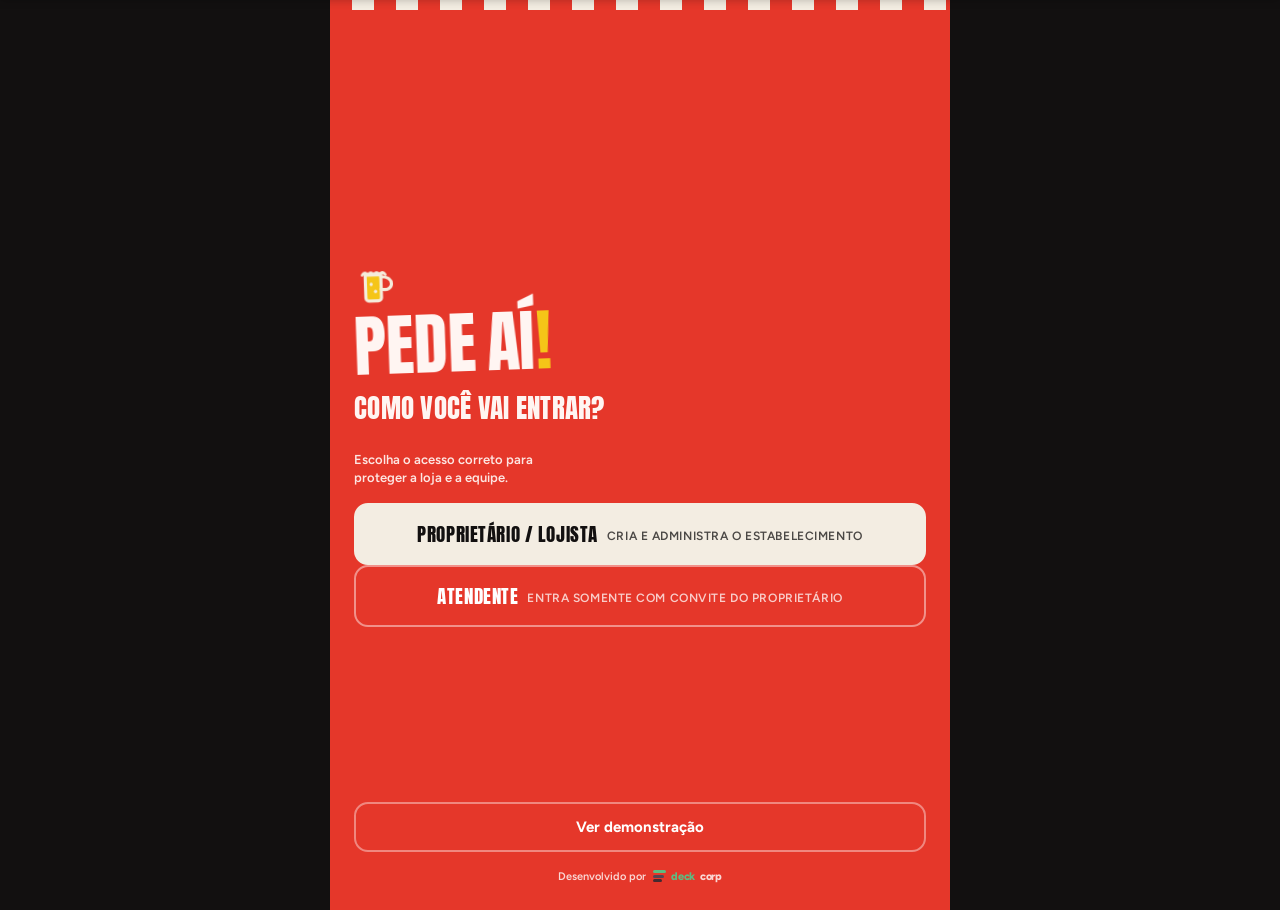
==== app/index.html @ aa44ecf8 "release: publicar APK 4.17.0" ====
<!doctype html>
<html lang="pt-BR">
<head>
<meta charset="utf-8" />
<meta name="viewport" content="width=device-width, initial-scale=1, viewport-fit=cover" />
<title>PedeAí</title>
<meta name="description" content="PedeAí — comanda digital pra bar e restaurante: mesas, cozinha e caixa. Funciona sem internet, dados só no aparelho." />
<meta name="theme-color" content="#121010" />
<meta name="color-scheme" content="dark light" />
<meta name="mobile-web-app-capable" content="yes" />
<meta name="apple-mobile-web-app-capable" content="yes" />
<meta name="apple-mobile-web-app-status-bar-style" content="black-translucent" />
<meta name="apple-mobile-web-app-title" content="PedeAí" />
<link rel="manifest" href="manifest.webmanifest" />
<link rel="icon" href="icon.svg" type="image/svg+xml" />
<link rel="apple-touch-icon" href="icon-maskable.svg" />
<link rel="preconnect" href="https://fonts.googleapis.com" />
<link rel="preconnect" href="https://fonts.gstatic.com" crossorigin />
<link rel="stylesheet" href="https://fonts.googleapis.com/css2?family=Anton&family=Figtree:wght@400;500;600;700;800;900&family=Spline+Sans+Mono:wght@500;600;700&display=swap" />

<style>
  :root {
    --red: #e5372a;
    --red-deep: #c22a1e;
    --red-soft: #7a2019;
    --red-ink: #fff5f2;
    --ink: #121010;
    --ink-2: #1c1815;
    --ink-3: #29231e;
    --ink-4: #37302a;
    --line: #3c332c;
    --bone: #f3ede2;
    --bone-dim: #a89e8d;
    --bone-faint: #6d6355;
    --paper: #f5ecdc;
    --paper-2: #efe4cf;
    --paper-line: #d8c9ab;
    --paper-ink: #241c11;
    --paper-faint: #8a7a5c;
    --yellow: #f5c518;
    --yellow-ink: #2c1e00;
    --green: #43bd6b;
    --green-ink: #052312;
    --disc-bg: rgba(0,0,0,.55);
    --card-shadow: 0 1px 2px rgba(0,0,0,.3);
    --pop-shadow: 0 18px 44px rgba(0,0,0,.5);
    --tap: 50px;
    --safe-b: env(safe-area-inset-bottom, 0px);
    --safe-t: env(safe-area-inset-top, 0px);
    color-scheme: dark;
  }
  /* ---- light theme (forced) ---- */
  :root[data-theme="light"] {
    --ink: #f4efe6;
    --ink-2: #fffdf8;
    --ink-3: #efe7d8;
    --ink-4: #e5dac6;
    --line: #ddd0ba;
    --bone: #241c14;
    --bone-dim: #6f6455;
    --bone-faint: #9a8e7c;
    --disc-bg: rgba(30,22,14,.42);
    --card-shadow: 0 1px 2px rgba(120,100,70,.18);
    --pop-shadow: 0 18px 44px rgba(90,70,45,.28);
    color-scheme: light;
  }
  /* ---- light theme (auto / system) ---- */
  @media (prefers-color-scheme: light) {
    :root:not([data-theme]) {
      --ink: #f4efe6;
      --ink-2: #fffdf8;
      --ink-3: #efe7d8;
      --ink-4: #e5dac6;
      --line: #ddd0ba;
      --bone: #241c14;
      --bone-dim: #6f6455;
      --bone-faint: #9a8e7c;
      --disc-bg: rgba(30,22,14,.42);
      --card-shadow: 0 1px 2px rgba(120,100,70,.18);
      --pop-shadow: 0 18px 44px rgba(90,70,45,.28);
      color-scheme: light;
    }
  }

  * { box-sizing: border-box; -webkit-tap-highlight-color: transparent; }
  [hidden] { display: none !important; }
  html, body { height: 100%; }
  body {
    margin: 0; background: var(--ink); color: var(--bone);
    font-family: "Figtree", system-ui, -apple-system, "Segoe UI", Roboto, sans-serif;
    line-height: 1.4; -webkit-font-smoothing: antialiased; overscroll-behavior-y: none;
    transition: background .25s ease, color .25s ease;
  }
  button { font-family: inherit; color: inherit; cursor: pointer; border: none; background: none; }
  input, select, textarea { font-family: inherit; }
  h1, h2, h3, h4 { margin: 0; }
  .anton { font-family: "Anton", "Figtree", sans-serif; font-weight: 400; letter-spacing: .01em; text-transform: uppercase; }
  .mono { font-family: "Spline Sans Mono", ui-monospace, monospace; font-variant-numeric: tabular-nums; }

  .ic { width: 24px; height: 24px; display: inline-block; flex: none; vertical-align: middle; }
  .ic svg { width: 100%; height: 100%; display: block; }

  #app { max-width: 620px; margin: 0 auto; min-height: 100%; display: flex; flex-direction: column; position: relative; }

  .awning { height: 10px; flex: none; background: repeating-linear-gradient(90deg, var(--red) 0 22px, #f3ede2 22px 44px); }
  .awning.thin { height: 6px; opacity: .9; }
  .trialbar { background: var(--yellow); color: var(--yellow-ink); font-weight: 800; font-size: 10.5px; text-align: center; padding: 5px 8px; text-transform: uppercase; letter-spacing: .05em; }
  .updbar { background: var(--ink); color: var(--bone); font-weight: 700; font-size: 12px; display: flex; align-items: center; justify-content: center; gap: 10px; padding: 7px 12px; }
  .updbar button { background: var(--yellow); color: var(--yellow-ink); border: none; font-weight: 800; font-size: 11px; text-transform: uppercase; letter-spacing: .04em; padding: 5px 12px; border-radius: 8px; }
  .demobar { background: #2563EB; color: #fff; font-weight: 800; font-size: 10.5px; text-align: center; padding: 5px 8px; text-transform: uppercase; letter-spacing: .05em; }
  .demobar button { margin-left: 10px; border: 1px solid rgba(255,255,255,.75); border-radius: 999px; background: transparent; color: #fff; font: inherit; font-size: 10px; padding: 3px 9px; cursor: pointer; }
  .app-lock { min-height: 100vh; display: grid; place-items: center; padding: 32px; background: var(--red); color: #fff; text-align: center; }
  .app-lock .lock-card { width: min(420px, 100%); padding: 30px 24px; border-radius: 22px; background: rgba(23,18,11,.94); box-shadow: 0 20px 60px rgba(0,0,0,.25); }
  .notifhost { display: flex; flex-direction: column; gap: 6px; padding: 0 12px; }
  .notifhost:empty { display: none; }
  .notif { margin-top: 8px; background: var(--yellow); color: var(--yellow-ink); border: 2px solid var(--yellow-ink); border-radius: 12px; padding: 10px 12px; font-weight: 800; font-size: 13px; text-align: left; display: flex; align-items: center; gap: 8px; box-shadow: 0 6px 18px rgba(0,0,0,.28); animation: slideDown .28s cubic-bezier(.2,1.2,.3,1) both; }
  .notif .nx { margin-left: auto; opacity: .7; flex: none; }
  @keyframes slideDown { from { transform: translateY(-8px); opacity: 0 } to { transform: none; opacity: 1 } }
  .topbar .backchip.exit { border-color: var(--red); color: var(--red); width: auto; min-width: 36px; padding: 0 8px; gap: 4px; display: inline-flex; }
  .topbar .backchip .bl { font-size: 11px; font-weight: 800; text-transform: uppercase; letter-spacing: .04em; }
  #coach { position: fixed; inset: 0; z-index: 80; pointer-events: none; }
  .coach-spot { position: fixed; border-radius: 14px; box-shadow: 0 0 0 4px var(--yellow), 0 0 0 9999px rgba(0,0,0,.62); transition: all .2s ease; pointer-events: none; }
  .coach-bub { position: fixed; left: 50%; transform: translateX(-50%); width: min(88vw, 400px); background: var(--bone); color: var(--ink); border: 2px solid #000; border-radius: 16px; padding: 14px 16px; box-shadow: 0 16px 40px rgba(0,0,0,.45); pointer-events: auto; }
  .coach-bub.center { top: 50%; transform: translate(-50%, -50%); }
  .coach-bub p { margin: 6px 0 12px; font-size: 14px; line-height: 1.5; font-weight: 600; }
  .coach-bub .cg-step { font-size: 11px; font-weight: 800; text-transform: uppercase; letter-spacing: .06em; color: var(--red); }
  .coach-bub .cg-row { display: flex; align-items: center; gap: 10px; flex-wrap: wrap; }
  .coach-bub .cg-skip { background: none; border: none; color: var(--ink-soft, #6b6b6b); font-weight: 700; font-size: 13px; padding: 6px 4px; }
  .coach-bub .cg-next { background: var(--red); color: #fff; border: none; font-weight: 800; font-size: 14px; padding: 9px 18px; border-radius: 12px; margin-left: auto; }
  .coach-bub .cg-hint { margin-left: auto; font-size: 12px; font-weight: 700; color: var(--red); }
  .receipt-prev { background: #fff; color: #111; border: 1px solid var(--line); border-radius: 10px; padding: 14px; font-family: "Courier New", ui-monospace, monospace; font-size: 12px; line-height: 1.35; white-space: pre; overflow-x: auto; }
  @media print { body > *:not(iframe):not(.qr-print) { display: none !important; } }
  .syncdot { width: 9px; height: 9px; border-radius: 50%; flex: none; margin-left: 2px; background: var(--bone-faint); }
  .syncdot.s-online { background: var(--green); box-shadow: 0 0 0 3px rgba(67,189,107,.22); }
  .syncdot.s-offline { background: var(--yellow); }
  .syncdot.s-badpin, .syncdot.s-noroom { background: var(--red); }
  .network-status { display: inline-flex; align-items: center; gap: 5px; flex: none; min-height: 36px; padding: 4px 6px; border: 1px solid var(--line); border-radius: 8px; background: transparent; color: var(--bone); font: inherit; font-size: 10px; cursor: pointer; }
  .network-status:focus-visible { outline: 2px solid var(--yellow); outline-offset: 2px; }
  .paircode { display: flex; align-items: center; justify-content: space-between; border: 2px solid var(--line); border-radius: 12px; padding: 12px 16px; margin-bottom: 10px; background: var(--ink); }
  .paircode span { font-size: 12px; font-weight: 800; text-transform: uppercase; letter-spacing: .06em; color: var(--bone-dim); }
  .paircode b { font-size: 26px; letter-spacing: .18em; }
  .scanwrap { position: fixed; inset: 0; z-index: 90; background: #000; display: flex; align-items: center; justify-content: center; }
  .scanwrap video { width: 100%; height: 100%; object-fit: cover; }
  .scanwrap .scanbox { position: absolute; width: 62vw; max-width: 300px; aspect-ratio: 1; border: 3px solid var(--yellow); border-radius: 18px; box-shadow: 0 0 0 100vmax rgba(0,0,0,.5); }
  .scanwrap .scanx { position: absolute; top: calc(14px + var(--safe-t)); right: 16px; width: 44px; height: 44px; border-radius: 12px; background: rgba(0,0,0,.55); color: #fff; display: grid; place-items: center; }
  .scanwrap .scanhint { position: absolute; bottom: calc(40px + var(--safe-b)); left: 0; right: 0; text-align: center; color: #fff; font-weight: 700; font-size: 14px; text-shadow: 0 1px 4px #000; }
  body.kiosk .krail { gap: 16px; }
  body.kiosk .kt .kt-h .ttl { font-size: 21px; }
  body.kiosk .kt .ki { padding: 14px 0; }
  body.kiosk .kt .ki .kx { font-size: 17px; }
  body.kiosk .kt .ki .kbtn { padding: 12px 18px; font-size: 14px; }
  body.kiosk main { padding-bottom: 24px; }
  body.kiosk .screen-title { font-size: 30px; }

  /* ---------- buttons ---------- */
  .btn {
    display: inline-flex; align-items: center; justify-content: center; gap: 9px;
    min-height: var(--tap); padding: 0 20px; border-radius: 14px;
    background: var(--ink-3); color: var(--bone);
    font-size: 15px; font-weight: 700; border: 2px solid var(--line);
    transition: transform .12s cubic-bezier(.2,.9,.3,1.2), filter .12s;
  }
  .btn:active { transform: translateY(1px) scale(.985); filter: brightness(.95); }
  .btn.block { display: flex; width: 100%; }
  .btn.lg { min-height: 58px; font-size: 16px; border-radius: 16px; }
  .btn.red { background: var(--red); border-color: var(--red-deep); color: var(--red-ink); }
  .btn.bone { background: var(--bone); border-color: var(--bone); color: var(--ink); }
  .btn.ghost { background: transparent; border-color: var(--line); }
  .btn.ghost.plain { border-color: transparent; }
  .btn.danger { color: #f0897b; border-color: var(--red-soft); background: transparent; }
  .btn.xl { min-height: 62px; font-size: 17px; }
  .btn .ic { width: 21px; height: 21px; }
  .btn:disabled { opacity: .4; }
  .btn.is-loading { opacity: .55; cursor: progress; pointer-events: none; }
  #reconnbar { position: fixed; left: 0; right: 0; top: 0; z-index: 60; display: flex; align-items: center; justify-content: center; gap: 8px;
    font-size: 12.5px; font-weight: 800; letter-spacing: .02em; padding: 6px 12px calc(6px + env(safe-area-inset-top, 0px));
    background: #b26a00; color: #fff; box-shadow: 0 2px 10px rgba(0,0,0,.28); transform: translateY(-110%); transition: transform .22s ease; }
  #reconnbar.on { transform: translateY(0); }
  #reconnbar .spin { width: 12px; height: 12px; border-radius: 50%; border: 2px solid rgba(255,255,255,.4); border-top-color: #fff; animation: reconnspin .8s linear infinite; }
  @keyframes reconnspin { to { transform: rotate(360deg); } }
  @media (prefers-reduced-motion: reduce) { #reconnbar { transition: none; } #reconnbar .spin { animation: none; } }
  .btn.slab { font-family: "Anton", sans-serif; text-transform: uppercase; letter-spacing: .03em; font-weight: 400; font-size: 19px; }

  .muted { color: var(--bone-dim); }
  .empty { text-align: center; color: var(--bone-faint); padding: 40px 24px; }
  .empty .em-mark { width: 92px; height: 92px; margin: 0 auto 14px; display: grid; place-items: center; background: var(--ink-3); border-radius: 50%; }
  .empty .em-mark svg { width: 58px; height: 58px; }
  .empty p { font-size: 15px; }
  .empty .em-big { font-family: "Anton", sans-serif; text-transform: uppercase; font-size: 22px; color: var(--bone-dim); margin-bottom: 4px; }

  /* ---------- onboarding ---------- */
  .ob { flex: 1; min-height: calc(100dvh - var(--safe-t)); display: flex; flex-direction: column; overflow-y: auto; overscroll-behavior: none; touch-action: pan-y; }
  .ob-red { background: var(--red); color: var(--red-ink); }
  .ob-pad { min-height: calc(100dvh - var(--safe-t)); padding: calc(26px + var(--safe-t)) 24px calc(26px + var(--safe-b)); flex: 1; display: flex; flex-direction: column; }
  .ob-mid { flex: 1; display: flex; flex-direction: column; justify-content: center; }
  .ob-top { display: flex; justify-content: space-between; align-items: center; min-height: 40px; }
  .ob-actions { display: flex; flex-direction: column; gap: 11px; }

  .wordmark { font-family: "Anton", sans-serif; text-transform: uppercase; line-height: .96; letter-spacing: -.005em; white-space: nowrap; }
  .wordmark .l1 { font-size: clamp(46px, 15.5vw, 60px); }
  .wordmark .l2 { font-size: clamp(46px, 15.5vw, 60px); margin-left: .16em; }
  .wordmark .l2 .bang { color: #f5c518; margin-left: .02em; }
  .splash-mark { animation: stampIn .5s cubic-bezier(.2,1.4,.4,1) both; transform-origin: left center; }
  .ob-tag { font-size: 17px; font-weight: 600; margin-top: 18px; max-width: 24ch; opacity: .92; }
  .credit { display: flex; align-items: center; justify-content: center; gap: 7px; font-size: 11px; font-weight: 600; opacity: .8; }
  .splash-screen .ob-pad { width: 100%; }
  .splash-screen .ob-mid { padding-top: 4vh; padding-bottom: 3vh; }
  .splash-screen .wordmark .l1, .splash-screen .wordmark .l2 { font-size: clamp(52px, 16vw, 68px); }
  .splash-screen .ob-tag { font-size: 18px; }
  @media (max-height: 720px) { .splash-screen .ob-pad { padding-top: calc(14px + var(--safe-t)); padding-bottom: calc(14px + var(--safe-b)); } .splash-screen .ob-mid { padding-top: 0; padding-bottom: 0; } .splash-screen .ob-tag { font-size: 15px; margin-top: 10px; } .splash-screen .ob-actions { gap: 7px; } .splash-screen .btn { min-height: 46px; } }

  .slide-ic { width: 92px; height: 92px; margin-bottom: 20px; color: var(--red); }
  .slide h2 { font-family: "Anton", sans-serif; text-transform: uppercase; font-size: 34px; line-height: .95; }
  .slide p { color: var(--bone-dim); font-size: 15px; margin-top: 12px; max-width: 30ch; }

  .wz-step { font-family: "Anton", sans-serif; font-size: 30px; color: var(--red); text-transform: uppercase; }
  .wz h2 { font-family: "Anton", sans-serif; text-transform: uppercase; font-size: 27px; margin: 2px 0 20px; line-height: .95; }
  .field { display: block; margin-bottom: 15px; }
  .field span { display: block; font-size: 12px; font-weight: 700; color: var(--bone-dim); text-transform: uppercase; letter-spacing: .05em; margin-bottom: 7px; }
  .field input, .field select, .field textarea {
    width: 100%; min-height: var(--tap); padding: 13px 15px; font-size: 16px; font-weight: 600;
    background: var(--ink-2); border: 2px solid var(--line); border-radius: 12px; color: var(--bone);
  }
  .field textarea { resize: vertical; min-height: 84px; line-height: 1.45; }
  .field input:focus, .field select:focus, .field textarea:focus { outline: none; border-color: var(--red); }
  .choice { display: flex; flex-direction: column; gap: 11px; }
  .choice button {
    text-align: left; border: 2px solid var(--line); background: var(--ink-2);
    border-radius: 14px; padding: 15px 16px; font-size: 15px; font-weight: 700; color: var(--bone);
    transition: transform .1s;
  }
  .choice button:active { transform: scale(.99); }
  .choice button.on { border-color: var(--red); background: var(--ink-3); box-shadow: inset 4px 0 0 var(--red); }
  .choice button small { display: block; font-weight: 500; color: var(--bone-dim); font-size: 13px; margin-top: 4px; }
  .logo-drop { display: flex; align-items: center; gap: 13px; border: 2px dashed var(--line); border-radius: 14px; padding: 13px; margin-bottom: 15px; }
  .logo-drop img { width: 46px; height: 46px; border-radius: 10px; object-fit: cover; }
  .logo-drop .ph { width: 46px; height: 46px; border-radius: 10px; background: var(--ink-3); display: grid; place-items: center; color: var(--bone-faint); }
  .logo-drop .ph .ic { width: 24px; height: 24px; }

  /* ---------- app chrome ---------- */
  .topbar { position: sticky; top: 0; z-index: 20; padding-top: var(--safe-t); background: var(--ink); }
  @supports ((backdrop-filter: blur(1px)) or (-webkit-backdrop-filter: blur(1px))) {
    .topbar { background: color-mix(in srgb, var(--ink) 76%, transparent); backdrop-filter: blur(16px) saturate(1.4); -webkit-backdrop-filter: blur(16px) saturate(1.4); }
  }
  .topbar-in { display: flex; align-items: center; gap: 10px; padding: 11px 15px 10px; }
  .topbar .backchip { width: 36px; height: 36px; border: 2px solid var(--line); border-radius: 11px; display: grid; place-items: center; flex: none; background: var(--ink-2); transition: transform .12s; }
  .topbar .backchip:active { transform: scale(.9); }
  .topbar .backchip .ic { width: 20px; height: 20px; }
  .topbar .blogo { width: 32px; height: 32px; border-radius: 9px; object-fit: cover; flex: none; }
  .topbar .bmark { width: 32px; height: 32px; flex: none; }
  .topbar .bname { font-family: "Anton", sans-serif; text-transform: uppercase; font-size: 18px; letter-spacing: .02em; min-width: 0; overflow: hidden; text-overflow: ellipsis; white-space: nowrap; }
  .staffchip { margin-left: auto; flex: none; display: flex; align-items: center; gap: 8px; border: 2px solid var(--line); border-radius: 999px; padding: 4px 12px 4px 5px; background: var(--ink-2); transition: transform .12s; }
  .staffchip:active { transform: scale(.96); }
  .staffchip .av { width: 24px; height: 24px; border-radius: 50%; background: var(--red); color: var(--red-ink); display: grid; place-items: center; font-weight: 800; font-size: 11px; }
  .staffchip .nm { font-size: 12px; font-weight: 800; line-height: 1.05; }
  .staffchip .rl { font-size: 9px; font-weight: 700; color: var(--bone-faint); text-transform: uppercase; letter-spacing: .06em; }

  main { flex: 1; padding: 18px 16px 116px; }
  .view-in { animation: none; }
  .screen-title { font-family: "Anton", sans-serif; text-transform: uppercase; font-size: 26px; margin-bottom: 16px; }
  .screen-sub { color: var(--bone-dim); font-size: 13px; margin: -10px 0 14px; }

  /* tables */
  .grid { display: grid; grid-template-columns: 1fr 1fr; gap: 13px; }
  .tcard { text-align: left; border-radius: 18px; background: var(--ink-2); border: 2px solid var(--line); padding: 0; overflow: hidden; min-height: 132px; display: flex; flex-direction: column; box-shadow: var(--card-shadow); transition: transform .12s; }
  .tcard:active { transform: scale(.97); }
  .tcard .bar { height: 7px; background: var(--red); }
  .tcard.wait .bar { background: var(--yellow); }
  .tcard .body { padding: 13px 14px; display: flex; flex-direction: column; gap: 5px; flex: 1; }
  .tcard .tname { font-family: "Anton", sans-serif; text-transform: uppercase; font-size: 21px; line-height: .9; }
  .tcard .tmeta { font-size: 11px; color: var(--bone-faint); font-weight: 600; }
  .tcard .tflags { display: flex; gap: 5px; flex-wrap: wrap; }
  .tcard .fl { font-size: 9px; font-weight: 800; text-transform: uppercase; letter-spacing: .04em; padding: 3px 7px; border-radius: 6px; }
  .tcard .fl.wait { background: var(--yellow); color: var(--yellow-ink); }
  .tcard .fl.kit { background: var(--ink-4); color: var(--bone-dim); }
  .tcard .fl.note { background: var(--ink-4); color: var(--bone-dim); }
  .tcard .ttotal { margin-top: auto; font-family: "Spline Sans Mono", monospace; font-weight: 700; font-size: 21px; }

  .fab { position: fixed; left: 50%; transform: translateX(-50%); bottom: calc(90px + var(--safe-b)); z-index: 15; width: min(calc(100% - 32px), 588px); box-shadow: 0 10px 28px rgba(0,0,0,.45); }

  /* ---------- COMANDA (paper) ---------- */
  .comanda { background: var(--paper); color: var(--paper-ink); border-radius: 5px; position: relative; padding: 6px 16px 16px; box-shadow: 0 12px 34px rgba(0,0,0,.4); }
  .comanda::before, .comanda::after { content: ""; position: absolute; left: 0; right: 0; height: 9px; background-size: 16px 9px; }
  .comanda::before { top: -8px; background-image: linear-gradient(135deg, var(--paper) 50%, transparent 50%), linear-gradient(-135deg, var(--paper) 50%, transparent 50%); background-position: 0 0; }
  .comanda::after { bottom: -8px; background-image: linear-gradient(45deg, var(--paper) 50%, transparent 50%), linear-gradient(-45deg, var(--paper) 50%, transparent 50%); }
  .comanda-head { display: flex; align-items: baseline; justify-content: space-between; border-bottom: 2px dashed var(--paper-line); padding: 8px 0 10px; }
  .comanda-head .ttl { font-family: "Anton", sans-serif; text-transform: uppercase; font-size: 20px; }
  .comanda-head .no { font-family: "Spline Sans Mono", monospace; font-weight: 700; font-size: 15px; color: var(--paper-faint); }
  .cmd-note { display: flex; gap: 7px; align-items: flex-start; font-size: 12.5px; font-weight: 600; color: var(--paper-ink); background: rgba(245,197,24,.28); border-left: 3px solid var(--yellow); padding: 7px 9px; margin: 9px 0 2px; border-radius: 3px; }
  .cmd-note .ic { width: 15px; height: 15px; flex: none; margin-top: 1px; color: var(--paper-faint); }
  .cl { display: flex; align-items: flex-start; gap: 12px; padding: 11px 0; border-bottom: 1px dashed var(--paper-line); }
  .cl .cl-main { flex: 1; min-width: 0; text-align: left; color: var(--paper-ink); }
  .cl .cl-name { font-weight: 700; font-size: 14.5px; }
  .cl .cl-name .k { color: var(--red-deep); }
  .cl .cl-unit { font-size: 11.5px; color: var(--paper-faint); font-family: "Spline Sans Mono", monospace; }
  .cl .cl-obs { font-size: 11.5px; color: var(--red-deep); font-weight: 700; margin-top: 2px; }
  .cl .cl-tot { font-family: "Spline Sans Mono", monospace; font-weight: 700; white-space: nowrap; }
  .cl.cancelled { opacity: .58; }
  .cl.cancelled .cl-name { text-decoration: line-through; }
  .cl.dropIn { animation: dropIn .4s cubic-bezier(.2,1.5,.4,1) both; }
  .comanda-tot { display: flex; align-items: baseline; justify-content: space-between; padding: 13px 0 3px; }
  .comanda-tot .lbl { font-family: "Anton", sans-serif; text-transform: uppercase; font-size: 17px; }
  .comanda-tot .val { font-family: "Anton", sans-serif; font-size: 30px; }

  .stepper { display: flex; align-items: center; border: 2px solid var(--paper-line); border-radius: 10px; overflow: hidden; background: var(--paper-2); }
  .stepper button { width: 38px; height: 38px; display: grid; place-items: center; color: var(--paper-ink); }
  .stepper button:active { background: var(--paper-line); }
  .stepper .q { min-width: 30px; text-align: center; font-weight: 800; font-size: 15px; font-family: "Spline Sans Mono", monospace; }
  .stepper .ic { width: 18px; height: 18px; }
  .stepper.dark { border-color: var(--line); background: var(--ink); }
  .stepper.dark button { color: var(--bone); }
  .stepper.dark button:active { background: var(--ink-3); }

  .tbar { display: flex; align-items: center; gap: 10px; margin-bottom: 16px; }
  .tbar .back { width: 44px; height: 44px; border: 2px solid var(--line); border-radius: 12px; display: grid; place-items: center; flex: none; background: var(--ink-2); transition: transform .12s; }
  .tbar .back:active { transform: scale(.9); }

  /* ---------- cozinha ---------- */
  .krail { display: flex; flex-direction: column; gap: 13px; }
  .kt { background: var(--paper); color: var(--paper-ink); border-radius: 5px; padding: 4px 15px 12px; position: relative; box-shadow: 0 6px 20px rgba(0,0,0,.35); border-left: 5px solid transparent; }
  .kt::before { content: ""; position: absolute; top: -8px; left: 0; right: 0; height: 9px; background-size: 16px 9px; background-image: linear-gradient(135deg, var(--paper) 50%, transparent 50%), linear-gradient(-135deg, var(--paper) 50%, transparent 50%); }
  .kt.warn { border-left-color: var(--yellow); }
  .kt.late { border-left-color: var(--red); animation: ktPulse 1.8s ease-in-out infinite; }
  .kt .kt-h { display: flex; align-items: center; gap: 8px; border-bottom: 2px dashed var(--paper-line); padding: 9px 0 8px; }
  .kt .kt-h .ttl { font-family: "Anton", sans-serif; text-transform: uppercase; font-size: 17px; }
  .kt .kt-h .since { margin-left: auto; font-size: 11px; color: var(--paper-faint); font-weight: 700; font-family: "Spline Sans Mono", monospace; }
  .kt .kt-h .since.warn { color: var(--red-deep); }
  .kt .ki { display: flex; align-items: center; gap: 11px; padding: 10px 0; border-bottom: 1px dashed var(--paper-line); }
  .kt .ki:last-child { border-bottom: none; }
  .kt .ki .kq { font-family: "Spline Sans Mono", monospace; font-weight: 700; color: var(--red-deep); min-width: 28px; }
  .kt .ki .kx { flex: 1; font-weight: 700; font-size: 14px; }
  .kt .ki .kx .kobs { display: block; font-size: 11.5px; color: var(--red-deep); font-weight: 700; }
  .kt .ki .kx .knew { display: inline-block; background: var(--red); color: var(--red-ink); font-size: 8.5px; font-weight: 800; text-transform: uppercase; letter-spacing: .05em; padding: 2px 5px; border-radius: 4px; margin-left: 6px; vertical-align: middle; }
  .kt .ki.done .kx { text-decoration: line-through; color: var(--paper-faint); }
  .kt .ki .kbtn { display: flex; align-items: center; gap: 5px; border: 2px solid var(--paper-line); border-radius: 9px; padding: 8px 12px; font-size: 12px; font-weight: 800; color: var(--paper-ink); text-transform: uppercase; }
  .kt .ki .kbtn .ic { width: 15px; height: 15px; }
  .kt .ki.done .kbtn { background: var(--green); border-color: var(--green); color: var(--green-ink); }
  .kt .kt-all { width: 100%; margin-top: 10px; border: 2px solid var(--paper-line); border-radius: 10px; padding: 10px; font-weight: 800; font-size: 13px; text-transform: uppercase; color: var(--paper-ink); background: var(--paper-2); }

  /* ---------- caixa / dia ---------- */
  .reopen-row { width: 100%; display: flex; align-items: center; gap: 11px; border: 2px solid var(--yellow); background: rgba(245,197,24,.12); border-radius: 14px; padding: 13px 14px; margin-bottom: 16px; text-align: left; color: var(--bone); }
  .reopen-row .ic { width: 20px; height: 20px; color: var(--yellow); flex: none; }
  .reopen-row .r-main { flex: 1; min-width: 0; }
  .reopen-row .r-t { font-weight: 800; font-size: 13px; }
  .reopen-row .r-s { font-size: 11px; color: var(--bone-faint); font-weight: 600; }
  .reopen-row .r-go { font-family: "Anton", sans-serif; text-transform: uppercase; font-size: 13px; color: var(--yellow); }

  .stat-grid { display: grid; grid-template-columns: 1fr 1fr; gap: 12px; margin-bottom: 12px; }
  .stat { border: 2px solid var(--line); background: var(--ink-2); border-radius: 16px; padding: 13px 14px; box-shadow: var(--card-shadow); }
  .stat.hero { grid-column: 1 / -1; background: var(--red); border-color: var(--red-deep); color: var(--red-ink); }
  .stat small { display: block; font-size: 10.5px; font-weight: 800; text-transform: uppercase; letter-spacing: .07em; opacity: .8; margin-bottom: 3px; }
  .stat b { font-family: "Anton", sans-serif; font-size: 26px; letter-spacing: .01em; }
  .stat.hero b { font-size: 40px; }
  .miniline { font-size: 12.5px; color: var(--bone-dim); font-weight: 600; margin: 2px 0 14px; }
  .sec-h { font-family: "Anton", sans-serif; text-transform: uppercase; font-size: 15px; color: var(--red); margin: 22px 0 6px; letter-spacing: .03em; }
  .rank-row { display: flex; align-items: center; gap: 11px; padding: 9px 0; border-bottom: 1px solid var(--line); font-size: 14px; font-weight: 600; }
  .rank-row .q { font-family: "Spline Sans Mono", monospace; font-weight: 700; color: var(--red); min-width: 34px; }
  .rank-row .bar { flex: 1; height: 8px; background: var(--ink-3); border-radius: 4px; overflow: hidden; }
  .rank-row .bar i { display: block; height: 100%; background: var(--red); }
  .hist-row { display: flex; justify-content: space-between; padding: 10px 0; border-bottom: 1px solid var(--line); font-size: 14px; font-weight: 600; }
  .pay-row { display: flex; align-items: center; gap: 11px; padding: 9px 0; border-bottom: 1px solid var(--line); font-size: 14px; font-weight: 600; }
  .pay-row .pi { width: 30px; height: 30px; border-radius: 9px; background: var(--ink-3); display: grid; place-items: center; flex: none; color: var(--bone-dim); }
  .pay-row .pi .ic { width: 17px; height: 17px; }
  .pay-row .pn { flex: 1; }
  .pay-row .pv { font-family: "Spline Sans Mono", monospace; font-weight: 700; }
  .listrow { width: 100%; text-align: left; border-bottom: 1px solid var(--line); display: flex; align-items: center; gap: 11px; padding: 13px 2px; color: var(--bone); }
  .listrow .name { font-weight: 700; }
  .listrow .sub { font-size: 11.5px; color: var(--bone-faint); font-weight: 600; }
  .listrow .right { margin-left: auto; font-weight: 700; font-family: "Spline Sans Mono", monospace; }
  .listrow .chev { margin-left: auto; color: var(--bone-faint); }
  .listrow .chev .ic { width: 18px; height: 18px; }
  .listrow.tap:active { background: var(--ink-2); }

  /* config */
  .cfg-sec { border: 2px solid var(--line); background: var(--ink-2); border-radius: 16px; margin-bottom: 13px; overflow: hidden; box-shadow: var(--card-shadow); }
  .cfg-sec > h4 { padding: 12px 16px; font-family: "Anton", sans-serif; text-transform: uppercase; font-size: 13px; color: var(--bone-dim); border-bottom: 2px solid var(--line); letter-spacing: .04em; }
  .cfg-row { display: flex; align-items: center; gap: 11px; padding: 13px 16px; border-bottom: 1px solid var(--line); font-size: 14px; font-weight: 600; width: 100%; text-align: left; color: var(--bone); }
  .cfg-row:last-child { border-bottom: none; }
  .cfg-row .right { margin-left: auto; }
  .cfg-row.act { color: var(--red); font-weight: 800; }
  .cfg-row.collab-add { color: var(--red); background: color-mix(in srgb, var(--red) 14%, var(--ink-2)); border: 2px solid var(--red); border-radius: 12px; margin: 8px 0; justify-content: center; font-size: 15px; }
  .cfg-row .sub { font-size: 11px; color: var(--bone-faint); font-weight: 600; }
  .cfg-opt { display: flex; align-items: flex-start; gap: 10px; width: 100%; text-align: left; padding: 11px 12px; margin: 6px 0; border: 2px solid var(--line); border-radius: 12px; background: var(--ink); color: var(--bone); }
  .cfg-opt.on { border-color: var(--red); background: rgba(229,55,42,.1); }
  .cfg-opt-tick { width: 22px; height: 22px; border-radius: 50%; border: 2px solid var(--line); display: grid; place-items: center; flex: none; color: transparent; margin-top: 1px; }
  .cfg-opt.on .cfg-opt-tick { background: var(--red); border-color: var(--red); color: #fff; }
  .cfg-opt-txt { display: flex; flex-direction: column; gap: 2px; font-size: 13.5px; font-weight: 700; }
  .cfg-opt-txt .sub { font-size: 11.5px; color: var(--bone-faint); font-weight: 600; }
  .cfg-av { width: 28px; height: 28px; border-radius: 50%; background: var(--ink-4); display: grid; place-items: center; font-size: 11px; font-weight: 800; flex: none; }

  /* segmented control */
  .seg { display: flex; gap: 4px; background: var(--ink); border: 2px solid var(--line); border-radius: 13px; padding: 4px; }
  .seg button { flex: 1; min-height: 42px; border-radius: 9px; font-size: 13.5px; font-weight: 800; color: var(--bone-dim); transition: transform .1s; }
  .seg button:active { transform: scale(.97); }
  .seg button.on { background: var(--red); color: var(--red-ink); }
  .seg.paper { background: var(--paper-2); border-color: var(--paper-line); }
  .seg.paper button { color: var(--paper-faint); }
  .seg.paper button.on { background: var(--red-deep); color: var(--red-ink); }

  /* ---------- bottom nav ---------- */
  nav { position: fixed; bottom: 0; left: 0; right: 0; z-index: 20; max-width: 620px; margin: 0 auto; border-top: 2px solid var(--line); padding-bottom: var(--safe-b); display: flex; background: var(--ink-2); }
  @supports ((backdrop-filter: blur(1px)) or (-webkit-backdrop-filter: blur(1px))) {
    nav { background: color-mix(in srgb, var(--ink-2) 78%, transparent); backdrop-filter: blur(16px) saturate(1.4); -webkit-backdrop-filter: blur(16px) saturate(1.4); }
  }
  nav button { flex: 1; padding: 9px 2px 8px; display: flex; flex-direction: column; align-items: center; gap: 3px; color: var(--bone-faint); transition: color .15s; }
  nav button .navic { width: 42px; height: 34px; display: grid; place-items: center; border-radius: 12px; transition: background .18s, transform .15s; }
  nav button .navic .ic { width: 23px; height: 23px; }
  nav button span { font-size: 10px; font-weight: 800; text-transform: uppercase; letter-spacing: .03em; }
  nav button.on { color: var(--bone); }
  nav button.on .navic { background: var(--red); color: var(--red-ink); }
  nav button.on.hop .navic { animation: hop .4s ease; }

  /* ---------- sheet ---------- */
  .scrim { position: fixed; inset: 0; z-index: 40; background: var(--disc-bg); display: flex; align-items: flex-end; justify-content: center; animation: scrimIn .2s ease; }
  @supports ((backdrop-filter: blur(1px)) or (-webkit-backdrop-filter: blur(1px))) {
    .scrim { backdrop-filter: blur(4px); -webkit-backdrop-filter: blur(4px); }
  }
  .sheet { background: var(--ink-2); width: 100%; max-width: 620px; border-radius: 26px 26px 0 0; border: 2px solid var(--line); border-bottom: none; max-height: 92vh; display: flex; flex-direction: column; padding-bottom: var(--safe-b); box-shadow: var(--pop-shadow); animation: sheetUp .3s cubic-bezier(.16,1,.3,1); touch-action: pan-y; will-change: transform; }
  .sheet .grab { width: 40px; height: 5px; border-radius: 3px; background: var(--line); margin: 9px auto 2px; flex: none; }
  .sheet-head { display: flex; align-items: center; gap: 10px; padding: 8px 16px 13px; border-bottom: 2px solid var(--line); }
  .sheet-head h3 { font-family: "Anton", sans-serif; text-transform: uppercase; font-size: 20px; flex: 1; min-width: 0; }
  .sheet-head .hb { width: 40px; height: 40px; border: 2px solid var(--line); border-radius: 11px; display: grid; place-items: center; flex: none; }
  .sheet-head .hb .ic { width: 18px; height: 18px; }
  .sheet-body { padding: 15px 16px 18px; overflow-y: auto; -webkit-overflow-scrolling: touch; }
  .sheet-foot { padding: 13px 16px calc(13px + var(--safe-b)); border-top: 2px solid var(--line); }

  .search { width: 100%; min-height: 48px; padding: 13px 15px; font-size: 15px; font-weight: 600; background: var(--ink); border: 2px solid var(--line); border-radius: 12px; color: var(--bone); margin-bottom: 12px; }
  .search:focus { outline: none; border-color: var(--red); }
  .chips { display: flex; gap: 8px; overflow-x: auto; padding-bottom: 10px; scrollbar-width: none; }
  .chips::-webkit-scrollbar { display: none; }
  .chip { flex: none; padding: 9px 14px; border-radius: 999px; font-size: 13px; font-weight: 800; border: 2px solid var(--line); background: var(--ink); color: var(--bone-dim); text-transform: uppercase; letter-spacing: .02em; }
  .chip.on { background: var(--red); border-color: var(--red); color: var(--red-ink); }
  .pick-grid { display: grid; grid-template-columns: 1fr 1fr; gap: 10px; }
  .pick { position: relative; text-align: left; border: 2px solid var(--line); background: var(--ink); border-radius: 13px; padding: 13px; min-height: 70px; display: flex; flex-direction: column; justify-content: center; gap: 3px; transition: transform .1s; }
  .pick:active { transform: scale(.97); background: var(--ink-3); }
  .pick .pn { font-size: 14px; font-weight: 800; line-height: 1.15; }
  .pick .pp { font-size: 12px; color: var(--bone-faint); font-family: "Spline Sans Mono", monospace; font-weight: 600; }
  .pick .badge { position: absolute; top: -9px; right: -9px; min-width: 26px; height: 26px; padding: 0 6px; background: var(--yellow); color: var(--yellow-ink); border-radius: 999px; font-size: 13px; font-weight: 800; display: grid; place-items: center; font-family: "Spline Sans Mono", monospace; }

  .divide { display: flex; align-items: center; justify-content: space-between; gap: 12px; padding: 12px 0; font-weight: 700; }
  .switch { width: 52px; height: 30px; border-radius: 999px; border: 2px solid var(--line); background: var(--ink); position: relative; flex: none; transition: background .15s, border-color .15s; }
  .switch::after { content: ""; position: absolute; top: 2px; left: 2px; width: 22px; height: 22px; border-radius: 50%; background: var(--bone-faint); transition: .16s cubic-bezier(.3,1.3,.4,1); }
  .switch.on { background: var(--red); border-color: var(--red); }
  .switch.on::after { left: 24px; background: var(--red-ink); }
  .recap-row { display: flex; justify-content: space-between; padding: 8px 0; font-size: 14px; font-weight: 600; border-bottom: 1px dashed var(--line); }
  .recap-row.grand { border-bottom: none; border-top: 2px solid var(--line); margin-top: 5px; padding-top: 12px; }
  .recap-row.grand b { font-family: "Anton", sans-serif; font-size: 26px; }
  .recap-row.disc { color: var(--green); }
  .recap-row .mono { font-family: "Spline Sans Mono", monospace; font-weight: 700; }

  .fc-block { border: 2px solid var(--line); border-radius: 14px; padding: 2px 14px; margin: 12px 0; background: var(--ink); }
  .fc-block .divide { border-bottom: 1px dashed var(--line); }
  .fc-block .divide:last-child { border-bottom: none; }
  .fc-line { width: 100%; display: flex; align-items: center; justify-content: space-between; padding: 13px 0; font-weight: 700; color: var(--bone); }
  .disc-panel { border: 2px solid var(--line); border-radius: 12px; padding: 12px; margin: 4px 0 12px; background: var(--ink); }
  .disc-panel .drow { display: flex; gap: 8px; margin-top: 10px; }
  .disc-panel .drow input { flex: 1; min-height: 46px; padding: 0 14px; font-size: 15px; font-weight: 700; background: var(--ink-2); border: 2px solid var(--line); border-radius: 10px; color: var(--bone); }
  .troco { margin-top: 10px; background: var(--green); color: var(--green-ink); border-radius: 11px; padding: 11px 14px; font-weight: 800; display: flex; justify-content: space-between; align-items: baseline; }
  .troco b { font-family: "Anton", sans-serif; font-size: 24px; }
  .troco.neg { background: var(--yellow); color: var(--yellow-ink); }

  /* PIN pad */
  .keypad { display: grid; grid-template-columns: repeat(3, 1fr); gap: 10px; }
  .keypad button { min-height: 62px; border-radius: 15px; background: var(--ink-3); border: 2px solid var(--line); font-size: 24px; font-weight: 700; font-family: "Spline Sans Mono", monospace; color: var(--bone); transition: transform .08s, background .1s; }
  .keypad button:active { transform: scale(.94); background: var(--ink-4); }
  .keypad button.kp-empty { background: none; border: none; }
  .keypad button .ic { width: 24px; height: 24px; }

  /* ---------- toast (sticker) ---------- */
  .toast { position: fixed; left: 50%; bottom: calc(164px + var(--safe-b)); z-index: 60; background: var(--yellow); color: var(--yellow-ink); padding: 10px 18px; border-radius: 12px; font-size: 14px; font-weight: 900; pointer-events: none; border: 2px solid var(--yellow-ink); box-shadow: 3px 3px 0 rgba(0,0,0,.35); animation: slap 1.7s cubic-bezier(.2,1.6,.4,1) forwards; }

  /* ---------- pay FX ---------- */
  .payfx { position: fixed; inset: 0; z-index: 80; display: grid; place-items: center; background: rgba(0,0,0,.55); }
  .payfx .paper { position: absolute; width: min(78%, 340px); height: 210px; background: var(--paper); border-radius: 4px; animation: tear .55s ease-in forwards .1s; }
  .payfx .stamp { font-family: "Anton", sans-serif; text-transform: uppercase; font-size: 66px; color: var(--red); border: 6px solid var(--red); border-radius: 12px; padding: 6px 24px; letter-spacing: .06em; opacity: 0; animation: thunk .45s cubic-bezier(.2,1.5,.3,1) forwards .28s; box-shadow: 0 0 0 4px rgba(229,55,42,.15); }
  .payfx .amt { position: absolute; bottom: 32%; font-family: "Spline Sans Mono", monospace; font-weight: 700; font-size: 18px; color: #f3ede2; opacity: 0; animation: fadeUp .3s ease forwards .5s; }

  @keyframes stampIn { 0% { transform: scale(1.5) rotate(-8deg); opacity: 0; } 60% { transform: scale(.96) rotate(1deg); opacity: 1; } 100% { transform: scale(1) rotate(-2deg); } }
  @keyframes dropIn { 0% { transform: translateY(-22px) rotate(-2deg); opacity: 0; } 100% { transform: none; opacity: 1; } }
  @keyframes slap { 0% { transform: translateX(-50%) scale(1.7) rotate(9deg); opacity: 0; } 12% { transform: translateX(-50%) scale(.94) rotate(-3deg); opacity: 1; } 22% { transform: translateX(-50%) scale(1) rotate(-2deg); } 78% { opacity: 1; } 100% { opacity: 0; transform: translateX(-50%) scale(1) rotate(-2deg); } }
  @keyframes sheetUp { from { transform: translateY(60px); } }
  @keyframes scrimIn { from { opacity: 0; } }
  @keyframes viewIn { from { opacity: 0; transform: translateY(8px); } }
  @keyframes hop { 0%, 100% { transform: translateY(0); } 45% { transform: translateY(-6px); } }
  @keyframes tear { to { transform: translateY(70vh) rotate(9deg); opacity: 0; } }
  @keyframes thunk { 0% { transform: scale(2.6) rotate(-20deg); opacity: 0; } 55% { transform: scale(.88) rotate(-10deg); opacity: 1; } 100% { transform: scale(1) rotate(-12deg); opacity: 1; } }
  @keyframes fadeUp { from { opacity: 0; transform: translateY(6px); } to { opacity: 1; transform: none; } }
  @keyframes ktPulse { 0%, 100% { box-shadow: 0 6px 20px rgba(0,0,0,.35); } 50% { box-shadow: 0 6px 20px rgba(0,0,0,.35), 0 0 0 3px rgba(229,55,42,.4); } }

  /* guided tutorial */
  .tut-pad { animation: tutIn .22s ease both; }
  .tut-top { display: flex; justify-content: space-between; align-items: center; min-height: 36px; }
  .tut-eyebrow { font-family: "Anton", sans-serif; text-transform: uppercase; font-size: 14px; color: var(--red); letter-spacing: .06em; }
  .tut h2 { font-family: "Anton", sans-serif; text-transform: uppercase; font-size: 30px; line-height: .95; margin-top: 2px; }
  .guide { display: flex; gap: 10px; align-items: flex-start; margin: 15px 0 6px; }
  .guide .gmark { width: 38px; height: 38px; flex: none; }
  .guide .bubble { background: var(--ink-3); border: 2px solid var(--line); border-radius: 4px 14px 14px 14px; padding: 11px 13px; font-weight: 600; font-size: 14px; animation: popIn .22s ease both; }
  .guide .bubble b { color: var(--yellow); }
  .tut-stage { flex: 1; display: flex; flex-direction: column; justify-content: center; gap: 18px; }
  .tut-target { position: relative; align-self: center; }
  .pulse { animation: pulseRing 1.5s ease-out infinite; }
  .hand { position: absolute; font-size: 27px; animation: handBob 1s ease-in-out infinite; pointer-events: none; }
  .tut-dots { display: flex; gap: 7px; justify-content: center; margin-top: 12px; }
  .tut-dots i { width: 22px; height: 6px; border-radius: 3px; background: var(--ink-4); }
  .tut-dots i.on { background: var(--red); }
  .mini-menu { display: flex; gap: 8px; }
  .mini-menu button { flex: 1; border: 2px solid var(--line); background: var(--ink-2); border-radius: 12px; padding: 12px 6px; font-weight: 800; font-size: 14px; color: var(--bone); }
  .mini-menu button:disabled { opacity: .38; }
  .mini-menu button .mm-p { display: block; font-size: 11px; color: var(--bone-faint); font-family: "Spline Sans Mono", monospace; margin-top: 3px; }
  .cheer { position: fixed; left: 50%; top: 38%; z-index: 72; background: var(--green); color: var(--green-ink); font-family: "Anton", sans-serif; text-transform: uppercase; font-size: 34px; padding: 8px 24px; border-radius: 13px; border: 3px solid var(--green-ink); animation: cheerPop .5s cubic-bezier(.2,1.6,.3,1) both; }
  @keyframes tutIn { from { opacity: 0; transform: translateX(14px); } }
  @keyframes pulseRing { 0% { box-shadow: 0 0 0 0 rgba(229,55,42,.55); } 70% { box-shadow: 0 0 0 16px rgba(229,55,42,0); } 100% { box-shadow: 0 0 0 0 rgba(229,55,42,0); } }
  @keyframes handBob { 0%, 100% { transform: translateY(0); } 50% { transform: translateY(-9px); } }
  @keyframes cheerPop { 0% { transform: translateX(-50%) scale(2) rotate(-12deg); opacity: 0; } 55% { transform: translateX(-50%) scale(.92) rotate(4deg); opacity: 1; } 100% { transform: translateX(-50%) scale(1) rotate(-3deg); opacity: 1; } }
  @keyframes popIn { from { transform: scale(.7); opacity: 0; } to { transform: scale(1); opacity: 1; } }
  @keyframes fall { to { transform: translateY(80vh) rotate(560deg); opacity: 0; } }

  @media (prefers-reduced-motion: reduce) {
    *, *::before, *::after { animation-duration: .001ms !important; animation-iteration-count: 1 !important; transition-duration: .001ms !important; }
  }
</style>
</head>
<body>
<div id="app"></div>

<script src="vendor/qrcode.min.js"></script>
<script>
</script>

<script>
(function () {
  "use strict";
  var KEY = "pedeai.v2", VERSION = "4.17.0";
  var VERSION_CODE = 80;   // espelha android/app/build.gradle — decide se o forced-update precisa de APK novo
  var RM = window.matchMedia && matchMedia("(prefers-reduced-motion: reduce)").matches;

  // Vitrine DEMO e QR de produção são fluxos diferentes.
  var PEDEAI_CLIENT_DEMO = {
    clientBase: "https://pedeai.deckcorp.com.br/cliente/",
    apiBase: "",
    qr: ""
  };
  var PEDEAI_CLIENT_PRODUCTION = {
    clientBase: "https://pedeai.deckcorp.com.br/cliente/",
    apiBase: "https://deckk.duckdns.org/pedeai-api"
  };

  // ---------- logger de erros (silencioso -> backend -> erros_pedeai.log) ----------
  // Captura window.onerror, promessas rejeitadas, falhas de sync e de armazenamento.
  // Envia por sendBeacon (não bloqueia, sobrevive ao fechamento da aba). Deduplica
  // por assinatura (60s) e limita o volume por sessão. Nunca lança.
  var LOG_FALLBACK_HOST = "https://deckk.duckdns.org";
  var _logSeen = {}, _logCount = 0, _LOG_MAX = 50;
  function _logHost() {
    try { if (typeof syncBase === "function") { var b = syncBase(); if (/^https?:\/\//.test(b)) return b; } } catch (e) {}
    return LOG_FALLBACK_HOST;
  }
  function _logRole() {
    try {
      if (window.state && state.store && state.store.id) return state.store.role || "full";
      if (typeof activeRole === "function") return activeRole() || "solo";
    } catch (e) {}
    return "solo";
  }
  function reportError(kind, info) {
    try {
      if (_logCount >= _LOG_MAX) return;
      info = info || {};
      var msg = String(info.message != null ? info.message : (info.reason != null ? info.reason : info)).slice(0, 700);
      var stack = String(info.stack || (info.reason && info.reason.stack) || "").slice(0, 2400);
      var sig = kind + "|" + msg + "|" + (stack.split("\n")[1] || "").trim();
      var now = Date.now();
      if (_logSeen[sig] && now - _logSeen[sig] < 60000) return;
      _logSeen[sig] = now; _logCount++;
      var payload = {
        kind: String(kind || "erro").slice(0, 40), msg: msg, stack: stack,
        v: VERSION, role: _logRole(),
        store: (window.state && state.store && state.store.id) ? String(state.store.id) : "",
        url: (location && location.pathname) || "",
        ua: (navigator.userAgent || "").slice(0, 300),
        online: navigator.onLine !== false, at: now
      };
      var raw = JSON.stringify(payload), url = _logHost() + "/log", done = false;
      // text/plain evita preflight CORS (sendBeacon não faz preflight); o backend
      // faz o parse do corpo como JSON de qualquer forma.
      try {
        if (navigator.sendBeacon) done = navigator.sendBeacon(url, new Blob([raw], { type: "text/plain" }));
      } catch (e) {}
      if (!done) {
        try { fetch(url, { method: "POST", headers: { "Content-Type": "text/plain" }, body: raw, keepalive: true, cache: "no-store", mode: "cors" }).catch(function () {}); } catch (e) {}
      }
    } catch (e) { /* logger nunca derruba o app */ }
  }
  window.addEventListener("error", function (e) {
    var m = (e && e.message) || "";
    if (/^Script error\.?$/.test(m) || /ResizeObserver loop/.test(m)) return; // ruído do browser
    reportError("window.onerror", {
      message: m || "erro sem mensagem",
      stack: (e && e.error && e.error.stack) || ((e && e.filename || "?") + ":" + (e && e.lineno) + ":" + (e && e.colno))
    });
  }, true);
  window.addEventListener("unhandledrejection", function (e) {
    var r = e && e.reason;
    reportError("unhandledrejection", { message: (r && (r.message || r)) || "promessa rejeitada sem motivo", stack: r && r.stack });
  });

  // ---------- licença / período de teste (15 dias) ----------
  // Cada aparelho ganha 15 dias. Depois disso, uma licença assinada libera. "MAC do aparelho" no Android não é acessível a apps
  // (sempre 02:00:00:00:00:00 desde o Android 6), então o vínculo é feito pelo
  // ID do aparelho (Settings.Secure.ANDROID_ID via @capacitor/device) — único por
  // aparelho, sobrevive à reinstalação do app, zera só em restauração de fábrica.
  var LKEY = "pedeai.lic";
  var TRIAL_DAYS = 15;
  // Somente a chave pública é distribuída. A chave privada fica com o dono.
  var LICENSE_PUBLIC_KEY = {"kty":"EC","x":"oUBTsQTGlLB1gqol7jlizvPuTw_sBb3_vUT7TE9Jq9g","y":"3BQTFO-ZXiLP9r8JPIfNWfWvOE9HljP8Z3iZmhgup-4","crv":"P-256"};
  var licenseVerified = false;
  function licenseBytes(value) {
    var raw = atob(value.replace(/-/g, "+").replace(/_/g, "/"));
    return Uint8Array.from(raw, function (c) { return c.charCodeAt(0); });
  }
  async function verifyLicense(token) {
    try {
      var parts = String(token || "").trim().split(".");
      if (parts.length !== 2) return false;
      var payload = JSON.parse(new TextDecoder().decode(licenseBytes(parts[0])));
      if (payload.v !== 1 || payload.deviceId !== licDeviceId) return false;
      var key = await crypto.subtle.importKey("jwk", LICENSE_PUBLIC_KEY, { name: "ECDSA", namedCurve: "P-256" }, false, ["verify"]);
      return await crypto.subtle.verify({ name: "ECDSA", hash: "SHA-256" }, key, licenseBytes(parts[1]), new TextEncoder().encode(parts[0]));
    } catch (e) { return false; }
  }
  var DAY_MS = 86400000;
  var lic = null, licDeviceId = "web";

  function licLoad() { try { return JSON.parse(localStorage.getItem(LKEY) || "null"); } catch (e) { return null; } }
  function licSave() {
    try { localStorage.setItem(LKEY, JSON.stringify(lic)); } catch (e) {}
    try {
      if (window.Capacitor && Capacitor.Plugins && Capacitor.Plugins.Preferences)
        Capacitor.Plugins.Preferences.set({ key: LKEY, value: JSON.stringify(lic) });
    } catch (e) {}
  }
  function licInit() {
    return new Promise(function (resolve) {
      function afterId() {
        lic = licLoad();
        var done = function () {
          if (!lic || !lic.trialStart) { lic = { deviceId: licDeviceId, trialStart: Date.now(), unlocked: false, unlockedAt: 0 }; licSave(); }
          if (!lic.deviceId) { lic.deviceId = licDeviceId; licSave(); }
          if (licDeviceId === "web") { licDeviceId = updInstallId(); lic.deviceId = licDeviceId; }
          verifyLicense(lic.token).then(function (ok) { licenseVerified = ok; resolve(); });
        };
        if (!lic && window.Capacitor && Capacitor.Plugins && Capacitor.Plugins.Preferences) {
          Capacitor.Plugins.Preferences.get({ key: LKEY }).then(function (p) {
            if (p && p.value) { try { lic = JSON.parse(p.value); } catch (e) {} }
            done();
          }).catch(done);
        } else done();
      }
      try {
        if (window.Capacitor && Capacitor.Plugins && Capacitor.Plugins.Device) {
          Capacitor.Plugins.Device.getId().then(function (r) {
            licDeviceId = (r && (r.identifier || r.uuid || r.androidId)) || "web";
            afterId();
          }).catch(afterId);
        } else afterId();
      } catch (e) { afterId(); }
    });
  }
  function licDaysLeft() {
    if (authUser && authUser.access && authUser.access.expiresAt) {
      var left = Math.ceil((new Date(authUser.access.expiresAt).getTime() - Date.now()) / DAY_MS);
      return Math.max(0, left);
    }
    if (!lic || !lic.trialStart) return TRIAL_DAYS;
    return Math.max(0, Math.ceil(TRIAL_DAYS - (Date.now() - lic.trialStart) / DAY_MS));
  }
  function licState() {
    // A licença da conta acompanha o e-mail e vale em qualquer aparelho.
    // Colaboradores usam a licença do responsável pelo estabelecimento.
    if (typeof storeLinked === "function" && storeLinked() && state.store && state.store.role && state.store.role !== "full") return "unlocked";
    if (authUser && authUser.access) {
      if (authUser.access.active) return authUser.access.status === "trial" ? "trial" : "unlocked";
      if (authUser.access.status === "pending") return "pending";
      if (authUser.access.status === "suspended") return "blocked";
      return "expired";
    }
    // Conta temporariamente inacessível (offline / servidor fora) mas o app já
    // está configurado: cai na licença LOCAL (relógio do teste continua valendo)
    // em vez de jogar o usuário num bloqueio no meio do expediente.
    var offlineGrace = !!(state && state.setup) && !!authToken && (authSessionUnavailable || navigator.onLine === false);
    // Fora da demonstração, uma conta sem sessão/autorização nunca recebe
    // teste automático nem licença local. A liberação precisa vir do backend.
    if ((!authUser || !authUser.access) && !offlineGrace) return "pending";
    if (!lic) return offlineGrace ? "trial" : "pending";
    if (licenseVerified) return "unlocked";
    if (licDeviceId !== "web" && lic.deviceId && lic.deviceId !== licDeviceId) return "tamper";
    return licDaysLeft() > 0 ? "trial" : "expired";
  }
  function licTry(token) {
    return verifyLicense(token).then(function (ok) {
      if (ok) { licenseVerified = true; lic.token = String(token).trim(); lic.unlockedAt = Date.now(); lic.deviceId = licDeviceId; licSave(); }
      return ok;
    });
  }
  function licResetTrial() { licenseVerified = false; delete lic.token; lic.trialStart = Date.now(); lic.unlocked = false; lic.unlockedAt = 0; lic.deviceId = licDeviceId; licSave(); }
  function licShortId() { return licDeviceId; }

  // ---------- conta PedeAí (autenticação + restauração) ----------
  var AUTH_API = "https://painel.deckcorp.com.br/api/pedeai";
  var authToken = "", authUser = null, authReady = false, authBackupTimer = null, appAdminToken = "";
  var authSessionUnavailable = false, authSessionBusy = false, authSessionTimer = null, authSessionAttempt = 0;
  var appLocked = false, appLockBusy = false, appWasBackgrounded = false;
  function authPlugin(name) { try { return window.Capacitor && Capacitor.Plugins && Capacitor.Plugins[name]; } catch (e) { return null; } }
  async function authStoreToken(token) { var s = authPlugin("SecureStorage"); try { if (s && s.set) return await s.set("pedeai.auth.token", token); } catch (e) { reportError("storage", { message: "SecureStorage.set falhou: " + (e && e.message || e), stack: e && e.stack }); } try { localStorage.setItem("pedeai.auth.token", token); } catch (e) { reportError("storage", { message: "localStorage token falhou: " + (e && e.message || e), stack: e && e.stack }); } }
  async function authLoadToken() { var s = authPlugin("SecureStorage"); try { if (s && s.get) { var v = await s.get("pedeai.auth.token"); if (v) return String(v); } } catch (e) {} try { return localStorage.getItem("pedeai.auth.token") || ""; } catch (e) { return ""; } }
  // Apaga só a credencial DESTE aparelho do armazenamento local (não mexe no servidor).
  async function authForgetLocalToken() {
    var s = authPlugin("SecureStorage");
    try { if (s && s.remove) await s.remove({ key: "pedeai.auth.token" }); } catch (e) {}
    try { localStorage.removeItem("pedeai.auth.token"); } catch (e) {}
  }
  function authApplyServerReset(user) {
    var mark = String((user && user.dataResetAt) || "").trim();
    if (!mark || !user || !user.id) return false;
    var markerKey = "pedeai.data-reset." + String(user.id), seen = "";
    try { seen = localStorage.getItem(markerKey) || ""; } catch (e) {}
    if (seen === mark) return false;
    try { localStorage.removeItem(KEY); } catch (e) {}
    try { localStorage.setItem(markerKey, mark); } catch (e) {}
    state = blankState(); migrate(); flow = "welcome"; current = "mesas"; openTableId = null;
    try { syncResetRuntime(); } catch (e) {}
    return true;
  }
  // "Apagar e recomeçar": por segurança revoga TODAS as sessões da conta (todos os
  // aparelhos) antes de zerar o app. Sem token não faz nada.
  async function authRevokeAllSessions() {
    try { if (authToken) await authApi("/auth/logout-all", "POST", {}); } catch (e) {}
    await authForgetLocalToken();
    authSessionUnavailable = false; try { clearTimeout(authSessionTimer); } catch (e) {}
    authToken = ""; authUser = null; authReady = false; appLocked = false;
  }
  function authHeaders() { return authToken ? { "Content-Type": "application/json", "Authorization": "Bearer " + authToken } : { "Content-Type": "application/json" }; }
  async function authApi(path, method, body) {
    return networkRequest(AUTH_API + path, { method: method || "GET", headers: authHeaders(), body: body === undefined ? undefined : JSON.stringify(body) }, 10000).promise;
  }
  async function authInit() {
    if (authSessionBusy) return authReady;
    authSessionBusy = true;
    var token;
    try {
      if (!authToken) authToken = await authLoadToken();
      token = authToken; if (!token) return false;
      if (navigator.onLine === false) throw Error("Sem rede");
      var j = await authApi("/auth/me");
      if (authToken !== token) return false;
      if (!j || !j.user) throw Error("Resposta inválida da conta");
      authUser = j.user; authApplyServerReset(authUser); authReady = true; authSessionUnavailable = false; authSessionAttempt = 0;
      clearTimeout(authSessionTimer); return true;
    } catch (e) {
      if (authToken !== token) return false;
      var transient = !e.status || e.status >= 500 || e.status === 408 || e.status === 429;
      if (transient) {
        // Rede/servidor: reconecta em silêncio pra sempre — nunca tira o bar da
        // comanda por um soluço de conexão.
        authHardFails = 0;
        authSessionUnavailable = true;
        clearTimeout(authSessionTimer);
        authSessionTimer = setTimeout(authResumeSession, Math.max(networkBackoff(++authSessionAttempt), e.retryAfter || 0));
        return authReady;
      }
      // 401/403 definitivo = o token morreu. Insistir não resolve. Depois de 1
      // repetição (fluke), encerra a sessão e volta suavemente pro login.
      authHardFails = (authHardFails || 0) + 1;
      if (authHardFails >= 2) { authSessionLost(); return false; }
      authSessionUnavailable = true;
      clearTimeout(authSessionTimer);
      authSessionTimer = setTimeout(authResumeSession, 1500);
      return authReady;
    } finally { authSessionBusy = false; }
  }
  var authHardFails = 0;
  // Sessão da CONTA perdida (token revogado/expirado): limpa a sessão e a loja
  // ativa e leva pro login. Os dados locais da comanda NÃO são tocados.
  function authSessionLost() {
    authHardFails = 0; authSessionUnavailable = false; authReady = false;
    clearTimeout(authSessionTimer);
    var s = authPlugin("SecureStorage"); try { if (s && s.remove) s.remove({ key: "pedeai.auth.token" }); } catch (e) {}
    try { localStorage.removeItem("pedeai.auth.token"); } catch (e) {}
    authToken = ""; authUser = null;
    try { syncResetRuntime(); } catch (e) {}
    if (state && state.store && state.store.id) {
      var ev = (state.store.events || []).concat([{ at: Date.now(), status: "auth-lost", detail: "Conta desconectada — entre de novo" }]).slice(-100);
      state.store = { id: null, name: "", role: "full", enabled: true, jwt: "", jwtExp: 0,
        cfgAt: state.store.cfgAt || 0, tomb: state.store.tomb || {}, _tombPending: {}, status: "off", authFails: 0, stuckSince: 0, events: ev };
      try { persist(); } catch (e) {}
    }
    authFlowId = (authUser && authUser.email) || authFlowId || "";
    toast("Sua conta foi desconectada — entre de novo");
    flow = "welcome";
    renderWelcome("Sessão expirada. Entre de novo para continuar.");
  }
  function authResumeSession() {
    if (!authSessionUnavailable || authSessionBusy || !authToken) return;
    authInit().then(function (ok) {
      if (authSessionUnavailable) return;
      if (!ok) { renderAll(); return; }
      authAfterLogin();
    }).catch(function () {});
  }
  function renderSessionWaiting() {
    appEl.innerHTML = '<div class="ob"><div class="awning"></div><div class="ob-pad"><div class="ob-mid">' + mark(56) +
      '<h1 class="anton">Aguardando conexão</h1><p class="ob-tag">Sua sessão está salva. Vamos confirmá-la automaticamente quando o servidor responder. Seus dados neste aparelho continuam preservados.</p>' +
      '<button class="btn bone block" id="sessionretry">Tentar conexão agora</button></div></div></div>';
    document.getElementById("sessionretry").onclick = authResumeSession;
  }
  // A demonstração é um estado local descartável. Depois que a conta autentica,
  // ela nunca deve continuar como se fosse o estabelecimento do usuário nem
  // bloquear a restauração do backup da conta.
  function discardDemoAfterAuth() {
    if (!isDemo()) return false;
    demoGuide = null; try { coachRemove(); } catch (e) {}
    state = blankState(); migrate(); flow = "tutorial"; current = "mesas"; openTableId = null;
    tut = { step: 1, choppQty: 0 }; persist(false);
    return true;
  }
  function promoteRestoredAccountState(saved) {
    if (!saved || !saved.ui || !saved.ui.demo) return false;
    // Backups antigos podem ter sido salvos enquanto o aparelho ainda estava
    // na demonstração. Após autenticar, preservamos os dados e removemos
    // exclusivamente as marcas que ativam a interface de demonstração.
    saved.ui = Object.assign({}, saved.ui);
    delete saved.ui.demo; delete saved.ui.demoStart; delete saved.ui.demoActs;
    saved.setupOwn = !!saved.setup;
    return true;
  }
  async function authRestore() {
    var discardedDemo = discardDemoAfterAuth();
    if (state.setup && !discardedDemo) return;
    try {
      var j = await authApi("/restore");
      if (!j.blob) return;
      var saved = JSON.parse(j.blob);
      if (saved && saved.setup !== undefined && (discardedDemo || !state.cloudAuthAt || !j.updatedAt || j.updatedAt > state.cloudAuthAt)) {
        promoteRestoredAccountState(saved);
        state = saved; state.cloudAuthAt = j.updatedAt || new Date().toISOString(); migrate(); persist(false); toast("Dados restaurados da sua conta");
        if (discardedDemo) {
          if (state.setup) flow = "app";
          else { flow = "tutorial"; tut = { step: 1, choppQty: 0 }; }
        }
      }
    } catch (e) {}
  }
  function authBackupSoon() { if (!authReady || !authToken) return; clearTimeout(authBackupTimer); authBackupTimer = setTimeout(function () { authApi("/backup", "POST", { blob: JSON.stringify(state) }).then(function (j) { if (j && j.updatedAt) { state.cloudAuthAt = j.updatedAt; try { localStorage.setItem(KEY, JSON.stringify(state)); } catch (e) {} } }).catch(function () {}); }, 250); }
  async function authAfterLogin() {
    try {
      var account = await authApi("/auth/me");
      authUser = account.user; authApplyServerReset(authUser); authReady = true;
      await authRestore(); await licInit();
      if (authUser.accountType === "staff" && !_pendingInvite) {
        var membership = await storeList();
        var joined = (membership.stores || []).filter(function (s) { return s.role !== "full"; });
        var selected = joined.find(function (s) { return state.store && s.id === state.store.id; });
        if (!selected && joined.length === 1) selected = joined[0];
        if (selected) { storeAdopt(selected); state.setup = true; persist(false); }
        else {
          if (state.store) { state.store.enabled = false; state.store.id = null; state.store.jwt = ""; }
          syncResetRuntime(); flow = "welcome"; renderAccessPending();
          if (joined.length > 1) storeLinkSheet();
          return;
        }
      }
      if (_pendingInvite) {
        flow = state.setup ? "app" : "welcome"; renderAll(); handlePendingInvite();
      } else if (authUser && authUser.accountType === "unassigned") {
        flow = "welcome"; renderAccessPending();
      } else if (state.setup) { flow = "app"; renderAll(); ensureOwnerStore(); }
      else { startTutorial(); }   // conta nova sem bar configurado -> onboarding
      syncStart(); wakeLockMaybe(); updBeat();
      if (authUser.access && authUser.access.status === "trial" && authUser.access.active) {
        toast("Teste grátis de 15 dias · válido até " + new Date(authUser.access.expiresAt).toLocaleString("pt-BR"));
      }
    } catch (e) {
      var transient = !e.status || e.status >= 500 || e.status === 408 || e.status === 429;
      authSessionUnavailable = transient || !!(state && state.setup);
      authReady = false;
      if (authSessionUnavailable && authToken) {
        clearTimeout(authSessionTimer);
        authSessionTimer = setTimeout(authResumeSession, Math.max(networkBackoff(++authSessionAttempt), e.retryAfter || 0));
        // App já configurado: fica na comanda com "Reconectando…"; só a tela de
        // espera quando ainda não há nada configurado pra mostrar.
        if (state && state.setup) { flow = "app"; renderAll(); } else renderSessionWaiting();
      } else renderAuthGate("loginEmail", e.message || "Não foi possível confirmar a sessão. Entre novamente.");
    }
  }
  // Trava por biometria/PIN REMOVIDA: nunca mais bloquear ao voltar de 2º plano
  // ou trocar de aba. O fluxo é imediato. (funções mantidas como no-op só pra não
  // quebrar chamadas legadas.)
  function biometricPlugin() { return null; }
  function appUnlock() { appLocked = false; }
  function appLockCheck() { appLocked = false; }
  function renderAppLock() { }
  async function authForgotFlow() { var identifier = prompt("Digite seu e-mail ou telefone:") || authFlowId; if (!identifier) return; try { await authApi("/auth/forgot", "POST", { identifier: identifier }); var code = prompt("Digite o código de 6 dígitos enviado por e-mail:"); var password = prompt("Digite a nova senha (mínimo 8 caracteres):"); if (!code || !password) return; await authApi("/auth/reset-password", "POST", { identifier: identifier, code: code, password: password }); authFlowId = String(identifier).trim().toLowerCase(); renderAuthStep2(true, "", "Senha redefinida. Entre com a nova senha."); } catch (e) { renderAuthStep2(true, "", (e && e.message) || "não foi possível recuperar a senha"); } }
  // Compat: chamadas antigas de renderAuthGate agora caem no fluxo unificado.
  function renderAuthGate(mode, error) { if (mode === "code") return renderAuthCode(error); return renderWelcome(error); }
  async function authSendCode() { try { await authApi("/auth/send-code", "POST", {}); renderAuthCode(); } catch (e) { renderAuthCode((e && e.message) || "não foi possível enviar o código"); } }
  async function authVerifyCode() { var v = (document.getElementById("authcode") || {}).value || ""; try { await authApi("/auth/verify-code", "POST", { code: v }); authAfterLogin(); } catch (e) { renderAuthCode((e && e.message) || "código inválido"); } }
  async function authRedeemAccess() {
    var el = document.getElementById("accesscode"), code = el ? el.value : "";
    try { var j = await authApi("/auth/redeem-access", "POST", { code: code }); authUser = j.user; await authAfterLogin(); toast("Acesso de proprietário liberado"); }
    catch (e) { var msg = document.getElementById("accesserr"); if (msg) msg.textContent = e.message || "código inválido"; }
  }
  async function authLogout() {
    if (storeLinked() && state.store.role !== "full") { toast("Para sair, use Sair da equipe"); return; }
    if (storeLinked()) storeUnlink();
    try { await authApi("/auth/logout", "POST", {}); } catch (e) {}
    await authForgetLocalToken();
    authSessionUnavailable = false; clearTimeout(authSessionTimer);
    authToken = ""; authUser = null; authReady = false; appLocked = false; syncResetRuntime();
    flow = "welcome"; renderAll(); toast("Conta desconectada; seus dados continuam salvos");
  }

  async function appAdminApi(path, method, body) {
    var h = appAdminToken ? { "Content-Type": "application/json", "Authorization": "Bearer " + appAdminToken } : { "Content-Type": "application/json" };
    var r = await fetch(AUTH_API + path, { method: method || "GET", headers: h, body: body === undefined ? undefined : JSON.stringify(body) });
    var j = await r.json().catch(function () { return {}; }); if (!r.ok) throw Error(j.error || "falha administrativa"); return j;
  }
  function renderAdminLogin(error) {
    appEl.innerHTML = '<div class="ob ob-red"><div class="awning"></div><div class="ob-pad"><div class="ob-top"></div><div class="ob-mid">' + mark(50) + '<h2 class="anton" style="font-size:32px;margin-top:16px">Acesso administrativo</h2><p class="ob-tag">Consulte contas, vencimentos e sincronização.</p><label class="field"><span>E-mail administrativo</span><input id="appadminuser" type="email" autocomplete="username" value="adm@deckcorp.com.br"></label><label class="field"><span>Senha</span><input id="appadminpass" type="password" autocomplete="current-password"></label>' + (error ? '<p class="ob-tag" style="color:#ffb3c1">' + esc(error) + '</p>' : '') + '</div><div class="ob-actions"><button class="btn bone block xl slab" id="appadmingo">Entrar</button><button class="btn ghost block" id="appadminback">Voltar</button></div></div></div>';
    document.getElementById("appadmingo").onclick = async function () { var b = document.getElementById("appadmingo"); b.disabled = true; try { var j = await appAdminApi("/app-admin/login", "POST", { username: document.getElementById("appadminuser").value, password: document.getElementById("appadminpass").value }); appAdminToken = j.token; renderAdminPanel(); } catch (e) { renderAdminLogin(e.message); } };
    document.getElementById("appadminback").onclick = function () { renderWelcome(); };
  }
  async function renderAdminPanel() {
    var users = []; appEl.innerHTML = '<div class="ob ob-red"><div class="awning"></div><div class="ob-pad"><div class="ob-top"></div><div class="ob-mid">' + mark(42) + '<h2 class="anton" style="font-size:30px">Administração</h2><input id="appadminsearch" class="field" placeholder="Pesquisar e-mail, nome ou telefone"><div id="appadminmsg" class="ob-tag">Carregando contas…</div><div id="appadminrows" style="text-align:left;max-height:1100px;overflow:auto"></div></div><div class="ob-actions"><button class="btn ghost block" id="appadminrefresh">Atualizar</button><button class="btn ghost block" id="appadminlogout">Sair do administrador</button></div></div></div>';
    function fmt(x) { return x ? new Date(x).toLocaleString("pt-BR", { dateStyle: "short", timeStyle: "short" }) : "sem vencimento"; }
    function renderRows() { var term = (document.getElementById("appadminsearch").value || "").toLowerCase().trim(); var out = users.filter(function (u) { return !term || [u.email, u.name, u.phone].some(function (v) { return String(v || "").toLowerCase().indexOf(term) >= 0; }); }).map(function (u) { return '<div style="padding:12px 0;border-bottom:1px solid rgba(255,255,255,.2)"><b>' + esc(u.email) + '</b><br><span class="credit">' + esc(u.name || "") + ' · ' + esc(u.phone || "sem telefone") + '<br>Acesso: ' + esc(u.access_status || "pending") + ' · vence: ' + fmt(u.access_expires_at) + '</span><br><button class="btn ghost" data-aa="renew" data-id="' + u.id + '">Renovar 15 dias</button> <button class="btn ghost" data-aa="block" data-id="' + u.id + '">Bloquear</button> <button class="btn ghost" data-aa="pending" data-id="' + u.id + '">Pendente</button></div>'; }).join("") || '<span class="credit">Nenhuma conta encontrada.</span>'; document.getElementById("appadminrows").innerHTML = out; document.querySelectorAll("[data-aa]").forEach(function (b) { b.onclick = adminAction; }); document.getElementById("appadminmsg").textContent = users.length + " conta(s) cadastrada(s)"; }
    async function load() { try { users = (await appAdminApi("/app-admin/users")).users || []; renderRows(); } catch (e) { appAdminToken = ""; renderAdminLogin(e.message); } }
    async function adminAction(e) { var b = e.currentTarget, u = users.find(function (x) { return String(x.id) === b.dataset.id; }); if (!u) return; var a = b.dataset.aa, expires = a === "renew" ? new Date(Date.now() + 15 * DAY_MS).toISOString() : "", status = a === "block" ? "suspended" : a === "pending" ? "pending" : "active"; b.disabled = true; try { await appAdminApi("/app-admin/user/" + u.id + "/access", "POST", { plan: u.plan || "trial", accessStatus: status, expiresAt: expires }); await load(); } catch (e2) { document.getElementById("appadminmsg").textContent = e2.message; b.disabled = false; } }
    document.getElementById("appadminsearch").oninput = renderRows; document.getElementById("appadminrefresh").onclick = load; document.getElementById("appadminlogout").onclick = async function () { try { await appAdminApi("/app-admin/logout", "POST", {}); } catch (e) {} appAdminToken = ""; renderWelcome(); }; load();
  }

  function renderLock(mode) {
    appEl.innerHTML =
      '<div class="ob ob-red"><div class="awning"></div><div class="ob-pad">' +
        '<div class="ob-top"></div>' +
        '<div class="ob-mid">' + mark(50) +
          '<h2 class="anton" style="font-size:32px;margin-top:16px;line-height:1">' +
          (mode === "tamper" ? "Licença de outro aparelho" : mode === "pending" ? "Acesso pendente" : mode === "blocked" ? "Acesso bloqueado" : "Acesso expirado") + '</h2>' +
          '<p class="ob-tag">' + (mode === "tamper"
            ? "Esta liberação é de outro aparelho. Fale com quem te passou o app."
            : mode === "pending" ? "Sua conta está cadastrada, mas ainda precisa de um código de acesso de 8 dígitos enviado pelo administrador."
            : mode === "blocked" ? "O administrador bloqueou o acesso desta conta. Entre em contato para solicitar a liberação."
            : (authUser && authUser.access && authUser.access.status === "trial" ? "Seu período gratuito de 15 dias terminou. Solicite um código de acesso ao administrador." : "O acesso desta conta expirou. Solicite uma nova liberação ao administrador.")) + '</p>' +
          (mode === "pending" ? '<label class="field" style="margin-top:22px"><span style="color:#fff">Código de acesso</span><input id="accesscode" inputmode="numeric" maxlength="8" autocomplete="one-time-code" placeholder="00000000" style="background:rgba(0,0,0,.22);border-color:rgba(255,255,255,.45);color:#fff"></label><div id="accesserr" style="color:#ffe4de;font-weight:700;font-size:13px;min-height:18px"></div>' : '') +
          (mode !== "pending" && !(authUser && authUser.access) ? '<label class="field" style="margin-top:22px"><span style="color:#fff">Código de licença</span>' +
          '<input id="lkp" type="password" autocomplete="off" placeholder="••••••••" ' +
          'style="background:rgba(0,0,0,.22);border-color:rgba(255,255,255,.45);color:#fff"></label>' +
          '<div id="lkerr" style="color:#ffe4de;font-weight:700;font-size:13px;min-height:18px"></div>' : '') +
        '</div>' +
        '<div class="ob-actions">' +
          (mode === "pending" ? '<button class="btn bone block xl slab" id="accessgo">Liberar acesso</button>' : (authUser && authUser.access ? '<div class="credit" style="margin-top:12px;color:#fff">Aguarde uma nova liberação do administrador.</div>' : '<button class="btn bone block xl slab" id="lkgo">Liberar</button>')) +
          '<div class="credit" style="margin-top:12px;color:#fff">ID do aparelho: ' + licShortId() + '</div>' +
          '<div class="credit" style="color:#fff">Desenvolvido por ' + deckMark + '</div>' +
        '</div>' +
      '</div></div>';
    if (mode === "pending") {
      document.getElementById("accessgo").onclick = authRedeemAccess;
      document.getElementById("accesscode").addEventListener("keydown", function (e) { if (e.key === "Enter") authRedeemAccess(); });
      return;
    }
    var go = document.getElementById("lkgo");
    go.onclick = function () {
      licTry(document.getElementById("lkp").value).then(function (ok) {
        if (ok) { haptic(12); toast("Liberado!"); renderAll(); }
        else { haptic([15, 50, 15]); document.getElementById("lkerr").textContent = "Código inválido para este aparelho."; }
      });
    };
    document.getElementById("lkp").addEventListener("keydown", function (e) { if (e.key === "Enter") go.click(); });
  }

  var money = function (n) { return "R$ " + (Math.round(n * 100) / 100).toLocaleString("pt-BR", { minimumFractionDigits: 2, maximumFractionDigits: 2 }); };
  var todayStr = function () { var d = new Date(); return d.getFullYear() + "-" + ("0" + (d.getMonth() + 1)).slice(-2) + "-" + ("0" + d.getDate()).slice(-2); };
  var brDate = function (iso) { var p = iso.split("-"); return p[2] + "/" + p[1]; };
  var hhmm = function (ts) { var d = new Date(ts); return ("0" + d.getHours()).slice(-2) + ":" + ("0" + d.getMinutes()).slice(-2); };
  var uid = function () {
    try {
      if (crypto.randomUUID) return Date.now().toString(36) + "-" + crypto.randomUUID();
      var bytes = crypto.getRandomValues(new Uint8Array(16));
      return Date.now().toString(36) + "-" + Array.from(bytes).map(function (n) { return n.toString(16).padStart(2, "0"); }).join("");
    } catch (e) { return Date.now().toString(36) + "-" + Math.random().toString(36).slice(2) + Math.random().toString(36).slice(2); }
  };
  var esc = function (s) { return String(s == null ? "" : s).replace(/[&<>"]/g, function (c) { return { "&": "&amp;", "<": "&lt;", ">": "&gt;", '"': "&quot;" }[c]; }); };
  var initials = function (n) { return (n || "?").trim().split(/\s+/).slice(0, 2).map(function (w) { return w[0]; }).join("").toUpperCase(); };
  // F1 (auditoria): a logo pode chegar de outro aparelho pela sincronização; só aceita data:/blob: como src.
  var safeLogo = function (u) { return (typeof u === "string" && /^(data:image\/|blob:)/i.test(u)) ? u : ""; };
  var parseBR = function (s) { s = String(s || "").trim().replace(/[^0-9.,]/g, ""); if (s.indexOf(",") > -1) s = s.replace(/\./g, "").replace(",", "."); return parseFloat(s) || 0; };
  function minsSince(ts) { return Math.floor((Date.now() - ts) / 6e4); }
  function sinceLabel(ts) { var m = minsSince(ts); return m < 1 ? "agora" : m + " min"; }

  function haptic(p) {
    try { if (!(state && state.settings && state.settings.haptics === false) && navigator.vibrate) navigator.vibrate(p || 8); } catch (e) {}
    beep("tap");
  }

  // ---------- som (sintetizado, sem arquivos) ----------
  // "tap"/"add"/"ready"/"kitchen": seguem o interruptor Som (Ajustes).
  // "paid"/"cashier"/"alert": tocam sempre — são os avisos que "não podem passar batido".
  var _ac = null, _beepLast = 0, _audioArmed = false;
  function armAudio() {
    try {
      var AC = window.AudioContext || window.webkitAudioContext;
      if (!AC) return;
      if (!_ac) _ac = new AC();
      _audioArmed = true;
      if (_ac.state === "suspended") _ac.resume().catch(function () {});
    } catch (e) {}
  }
  document.addEventListener("pointerdown", armAudio, { capture: true, passive: true });
  document.addEventListener("touchstart", armAudio, { capture: true, passive: true });
  document.addEventListener("keydown", armAudio, true);
  function audioCtx() {
    try {
      if (!_audioArmed || !_ac) return null;
      if (_ac.state === "suspended") _ac.resume().catch(function () {});
    } catch (e) { return null; }
    return _ac;
  }
  function _tones(seq, vol) {
    var c = audioCtx(); if (!c) return;
    var t = c.currentTime;
    seq.forEach(function (s) {
      var o = c.createOscillator(), g = c.createGain();
      o.type = s[3] || "sine";
      o.frequency.setValueAtTime(s[0], t + s[1]);
      g.gain.setValueAtTime(0.0001, t + s[1]);
      g.gain.exponentialRampToValueAtTime((s[4] || 0.12) * (vol || 1), t + s[1] + 0.012);
      g.gain.exponentialRampToValueAtTime(0.0001, t + s[1] + s[2]);
      o.connect(g); g.connect(c.destination);
      o.start(t + s[1]); o.stop(t + s[1] + s[2] + 0.03);
    });
  }
  function beep(kind) {
    var always = kind === "paid" || kind === "cashier" || kind === "alert";
    if (!always && !(state && state.settings && state.settings.sound !== false)) return;
    if (kind === "tap") {
      if (Date.now() - _beepLast < 45) return;
      _beepLast = Date.now();
      return _tones([[900, 0, 0.045, "sine", 0.035]]);
    }
    if (kind === "add") return _tones([[620, 0, 0.05, "triangle", 0.07], [930, 0.05, 0.07, "triangle", 0.06]]);
    if (kind === "kitchen") return _tones([[523, 0, 0.09, "square", 0.06], [784, 0.09, 0.13, "square", 0.06]]);
    if (kind === "ready") return _tones([[784, 0, 0.1, "sine", 0.09], [1046, 0.1, 0.18, "sine", 0.09]]);
    if (kind === "cashier") return _tones([[587, 0, 0.11, "triangle", 0.08], [880, 0.12, 0.14, "triangle", 0.08]]);
    if (kind === "paid") return _tones([[659, 0, 0.11, "sine", 0.1], [831, 0.12, 0.11, "sine", 0.1], [988, 0.24, 0.22, "sine", 0.11]]);
    if (kind === "alert") return _tones([[1046, 0, 0.09, "square", 0.1], [1046, 0.15, 0.09, "square", 0.1], [1318, 0.3, 0.14, "square", 0.1]]);
  }

  // ---------- custom icon set ----------
  var P = {
    comanda: '<path d="M6 3h12v16l-3-2-3 2-3-2-3 2Z"/><path d="M9 8h6M9 12h6"/>',
    pan: '<circle cx="10" cy="13" r="6"/><path d="M16 10.5 21.5 8"/>',
    bill: '<rect x="2.5" y="7" width="19" height="10" rx="2"/><circle cx="12" cy="12" r="2.6"/><path d="M6 9.7v.01M18 14.3v.01"/>',
    wrench: '<path d="M15.6 5.5a4 4 0 0 0-5.4 5.2l-6.1 6.1 2.9 2.9 6.1-6.1a4 4 0 0 0 5.2-5.4l-2.6 2.6-2-2Z"/>',
    plus: '<path d="M12 5v14M5 12h14"/>',
    minus: '<path d="M5 12h14"/>',
    check: '<path d="M4 12.5 9 17.5 20 6.5"/>',
    x: '<path d="M6 6 18 18M18 6 6 18"/>',
    back: '<path d="M14 5 7 12l7 7"/>',
    trash: '<path d="M4 7h16M9 7V4h6v3M6 7l1 13h10l1-13M10 11v6M14 11v6"/>',
    edit: '<path d="M4 20l1-4L16 5l3 3L8 19l-4 1Z"/>',
    eye: '<path d="M2 12s3.8-6.5 10-6.5S22 12 22 12s-3.8 6.5-10 6.5S2 12 2 12Z"/><circle cx="12" cy="12" r="2.6"/>',
    note: '<path d="M5 3h10l4 4v14H5Z"/><path d="M14 3v5h5M8 13h8M8 17h5"/>',
    share: '<path d="M4 12v7a1 1 0 0 0 1 1h14a1 1 0 0 0 1-1v-7"/><path d="M12 15V3M8 7l4-4 4 4"/>',
    undo: '<path d="M9 14 4 9l5-5"/><path d="M4 9h11a5 5 0 0 1 0 10H8"/>',
    cash: '<rect x="2.5" y="6" width="19" height="12" rx="2"/><circle cx="12" cy="12" r="2.6"/>',
    card: '<rect x="2.5" y="5" width="19" height="14" rx="2.5"/><path d="M2.5 9.5h19"/>',
    pix: '<path d="M12 3.5 20.5 12 12 20.5 3.5 12Z"/><path d="M8 8h1.5L12 10.5 14.5 8H16M8 16h1.5L12 13.5 14.5 16H16"/>',
    repeat: '<path d="M4 9V7a2 2 0 0 1 2-2h11"/><path d="m14 2 3 3-3 3"/><path d="M20 15v2a2 2 0 0 1-2 2H7"/><path d="m10 22-3-3 3-3"/>',
    box: '<path d="M3 8 12 3l9 5v8l-9 5-9-5Z"/><path d="M3 8l9 5 9-5M12 13v10"/>',
    sun: '<circle cx="12" cy="12" r="4.2"/><path d="M12 2v2M12 20v2M4 12H2M22 12h-2M5 5 3.6 3.6M20.4 20.4 19 19M19 5l1.4-1.4M3.6 20.4 5 19"/>',
    moon: '<path d="M20 14A8 8 0 0 1 10 4a8 8 0 1 0 10 10Z"/>',
    auto: '<circle cx="12" cy="12" r="8.5"/><path d="M12 3.5v17" /><path d="M12 8a4 4 0 0 1 0 8Z" fill="currentColor"/>',
    people: '<circle cx="9" cy="8" r="3"/><path d="M3.5 19c0-3 2.4-5 5.5-5s5.5 2 5.5 5"/><path d="M16 6.4a2.7 2.7 0 0 1 0 5.3M16 14.1c2.6.4 4.5 2.3 4.5 4.9"/>',
    user: '<circle cx="12" cy="8" r="3.4"/><path d="M5 20c0-3.6 3-6.2 7-6.2s7 2.6 7 6.2"/>',
    clock: '<circle cx="12" cy="12" r="8"/><path d="M12 7v5l3.4 2"/>',
    store: '<path d="M4 9 5.5 4h13L20 9M4 9v11h16V9M4 9h16M10 20v-6h4v6"/>',
    flame: '<path d="M12 3s5 4 5 9a5 5 0 0 1-10 0c0-2 1-3 1-3s-1 3 1 4c0-3 3-4 3-7 0-1 0-3 0-3Z"/>'
  };
  function ic(name, w) {
    return '<span class="ic"' + (w ? ' style="width:' + w + 'px;height:' + w + 'px"' : '') + '><svg viewBox="0 0 24 24" fill="none" stroke="currentColor" stroke-width="2.2" stroke-linecap="round" stroke-linejoin="round">' + (P[name] || "") + '</svg></span>';
  }
  // brand mark: chopp glass forming a "P"
  function mark(size, tile) {
    return '<svg viewBox="0 0 48 48" width="' + size + '" height="' + size + '">' +
      (tile ? '<rect width="48" height="48" rx="12" fill="#e5372a"/>' : '') +
      '<g stroke="#f5ecdc" stroke-width="3" stroke-linejoin="round" stroke-linecap="round" fill="none">' +
        '<path d="M11 15h15v22a3 3 0 0 1-3 3h-9a3 3 0 0 1-3-3z" fill="#f5c518"/>' +
        '<path d="M26 17c7 0 10 3.5 10 7s-3.5 6.5-10 5" fill="none"/>' +
        '<path d="M8 15c1.6-3 4-3 5.6 0 1.6-3 4-3 5.6 0 1.6-3 4-3 5.6 0 1.6-3 4-3 5.6 0" fill="#f5ecdc" stroke-width="2.4"/>' +
        '<circle cx="16.5" cy="24" r="1.6" fill="#f5ecdc" stroke="none"/>' +
        '<circle cx="20.5" cy="31" r="1.6" fill="#f5ecdc" stroke="none"/>' +
      '</g></svg>';
  }
  var deckMark = '<span style="display:inline-flex;align-items:center;gap:5px;font-weight:800;letter-spacing:-.3px">' +
    '<span style="display:flex;flex-direction:column;gap:1.5px">' +
    '<i style="display:block;width:13px;height:3px;border-radius:2px;background:#3ddc97"></i>' +
    '<i style="display:block;width:11px;height:3px;border-radius:2px;background:#33475e"></i>' +
    '<i style="display:block;width:9px;height:3px;border-radius:2px;background:#1c2733"></i></span>' +
    '<span style="color:#3ddc97">deck</span><span>corp</span></span>';

  // ---------- templates ----------
  var TYPES = [
    { id: "bar", label: "Bar" }, { id: "lanchonete", label: "Lanchonete" }, { id: "hamburgueria", label: "Hamburgueria" },
    { id: "pizzaria", label: "Pizzaria" }, { id: "restaurante", label: "Restaurante" }, { id: "petiscaria", label: "Petiscaria / Espetinho" },
    { id: "cafeteria", label: "Cafeteria" }, { id: "acai", label: "Açaí & Sorvetes" }, { id: "pastelaria", label: "Pastelaria" }, { id: "outro", label: "Outro" }
  ];
  var TEMPLATES = {
    bar: [["Cervejas","Heineken 600ml",15,0],["Cervejas","Original 600ml",14,0],["Cervejas","Skol lata",6,0],["Cervejas","Long neck",9,0],["Cervejas","Budweiser long neck",8,0],["Drinks","Caipirinha",15,0],["Drinks","Caipiroska",16,0],["Drinks","Gin tônica",22,0],["Sem álcool","Refrigerante lata",6,0],["Sem álcool","Água",4,0],["Sem álcool","Suco",10,0],["Porções","Batata frita",25,1],["Porções","Calabresa acebolada",30,1],["Porções","Frango a passarinho",35,1],["Porções","Isca de peixe",40,1],["Porções","Torresmo",28,1]],
    lanchonete: [["Lanches","X-Burguer",16,1],["Lanches","X-Salada",18,1],["Lanches","X-Egg",20,1],["Lanches","X-Tudo",28,1],["Lanches","Misto quente",10,1],["Lanches","Cachorro-quente",14,1],["Salgados","Coxinha",7,0],["Salgados","Pastel",8,1],["Bebidas","Refrigerante lata",6,0],["Bebidas","Suco natural",10,0],["Bebidas","Água",4,0],["Bebidas","Vitamina",12,1]],
    hamburgueria: [["Burgers","Smash simples",22,1],["Burgers","Smash duplo",30,1],["Burgers","Cheddar bacon",34,1],["Burgers","Frango crocante",28,1],["Burgers","Veggie",26,1],["Acompanha","Batata frita",16,1],["Acompanha","Batata cheddar bacon",24,1],["Acompanha","Onion rings",20,1],["Bebidas","Refrigerante lata",7,0],["Bebidas","Suco",10,0],["Bebidas","Milk-shake",18,1],["Bebidas","Água",4,0]],
    pizzaria: [["Pizzas salgadas","Mussarela",45,1],["Pizzas salgadas","Calabresa",48,1],["Pizzas salgadas","Portuguesa",52,1],["Pizzas salgadas","Frango c/ catupiry",54,1],["Pizzas salgadas","Quatro queijos",56,1],["Pizzas doces","Chocolate",46,1],["Pizzas doces","Romeu e Julieta",46,1],["Bordas","Catupiry",8,1],["Bordas","Cheddar",8,1],["Bebidas","Refrigerante 2L",15,0],["Bebidas","Refrigerante lata",6,0],["Bebidas","Suco",10,0]],
    restaurante: [["Entradas","Sopa do dia",18,1],["Entradas","Salada Caesar",24,1],["Pratos","Filé à parmegiana",55,1],["Pratos","Frango grelhado",42,1],["Pratos","Peixe ao molho",58,1],["Pratos","Executivo do dia",32,1],["Pratos","Macarronada",38,1],["Sobremesas","Pudim",12,0],["Sobremesas","Petit gâteau",18,1],["Bebidas","Refrigerante",6,0],["Bebidas","Suco",10,0],["Bebidas","Água",4,0],["Bebidas","Taça de vinho",22,0]],
    petiscaria: [["Espetos","Espeto de carne",10,1],["Espetos","Espeto de frango",9,1],["Espetos","Espeto de linguiça",9,1],["Espetos","Queijo coalho",10,1],["Espetos","Medalhão c/ bacon",12,1],["Petiscos","Batata frita",22,1],["Petiscos","Mandioca frita",20,1],["Petiscos","Torresmo",26,1],["Petiscos","Frango a passarinho",32,1],["Bebidas","Cerveja long neck",9,0],["Bebidas","Refrigerante lata",6,0],["Bebidas","Água",4,0]],
    cafeteria: [["Cafés","Café expresso",6,0],["Cafés","Café com leite",8,0],["Cafés","Cappuccino",12,1],["Cafés","Mocha",14,1],["Cafés","Chá",7,0],["Padaria","Pão na chapa",8,1],["Padaria","Croissant",12,1],["Padaria","Bolo (fatia)",10,0],["Padaria","Sanduíche natural",16,0],["Gelados","Frappe",16,1],["Gelados","Suco",10,0]],
    acai: [["Açaí","Açaí 300ml",14,1],["Açaí","Açaí 500ml",20,1],["Açaí","Açaí 700ml",26,1],["Açaí","Barca de açaí",45,1],["Adicionais","Granola",2,0],["Adicionais","Leite condensado",3,0],["Adicionais","Morango",4,0],["Adicionais","Nutella",5,0],["Sorvetes","Casquinha",6,0],["Sorvetes","Sundae",12,1],["Sorvetes","Milk-shake",16,1]],
    pastelaria: [["Pastéis salgados","Pastel de carne",9,1],["Pastéis salgados","Pastel de queijo",9,1],["Pastéis salgados","Frango c/ catupiry",11,1],["Pastéis salgados","Pastel de pizza",11,1],["Pastéis salgados","Pastel especial",15,1],["Pastéis doces","Chocolate",10,1],["Pastéis doces","Banana c/ canela",10,1],["Caldo de cana","Copo 300ml",7,0],["Caldo de cana","Copo 500ml",10,0],["Bebidas","Refrigerante lata",6,0],["Bebidas","Água",4,0]],
    outro: []
  };
  function buildMenu(t) {
    var rows = TEMPLATES[t] || [], cats = [];
    var menu = rows.map(function (r) { if (cats.indexOf(r[0]) < 0) cats.push(r[0]); return { id: uid(), cat: r[0], name: r[1], price: r[2], kitchen: !!r[3], hidden: false }; });
    if (!cats.length) cats = ["Geral"];
    return { cats: cats, menu: menu };
  }

  var PAY_METHODS = [["Dinheiro", "cash"], ["Cartão", "card"], ["Pix", "pix"]];
  function payIcon(m) { var f = { "Dinheiro": "cash", "Cartão": "card", "Pix": "pix" }[m]; return ic(f || "bill", 17); }

  // ---------- state ----------
  function blankState() {
    return { setup: false, setupOwn: false, version: VERSION, biz: { name: "", type: "bar", logo: null }, linkedCashier: true,
      settings: { theme: "dark", haptics: true, sound: true, servicePct: 10, otherService: { name: "", value: 0, on: false }, printer: { mode: "off", width: 58, showOnClose: false, autoBill: false, header: "" } },
      ui: { kitchenSeenAt: 0 },
      sync: { room: null, pin: null, role: "full", enabled: false, server: "", cfgAt: 0, tomb: {}, status: "off" },
      staff: [], activeStaffId: null, cats: ["Geral"], menu: [], tables: [], day: { date: todayStr(), sales: [] }, history: [] };
  }
  var state;
  try { state = JSON.parse(localStorage.getItem(KEY) || "null"); } catch (e) { state = null; }
  if (!state || typeof state.setup === "undefined") state = blankState();
  migrate();
  if (state.setup && state.day.date !== todayStr()) archiveDay();
  function persist(sendBackup) {
    try { localStorage.setItem(KEY, JSON.stringify(state)); }
    catch (e) { reportError("storage", { message: "falha ao salvar estado local: " + (e && e.message || e), stack: e && e.stack }); }
    if (sendBackup !== false) authBackupSoon();
    try { if (sendBackup !== false && typeof syncActive === "function" && syncActive() && !syncBusy) syncKick(false, true); } catch (e) {}
  }

  function migrate() {
    if (!state.settings) state.settings = {};
    if (typeof state.settings.servicePct !== "number") state.settings.servicePct = 10;
    if (!state.settings.otherService || typeof state.settings.otherService !== "object") state.settings.otherService = { name: "", value: 0, on: false };
    if (typeof state.settings.otherService.value !== "number") state.settings.otherService.value = +state.settings.otherService.value || 0;
    if (typeof state.settings.haptics !== "boolean") state.settings.haptics = true;
    if (typeof state.settings.sound !== "boolean") state.settings.sound = true;
    // Colaboradores agora são contas vinculadas à loja, nunca atendentes locais.
    // Mantém somente o responsável local para atribuição histórica das comandas.
    state.staff = (Array.isArray(state.staff) ? state.staff : []).filter(function (s) { return s && s.role === "admin"; }).map(function (s) { var o = {}; for (var k in s) if (k !== "pin") o[k] = s[k]; return o; });
    if (!state.staff.length && state.setup) state.staff = [{ id: uid(), name: (state.biz && state.biz.name) ? "Responsável" : "Você", role: "admin" }];
    if (state.store && state.store.id && state.store.role && state.store.role !== "full") { state.staff = []; state.activeStaffId = null; }
    if (!state.activeStaffId || !state.staff.some(function (s) { return s.id === state.activeStaffId; })) state.activeStaffId = state.staff[0] ? state.staff[0].id : null;
    if (!state.settings.printer) state.settings.printer = { mode: "off", width: 58, showOnClose: false, autoBill: false, header: "" };
    if (!state.settings.theme || state.settings.theme === "auto") state.settings.theme = "dark";
    if (!state.ui) state.ui = { kitchenSeenAt: 0 };
    (state.tables || []).forEach(function (t) {
      if (t.note == null) t.note = "";
      if (t.people == null) t.people = 1;
      (t.items || []).forEach(function (it) { if (it.note == null) it.note = ""; if (!it.addedAt) it.addedAt = t.openedAt || Date.now(); });
    });
    if (state.day && state.day.sales) state.day.sales.forEach(function (s) { if (s.discount == null) s.discount = 0; if (s.pay === undefined) s.pay = null; });
    // Migração da fase SaaS: o pareamento por código/PIN/QR foi removido. Qualquer
    // vínculo antigo (state.sync ou state.store com room/pin) é descartado — os
    // DADOS locais (mesas/vendas/cardápio) NUNCA são tocados. A pessoa reconecta
    // pela conta em Ajustes › Estabelecimento.
    if (state.sync) { try { delete state.sync; } catch (e) { state.sync = undefined; } }
    if (!state.store || state.store.room !== undefined || state.store.pin !== undefined || state.store.id === undefined) {
      var keepTomb = (state.store && state.store.tomb) || {};
      var keepEvents = (state.store && state.store.events) || [];
      state.store = { id: null, name: "", role: "full", enabled: true, jwt: "", jwtExp: 0,
        cfgAt: 0, tomb: keepTomb, _tombPending: {}, status: "off", events: keepEvents };
    }
    if (state.store.tomb == null) state.store.tomb = {};
    // aparelho "dono" = fez o assistente; quem só entrou por convite não tem setup próprio
    if (typeof state.setupOwn !== "boolean") state.setupOwn = !!(state.setup && !(state.store && state.store.id) && !(state.ui && state.ui.demo));
    (state.tables || []).forEach(function (t) {
      if (!t.updatedAt) t.updatedAt = t.openedAt || Date.now();
      (t.items || []).forEach(function (it) { if (!it.updatedAt) it.updatedAt = it.addedAt || Date.now(); });
    });
    state.version = VERSION;
  }

  function archiveDay() {
    var s = state.day.sales;
    if (s.length) {
      var total = s.reduce(function (a, x) { return a + x.total; }, 0), items = {}, methods = {}, disc = 0;
      s.forEach(function (sl) {
        sl.items.forEach(function (it) { items[it.name] = (items[it.name] || 0) + it.qty; });
        var k = (sl.pay && sl.pay.method) || "Não informado"; methods[k] = (methods[k] || 0) + sl.total;
        disc += sl.discount || 0;
      });
      var top = Object.keys(items).map(function (k) { return { name: k, qty: items[k] }; }).sort(function (a, b) { return b.qty - a.qty; }).slice(0, 5);
      state.history.unshift({ date: state.day.date, total: total, count: s.length, avg: total / s.length, top: top, methods: methods, discount: disc });
      state.history = state.history.slice(0, 60);
    }
    state.day = { date: todayStr(), sales: [] };
    try { authBackupSoon(); } catch (e) {}   // fecha o dia -> backup na conta (automático)
  }

  // ---------- sincronização do estabelecimento (multi-tenant) ----------
  // Cada estabelecimento (Store) tem um id no servidor. O app funciona 100%
  // offline sozinho; quando tem rede E uma conta logada, troca a sessão de conta
  // por um JWT curto ({uid, store, role}) e sincroniza mesas/itens/vendas a cada
  // ~3s (last-write-wins por updatedAt). Sem código, sem PIN, sem QR — o vínculo é pela conta.
  var SYNC_URL = "https://deckk.duckdns.org/sync";
  var SYNC_POLL_MS = 1200, SYNC_TIMEOUT_MS = 8000, SYNC_RETRY_MAX_MS = 15000;
  var SYNC_PHANTOM_MS = 20000;   // "online" sem nenhum pong há mais que isto = conexão fantasma
  var syncManualLockUntil = 0;   // trava anti-repique do botão "Sincronizar agora"
  var syncTimer = null, syncBusy = false, syncPushedAt = 0, syncEpoch = 0, syncManualPromise = null;
  var syncRequest = null, syncFailures = 0, syncRetryAt = 0, syncRetryStatus = 0;
  var syncBackgrounded = false, syncLastKick = 0, syncClockOffset = 0;
  var syncLastToast = "";
  var syncPeers = [];
  var storeJwtInFlight = null;
  function storeLinked() { return !!(state.store && state.store.id); }
  function storeRole() { return (state.store && state.store.role) || "full"; }
  // Nunca sincroniza em demonstração: ambiente 100% local/mock, sem conta, sem
  // JWT, sem tocar no servidor nem no banco oficial.
  function syncActive() { return !isDemo() && !(authUser && authUser.accountType === "unassigned") && storeLinked() && state.store.enabled !== false && !!authToken; }
  function syncNow() { return Date.now() + syncClockOffset; }
  function touchTable(t) { if (t) t.updatedAt = syncNow(); }
  function touchItem(t, it) { var n = syncNow(); if (it) it.updatedAt = n; if (t) t.updatedAt = n; }
  function removeItem(t, it) {
    t.deletedItems = t.deletedItems || {}; t.deletedItems[it.id] = Date.now();
    t.items = t.items.filter(function (x) { return x.id !== it.id; }); touchTable(t);
  }
  function touchCfg() { if (state.store) state.store.cfgAt = syncNow(); }
  function tombTable(id) {
    if (!state.store) return;
    var now = Date.now();
    state.store.tomb = state.store.tomb || {}; state.store.tomb[id] = now;
    // Marca como pendente até o servidor confirmar o recebimento — enquanto isso,
    // o merge não deixa o servidor "ressuscitar" esta mesa.
    state.store._tombPending = state.store._tombPending || {}; state.store._tombPending[id] = now;
  }
  // ---- vínculo do aparelho com um estabelecimento (via conta) ----
  // Um erro do SERVIDOR (400/403/409…) tem mensagem própria e precisa aparecer
  // pro usuário: dizer "sem conexão" nesses casos esconde o motivo real e deixa
  // a pessoa tentando de novo pra sempre. Só falha de rede/timeout (sem .status)
  // é problema de conexão.
  function apiMsg(e, fallback) {
    if (e && e.status) {
      if (e.status === 401) return "Sua sessão expirou; entre na conta de novo";
      if (e.status === 429) return "Muitas tentativas; espere um instante";
      if (e.status >= 500) return "O servidor falhou agora; tente de novo em instantes";
      return (e.message && !/^Falha na conex/.test(e.message)) ? e.message : (fallback || "Não foi possível concluir");
    }
    if (e && /interrompida/i.test(e.message || "")) return "Demorou demais para responder; tente de novo";
    return "Sem conexão; tente de novo";
  }
  function storeApi(path, method, body) {
    return networkRequest(AUTH_API + path, {
      method: method || "GET", headers: authHeaders(),
      body: body === undefined ? undefined : JSON.stringify(body)
    }, 10000).promise;
  }
  function storeList() { return storeApi("/stores"); }
  function storeCreate(name) {
    return storeApi("/stores", "POST", { name: name }).then(function (j) {
      if (j && j.store) storeAdopt(j.store);
      return j;
    });
  }
  function inviteAccept(token) {
    return storeApi("/invites/accept", "POST", { token: token }).then(function (j) {
      if (j && j.user) authUser = j.user;
      if (j && j.store) storeAdopt(j.store);
      return j;
    });
  }
  function storeAdopt(store) {
    var oldId = state.store && state.store.id;
    var switching = oldId && oldId !== store.id;
    var firstStaff = !oldId && store.role !== "full";
    if (switching || firstStaff) {
      // Persist before replacing anything. Quota failure aborts adoption.
      var prefix = KEY + ".store." + String(authUser && authUser.id || "local") + ".";
      var savedKey = prefix + String(oldId || "unlinked");
      localStorage.setItem(savedKey, JSON.stringify(state));
      var saved = localStorage.getItem(prefix + String(store.id));
      var next = saved ? JSON.parse(saved) : blankState();
      if (!next || typeof next !== "object") throw Error("Cópia local da loja inválida");
      syncResetRuntime();
      state = next; migrate();
      state.setup = true; state.setupOwn = store.role === "full";
      state.biz.name = store.name || "";
    }
    var prev = (state.store && state.store.id === store.id) ? state.store : null;
    state.store = {
      id: store.id, name: store.name || "", role: store.role || "full",
      enabled: true, jwt: "", jwtExp: 0,
      cfgAt: prev ? (prev.cfgAt || 0) : 0,
      tomb: prev ? (prev.tomb || {}) : {}, _tombPending: prev ? (prev._tombPending || {}) : {},
      status: "off", devicesOnline: 0, events: prev ? (prev.events || []) : []
    };
    persist();
    syncResetRuntime();
    if (syncActive()) syncStart();
  }
  // Garante um JWT de sync válido (renova ~1min antes de expirar).
  function storeEnsureJwt() {
    if (!storeLinked() || !authToken) return Promise.resolve(null);
    if (state.store.jwt && Date.now() < (state.store.jwtExp || 0) - 60000) return Promise.resolve(state.store.jwt);
    if (storeJwtInFlight) return storeJwtInFlight;
    storeJwtInFlight = storeApi("/stores/" + state.store.id + "/session", "POST", {}).then(function (j) {
      if (!j || !j.token) throw Error("sessão do estabelecimento indisponível");
      state.store.jwt = j.token;
      state.store.jwtExp = Date.now() + (Math.max(60, (j.expiresIn || 900)) * 1000);
      if (j.role && j.role !== state.store.role) { state.store.role = j.role; }
      state.store.authFails = 0; authHardFails = 0;
      persist(false);
      return state.store.jwt;
    }).catch(function (e) {
      // 401 do painel = a CONTA caiu -> volta pro login. 403 = não é (mais) membro
      // desta loja -> só desvincula a loja e vai pra seleção. Rede -> deixa o
      // syncTick tratar (retry).
      if (e && e.status === 401) authSessionLost();
      else if (e && e.status === 403) storeConnectionLost("nao e membro");
      throw e;
    }).finally(function () { storeJwtInFlight = null; });
    return storeJwtInFlight;
  }
  // Circuit-breaker: falha de AUTENTICAÇÃO persistente NÃO deve virar loop infinito
  // de "Reconectando…". Depois de SYNC_AUTHFAIL_MAX negativas seguidas do /sync ou
  // do /session, desvincula o estabelecimento (mantendo TODOS os dados locais da
  // comanda — nunca limpamos localStorage/IndexedDB) e leva o usuário para a tela
  // de seleção de estabelecimento / login.
  var SYNC_AUTHFAIL_MAX = 4;
  function syncNoteAuthFail(why) {
    if (!state.store) return;
    state.store.authFails = (state.store.authFails || 0) + 1;
    state.store.jwt = ""; state.store.jwtExp = 0;
    if (state.store.authFails >= SYNC_AUTHFAIL_MAX) storeConnectionLost(why || "auth");
  }
  function storeConnectionLost(reason) {
    if (!state.store || !state.store.id) return;
    var prev = Object.assign({}, state.store);
    syncResetRuntime();
    try { reportError("sync-auth-lost", { message: "estabelecimento desvinculado apos falha de auth (" + reason + "), store=" + prev.id }); } catch (e) {}
    state.store = {
      id: null, name: "", role: "full", enabled: true, jwt: "", jwtExp: 0,
      cfgAt: prev.cfgAt || 0, tomb: prev.tomb || {}, _tombPending: {},
      status: "off", authFails: 0, stuckSince: 0,
      events: (prev.events || []).concat([{ at: Date.now(), status: "auth-lost",
        detail: "Sessão do estabelecimento \"" + (prev.name || prev.id) + "\" expirou (" + reason + ")" }]).slice(-100)
    };
    persist();                    // dados da comanda (state.tables/day/menu) intactos
    paintReconnBar();
    toast("Sua sessão do estabelecimento expirou — entre de novo");
    if (flow === "app" && !scrim) { renderApp(); storeLinkSheet(); }
    else renderAll();
  }

  function syncCfgBlob() {
    // F4 (auditoria): o PIN de cada funcionário nunca sai deste aparelho.
    var staff = (state.staff || []).map(function (s) {
      var o = {}; for (var k in s) if (s.hasOwnProperty(k) && k !== "pin") o[k] = s[k]; return o;
    });
    return { biz: state.biz, staff: staff, cats: state.cats, menu: state.menu,
      linkedCashier: state.linkedCashier,
      servicePct: state.settings.servicePct, serviceDefault: !!state.settings.serviceDefault,
      otherService: state.settings.otherService || { name: "", value: 0, on: false } };
  }
  var publicMenuLastSignature = "", publicMenuInFlight = null;
  // Fila do cliente: é uma projeção remota, deliberadamente fora de state.
  // Não entra na comanda local, no backup nem no localStorage.
  var operatorQueue = { orders: [], calls: [] }, operatorPollInFlight = null, operatorPollTimer = null;
  var operatorPollFailures = 0, operatorPollRetryAt = 0;
  function operatorRole(role) {
    return ({ admin: "admin", full: "full", cashier: "cashier", caixa: "cashier", kitchen: "kitchen", cozinha: "kitchen", waiter: "waiter", "garçom": "waiter", garcom: "waiter" })[String(role || "").toLowerCase()] || "";
  }
  function operatorCanRead(role) { return ["full", "admin", "cashier", "kitchen", "waiter"].indexOf(operatorRole(role)) >= 0; }
  function operatorCanApprove(role) { return ["full", "admin", "cashier"].indexOf(operatorRole(role)) >= 0; }
  function operatorCanStatus(role, status) {
    role = operatorRole(role);
    if (["full", "admin"].indexOf(role) >= 0) return ["preparing", "ready", "completed"].indexOf(status) >= 0;
    if (role === "kitchen") return status === "preparing" || status === "ready";
    return role === "cashier" && status === "completed";
  }
  function operatorCanResolveCall(role) { return operatorCanRead(role); }
  function operatorOrders(res) { return Array.isArray(res && res.orders) ? res.orders : []; }
  function operatorCalls(res) { return Array.isArray(res && res.calls) ? res.calls : []; }
  function operatorRequest(path, method, jwt, body) {
    var headers = { "Authorization": "Bearer " + jwt };
    if (body !== undefined) headers["Content-Type"] = "application/json";
    return networkRequest(PEDEAI_CLIENT_PRODUCTION.apiBase + path, {
      method: method || "GET", headers: headers,
      body: body === undefined ? undefined : JSON.stringify(body)
    }, 10000).promise;
  }
  function operatorPollStart() {
    if (!syncActive() || operatorPollTimer) return;
    operatorPoll();
    operatorPollTimer = setInterval(operatorPoll, 5000);
  }
  function operatorPollStop() {
    if (operatorPollTimer) clearInterval(operatorPollTimer);
    operatorPollTimer = null;
  }
  function operatorPoll() {
    var role = operatorRole(storeRole());
    if (!syncActive() || !operatorCanRead(role) || navigator.onLine === false || Date.now() < operatorPollRetryAt) return Promise.resolve(false);
    if (operatorPollInFlight) return operatorPollInFlight;
    operatorPollInFlight = storeEnsureJwt().then(function (jwt) {
      if (!jwt) return false;
      return Promise.all([
        operatorRequest("/v1/operator/orders/active", "GET", jwt),
        operatorRequest("/v1/operator/service-calls", "GET", jwt)
      ]).then(function (res) {
        operatorQueue = { orders: operatorOrders(res[0]), calls: operatorCalls(res[1]) };
        operatorPollFailures = 0; operatorPollRetryAt = 0;
        if (flow === "app" && !scrim) renderView();
        return true;
      });
    }).catch(function () {
      // A fila é complementar: offline e instabilidade nunca interrompem a comanda.
      operatorPollFailures++;
      operatorPollRetryAt = Date.now() + networkBackoff(operatorPollFailures);
      return false;
    }).finally(function () { operatorPollInFlight = null; });
    return operatorPollInFlight;
  }
  function operatorAction(kind, id, body) {
    var role = operatorRole(storeRole()), path = "", allowed = false;
    if (kind === "approve") { path = "/v1/operator/orders/" + encodeURIComponent(id) + "/approve"; allowed = operatorCanApprove(role); }
    if (kind === "reject") { path = "/v1/operator/orders/" + encodeURIComponent(id) + "/reject"; allowed = operatorCanApprove(role) && !!(body && String(body.reason || "").trim()); }
    if (kind === "status") { path = "/v1/operator/orders/" + encodeURIComponent(id) + "/status"; allowed = operatorCanStatus(role, body && body.status); }
    if (kind === "resolve") { path = "/v1/operator/service-calls/" + encodeURIComponent(id) + "/resolve"; allowed = operatorCanResolveCall(role); }
    if (!allowed) { toast(kind === "reject" ? "Informe o motivo e confira sua permissão" : "Você não tem permissão para esta ação"); return Promise.resolve(false); }
    return storeEnsureJwt().then(function (jwt) {
      if (!jwt) throw Error("Sessão da loja indisponível");
      return operatorRequest(path, "POST", jwt, body);
    }).then(function () { return operatorPoll(); }).catch(function (e) {
      if (navigator.onLine !== false) toast(apiMsg(e, "Não foi possível atualizar a fila"));
      return false;
    });
  }
  function publicMenuPayload() {
    return { items: (state.menu || []).map(function (item) {
      var out = {
        id: String(item && item.id || ""), name: String(item && item.name || ""),
        category: String(item && item.cat || ""), price: isFinite(Number(item && item.price)) ? Number(item.price) : 0,
        kitchen: !!(item && item.kitchen), options: Array.isArray(item && item.options) ? item.options.map(function (option) {
          return { id: String(option && option.id || ""), name: String(option && option.name || ""),
            price: isFinite(Number(option && option.price)) ? Number(option.price) : 0 };
        }) : []
      };
      if (item && item.hidden !== undefined) out.hidden = !!item.hidden;
      if (item && typeof item.description === "string") out.description = item.description;
      return out;
    }) };
  }
  function publicMenuSignature() { return String(state.store && state.store.id || "") + ":" + JSON.stringify(publicMenuPayload()); }
  function publishPublicMenu() {
    var role = storeRole();
    if (!storeLinked() || (role !== "full" && role !== "admin")) return Promise.resolve(false);
    var signature = publicMenuSignature();
    if (publicMenuLastSignature === signature) return Promise.resolve(false);
    if (publicMenuInFlight) return publicMenuInFlight;
    publicMenuInFlight = storeEnsureJwt().then(function (jwt) {
      if (!jwt) return false;
      return networkRequest(PEDEAI_CLIENT_PRODUCTION.apiBase + "/v1/operator/menu", {
        method: "PUT", headers: { "Content-Type": "application/json", "Authorization": "Bearer " + jwt },
        body: JSON.stringify(publicMenuPayload())
      }, 10000).promise.then(function () { publicMenuLastSignature = signature; return true; });
    }).catch(function (err) {
      if (err && (err.status === 401 || err.status === 403) && state.store) {
        state.store.jwt = ""; state.store.jwtExp = 0;
      }
      return false;
    }).finally(function () { publicMenuInFlight = null; });
    return publicMenuInFlight;
  }
  function syncApplyCfg(c) {
    if (!c) return;
    if (c.biz) state.biz = c.biz;
    if (c.staff && c.staff.length) state.staff = c.staff.filter(function (s) { return s && s.role === "admin"; }).map(function (s) { var clean = {}; for (var k in s) if (k !== "pin") clean[k] = s[k]; return clean; });
    if (c.cats && c.cats.length) state.cats = c.cats;
    if (c.menu) state.menu = c.menu;
    if (typeof c.linkedCashier === "boolean") state.linkedCashier = c.linkedCashier;
    if (typeof c.servicePct === "number") state.settings.servicePct = c.servicePct;
    if (typeof c.serviceDefault === "boolean") state.settings.serviceDefault = c.serviceDefault;
    if (c.otherService && typeof c.otherService === "object") state.settings.otherService = { name: String(c.otherService.name || ""), value: +c.otherService.value || 0, on: !!c.otherService.on };
    // aparelho de garçom/caixa/cozinha começa sem "quem sou" — mostra o papel; a pessoa pode escolher um nome pra atribuição
    if (!state.activeStaffId && state.staff[0] && (!storeLinked() || state.store.role === "full")) state.activeStaffId = state.staff[0].id;
  }
  function syncSig() { return JSON.stringify([state.tables, state.day.sales.length, state.menu.length, state.biz.name, state.staff.length]); }
  function overwrite(dst, src) { var k; for (k in dst) if (dst.hasOwnProperty(k)) delete dst[k]; for (k in src) if (src.hasOwnProperty(k)) dst[k] = src[k]; }
  // Mescla o resultado do servidor MUTANDO os objetos locais no lugar (não troca as
  // referências — senão a tela de comanda/cozinha aberta ficaria apontando pro nada).
  var TFIELDS = ["name", "status", "note", "people", "byId", "openedAt", "updatedAt", "billing"];
  function syncMergePayments(local, incoming) {
    var seen = Object.create(null), out = [];
    (local || []).concat(incoming || []).forEach(function (p) {
      if (!p) return;
      var key = p.id ? "id:" + p.id : "legacy:" + JSON.stringify(p);
      if (!seen[key]) { seen[key] = true; out.push(p); }
    });
    return out;
  }
  function syncMergeCancelLog(local, incoming) {
    var seen = Object.create(null), out = [];
    (local || []).concat(incoming || []).forEach(function (entry) {
      if (!entry) return;
      var key = entry.id || (entry.itemId + ":" + entry.at + ":" + entry.reason);
      if (!seen[key]) { seen[key] = true; out.push(entry); }
    });
    return out.sort(function (a, b) { return (+a.at || 0) - (+b.at || 0); });
  }
  function syncMergeTables(incoming, tomb) {
    var localById = {};
    state.tables.forEach(function (t) { if (t && t.id) localById[t.id] = t; });
    var seen = {};
    (incoming || []).forEach(function (srv) {
      if (!srv || !srv.id) return;
      seen[srv.id] = 1;
      var tombAt = (tomb && tomb[srv.id]) || 0;
      var loc = localById[srv.id];
      if (!loc) {
        if (!(tombAt && tombAt >= (srv.updatedAt || 0))) { srv.items = srv.items || []; state.tables.push(srv); localById[srv.id] = srv; }
        return;
      }
      var localNewer = (loc.updatedAt || 0) > (srv.updatedAt || 0);
      if (!localNewer) TFIELDS.forEach(function (k) { if (srv[k] !== undefined) loc[k] = srv[k]; });
      if (loc.payments || srv.payments) loc.payments = syncMergePayments(loc.payments, srv.payments);
      if (loc.cancelLog || srv.cancelLog) loc.cancelLog = syncMergeCancelLog(loc.cancelLog, srv.cancelLog);
      var byItem = {};
      (loc.items || []).forEach(function (it) { if (it && it.id) byItem[it.id] = it; });
      var srvIds = {};
      (srv.items || []).forEach(function (sit) {
        if (!sit || !sit.id) return;
        srvIds[sit.id] = 1;
        var lit = byItem[sit.id];
        if (!lit) byItem[sit.id] = sit;
        else if ((sit.updatedAt || 0) > (lit.updatedAt || 0)) overwrite(lit, sit);
      });
      // Itens ausentes permanecem; deletedItems é a fonte de exclusões.
      loc.deletedItems = Object.assign({}, loc.deletedItems || {}, srv.deletedItems || {});
      loc.items = Object.keys(byItem).filter(function (x) { return !Object.prototype.hasOwnProperty.call(loc.deletedItems, x); }).map(function (x) { return byItem[x]; });
    });
    var out = [];
    state.tables.forEach(function (t) {
      if (!t || !t.id) return;
      var tombAt = (tomb && tomb[t.id]) || 0;
      if (tombAt && tombAt >= (t.updatedAt || 0)) return;
      // Só uma exclusão explícita remove a mesa; uma resposta atrasada pode omiti-la.
      out.push(t);
    });
    return out;
  }
  function syncMergeSales(incoming) {
    var byId = {};
    (incoming || []).forEach(function (s) { if (s && s.id) byId[s.id] = s; });
    state.day.sales.forEach(function (s) { if (s && s.id && !byId[s.id]) byId[s.id] = s; });
    return Object.keys(byId).map(function (x) { return byId[x]; });
  }
  function syncMerge(res) {
    var before = syncSig();
    var tomb = Object.assign({}, state.store.tomb || {});
    Object.keys(res.tomb || {}).forEach(function (id) { tomb[id] = Math.max(tomb[id] || 0, res.tomb[id]); });
    // O servidor é a autoridade sobre quais mesas estão vivas: ele já aplicou os
    // tombstones no merge dele. Se uma mesa voltou na resposta, um tombstone local
    // obsoleto (relógio adiantado, sobra de sessão antiga) NÃO pode escondê-la.
    // Exceção: tombstone feito aqui e ainda não confirmado pelo servidor (_tombPending).
    var pending = state.store._tombPending || {};
    (res.tables || []).forEach(function (srv) {
      if (srv && srv.id && tomb[srv.id] && !pending[srv.id]) {
        delete tomb[srv.id];
      }
    });
    state.tables = syncMergeTables(res.tables || [], tomb);
    state.store.tomb = tomb;
    if (res.day && res.day.date) {
      if (res.day.date > state.day.date) state.day = res.day;
      else if (res.day.date === state.day.date) state.day.sales = syncMergeSales(res.day.sales || []);
    }
    if (res.cfg && (res.cfgAt || 0) > (state.store.cfgAt || 0)) { syncApplyCfg(res.cfg); state.store.cfgAt = res.cfgAt; }
    return before !== syncSig();
  }
  // Prazo inclui o corpo da resposta. O cancelamento libera a fila mesmo quando
  // o navegador não implementa AbortController ou deixa o fetch pendurado.
  function networkRequest(url, options, timeout) {
    var ctrl = typeof AbortController === "function" ? new AbortController() : null;
    var rejectRequest, timer, settled = false;
    var request = {};
    request.cancel = function () {
      if (settled) return;
      settled = true; clearTimeout(timer);
      if (ctrl) ctrl.abort();
      rejectRequest(new Error("Requisição interrompida; dados locais preservados"));
    };
    request.promise = new Promise(function (resolve, reject) {
      rejectRequest = reject;
      timer = setTimeout(request.cancel, timeout || SYNC_TIMEOUT_MS);
      Promise.resolve().then(function () {
        if (settled) throw Error("Requisição cancelada");
        return fetch(url, Object.assign({}, options, { cache: "no-store", signal: ctrl ? ctrl.signal : undefined }));
      }).then(function (r) {
        if (!r.ok) {
          var error = new Error("Falha na conexão (" + r.status + ")"); error.status = r.status;
          var retry = r.headers && r.headers.get("Retry-After");
          error.retryAfter = retry ? Math.max(0, /^\d+(\.\d+)?$/.test(retry) ? Number(retry) * 1000 : Date.parse(retry) - Date.now()) : 0;
          return r.json().catch(function () { return {}; }).then(function (body) { error.data = body; error.code = body.code || ""; if (body.error) error.message = body.error; throw error; });
        }
        return r.status === 204 ? {} : r.json();
      }).then(function (body) {
        if (!settled) { settled = true; clearTimeout(timer); resolve(body); }
      }, function (error) {
        if (!settled) { settled = true; clearTimeout(timer); reject(error); }
      });
    });
    return request;
  }
  function networkBackoff(attempt) {
    return Math.min(SYNC_RETRY_MAX_MS, 500 * Math.pow(2, Math.min(Math.max(0, attempt - 1), 6))) * (0.8 + Math.random() * 0.2);
  }
  function syncSchedule(delay) {
    clearTimeout(syncTimer); syncTimer = null;
    if (syncActive()) syncTimer = setTimeout(syncTick, Math.max(0, delay));
  }
  function syncCancelRequest() {
    syncEpoch++;
    var request = syncRequest; syncRequest = null; syncBusy = false;
    clearTimeout(syncTimer); syncTimer = null;
    if (request) request.cancel();
  }
  function syncTick() {
    if (!syncActive()) return Promise.resolve(false);
    if (syncRequest) return syncRequest.promise;
    if (Date.now() < syncRetryAt) { syncSchedule(syncRetryAt - Date.now()); return Promise.resolve(false); }
    if (navigator.onLine === false) {
      networkOffline("offline", "Sem internet: pedidos preservados neste aparelho");
      syncSchedule(SYNC_RETRY_MAX_MS); return Promise.resolve(false);
    }
    clearTimeout(syncTimer); syncTimer = null;
    syncBusy = true; syncPushedAt = Date.now();
    var epoch = syncEpoch, requestedStore = state.store.id, requestedRole = state.store.role;
    var ping = syncPushedAt.toString(36) + ":" + epoch + ":" + Math.random().toString(36).slice(2);
    var delay = SYNC_POLL_MS;
    function currentRequest() {
      return syncRequest === request && epoch === syncEpoch && syncActive() &&
        requestedStore === state.store.id && requestedRole === state.store.role;
    }
    // Antes do push: garante um JWT de sessão válido (renova sozinho).
    var request = { promise: null, startedAt: syncPushedAt, cancel: function () {} };
    syncRequest = request;
    request.promise = storeEnsureJwt().then(function (jwt) {
      if (!jwt || !currentRequest()) { var e = new Error("sem sessão do estabelecimento"); e.status = 401; throw e; }
      var payload = { deviceId: updInstallId(), ping: ping, tables: state.tables,
        tomb: state.store.tomb || {}, day: state.day, cfg: syncCfgBlob(), cfgAt: state.store.cfgAt || 0 };
      var net = networkRequest(SYNC_URL, {
        method: "POST",
        headers: { "Content-Type": "application/json", "Authorization": "Bearer " + jwt },
        body: JSON.stringify(payload)
      });
      request.cancel = net.cancel;
      return net.promise;
    }).then(function (res) {
      if (!currentRequest()) return false;
      if (!res || !res.ok || !Array.isArray(res.tables) || (res.pong !== undefined && res.pong !== ping)) throw Error("Resposta inválida da sincronização");
      // Servidores anteriores não devolvem pong; a resposta válida do /sync
      // continua sendo a confirmação, sem exigir novo pareamento.
      // Os tombstones que foram no corpo desta requisição já chegaram ao servidor —
      // saem da fila "pendente" e deixam de mascarar mesas que o servidor mantém vivas.
      if (state.store._tombPending) {
        Object.keys(state.store._tombPending).forEach(function (id) {
          if (state.store._tombPending[id] <= request.startedAt) delete state.store._tombPending[id];
        });
      }
      if (res.serverTime) {
        var measuredOffset = Number(res.serverTime) - Date.now();
        if (isFinite(measuredOffset)) syncClockOffset = Math.max(-86400000, Math.min(86400000, measuredOffset));
      }
      var beforeSnap = notifSnapshot(), changed = syncMerge(res), previousPeers = syncPeers.slice();
      syncFailures = 0; syncRetryAt = 0; syncRetryStatus = 0;
      state.store.authFails = 0; state.store.stuckSince = 0;
      syncPeers = Array.isArray(res.peers) ? res.peers.slice() : [];
      state.store.peers = syncPeers;
      state.store.devicesOnline = isFinite(Number(res.devicesOnline)) ? Math.max(0, Number(res.devicesOnline)) : 0;
      state.store.lastRoundTripMs = Math.max(0, Date.now() - request.startedAt);
      state.store.heartbeat = res.pong === ping ? "pong" : "http";
      if (res.pong === ping) state.store.lastPongAt = Date.now();
      var recovered = networkOnline();
      persist(changed || recovered);
      publishPublicMenu(); // melhor esforço: nunca altera o resultado da sincronização
      operatorPoll(); // melhor esforço: a fila remota não interfere no sync local
      if (!recovered) {
        var joined = syncPeers.filter(function (p) { return previousPeers.indexOf(p) < 0 && p !== state.store.role; });
        if (joined.length) toast("Aparelho conectado: " + joined.map(syncRoleLabel).join(", "));
      }
      if (_notifReady) notifCheck(beforeSnap, notifSnapshot()); else _notifReady = true;
      // Reconectou: re-renderiza a comanda mesmo que o sig não tenha mudado, pra
      // limpar a faixa "Reconectando…" e refletir o estado baixado do servidor.
      if ((changed || recovered) && flow === "app" && !scrim) renderApp(); else notifPaint();
      paintReconnBar();
      return true;
    }).catch(function (err) {
      if (!currentRequest()) return false;
      syncFailures++;
      delay = networkBackoff(syncFailures);
      var status = err.status || 0;
      // Reconexão silenciosa e infinita: nada estaciona o aparelho. 429 respeita o
      // Retry-After (teto 60s); os outros seguem no backoff exponencial (teto ~15s).
      if (status === 429) delay = Math.min(60000, Math.max(delay, err.retryAfter || 15000));
      else delay = Math.max(delay, err.retryAfter || 0);
      syncRetryAt = Date.now() + delay; syncRetryStatus = status;
      if (status === 401 || status === 403) {
        // Falha de AUTENTICAÇÃO: 1ª/2ª/3ª -> só re-minta o JWT no próximo tick;
        // persistir -> desvincula e manda pra seleção de loja (sem loop infinito).
        syncNoteAuthFail("sync " + status);
      } else if (status === 404) {
        // O estabelecimento não existe mais no servidor -> não adianta insistir.
        syncNoteAuthFail("sync 404");
      } else {
        // Erro de rede/servidor (inclui "Failed to fetch" de CORS): retry infinito,
        // MAS se ficar preso online por muito tempo, quebra o loop e avisa.
        if (navigator.onLine !== false) {
          state.store.stuckSince = state.store.stuckSince || Date.now();
          if (Date.now() - state.store.stuckSince > 180000 && syncFailures >= 10) {
            storeConnectionLost("sem resposta do servidor");
          }
        }
      }
      var next = status === 401 || status === 403 ? "badpin" : status === 404 ? "noroom" : "offline";
      networkOffline(next, "Reconectando ao estabelecimento…");
      if (!(status >= 400 && status < 500)) {
        reportError("sync", { message: "sync falhou (" + (status || "sem status") + "): " + (err && err.message || err), stack: err && err.stack });
      }
      return false;
    }).finally(function () {
      if (syncRequest !== request) return;
      syncRequest = null; syncBusy = false;
      syncPaintDot(); syncSchedule(delay);
    });
    syncPaintDot();
    return request.promise;
  }
  function syncStart() {
    if (!syncActive()) return;
    syncCancelRequest(); syncFailures = 0; syncRetryAt = 0; syncRetryStatus = 0;
    _notifReady = false;
    state.store.status = "connecting"; syncLastToast = "connecting";
    notifReqPerm(); operatorPollStart(); return syncTick();
  }
  function syncStop() {
    operatorPollStop();
    syncCancelRequest(); _notifReady = false;
    if (state.store) state.store.status = "off";
    syncPaintDot();
  }
  function syncResetRuntime() {
    syncStop(); syncFailures = 0; syncRetryAt = 0; syncRetryStatus = 0;
    syncLastKick = 0; syncBackgrounded = false; syncPeers = []; syncLastToast = "";
    syncManualPromise = null; syncManualLockUntil = 0; syncClockOffset = 0;
    operatorQueue = { orders: [], calls: [] }; operatorPollFailures = 0; operatorPollRetryAt = 0;
  }
  function syncLeavePresence(snapshot) {
    // Beacon "sai da presença" — só faz sentido com um JWT válido em mãos.
    var jwt = snapshot && snapshot.jwt;
    if (!jwt || Date.now() >= (snapshot.jwtExp || 0)) return Promise.resolve(false);
    return fetch(SYNC_URL, { method: "POST", cache: "no-store", keepalive: true,
      headers: { "Content-Type": "application/json", "Authorization": "Bearer " + jwt },
      body: JSON.stringify({ action: "leave", deviceId: updInstallId() }) })
      .then(function (r) { return r.ok; }).catch(function () { return false; });
  }
  function storeUnlink() {
    var snapshot = Object.assign({}, state.store || {});
    syncResetRuntime();
    state.store = { id: null, name: "", role: "full", enabled: true, jwt: "", jwtExp: 0,
      cfgAt: 0, tomb: {}, _tombPending: {}, status: "off", events: snapshot.events || [] };
    persist();
    syncLeavePresence(snapshot);
    return snapshot;
  }
  function syncKick(manual, force) {
    if (!syncActive()) return Promise.resolve(false);
    // force = retomada iniciada pelo usuário (voltou pro app, rede voltou): fura
    // qualquer trava de retry e reconecta na hora.
    if (!force && syncRetryStatus >= 400 && Date.now() < syncRetryAt) {
      if (manual) toast("Nova tentativa em " + networkDuration(syncRetryAt - Date.now()));
      syncSchedule(syncRetryAt - Date.now()); return Promise.resolve(false);
    }
    if (syncRequest && !syncBackgrounded && Date.now() - syncRequest.startedAt < SYNC_TIMEOUT_MS) return syncRequest.promise;
    if (!manual && !force && Date.now() - syncLastKick < 750) return Promise.resolve(false);
    syncLastKick = Date.now(); syncBackgrounded = false;
    syncCancelRequest(); syncFailures = 0; syncRetryAt = 0; syncRetryStatus = 0;
    if (navigator.onLine !== false) state.store.status = "connecting";
    return syncTick();
  }
  function syncManualSetBusy(on) {
    ["syncmanual", "syncmanualcfg"].forEach(function (id) {
      var b = document.getElementById(id);
      if (!b) return;
      b.disabled = !!on || !!syncManualPromise || !storeLinked();
      b.classList.toggle("is-loading", !!on);
      b.textContent = on ? "Sincronizando…" : "Sincronizar Manualmente";
    });
  }
  function syncManual() {
    if (!storeLinked()) { toast("Conecte este aparelho a um estabelecimento"); return; }
    var now = Date.now();
    // Debounce: toques repetidos dentro da janela são ignorados em silêncio
    // (sem toast, sem re-kick) — fim do pisca-pisca no botão.
    if (now < syncManualLockUntil) return syncManualPromise || Promise.resolve(false);
    syncManualLockUntil = now + Math.max(4000, SYNC_TIMEOUT_MS + 500);
    syncManualSetBusy(true);
    var pending = syncManualPromise || (syncBusy && !syncBackgrounded && now - syncPushedAt < SYNC_TIMEOUT_MS
      ? (syncRequest && syncRequest.promise) : null);
    if (pending) {
      toast("Sincronização em andamento");
      return Promise.resolve(pending).catch(function () {}).finally(function () { syncManualSetBusy(false); });
    }
    state.store.enabled = true; persist(false);
    if (navigator.onLine !== false && now >= syncRetryAt) toast("Sincronizando com o estabelecimento…");
    syncManualPromise = Promise.resolve(syncKick(true)).catch(function () { return false; }).finally(function () {
      syncManualPromise = null; syncManualSetBusy(false); syncPaintDot();
    });
    syncPaintDot(); return syncManualPromise;
  }
  function networkDuration(ms) {
    var seconds = Math.max(0, Math.round(ms / 1000));
    if (seconds < 60) return seconds + "s";
    var minutes = Math.floor(seconds / 60);
    return minutes < 60 ? minutes + "min " + seconds % 60 + "s" : Math.floor(minutes / 60) + "h " + minutes % 60 + "min";
  }
  // Histórico de conexão removido da UI — a tag Online/Offline no header basta.
  // Mantém um registro enxuto em memória só pro reportError()/diagnóstico.
  function networkEvent(status, detail, extra) {
    state.store.events = (state.store.events || []).concat([{ at: Date.now(), status: status, detail: detail }]).slice(-20);
  }
  function networkOffline(status, detail) {
    var first = !state.store.offlineSince, changed = state.store.status !== status;
    if (first) state.store.offlineSince = Date.now();
    state.store.status = status; state.store.lastError = detail;
    if (first || changed) networkEvent(status, detail, { startedAt: state.store.offlineSince });
    if (syncLastToast !== status) { syncLastToast = status; toast(detail); }
    syncPaintDot();
  }
  function networkOnline() {
    var since = state.store.offlineSince, wasOnline = state.store.status === "online", now = Date.now();
    state.store.status = "online"; state.store.lastSuccessAt = now;
    state.store.connectedAt = state.store.connectedAt || now; state.store.lastError = "";
    state.store.offlineSince = null; syncLastToast = "online";
    if (since) {
      var duration = Math.max(0, now - since);
      networkEvent("online", "Conexão restabelecida após " + networkDuration(duration), { startedAt: since, endedAt: now, durationMs: duration });
      toast("Conexão restabelecida · " + networkDuration(duration) + " offline · dados sincronizados");
    } else if (!wasOnline) {
      networkEvent("online", "Sincronização confirmada pelo servidor");
      toast("Conectado a " + (state.store.name || "estabelecimento") + " · " + syncRoleLabel(state.store.role));
    }
    return !!since || !wasOnline;
  }
  function networkLabel() {
    if (!storeLinked()) return navigator.onLine === false ? "Offline" : "Online";
    return { online: "Online", connecting: "Conectando…", off: "Pausado" }[state.store.status] || "Offline";
  }
  function syncBackground() {
    syncBackgrounded = true;
    if (authReady && !isDemo()) appWasBackgrounded = true;
  }
  function syncResume(nativeActive) {
    if (document.hidden && nativeActive !== true) return;
    syncKick(false, true); syncPaintDot(); paintReconnBar(); wakeLockMaybe();
    authResumeSession(); updBeat(false);
    if (appWasBackgrounded) { appWasBackgrounded = false; appLockCheck(); }
  }
  window.addEventListener("online", function () { syncKick(false, true); authResumeSession(); syncPaintDot(); paintReconnBar(); });
  window.addEventListener("offline", function () {
    if (syncActive()) { syncCancelRequest(); networkOffline("offline", "Reconectando ao estabelecimento…"); syncSchedule(SYNC_RETRY_MAX_MS); }
    else syncPaintDot();
    paintReconnBar();
  });
  document.addEventListener("visibilitychange", function () { if (document.hidden) syncBackground(); else syncResume(); });
  window.addEventListener("pageshow", syncResume);
  // pagehide NÃO manda "leave": em iOS/PWA ele dispara ao bloquear a tela / trocar
  // de app, e um "leave" aí faz o aparelho piscar como desconectado à toa. A
  // presença fantasma é resolvida pelo TTL de 45s do servidor; "leave" só sai em
  // ação explícita (desconectar / trocar papel / sair da conta).
  window.addEventListener("pagehide", syncBackground);
  document.addEventListener("freeze", syncBackground);
  document.addEventListener("resume", syncResume);
  // Cão de guarda de conexão fantasma: o status ficou "online" mas o poll parou de
  // trazer pong (timer perdido, engine congelada e retomada torta, socket zumbi).
  // Sem request em voo e sem pong há SYNC_PHANTOM_MS -> reconecta em silêncio.
  // NUNCA mexe em `flow`/tela — só reagenda o sync.
  setInterval(function () {
    try {
      if (!syncActive() || document.hidden || syncRequest || navigator.onLine === false) return;
      if ((state.store.status || "") !== "online") return;
      var ref = state.store.lastPongAt || state.store.lastSuccessAt || 0;
      if (!ref || Date.now() - ref <= SYNC_PHANTOM_MS) return;
      networkEvent("phantom", "Sem resposta há " + networkDuration(Date.now() - ref) + " · reconectando");
      syncCancelRequest();
      networkOffline("offline", "Reconectando ao estabelecimento…");
      syncKick(false, true);
      paintReconnBar();
    } catch (err) {}
  }, 7000);
  // mantém a tela acesa quando o aparelho é o painel da cozinha (pra não pausar o sync)
  var _wake = null;
  function wakeLockMaybe() {
    try {
      if (!navigator.wakeLock) return;
      if (storeLinked() && state.store.role === "kitchen" && !document.hidden) {
        if (_wake) return;
        navigator.wakeLock.request("screen").then(function (w) { _wake = w; w.addEventListener("release", function () { _wake = null; }); }).catch(function () {});
      } else if (_wake) { _wake.release().catch(function () {}); _wake = null; }
    } catch (e) {}
  }
  // Faixa "Reconectando…" — não bloqueante, nunca tira o usuário da comanda.
  function paintReconnBar() {
    try {
      var bar = document.getElementById("reconnbar");
      if (!bar) {
        bar = document.createElement("div"); bar.id = "reconnbar";
        bar.innerHTML = '<span class="spin"></span><span id="reconnbartxt">Reconectando…</span>';
        (document.body || document.documentElement).appendChild(bar);
      }
      var syncBad = storeLinked() && ["offline", "connecting", "badpin", "noroom"].indexOf(state.store.status || "") >= 0;
      var sessionBad = !!authToken && !authReady && !!state.setup && typeof isDemo === "function" && !isDemo();
      var show = (flow === "app") && (syncBad || sessionBad) && navigator.onLine !== false || (flow === "app" && navigator.onLine === false && (storeLinked() || state.setup));
      var txt = document.getElementById("reconnbartxt");
      if (txt) txt.textContent = navigator.onLine === false ? "Sem internet · seus dados estão salvos aqui" : "Reconectando…";
      bar.classList.toggle("on", !!show);
    } catch (e) {}
  }
  function syncPaintDot() {
    var d = document.getElementById("syncdot");
    var s = storeLinked() ? state.store.status || "off" : navigator.onLine === false ? "offline" : "online";
    if (d) d.className = "syncdot s-" + s;
    var label = document.getElementById("networklabel"), button = document.getElementById("networkstatus");
    if (label) label.textContent = networkLabel();
    if (button) {
      button.title = storeLinked() ? (state.store.lastError || "Conexão com o estabelecimento · toque para sincronizar ou ver o histórico") : "Estado da rede do aparelho · conecte um estabelecimento para sincronizar";
      button.setAttribute("aria-label", "Conexão: " + networkLabel() + ". Abrir sincronização e histórico");
    }
    ["syncmanual", "syncmanualcfg"].forEach(function (id) {
      var b = document.getElementById(id); if (b) b.disabled = !!syncManualPromise || !storeLinked();
    });
    var status = document.getElementById("networkcfgstatus"); if (status) status.textContent = networkLabel();
    paintReconnBar();
  }

  // ---------- avisos de integração (garçom ⇄ cozinha ⇄ caixa) ----------
  // Quando o sync traz mudança de OUTRO aparelho, quem precisa saber recebe:
  //   faixa no topo + som ("alert") + vibração + (se o app estiver em 2º plano) notificação do sistema.
  var notifItems = [];               // fila de faixas visíveis {id,txt,tab,at}
  var _notifReady = false;           // pula o 1º merge (payload inicial não é "novidade")
  var _notifPermAsked = false;
  function notifRoles() {            // o que ESTE aparelho quer ser avisado, por papel
    var r = storeLinked() ? state.store.role : "full";
    if (r === "kitchen") return { kitchen: 1 };
    if (r === "waiter") return { ready: 1 };
    if (r === "cashier") return { cashier: 1, paid: 1 };
    return { kitchen: 1, ready: 1, cashier: 1, paid: 1 };   // full / dono
  }
  function notifSnapshot() {
    var kp = {}, done = {}, wait = {}, sales = {};
    (state.tables || []).forEach(function (t) {
      (t.items || []).forEach(function (it) {
        if (!it || !it.id || !it.kitchen || it.cancelledAt) return;
        if (it.done) done[it.id] = { table: t.name, byId: t.byId || "" }; else kp[it.id] = t.name;
      });
      if (t.status === "aguardando_pgto") wait[t.id] = t.name;
    });
    ((state.day && state.day.sales) || []).forEach(function (s) { if (s && s.id) sales[s.id] = s; });
    return { kp: kp, done: done, wait: wait, sales: sales };
  }
  function notifReqPerm() {
    if (_notifPermAsked) return;
    _notifPermAsked = true;
    try {
      if (window.Capacitor && Capacitor.Plugins && Capacitor.Plugins.LocalNotifications) {
        Capacitor.Plugins.LocalNotifications.createChannel({ id: "pedeai-sync", name: "PedeAí", description: "Pedidos e atualizações do bar", importance: 5, visibility: 1 }).catch(function () {});
        Capacitor.Plugins.LocalNotifications.requestPermissions().then(function (p) {
          if (p && p.display === "denied") toast("Ative as notificações nas configurações do aparelho");
        }).catch(function () {});
      }
      else if (window.Notification && Notification.requestPermission && Notification.permission === "default")
        Notification.requestPermission().catch(function () {});
    } catch (e) {}
  }
  function notifSystem(txt) {
    try {
      if (!document.hidden) return;   // app à vista já mostra a faixa
      if (window.Capacitor && Capacitor.Plugins && Capacitor.Plugins.LocalNotifications) {
        Capacitor.Plugins.LocalNotifications.schedule({ notifications: [{ id: Math.floor(Date.now() % 2147483647), title: "PedeAí", body: txt, channelId: "pedeai-sync", schedule: { at: new Date(Date.now() + 250) } }] }).catch(function () {});
      } else if (window.Notification && Notification.permission === "granted") {
        new Notification("PedeAí", { body: txt, tag: "pedeai-sync" });
      }
    } catch (e) {}
  }
  function notifPush(txt, tab, kind) {
    notifItems.push({ id: uid(), txt: txt, tab: tab, at: Date.now() });
    notifItems = notifItems.slice(-3);
    if (kind === "ready") {
      beep("ready");
      try { if (navigator.vibrate) navigator.vibrate([300, 150, 300, 150, 500]); } catch (e) {}
    } else { beep("alert"); haptic([16, 60, 16]); }
    notifSystem(txt);
    if (flow === "app" && !scrim) { notifPaint(); }
    setTimeout(function () {
      notifItems = notifItems.filter(function (n) { return Date.now() - n.at < 9000; });
      notifPaint();
    }, 9200);
  }
  function notifCheck(before, after) {
    if (!before) return;
    var want = notifRoles();
    var newKit = {}, becameReady = 0, readyTables = {}, newWait = [], newPaid = 0, paidInfo = null;
    Object.keys(after.kp).forEach(function (id) {
      if (!before.kp[id] && !before.done[id]) { newKit[after.kp[id]] = (newKit[after.kp[id]] || 0) + 1; }
    });
    Object.keys(after.done).forEach(function (id) {
      var info = after.done[id] || {}, role = storeLinked() ? state.store.role : "full";
      var responsible = role !== "waiter" || !info.byId || info.byId === state.activeStaffId;
      if (before.kp[id] && responsible) { becameReady++; readyTables[info.table || before.kp[id]] = 1; }
    });
    Object.keys(after.wait).forEach(function (id) { if (!before.wait[id]) newWait.push(after.wait[id]); });
    Object.keys(after.sales).forEach(function (id) {
      if (!before.sales[id]) {
        var s = after.sales[id];
        if (s && s.closedById !== state.activeStaffId) { newPaid++; paidInfo = s; }
      }
    });
    if (want.kitchen) {
      var kts = Object.keys(newKit);
      if (kts.length) notifPush("Cozinha: " + kts.map(function (n) { return n + " (" + newKit[n] + ")"; }).join(", "), "cozinha");
    }
    if (want.ready && becameReady) {
      var rts = Object.keys(readyTables);
      notifPush("Pronto na cozinha: " + rts.join(", "), rts.length === 1 ? "mesas" : "cozinha", "ready");
    }
    if (want.cashier && newWait.length) notifPush("Foi pro caixa: " + newWait.join(", "), "dia");
    if (want.paid && newPaid && paidInfo) notifPush("Conta fechada: " + paidInfo.table + " · " + money(paidInfo.total), "dia");
  }
  function notifPaint() {
    var host = document.getElementById("notifhost");
    if (!host) return;
    host.innerHTML = notifItems.map(function (n) {
      return '<button class="notif" data-tab="' + esc(n.tab || "") + '" data-id="' + n.id + '">' + esc(n.txt) +
        '<span class="nx">' + ic("x", 14) + '</span></button>';
    }).join("");
    host.querySelectorAll(".notif").forEach(function (el) {
      el.onclick = function (e) {
        var id = el.dataset.id, tab = el.dataset.tab;
        notifItems = notifItems.filter(function (n) { return n.id !== id; });
        if (e.target.closest(".nx") || !tab) { notifPaint(); return; }
        current = tab; openTableId = null; haptic(5); renderApp();
      };
    });
  }

  // papéis de sincronização por aparelho
  var SYNC_ROLES = [["cashier", "Caixa"], ["waiter", "Garçom"], ["kitchen", "Cozinha"], ["full", "Tudo"]];
  function syncRoleLabel(r) { var m = { full: "Proprietário", cashier: "Caixa", waiter: "Garçom", kitchen: "Cozinha" }; return m[r] || "Acesso"; }
  function syncRoleTabs(r) {
    if (r === "cashier") return [["mesas", "Mesas", "comanda"], ["dia", "Caixa", "bill"]];
    if (r === "waiter") return [["mesas", "Mesas", "comanda"], ["cozinha", "Cozinha", "pan"]];
    if (r === "kitchen") return [["cozinha", "Cozinha", "pan"]];
    return null; // full -> usa as abas da função da equipe
  }
  // ================= estabelecimento e equipe =================
  // Sem QR, sem código, sem PIN: o vínculo é pela conta. O dono cria o
  // estabelecimento; a equipe entra por convite (link/e-mail) com a própria conta.
  function storeLinkSheet() {
    if (!authReady || !authToken) { toast("Entre na sua conta para usar vários aparelhos"); renderAuthGate("choose"); return; }
    openSheet("Estabelecimento", function (b) {
      b.innerHTML = '<p class="muted" style="font-size:13px;margin-bottom:12px">Carregando seus estabelecimentos…</p>';
      storeList().then(function (j) {
        var stores = (j && j.stores) || [];
        var rows = stores.map(function (st) {
          var mine = state.store && state.store.id === st.id;
          return '<button class="cfg-row act" data-sid="' + st.id + '">' + esc(st.name) +
            '<span class="right muted">' + syncRoleLabel(st.role) + (mine ? " · atual" : "") + '</span></button>';
        }).join("");
        b.innerHTML = (rows ? '<div style="font-size:12px;font-weight:800;color:var(--bone-dim);text-transform:uppercase;letter-spacing:.05em;margin-bottom:6px">Seus estabelecimentos</div>' + rows
          : '<p class="muted" style="font-size:13px;margin-bottom:12px">A loja é criada automaticamente no cadastro. Para entrar em outra loja, use um convite.</p>') +
          '<button class="cfg-row" id="stinvite">' + ic("people", 17) + ' Entrar com um convite</button>';
        b.querySelectorAll("[data-sid]").forEach(function (el) {
          el.onclick = function () {
            var st = stores.filter(function (x) { return String(x.id) === el.dataset.sid; })[0];
            if (st) { storeAdopt(st); state.setup = true; persist(false); closeSheet(); haptic(8); flow = "app"; renderAll(); toast("Conectado a " + st.name); }
          };
        });
        b.querySelector("#stinvite").onclick = function () { closeSheet(); inviteSheet(); };
      }).catch(function (e) {
        b.innerHTML = '<p class="muted" style="font-size:13px">' + esc(apiMsg(e, "Não foi possível carregar seus estabelecimentos")) +
          '. Seus dados locais continuam salvos.</p>';
      });
    });
  }
  function storeCreateSheet() {
    openSheet("Criar estabelecimento", function (b) {
      b.innerHTML = '<label class="field"><span>Nome do estabelecimento</span><input id="stname" maxlength="60" placeholder="Ex.: Bar do Cacau" autocapitalize="words"></label>' +
        '<p class="muted" style="font-size:12px;margin-top:8px">Você fica como responsável. Depois convide a equipe (caixa, garçom, cozinha) por e-mail.</p>';
      setTimeout(function () { var i = b.querySelector("#stname"); if (i) i.focus(); }, 60);
    }, function (f) {
      var ok = document.createElement("button"); ok.className = "btn red block lg slab"; ok.textContent = "Criar";
      ok.onclick = function () {
        var name = (scrim.querySelector("#stname").value || "").trim();
        if (name.length < 2) { toast("Dê um nome ao estabelecimento"); return; }
        ok.disabled = true;
        storeCreate(name).then(function (j) {
          if (j && j.store) { state.setup = true; persist(); closeSheet(); haptic(10); flow = "app"; renderAll(); toast("Estabelecimento criado"); }
          else { ok.disabled = false; toast((j && j.error) || "Não foi possível criar agora"); }
        }).catch(function (e) { ok.disabled = false; toast(apiMsg(e, "Não foi possível criar agora")); });
      };
      f.appendChild(ok);
    });
  }
  var storeProvisionBusy = false;
  function ensureOwnerStore() {
    if (!authReady || !authToken || !authUser || authUser.accountType !== "owner" || isDemo() || storeLinked() || !state.setupOwn || storeProvisionBusy) return;
    var name = (state.biz && state.biz.name || "").trim();
    if (name.length < 2) return;
    storeProvisionBusy = true;
    state.store.provisioning = true;
    storeList().then(function (j) {
      var available = (j && j.stores) || [];
      // Conta com mais de uma loja: nunca escolher silenciosamente a loja
      // própria, pois isso pode esconder o vínculo de atendente em outra loja.
      if (!state.store.id && available.length > 1) {
        storeProvisionBusy = false;
        storeLinkSheet();
        return null;
      }
      var owned = available.filter(function (s) { return s && s.role === "full"; })[0];
      return owned ? Promise.resolve({ store: owned }) : storeCreate(name);
    }).then(function (j) {
      if (j && j.store) {
        storeAdopt(j.store); state.setup = true; persist(false);
        toast("Sua loja está pronta. Agora você pode adicionar atendentes por e-mail.");
      }
    }).catch(function () {
      if (state.store) { state.store.provisioning = false; state.store.provisionError = true; }
    }).finally(function () {
      storeProvisionBusy = false;
      if (flow === "app" && current === "config") renderView();
    });
  }
  function inviteSheet(prefill) {
    openSheet("Entrar com um convite", function (b) {
      b.innerHTML = '<p class="muted" style="font-size:13px;margin-bottom:10px">Cole o link ou o código do convite que o dono te enviou. Você precisa estar logado com a sua conta.</p>' +
        '<label class="field"><span>Link ou código</span><input id="invtok" placeholder="pedeai.deckcorp.com.br/app/?invite=…" value="' + esc(prefill || "") + '"></label>';
      setTimeout(function () { var i = b.querySelector("#invtok"); if (i && !prefill) i.focus(); }, 60);
    }, function (f) {
      var ok = document.createElement("button"); ok.className = "btn red block lg slab"; ok.textContent = "Entrar";
      ok.onclick = function () {
        var raw = (scrim.querySelector("#invtok").value || "").trim();
        var m = raw.match(/invite=([A-Za-z0-9_\-]+)/);
        var token = m ? m[1] : raw;
        if (!token) { toast("Cole o convite"); return; }
        ok.disabled = true;
        inviteAccept(token).then(function (j) {
          if (j && j.store) { state.setup = true; persist(); closeSheet(); haptic(10); flow = "app"; renderAll(); toast("Você entrou em " + j.store.name); }
          else { ok.disabled = false; toast((j && j.error) || "Convite inválido ou já usado"); }
        }).catch(function (e) {
          ok.disabled = false;
          toast(apiMsg(e, "Não foi possível aceitar agora"));
          if (e && e.status === 409 && storeLinked() && storeRole() === "full") {
            var host = scrim.querySelector("#invtok");
            if (host && host.parentNode && host.parentNode.parentNode && !scrim.querySelector("#invclose")) {
              var hint = document.createElement("div");
              hint.className = "muted"; hint.style.cssText = "font-size:12px;margin-top:10px";
              hint.innerHTML = 'Sua conta é dona de <b>' + esc(state.store.name || "um estabelecimento") + '</b>. ' +
                'Para entrar como atendente, encerre a sua loja primeiro.';
              var bt = document.createElement("button");
              bt.id = "invclose"; bt.className = "btn ghost block"; bt.style.marginTop = "8px";
              bt.textContent = "Encerrar minha loja";
              bt.onclick = function () { closeSheet(); storeCloseSheet(); };
              hint.appendChild(bt);
              host.parentNode.parentNode.appendChild(hint);
            }
          }
        });
      };
      f.appendChild(ok);
    });
  }
  function storeInviteSheet() {
    if (storeRole() !== "full") { toast("Só o responsável convida a equipe"); return; }
    var role = "waiter";
    openSheet("Convidar pessoa", function (b) {
      b.innerHTML = '<label class="field"><span>E-mail da pessoa</span><input id="invemail" type="email" autocapitalize="none" placeholder="pessoa@exemplo.com"></label>' +
        '<div style="font-size:12px;font-weight:800;color:var(--bone-dim);text-transform:uppercase;letter-spacing:.05em;margin:6px 0 8px">Função</div>' +
        '<div class="seg" id="invrole" style="flex-wrap:wrap">' + SYNC_ROLES.filter(function (o) { return o[0] !== "full"; }).map(function (o) { return '<button data-r="' + o[0] + '" class="' + (o[0] === role ? "on" : "") + '" style="flex:1 0 40%">' + o[1] + '</button>'; }).join("") + '</div>' +
        '<div id="invout" class="muted" style="font-size:12px;margin-top:10px"></div>';
      b.querySelectorAll("#invrole button").forEach(function (bt) {
        bt.onclick = function () { role = bt.dataset.r; b.querySelectorAll("#invrole button").forEach(function (x) { x.classList.toggle("on", x === bt); }); };
      });
    }, function (f) {
      var ok = document.createElement("button"); ok.className = "btn red block lg slab"; ok.textContent = "Enviar convite";
      function inviteFail(msg) {
        ok.disabled = false;
        var out = scrim.querySelector("#invout");
        if (out) out.innerHTML = '<b style="color:#f0897b">Não deu para convidar.</b><br>' + esc(msg);
        toast(msg);
      }
      ok.onclick = function () {
        var email = (scrim.querySelector("#invemail").value || "").trim().toLowerCase();
        if (!/^[^@\s]+@[^@\s]+\.[^@\s]+$/.test(email)) { inviteFail("Informe um e-mail válido (ex.: pessoa@exemplo.com)"); return; }
        if (!storeLinked()) { inviteFail("Conecte-se a um estabelecimento antes de convidar"); return; }
        ok.disabled = true;
        var out0 = scrim.querySelector("#invout"); if (out0) out0.textContent = "Enviando convite…";
        storeApi("/stores/" + state.store.id + "/invites", "POST", { email: email, role: role }).then(function (j) {
          ok.disabled = false;
          if (j && j.link) {
            var out = scrim.querySelector("#invout");
            var code = j.accessCode || "";
            out.innerHTML = '<b>Convite enviado por e-mail.</b><br>O colaborador pode tocar no link ou informar este código no app:<br><b class="mono" style="font-size:20px;letter-spacing:.16em">' + esc(code) + '</b><br><span class="muted">Link de acesso: </span><b class="mono" style="word-break:break-all">' + esc(j.link) + '</b>';
            if (state.store) { state.store.events = (state.store.events || []).concat([{ at: Date.now(), status: "invite-sent", detail: "Convite enviado para " + email }]).slice(-20); persist(false); }
            toast("Convite enviado · código " + code);
            try { navigator.clipboard.writeText(j.link); toast("Link copiado"); } catch (e) {}
          } else { inviteFail((j && j.error) || "Não foi possível convidar"); }
        }).catch(function (e) {
          var msg = apiMsg(e, "Não foi possível convidar");
          inviteFail(msg);
          // Beco sem saída conhecido: o e-mail convidado já é dono de outra loja.
          // Em vez de só reclamar, explica o caminho de saída.
          if (e && e.status === 409) {
            var out = scrim.querySelector("#invout");
            if (out) out.insertAdjacentHTML("beforeend",
              '<br><br><span class="muted">Como resolver: peça para essa pessoa abrir o PedeAí dela em ' +
              '<b>Ajustes › Minha loja › Encerrar meu estabelecimento</b> (os dados dela continuam salvos no aparelho) ' +
              'e depois envie o convite de novo. Ou convide um e-mail que ainda não tenha loja própria.</span>');
          }
        });
      };
      f.appendChild(ok);
    });
  }
  function storeTeamSheet() {
    if (storeRole() !== "full") return;
    openSheet("Atendentes da minha loja", function (b) {
      b.innerHTML = '<p class="muted" style="font-size:13px">Carregando…</p>';
      storeApi("/stores/" + state.store.id + "/collaborators").then(function (j) {
        var cs = (j && j.collaborators) || [], inv = (j && j.invites) || [];
        b.innerHTML = (cs.length ? cs.map(function (c) {
          return '<div class="cfg-row"><span>' + esc(c.name || c.email) + '<br><span class="muted" style="font-size:11px">' + esc(c.email) + '</span></span>' +
            '<span class="right"><select data-uid="' + c.user_id + '" class="tmr">' +
            [["cashier", "Caixa"], ["waiter", "Garçom"], ["kitchen", "Cozinha"]].map(function (r) { return '<option value="' + r[0] + '"' + (r[0] === c.role ? ' selected' : '') + '>' + r[1] + '</option>'; }).join("") +
            '</select> <button class="btn ghost" data-rm="' + c.user_id + '">Remover</button></span></div>';
        }).join("") : '<p class="muted" style="font-size:13px">Ninguém na equipe ainda.</p>') +
          (inv.length ? '<div style="font-size:12px;font-weight:800;color:var(--bone-dim);text-transform:uppercase;margin:10px 0 4px">Convites pendentes</div>' +
            inv.map(function (i) { return '<div class="cfg-row"><span>' + esc(i.email) + '</span><span class="right muted">' + syncRoleLabel(i.role) + '</span></div>'; }).join("") : "") +
          '<button class="cfg-row act" id="tminvite" style="margin-top:10px">' + ic("plus", 17) + ' Adicionar atendente por e-mail</button>';
        b.querySelectorAll("select.tmr").forEach(function (sel) {
          var prev = sel.value;
          sel.onchange = function () { storeApi("/stores/" + state.store.id + "/collaborators/" + sel.dataset.uid + "/role", "POST", { role: sel.value }).then(function () { prev = sel.value; toast("Papel atualizado"); }).catch(function (e) { sel.value = prev; toast(apiMsg(e, "Não foi possível trocar o papel")); }); };
        });
        b.querySelectorAll("[data-rm]").forEach(function (bt) {
          bt.onclick = function () { bt.disabled = true; storeApi("/stores/" + state.store.id + "/collaborators/" + bt.dataset.rm + "/remove", "POST", {}).then(function () { closeSheet(); storeTeamSheet(); }).catch(function (e) { bt.disabled = false; toast(apiMsg(e, "Não foi possível remover")); }); };
        });
        b.querySelector("#tminvite").onclick = function () { closeSheet(); storeInviteSheet(); };
      }).catch(function (e) { b.innerHTML = '<p class="muted" style="font-size:13px">' + esc(apiMsg(e, "Não foi possível carregar a equipe")) + '</p>'; });
    });
  }
  // ---- encerrar o próprio estabelecimento ----
  // Saída legítima pra quem criou uma loja de teste: sem isso a conta fica
  // marcada como proprietária pra sempre e NUNCA pode receber um convite.
  function storeCloseSheet() {
    if (storeRole() !== "full") { toast("Só o responsável encerra o estabelecimento"); return; }
    var name = (state.store && state.store.name) || "este estabelecimento";
    confirmDialog('Encerrar "' + name + '"? A loja sai do ar para a equipe e este aparelho para de sincronizar. ' +
      'As vendas, o cardápio e o histórico já salvos NESTE celular continuam aqui. ' +
      'Faça isso se a loja foi um teste ou se você vai entrar na equipe de outra pessoa.', "Encerrar", function () {
      var id = state.store.id;
      function go(confirm) {
        toast("Encerrando…");
        return storeApi("/stores/" + id + "/close", "POST", confirm ? { confirm: true } : {}).then(function (j) {
          if (j && j.user) authUser = j.user;
          storeUnlink();
          state.setupOwn = false;
          persist();
          toast("Estabelecimento encerrado. Agora você pode aceitar um convite.");
          // A conta deixou de ser proprietária: leva direto pra tela onde dá
          // pra colar o convite, em vez de deixar a pessoa num app sem loja.
          if (authUser && authUser.accountType !== "owner") { flow = "welcome"; renderAccessPending(); }
          else renderAll();
        });
      }
      go(false).catch(function (e) {
        if (e && e.status === 409) {
          confirmDialog(apiMsg(e, "Ainda há gente na equipe") + " Encerrar assim mesmo?", "Encerrar", function () {
            go(true).catch(function (e2) { toast(apiMsg(e2, "Não foi possível encerrar")); });
          });
          return;
        }
        toast(apiMsg(e, "Não foi possível encerrar"));
      });
    });
  }
  function syncDisconnect() {
    confirmDialog("Desconectar este aparelho? A sessão DESTE dispositivo é revogada agora — os outros aparelhos da conta continuam ativos e sincronizando. Os dados já salvos aqui permanecem.", "Desconectar", function () {
      // Cirúrgico: derruba SÓ o token deste aparelho. storeUnlink() tira o vínculo
      // local; /auth/logout apaga só esta sessão no servidor (não as dos outros).
      if (storeLinked()) storeUnlink();
      authApi("/auth/logout", "POST", {}).catch(function () {});
      authForgetLocalToken();
      authSessionUnavailable = false; clearTimeout(authSessionTimer);
      authToken = ""; authUser = null; authReady = false; appLocked = false;
      syncResetRuntime();
      flow = "welcome"; renderAll();
      toast("Aparelho desconectado; os outros seguem ativos");
    }, true);
  }
  function loadDemo() {
    var m = buildMenu("bar");
    var a = { id: uid(), name: "Você (dono)", role: "admin" };
    var now = Date.now();
    state = { setup: true, version: VERSION, biz: { name: "Bar do Cacau", type: "bar", logo: null }, linkedCashier: true,
      settings: { theme: "dark", haptics: true, sound: true, servicePct: 10 }, ui: { kitchenSeenAt: 0, demo: true, demoStart: now, demoActs: 0 },
      // Demo = ambiente local/mock: estabelecimento NÃO vinculado, sync desligado.
      store: { id: null, name: "", role: "full", enabled: false, jwt: "", jwtExp: 0, cfgAt: 0, tomb: {}, _tombPending: {}, status: "off", events: [] },
      staff: [a], activeStaffId: a.id, cats: m.cats, menu: m.menu,
      tables: [
        { id: uid(), name: "Mesa 3", openedAt: now - 21 * 6e4, byId: a.id, status: "aberta", note: "Aniversário — levar vela", people: 4, items: [
          { id: uid(), menuId: m.menu[2].id, name: "Skol lata", price: 6, qty: 4, kitchen: false, done: false, note: "", addedAt: now - 20 * 6e4 },
          { id: uid(), menuId: m.menu[11].id, name: "Batata frita", price: 25, qty: 1, kitchen: true, done: false, note: "sem sal", addedAt: now - 18 * 6e4 } ] },
        { id: uid(), name: "Mesa 7", openedAt: now - 6 * 6e4, byId: a.id, status: "aberta", note: "", people: 2, items: [
          { id: uid(), menuId: m.menu[12].id, name: "Calabresa acebolada", price: 30, qty: 1, kitchen: true, done: false, note: "", addedAt: now - 5 * 6e4 },
          { id: uid(), menuId: m.menu[0].id, name: "Heineken 600ml", price: 15, qty: 2, kitchen: false, done: false, note: "", addedAt: now - 5 * 6e4 } ] } ],
      day: { date: todayStr(), sales: [
        { id: uid(), table: "Mesa 1", items: [{ name: "Skol lata", price: 6, qty: 6 }, { name: "Torresmo", price: 28, qty: 1 }], subtotal: 64, discount: 0, discountLabel: "", service: 0, total: 64, people: 2, pay: { method: "Pix", received: 0, change: 0 }, byId: a.id, closedById: a.id, closedAt: now - 42 * 6e4 } ] },
      history: [] };
    migrate();
    persist(); flow = "app"; current = "mesas"; openTableId = null;
    demoGuide = { step: 0, done: false };
    renderAll();
  }

  // ---------- guia passo a passo do modo demonstração ----------
  var demoGuide = null;
  // Modo demonstração = amostra pra conhecer antes de assinar, NÃO um plano grátis.
  // Limite duplo: tempo de sessão OU volume de ações. Ao estourar, tela-cheia
  // comercial (renderDemoEnd) sem como voltar a mexer.
  var DEMO_MAX_MS = 20 * 60 * 1000;   // 20 min de teste por sessão
  var DEMO_MAX_ACTS = 80;             // ~80 ações (lançar item, abrir mesa, fechar conta…)
  function demoMinsLeft() {
    if (!isDemo() || !state.ui || !state.ui.demoStart) return Math.round(DEMO_MAX_MS / 60000);
    return Math.max(0, Math.ceil((DEMO_MAX_MS - (Date.now() - state.ui.demoStart)) / 60000));
  }
  function demoLimitHit() {
    if (!isDemo() || !state.ui) return false;
    var started = state.ui.demoStart || 0;
    if (started && Date.now() - started > DEMO_MAX_MS) return true;
    if ((state.ui.demoActs || 0) >= DEMO_MAX_ACTS) return true;
    return false;
  }
  function demoTick(n) {
    if (!isDemo() || !state.ui) return;
    state.ui.demoActs = (state.ui.demoActs || 0) + (n || 1);
    if (demoLimitHit()) renderAll();
  }
  function demoBarText() {
    if (demoGuide && !demoGuide.done) return "Modo demonstração · guia passo a passo";
    var left = demoMinsLeft();
    return "Demonstração · " + (left > 0 ? left + " min pra testar" : "tempo esgotado") + " · assine pra usar de verdade";
  }
  function renderDemoEnd() {
    coachRemove(); closeSheet(true);
    var byTime = !!(state.ui && state.ui.demoStart && (Date.now() - state.ui.demoStart > DEMO_MAX_MS));
    appEl.innerHTML = '<div class="ob ob-red"><div class="awning"></div><div class="ob-pad"><div class="ob-top"></div><div class="ob-mid">' + mark(50) +
      '<h2 class="anton" style="font-size:32px;margin-top:16px">Fim da demonstração</h2>' +
      '<p class="ob-tag">' + (byTime ? "Você testou o PedeAí por 20 minutos. " : "Você já explorou bastante o PedeAí. ") +
      'O modo demonstração serve só pra conhecer o app antes de assinar — ele não funciona como plano gratuito.</p>' +
      '<p class="ob-tag">Crie sua conta pra usar de verdade: dados na nuvem, vários aparelhos e sincronização entre garçom, cozinha e caixa.</p>' +
      '</div><div class="ob-actions">' +
      '<button class="btn bone block xl slab" id="deCreate">Criar minha conta grátis</button>' +
      '<button class="btn ghost block" id="deRestart">Recomeçar a demonstração</button>' +
      '</div></div></div>';
    document.getElementById("deCreate").onclick = function () { exitDemo(); };
    document.getElementById("deRestart").onclick = function () { loadDemo(); };
  }
  var COACH_STEPS = [
    { place: "center", text: "Bem-vindo à <b>demonstração</b>. Os dados aqui são de mentira — mexa à vontade. Vou te mostrar o passo a passo de como usar.", cta: "Começar" },
    { sel: ".grid .tcard", place: "bottom", text: "Cada mesa tem a sua comanda. <b>Toque na Mesa 3</b> pra abrir.", adv: function () { return !!openTableId; } },
    { sel: "#addItemBtn", place: "top", text: "Agora <b>toque em “Adicionar item”</b> e escolha qualquer coisa pra lançar no pedido.", adv: function () { var t = tableById(openTableId); return t && demoGuide._n0 != null && t.items.length > demoGuide._n0; }, enter: function () { var t = tableById(openTableId); demoGuide._n0 = t ? t.items.length : 0; } },
    { sel: "#ctot", place: "top", text: "Viu? Ele <b>soma tudo sozinho</b> — nada de papel e calculadora. Cada item marcado “• cozinha” também já vai pra tela da Cozinha.", cta: "Entendi" },
    { sel: '#nav [data-tab="cozinha"]', place: "top", text: "<b>Toque em “Cozinha”</b> pra ver os pedidos que chegam pra preparo.", adv: function () { return current === "cozinha"; } },
    { sel: ".krail .kbtn", place: "bottom", text: "Quando fica pronto, a cozinha toca em <b>“marcar”</b>. Quem é garçom recebe um aviso na hora — com som e vibração — pra não passar batido.", cta: "Entendi" },
    { sel: '#nav [data-tab="dia"]', place: "top", text: "<b>Toque em “Caixa”</b> — é onde as contas são fechadas.", adv: function () { return current === "dia"; } },
    { place: "center", text: "No <b>Caixa</b> você fecha a conta com desconto, troco, taxa de serviço e divisão por pessoa. O garçom pode “Enviar pro caixa” e o caixa recebe um aviso.", cta: "Entendi" },
    { place: "center", text: "Pronto! Você já sabe o essencial: <b>abrir mesa → lançar pedido → cozinha → fechar no caixa</b>. Explore à vontade. Pra sair da demonstração é só tocar em <b>Sair</b>, no canto de cima.", cta: "Configurar meu bar", cta2: "Fechar o guia" }
  ];
  function coachEl() { return document.getElementById("coach"); }
  function coachRemove() { var c = coachEl(); if (c) c.remove(); }
  function coachSkip() { if (demoGuide) demoGuide.done = true; coachRemove(); toast("Guia encerrado"); }
  function renderCoach() {
    if (!demoGuide || demoGuide.done || flow !== "app") { coachRemove(); return; }
    if (scrim) { coachRemove(); return; }              // some enquanto uma folha está aberta
    var guard = 0;
    while (demoGuide.step < COACH_STEPS.length && COACH_STEPS[demoGuide.step].adv && COACH_STEPS[demoGuide.step].adv() && guard++ < 12) {
      demoGuide.step++;
    }
    if (demoGuide.step >= COACH_STEPS.length) { demoGuide.done = true; coachRemove(); return; }
    var s = COACH_STEPS[demoGuide.step];
    if (demoGuide._at !== demoGuide.step) { demoGuide._at = demoGuide.step; if (s.enter) s.enter(); }
    var tgt = s.sel ? document.querySelector(s.sel) : null;
    var r = tgt ? tgt.getBoundingClientRect() : null;
    var c = coachEl();
    if (!c) { c = document.createElement("div"); c.id = "coach"; document.body.appendChild(c); }
    var spot = "", place = s.place || "center";
    if (r && r.width) {
      var pad = 8;
      spot = '<div class="coach-spot" style="left:' + (r.left - pad) + 'px;top:' + (r.top - pad) +
        'px;width:' + (r.width + pad * 2) + 'px;height:' + (r.height + pad * 2) + 'px"></div>';
    } else { place = "center"; }
    var total = COACH_STEPS.length;
    var manual = !s.adv;
    var bub = '<div class="coach-bub ' + place + '">' +
      '<div class="cg-step">Passo ' + (demoGuide.step + 1) + ' de ' + total + '</div>' +
      '<p>' + s.text + '</p>' +
      '<div class="cg-row">' +
        '<button class="cg-skip" id="cgskip">' + (demoGuide.step === 0 ? "Pular demonstração" : "Pular guia") + '</button>' +
        (manual ? '<button class="cg-next" id="cgnext">' + (s.cta || "Próximo") + '</button>' : '<span class="cg-hint">faça a ação acima ↑</span>') +
        (s.cta2 ? '<button class="cg-skip" id="cgnext2">' + s.cta2 + '</button>' : '') +
      '</div></div>';
    c.innerHTML = spot + bub;
    if (r && r.width) {
      var b = c.querySelector(".coach-bub");
      var top = place === "bottom" ? (r.bottom + 14) : (r.top - b.offsetHeight - 14);
      top = Math.max(70, Math.min(top, window.innerHeight - b.offsetHeight - 20));
      b.style.top = top + "px";
    }
    var sk = c.querySelector("#cgskip"); if (sk) sk.onclick = demoGuide.step === 0 ? exitDemo : coachSkip;
    var nx = c.querySelector("#cgnext");
    if (nx) nx.onclick = function () {
      haptic(6);
      if (demoGuide.step === COACH_STEPS.length - 1) { coachSkip(); startWizard(); return; }
      demoGuide.step++; renderCoach();
    };
    var nx2 = c.querySelector("#cgnext2"); if (nx2) nx2.onclick = coachSkip;
  }
  window.addEventListener("resize", function () { if (demoGuide && !demoGuide.done) renderCoach(); });

  function staffById(id) { return state.staff.find(function (s) { return s.id === id; }); }
  function activeStaff() { return staffById(state.activeStaffId) || state.staff[0]; }
  function activeRole() { var s = activeStaff(); return s ? s.role : "admin"; }
  function tableQrAllowed(t) {
    var role = activeRole();
    if (role === "admin") return true;
    // A única atribuição disponível neste aparelho é quem abriu a mesa (byId).
    return role === "waiter" && !!t && !!t.byId && t.byId === state.activeStaffId;
  }
  function pedeaiClientDemoUrl() {
    if (!PEDEAI_CLIENT_DEMO.apiBase) return PEDEAI_CLIENT_DEMO.clientBase;
    return PEDEAI_CLIENT_DEMO.clientBase + "?api=" + encodeURIComponent(PEDEAI_CLIENT_DEMO.apiBase) +
      "&qr=" + encodeURIComponent(PEDEAI_CLIENT_DEMO.qr);
  }
  function openPedeaiClientDemo() {
    var url = pedeaiClientDemoUrl();
    try {
      if (window.Capacitor && Capacitor.Plugins && Capacitor.Plugins.Browser) {
        Capacitor.Plugins.Browser.open({ url: url });
        return;
      }
    } catch (e) {}
    try {
      var popup = window.open(url, "_blank", "noopener,noreferrer");
      if (popup) { popup.opener = null; return; }
    } catch (e2) {}
    try { window.location.assign(url); } catch (e3) { toast("Não foi possível abrir a vitrine de demonstração"); }
  }
  function normalizeTableQrId(id) {
    var value = String(id === undefined || id === null ? "" : id).trim();
    var numeric = value.match(/(?:mesa\s*)?(\d+)$/i);
    return numeric ? String(Number(numeric[1])) : value.toLowerCase();
  }
  function tableQrIds(t) {
    var ids = [t && t.table_id, t && t.id, t && t.name].filter(function (id, index, all) {
      return id !== undefined && id !== null && String(id).trim() && all.indexOf(id) === index;
    });
    return ids.map(function (id) { return String(id); });
  }
  function tableQrTokenId(token) { return token && (token.id || token.token_id || token.qr_token_id); }
  function tableQrTokenFor(tokens, t) {
    var ids = tableQrIds(t).map(normalizeTableQrId);
    return (tokens || []).find(function (token) {
      return [token && token.table_id, token && token.tableId, token && token.table_name, token && token.tableName, token && token.name]
        .some(function (id) { return ids.indexOf(normalizeTableQrId(id)) >= 0; });
    }) || null;
  }
  function tableQrTokens(res) {
    if (Array.isArray(res)) return res;
    return (res && (res.qr_tokens || res.tokens || res.items || res.data)) || [];
  }
  function tableQrUrl(token) {
    var tokenId = tableQrTokenId(token);
    if (!tokenId) return null;
    return PEDEAI_CLIENT_PRODUCTION.clientBase + "?api=" + encodeURIComponent(PEDEAI_CLIENT_PRODUCTION.apiBase) +
      "&qr=" + encodeURIComponent(tokenId);
  }
  function tableQrCanCreate() { return activeRole() === "admin" || storeRole() === "full"; }
  function tableQrMessage(e) {
    if (e && e.status === 401) return "Sua sessão da loja expirou; entre na conta novamente";
    if (e && e.status === 403) return "Você não tem permissão para usar o QR desta mesa";
    return apiMsg(e, "Não foi possível carregar o QR da mesa");
  }
  function tableQrRequest(path, method, jwt, body) {
    return networkRequest(PEDEAI_CLIENT_PRODUCTION.apiBase + path, {
      method: method || "GET",
      headers: { "Content-Type": "application/json", "Authorization": "Bearer " + jwt },
      body: body === undefined ? undefined : JSON.stringify(body)
    }, 10000).promise;
  }
  function tableQrSheet(t) {
    if (isDemo()) { toast("QR de mesa não está disponível na demonstração"); return; }
    if (!storeLinked()) { toast("Conecte este aparelho a uma loja para usar QR de mesa"); return; }
    var tableIds = tableQrIds(t);
    if (!tableIds.length) { toast("Esta mesa não possui uma identificação para o QR"); return; }
    var waiter = activeRole() === "waiter";
    openSheet("QR · " + t.name, function (b) {
      b.innerHTML = '<p class="muted" style="margin-top:0">Carregando o QR desta mesa…</p>';
    });
    var qrScrim = scrim;
    storeEnsureJwt().then(function (jwt) {
      if (!jwt) { var authError = Error("Sessão da loja indisponível"); authError.status = 401; throw authError; }
      return tableQrRequest("/v1/operator/qr-tokens", "GET", jwt).then(function (res) {
        var token = tableQrTokenFor(tableQrTokens(res), t);
        if (token || !tableQrCanCreate()) return token;
        return tableQrRequest("/v1/operator/qr-tokens", "POST", jwt, { table_id: tableIds[0] }).then(function (created) {
          return (created && (created.qr_token || created.token || created.item || created.data)) || created;
        });
      });
    }).then(function (token) {
      if (!token) {
        if (scrim === qrScrim) closeSheet(true);
        toast("O QR desta mesa ainda não foi criado. Peça ao administrador da loja para gerar.");
        return;
      }
      var url = tableQrUrl(token);
      if (!url) throw Error("Resposta de QR inválida");
      if (scrim !== qrScrim) return;
      var b = qrScrim.querySelector(".sheet-body");
      if (!b) return;
      b.innerHTML = '<p class="muted" style="margin-top:0">QR fixo da mesa. Cada leitura abre uma sessão da loja e mantém o token até você revogá-lo.</p>' +
        '<div id="tableqr" style="display:grid;place-items:center;padding:16px;background:#fff;border-radius:12px"></div>' +
        '<p class="muted" style="word-break:break-all;font-size:11px">' + esc(url) + '</p>';
      var qr = qrcode(0, "M");
      qr.addData(url);
      qr.make();
      document.getElementById("tableqr").innerHTML = qr.createImgTag(5, 8);
      var share = document.createElement("button"); share.className = "btn ghost block"; share.style.marginTop = "10px";
      share.innerHTML = ic("share", 18) + " Compartilhar QR";
      share.onclick = function () {
        if (navigator.share) { navigator.share({ title: "QR da " + t.name, text: url, url: url }).catch(function () {}); }
        else shareText(url);
      };
      b.appendChild(share);
      var print = document.createElement("button"); print.className = "btn block"; print.style.marginTop = "10px";
      print.innerHTML = ic("bill", 18) + " Imprimir QR";
      print.onclick = function () { if (scrim) scrim.classList.add("qr-print"); window.print(); };
      b.appendChild(print);
      if (waiter) b.insertAdjacentHTML("beforeend", '<p class="muted" style="font-size:11px;margin-bottom:0">Você pode ver e compartilhar apenas o QR da mesa atribuída a você.</p>');
    }).catch(function (e) {
      if (scrim === qrScrim) closeSheet(true);
      toast(tableQrMessage(e));
    });
  }
  function tableById(id) { return state.tables.find(function (t) { return t.id === id; }); }
  function tableTotal(t) { return t.items.reduce(function (a, it) { return a + (it.cancelledAt ? 0 : it.price * it.qty); }, 0); }
  function tablePaid(t) { return (t.payments || []).reduce(function (a, p) { return a + (+p.amount || 0); }, 0); }
  function tableKitchenPending(t) { return t.items.reduce(function (a, it) { return a + (it.kitchen && !it.done && !it.cancelledAt ? it.qty : 0); }, 0); }
  function canCancelItem(t, it, role) {
    if (!it || it.cancelledAt || role === "kitchen") return false;
    if (role === "waiter") {
      if ((t.payments || []).length || t.status === "aguardando_pgto") return false;
      return !!(it.kitchen && !it.done);
    }
    return role === "full" || role === "cashier" || role === "admin" || role === "caixa";
  }
  function cancelItem(t, it, reason, note, by, notConsumed) {
    reason = String(reason || "").trim(); note = String(note || "").trim();
    if (!it || it.cancelledAt) return { ok: false, error: "Item já foi cancelado" };
    if (!reason) return { ok: false, error: "Informe o motivo do cancelamento" };
    if (it.done && !notConsumed) return { ok: false, error: "Confirme que o item pronto não foi consumido" };
    var at = Date.now();
    it.cancelledAt = at; it.cancelReason = reason; it.cancelNote = note; it.cancelledBy = by || "";
    t.cancelLog = (t.cancelLog || []).concat([{ id: "cancel-" + it.id + "-" + at, itemId: it.id, at: at, reason: reason, note: note, by: by || "" }]);
    touchItem(t, it);
    return { ok: true };
  }
  function cancelRole() {
    if (storeLinked()) return storeRole();
    return { admin: "admin", caixa: "caixa", garcom: "waiter", cozinha: "kitchen" }[activeRole()] || "admin";
  }
  function cancelAuditRole() { return storeLinked() ? storeRole() === "full" : activeRole() === "admin"; }
  function dayTotal() { return state.day.sales.reduce(function (a, x) { return a + x.total; }, 0); }
  function canClose() {
    if (storeLinked()) {
      var sr = state.store.role;
      if (sr === "kitchen") return false;
      if (sr === "cashier" || sr === "full") return true;
      if (sr === "waiter") return !!state.linkedCashier;
    }
    var r = activeRole(); return r === "admin" || r === "caixa" || (r === "garcom" && state.linkedCashier);
  }
  function canDiscount() {
    if (storeLinked()) { var sr = state.store.role; return sr === "cashier" || sr === "full"; }
    var r = activeRole(); return r === "admin" || r === "caixa";
  }
  var ROLE_LABEL = { admin: "Admin", garcom: "Garçom", cozinha: "Cozinha", caixa: "Caixa" };
  var ROLE_TABS = {
    admin: [["mesas", "Mesas", "comanda"], ["cozinha", "Cozinha", "pan"], ["dia", "Caixa", "bill"], ["config", "Ajustes", "wrench"]],
    garcom: [["mesas", "Mesas", "comanda"], ["cozinha", "Cozinha", "pan"]],
    cozinha: [["cozinha", "Cozinha", "pan"]],
    caixa: [["mesas", "Mesas", "comanda"], ["dia", "Caixa", "bill"]]
  };
  function firstTab() {
    if (storeLinked() && state.store.role && state.store.role !== "full") {
      var st = syncRoleTabs(state.store.role);
      if (st && st.length) return st[0][0];
    }
    var tabs = ROLE_TABS[activeRole()] || ROLE_TABS.admin; return tabs[0][0];
  }

  function applyTheme() {
    var t = (state.settings && state.settings.theme) || "auto";
    if (t === "auto") document.documentElement.removeAttribute("data-theme");
    else document.documentElement.setAttribute("data-theme", t);
    var mc = document.querySelector('meta[name="theme-color"]');
    if (mc) mc.setAttribute("content", t === "light" ? "#f4efe6" : "#121010");
  }

  // ---------- root ----------
  var appEl = document.getElementById("app");
  var flow = state.setup ? "app" : "welcome";
  var wiz = null, current = "mesas", openTableId = null;
  var dropIds = [], lastTotals = {};

  applyTheme();

  function renderAll() {
    closeSheet(true);
    applyTheme();
    if (forceUpdateGate) return renderForcedUpdate();   // bloqueio absoluto de versão obsoleta
    if (isDemo() && demoLimitHit()) return renderDemoEnd();
    if (authReady && authUser && !isDemo() && (authUser.accountType === "unassigned" || (authUser.accountType === "staff" && !storeLinked()))) return renderAccessPending();
    if (!authReady && flow !== "welcome" && !isDemo()) {
      // Dispositivo já configurado com sessão salva: NUNCA sai da comanda por falha
      // de rede/sessão. Opera com os dados locais; a conta revalida em 2º plano
      // (backoff infinito) e a faixa "Reconectando…" avisa. Só authLogout() volta ao login.
      if (authToken && state.setup) { paintReconnBar(); }
      else return authToken && authSessionUnavailable ? renderSessionWaiting() : renderAuthGate("choose");
    }
    if (flow === "welcome") return renderWelcome();
    if (isDemo() && flow === "tutorial") return renderTutorial();
    if (isDemo() && flow === "app") return renderApp();
    var ls = licState();
    if (ls === "pending") return renderLock("pending");
    if (ls === "blocked") return renderLock("blocked");
    if (ls === "expired") return renderLock("expired");
    if (ls === "tamper") return renderLock("tamper");
    if (updGateActive()) return renderUpdateGate();
    if (flow === "tutorial") return renderTutorial();
    if (flow === "wizard") return renderWizard();
    return renderApp();
  }

  // ---------- Android / hardware back ----------
  var exitArmed = 0;
  function armBack() { try { history.pushState({ pa: 1 }, ""); } catch (e) {} }
  function goBack() {
    if (forceUpdateGate) { armBack(); return; }   // não dá pra escapar do bloqueio de atualização
    if (scrim) { closeSheet(); return; }
    if (flow === "app" && storeLinked() && state.store.role === "kitchen") { tryExit(); return; }
    if (flow === "app" && openTableId) { openTableId = null; renderApp(); return; }
    if (flow === "app") {
      if (current !== firstTab()) { current = firstTab(); renderApp(); return; }
      tryExit(); return;
    }
    if (flow === "wizard") { if (wiz && wiz.step > 1) { saveWizardStep(); wiz.step--; renderAll(); } else { flow = state.setup ? "app" : "welcome"; renderAll(); } return; }
    if (flow === "tutorial") { confirmDialog("Sair do tutorial e configurar o bar?", "Sair", startWizard); return; }
  }
  function isDemo() { return !!(state && state.ui && state.ui.demo); }
  function capApp() { try { return (window.Capacitor && Capacitor.Plugins && Capacitor.Plugins.App) || null; } catch (e) { return null; } }
  function doExit() {
    var A = capApp();
    if (A) { try { (A.exitApp || A.minimizeApp).call(A); return; } catch (e) {} }
    // PWA/navegador: não dá pra fechar a aba; leva pra tela inicial do app
    try { flow = state.setup ? "app" : "welcome"; renderAll(); } catch (e) {}
    toast("Feche pelo botão do aparelho");
  }
  // Quem entrou por convite como colaborador (garçom/caixa/cozinha) precisa de uma
  // saída clara: sair da equipe OU fechar o app. Sem isso o aparelho ficava preso.
  function leaveSheet() {
    var paired = storeLinked(), collab = paired && state.store.role !== "full";
    openSheet("Sair", function (b) {
      b.innerHTML = '<p style="font-size:14.5px;font-weight:600;line-height:1.5">' +
        (collab
          ? 'Este aparelho está conectado a <b>. + esc(state.store.name || "um estabelecimento") + .</b> como <b>. + esc(syncRoleLabel(state.store.role)) + .</b>.'
          : 'O que você quer fazer?') + '</p>';
    }, function (f) {
      if (paired) {
        var d = document.createElement("button"); d.className = "btn block lg slab"; d.textContent = "Sair da equipe (desconectar)";
        d.onclick = function () { closeSheet(true); syncLeaveRoom(); };
        f.appendChild(d);
      }
      var x = document.createElement("button"); x.className = "btn ghost block"; x.style.marginTop = "8px"; x.textContent = "Fechar o PedeAí";
      x.onclick = function () { closeSheet(true); doExit(); };
      f.appendChild(x);
      var c = document.createElement("button"); c.className = "btn ghost block"; c.style.marginTop = "8px"; c.textContent = "Continuar aqui";
      c.onclick = function () { closeSheet(); };
      f.appendChild(c);
    });
  }
  function syncLeaveRoom() {
    var ownSetup = !!state.setupOwn && !state.ui.demo;
    storeUnlink(); current = "mesas"; openTableId = null;
    if (!ownSetup) flow = "welcome";
    renderAll(); toast(ownSetup ? "Desconectado do estabelecimento" : "Você saiu da equipe; dados locais preservados");
  }
  function tryExit() {
    if (scrim) { closeSheet(); return; }
    if (isDemo()) {
      confirmDialog("Sair da demonstração? Os dados de teste deste modo serão apagados deste aparelho.", "Sair da demonstração", exitDemo, true);
      return;
    }
    if (storeLinked()) { leaveSheet(); return; }
    confirmDialog("Sair do PedeAí? Tudo já fica salvo neste aparelho.", "Sair", doExit);
  }
  function exitDemo() {
    demoGuide = null;
    coachRemove();
    try { localStorage.removeItem(KEY); } catch (e) {}
    state = blankState(); migrate(); flow = "welcome"; current = "mesas"; openTableId = null; renderAll();
    toast("Demonstração encerrada");
  }
  window.addEventListener("popstate", function () { armBack(); goBack(); });
  armBack();
  (function () {
    var A = capApp();
    if (A && A.addListener) {
      try { A.addListener("backButton", function (ev) {
        goBack();
      }); } catch (e) {}
      try { A.addListener("appStateChange", function (ev) { if (!ev || ev.isActive === false) syncBackground(); else syncResume(true); }); } catch (e) {}
    }
  })();

  // ---------- live timers ----------
  setInterval(function () {
    if (isDemo() && demoLimitHit()) { renderAll(); return; }
    if (scrim || flow !== "app") return;
    if (current === "cozinha" || (current === "mesas" && !openTableId)) renderView();
  }, 30000);

  // ---------- onboarding ----------
  // ---------- fluxo de entrada unificado (e-mail primeiro, estilo Google) ----------
  var authFrame = function (bodyHtml, footHtml) {
    return '<div class="ob ob-red splash-screen"><div class="awning"></div><div class="ob-pad">' +
      '<div class="ob-top"></div><div class="ob-mid">' +
      '<div id="adminsecret" class="splash-mark" style="display:flex;align-items:center;gap:14px;margin-bottom:4px">' + mark(50) + '</div>' +
      '<div id="adminsecretword" class="wordmark splash-mark"><span class="l1">Pede</span><span class="l2">A&Iacute;<span class="bang">!</span></span></div>' +
      bodyHtml + '</div><div class="ob-actions">' + (footHtml || "") +
      '<div class="credit" style="margin-top:6px;color:#fff">Desenvolvido por ' + deckMark + '</div>' +
      '</div></div></div>';
  };
  function authWireSecret() {
    var secretTaps = 0, secretTimer = null, longTimer = null, adminOpened = false;
    function open() { if (adminOpened) return; adminOpened = true; renderAdminLogin(); }
    function wire(el) {
      if (!el) return;
      el.onclick = function () { secretTaps++; clearTimeout(secretTimer); secretTimer = setTimeout(function () { secretTaps = 0; }, 1800); if (secretTaps >= 3) open(); };
      el.addEventListener("pointerdown", function () { clearTimeout(longTimer); longTimer = setTimeout(open, 1200); });
      ["pointerup", "pointercancel", "pointerleave"].forEach(function (ev) { el.addEventListener(ev, function () { clearTimeout(longTimer); }); });
    }
    wire(document.getElementById("adminsecret")); wire(document.getElementById("adminsecretword"));
  }
  var authFlowId = "";   // e-mail/telefone digitado no passo 1
  var authMode = "";     // entrada escolhida: owner ou staff
  function renderAccessChoice() {
    // Quem chegou por link de convite não precisa responder "quem é você":
    // o convite já diz. Vai direto para a tela de entrada da equipe.
    if (_pendingInvite) { authMode = "staff"; return renderInviteJoin(_pendingInvite); }
    appEl.innerHTML = authFrame(
      '<h1 class="anton" style="font-size:27px;margin:10px 0 6px">Como você vai entrar?</h1>' +
      '<p class="ob-tag" style="font-size:13px;margin-bottom:16px">Escolha o acesso correto para proteger a loja e a equipe.</p>' +
      '<button class="btn bone block xl slab" id="authowner" style="text-align:left">Proprietário / lojista<div style="font:600 12px Figtree;margin-top:4px;opacity:.75">Cria e administra o estabelecimento</div></button>' +
      '<button class="btn ghost block xl slab" id="authstaff" style="text-align:left;color:#fff;border-color:rgba(255,255,255,.45)">Atendente<div style="font:600 12px Figtree;margin-top:4px;opacity:.75">Entra somente com convite do proprietário</div></button>',
      '<button class="btn ghost block" id="demo" style="border-color:rgba(255,255,255,.4);color:#fff">Ver demonstração</button>'
    );
    authWireSecret();
    document.getElementById("authowner").onclick = function () { authMode = "owner"; renderWelcome(); };
    document.getElementById("authstaff").onclick = function () { authMode = "staff"; renderWelcome(); };
    document.getElementById("demo").onclick = loadDemo;
  }
  function nomeDoEmail(email) {
    var local = String(email || "").split("@")[0].split("+")[0];
    return local.replace(/[._\-]+/g, " ").trim().replace(/\b\w/g, function (c) { return c.toUpperCase(); });
  }
  // Entrada do atendente: um campo. O convite carrega o e-mail, a loja e o
  // papel — pedir tudo isso de novo era digitação à toa.
  function renderStaffEntry(error) {
    appEl.innerHTML = authFrame(
      '<h1 class="anton" style="font-size:24px;margin:10px 0 4px">Entrada do atendente</h1>' +
      '<p class="ob-tag">Cole o link ou o código que o responsável te mandou por e-mail.</p>' +
      '<label class="field" style="margin-top:16px"><span>Convite</span>' +
      '<input id="authinvite" inputmode="text" autocomplete="off" autocapitalize="characters" placeholder="Link ou código de 8 letras" value="' + esc(_pendingInvite || "") + '"></label>' +
      (error ? '<div class="ob-tag" style="color:#ffb3c1;margin-top:10px">' + esc(error) + '</div>' : '') +
      '<p class="ob-tag" style="font-size:12px;margin-top:8px;opacity:.85">Não recebeu? Peça ao responsável para reenviar em Ajustes › Minha loja.</p>',
      '<button class="btn bone block xl slab" id="authnext">Continuar</button>' +
      '<button class="btn ghost block plain" id="authswitch" style="color:#fff;font-size:12px;min-height:36px">‹ Trocar tipo de acesso</button>' +
      '<button class="btn ghost block" id="demo" style="border-color:rgba(255,255,255,.4);color:#fff">Ver demonstração</button>'
    );
    authWireSecret();
    var inp = document.getElementById("authinvite");
    setTimeout(function () { try { inp.focus(); } catch (e) {} }, 60);
    inp.addEventListener("keydown", function (e) { if (e.key === "Enter") document.getElementById("authnext").click(); });
    document.getElementById("authnext").onclick = function () {
      var raw = (inp.value || "").trim();
      if (!raw) return renderStaffEntry("Cole o convite que você recebeu.");
      renderInviteJoin(raw);
    };
    document.getElementById("authswitch").onclick = function () { authMode = ""; _pendingInvite = ""; renderAccessChoice(); };
    document.getElementById("demo").onclick = loadDemo;
  }
  // Tela única: mostra de qual loja é o convite e qual será o papel, e pede só
  // o que falta (senha; nome, se a conta ainda não existe). Sem telefone e sem
  // código de 6 dígitos — o convite chegou no e-mail da pessoa e já é a prova.
  function renderInviteJoin(rawToken, error, preview) {
    authMode = "staff";
    _pendingInvite = rawToken;
    if (!preview) {
      appEl.innerHTML = authFrame('<h1 class="anton" style="font-size:24px;margin:10px 0 4px">Lendo o convite…</h1>' +
        '<p class="ob-tag">Só um instante.</p>', '');
      authApi("/invites/" + encodeURIComponent(rawToken)).then(function (j) {
        renderInviteJoin(rawToken, "", j);
      }).catch(function (e) {
        renderStaffEntry(apiMsg(e, "Convite inválido ou já usado"));
      });
      return;
    }
    var novo = !preview.hasAccount;
    var sugestao = preview.name || nomeDoEmail(preview.email);
    var papel = (preview.roleLabel || preview.role || "").replace(/^./, function (c) { return c.toUpperCase(); });
    appEl.innerHTML = authFrame(
      '<h1 class="anton" style="font-size:26px;margin:10px 0 2px">' + esc(preview.store.name) + '</h1>' +
      '<p class="ob-tag" style="font-size:13px">Você entra como <b>' + esc(papel) + '</b>' +
      (preview.invitedBy ? ' · convite de ' + esc(preview.invitedBy) : '') + '</p>' +
      '<p class="ob-tag" style="font-size:12px;opacity:.85">' + esc(preview.email) + '</p>' +
      (novo ? '<label class="field" style="margin-top:16px"><span>Seu nome</span><input id="joinname" autocomplete="name" placeholder="Como te chamam?" value="' + esc(sugestao) + '"></label>' +
              '<label class="field"><span>Crie uma senha (mín. 8)</span><input id="joinpw" type="password" autocomplete="new-password" placeholder="••••••••"></label>'
            : '<label class="field" style="margin-top:16px"><span>Sua senha</span><input id="joinpw" type="password" autocomplete="current-password" placeholder="••••••••"></label>') +
      (error ? '<div class="ob-tag" style="color:#ffb3c1;margin-top:10px">' + esc(error) + '</div>' : '') +
      (novo ? '<p class="ob-tag" style="font-size:12px;margin-top:8px;opacity:.85">A senha é só para você voltar a entrar em outro aparelho.</p>' : ''),
      '<button class="btn bone block xl slab" id="joingo">Entrar na equipe</button>' +
      (novo ? '' : '<button class="btn ghost block plain" id="joinforgot" style="color:#fff;font-size:12px;min-height:34px">Esqueci minha senha</button>') +
      '<button class="btn ghost block plain" id="joinother" style="color:#fff;font-size:12px;min-height:36px">‹ usar outro convite</button>'
    );
    authWireSecret();
    var pw = document.getElementById("joinpw");
    setTimeout(function () { try { (novo ? document.getElementById("joinname") : pw).focus(); } catch (e) {} }, 60);
    pw.addEventListener("keydown", function (e) { if (e.key === "Enter") document.getElementById("joingo").click(); });
    var forgot = document.getElementById("joinforgot");
    if (forgot) forgot.onclick = function () { authFlowId = preview.email; authForgotFlow(); };
    document.getElementById("joinother").onclick = function () { _pendingInvite = ""; renderStaffEntry(); };
    document.getElementById("joingo").onclick = function () {
      var go = document.getElementById("joingo");
      var senha = pw.value || "";
      var nome = novo ? ((document.getElementById("joinname") || {}).value || "").trim() : "";
      if (novo && senha.length < 8) return renderInviteJoin(rawToken, "A senha precisa ter 8 caracteres ou mais.", preview);
      if (!novo && !senha) return renderInviteJoin(rawToken, "Digite a senha da sua conta.", preview);
      go.disabled = true; go.textContent = "Entrando…";
      authApi("/invites/claim", "POST", { token: rawToken, name: nome, password: senha }).then(function (j) {
        _pendingInvite = "";
        authToken = j.token; authUser = j.user;
        return authStoreToken(authToken).then(function () { return j; });
      }).then(function (j) {
        authReady = true;
        if (j && j.store) { storeAdopt(j.store); state.setup = true; state.setupOwn = false; persist(false); }
        flow = "app"; renderAll();
        try { licInit(); } catch (e) {}
        syncStart(); wakeLockMaybe(); updBeat();
        haptic(10);
        toast("Você entrou em " + ((j.store && j.store.name) || "sua loja"));
      }).catch(function (e) {
        // conta que já existia: a prévia dizia "nova", o servidor corrige
        if (e && e.status === 401 && e.data && e.data.hasAccount && novo) {
          preview.hasAccount = true;
          return renderInviteJoin(rawToken, "Este e-mail já tem conta — entre com a senha dela.", preview);
        }
        renderInviteJoin(rawToken, apiMsg(e, "Não foi possível entrar agora"), preview);
      });
    };
  }
  function renderWelcome(error) {
    if (!authMode) return renderAccessChoice();
    if (authMode === "staff") return renderStaffEntry(error);
    appEl.innerHTML = authFrame(
      '<h1 class="anton" style="font-size:24px;margin:10px 0 4px">Entrada do proprietário</h1>' +
      '<p class="ob-tag">A comanda do bar no celular. Anota, soma e fecha a conta.</p>' +
      '<label class="field" style="margin-top:16px"><span>Seu e-mail</span>' +
      '<input id="authid" type="email" inputmode="email" autocomplete="username" autocapitalize="none" placeholder="voce@exemplo.com" value="' + esc(authFlowId) + '"></label>' +
      (error ? '<div class="ob-tag" style="color:#ffb3c1;margin-top:10px">' + esc(error) + '</div>' : '') +
      '<p class="ob-tag" style="font-size:12px;margin-top:8px;opacity:.85">Uma conta guarda seus dados e conecta a equipe. O app também funciona sem conta e offline.</p>',
      '<button class="btn bone block xl slab" id="authnext">Avançar</button>' +
      '<button class="btn ghost block plain" id="authswitch" style="color:#fff;font-size:12px;min-height:36px">‹ Trocar tipo de acesso</button>' +
      '<button class="btn ghost block" id="demo" style="border-color:rgba(255,255,255,.4);color:#fff">Ver demonstração</button>'
    );
    authWireSecret();
    var inp = document.getElementById("authid");
    setTimeout(function () { try { inp.focus(); } catch (e) {} }, 60);
    inp.addEventListener("keydown", function (e) { if (e.key === "Enter") document.getElementById("authnext").click(); });
    document.getElementById("authnext").onclick = authStep1;
    document.getElementById("authswitch").onclick = function () { authMode = ""; renderAccessChoice(); };
    document.getElementById("demo").onclick = loadDemo;
  }
  function renderAccessPending() {
    appEl.innerHTML = authFrame(
      '<h1 class="anton" style="font-size:25px;margin:10px 0 5px">Acesso ainda não liberado</h1>' +
      '<p class="ob-tag" style="font-size:13px">Use um convite para entrar como atendente ou um código simples para ativar o proprietário.</p>' +
      (authUser && authUser.accountType === "staff" ? '' : '<label class="field" style="margin-top:16px"><span>Código enviado pelo administrador</span><input id="accesscode" inputmode="numeric" maxlength="8" autocomplete="one-time-code" placeholder="00000000"></label>') +
      '<div id="accesserr" class="ob-tag" style="color:#ffb3c1;min-height:18px"></div>',
      (authUser && authUser.accountType === "staff" ? '' : '<button class="btn bone block xl slab" id="accessgo">Ativar como proprietário</button>') +
      '<button class="btn ghost block" id="pendingteam" style="color:#fff">Acessar equipe ou aceitar convite</button>' +
      '<button class="btn ghost block" id="pendinglogout" style="color:#fff;border-color:rgba(255,255,255,.4)">Sair da conta</button>'
    );
    authWireSecret();
    var activate = document.getElementById("accessgo"); if (activate) activate.onclick = authRedeemAccess;
    document.getElementById("pendingteam").onclick = function () {
      if (authUser && authUser.accountType === "staff" && !storeLinked()) { authMode = "staff"; return renderStaffEntry(); }
      storeLinkSheet();
    };
    document.getElementById("pendinglogout").onclick = authLogout;
  }
  function authStep1() {
    var id = (document.getElementById("authid") || {}).value || "";
    id = id.trim().toLowerCase();
    var isEmail = /^[^@\s]+@[^@\s]+\.[^@\s]+$/.test(id);
    var digits = id.replace(/\D/g, "");
    if (!isEmail && digits.length < 10) { renderWelcome("Informe um e-mail válido."); return; }
    authFlowId = id;
    var btn = document.getElementById("authnext"); if (btn) { btn.disabled = true; btn.textContent = "Verificando…"; }
    authApi("/auth/check", "POST", { identifier: id }).then(function (j) {
      renderAuthStep2(!!(j && j.exists), (j && j.name) || "");
    }).catch(function (e) {
      // Sem rede: deixa criar/entrar mesmo assim (o próximo passo confirma).
      renderAuthStep2(true, "", e && e.status === 400 ? "Informe um e-mail válido." : "");
    });
  }
  function renderAuthStep2(exists, name, warn) {
    var back = '<button class="btn ghost block plain" id="authother" style="color:#fff;font-size:13px;min-height:40px">‹ usar outro e-mail</button>';
    if (exists) {
      appEl.innerHTML = authFrame(
        '<h1 class="anton" style="font-size:26px;margin:10px 0 2px">' + (name ? "Olá, " + esc(name.split(" ")[0]) : "Bem-vindo de volta") + '</h1>' +
        '<p class="ob-tag" style="font-size:13px">' + esc(authFlowId) + '</p>' +
        '<label class="field" style="margin-top:14px"><span>Sua senha</span><input id="authpw" type="password" autocomplete="current-password" placeholder="••••••••"></label>' +
        (warn ? '<div class="ob-tag" style="color:#ffb3c1;margin-top:10px">' + esc(warn) + '</div>' : '') +
        '<button class="btn ghost block plain" id="authforgot" style="color:#fff;opacity:.9;font-size:12px;min-height:34px">Esqueci minha senha</button>',
        '<button class="btn bone block xl slab" id="authgo">Entrar</button>' + back);
      authWireSecret();
      var pw = document.getElementById("authpw");
      setTimeout(function () { try { pw.focus(); } catch (e) {} }, 60);
      pw.addEventListener("keydown", function (e) { if (e.key === "Enter") document.getElementById("authgo").click(); });
      document.getElementById("authgo").onclick = function () { authSubmit2(false); };
      document.getElementById("authforgot").onclick = authForgotFlow;
    } else {
      appEl.innerHTML = authFrame(
        '<h1 class="anton" style="font-size:24px;margin:10px 0 2px">Vamos criar sua conta</h1>' +
        '<p class="ob-tag" style="font-size:13px">' + esc(authFlowId) + ' — conta nova</p>' +
        '<label class="field" style="margin-top:12px"><span>Seu nome</span><input id="authname" autocomplete="name" placeholder="Como te chamam?"></label>' +
        '<label class="field"><span>Crie uma senha (mín. 8)</span><input id="authpw" type="password" autocomplete="new-password" placeholder="••••••••"></label>' +
        (warn ? '<div class="ob-tag" style="color:#ffb3c1;margin-top:10px">' + esc(warn) + '</div>' : '') +
        '<div id="authpwhint" style="font-size:12px;margin-top:6px;color:#f7d4cc">Use pelo menos 8 caracteres.</div>',
        '<button class="btn bone block xl slab" id="authgo">Criar conta</button>' + back);
      authWireSecret();
      var pw2 = document.getElementById("authpw"), hint = document.getElementById("authpwhint");
      pw2.addEventListener("input", function () { var n = pw2.value.length; hint.textContent = n < 8 ? "Faltam " + (8 - n) + " caracteres." : "Senha ok."; hint.style.color = n < 8 ? "#f7d4cc" : "#b9f5c8"; });
      setTimeout(function () { try { document.getElementById("authname").focus(); } catch (e) {} }, 60);
      document.getElementById("authgo").onclick = function () { authSubmit2(true); };
    }
    document.getElementById("authother").onclick = function () { renderWelcome(); };
  }
  function authSubmit2(isNew) {
    var pw = (document.getElementById("authpw") || {}).value || "";
    var go = document.getElementById("authgo");
    if (isNew) {
      var nm = (document.getElementById("authname") || {}).value.trim();
      if (!nm) return renderAuthStep2(false, "", "Informe seu nome.");
      if (pw.length < 8) return renderAuthStep2(false, "", "A senha precisa ter 8+ caracteres.");
      if (go) { go.disabled = true; go.textContent = "Criando…"; }
      authApi("/auth/register", "POST", { name: nm, email: authFlowId, password: pw }).then(function (j) {
        authToken = j.token; authUser = j.user; return authStoreToken(authToken).then(function () { return j; });
      }).then(function (j) { if (j && j.needsVerification === false) return authAfterLogin(); renderAuthCode(); }).catch(function (e) {
        var m = (e && e.message) || "não foi possível criar a conta";
        if (e && e.status === 409) { renderAuthStep2(true, "", "Este e-mail já tem conta — entre com a senha."); }
        else renderAuthStep2(false, "", m);
      });
    } else {
      if (!pw) return renderAuthStep2(true, "", "Digite sua senha.");
      if (go) { go.disabled = true; go.textContent = "Entrando…"; }
      authApi("/auth/login", "POST", { identifier: authFlowId, password: pw }).then(function (j) {
        authToken = j.token; authUser = j.user; return authStoreToken(authToken).then(function () { return j; });
      }).then(function (j) { if (j && j.needsVerification === false) return authAfterLogin(); renderAuthCode(); }).catch(function (e) {
        renderAuthStep2(true, "", (e && e.message) || "e-mail ou senha incorretos");
      });
    }
  }
  function renderAuthCode(error) {
    appEl.innerHTML = authFrame(
      '<h1 class="anton" style="font-size:24px;margin:10px 0 2px">Confirme que é você</h1>' +
      '<p class="ob-tag" style="font-size:13px">Enviamos um código para ' + esc((authUser && authUser.email) || authFlowId) + '</p>' +
      '<label class="field" style="margin-top:14px"><span>Código de 6 dígitos</span><input id="authcode" inputmode="numeric" maxlength="6" placeholder="000000"></label>' +
      (error ? '<div class="ob-tag" style="color:#ffb3c1;margin-top:10px">' + esc(error) + '</div>' : ''),
      '<button class="btn bone block xl slab" id="authverify">Verificar e continuar</button>' +
      '<button class="btn ghost block" id="authresend" style="border-color:rgba(255,255,255,.4);color:#fff">Reenviar código</button>' +
      '<button class="btn ghost block plain" id="authother" style="color:#fff;font-size:13px;min-height:40px">‹ usar outro e-mail</button>');
    authWireSecret();
    var c = document.getElementById("authcode");
    setTimeout(function () { try { c.focus(); } catch (e) {} }, 60);
    c.addEventListener("keydown", function (e) { if (e.key === "Enter") document.getElementById("authverify").click(); });
    document.getElementById("authverify").onclick = authVerifyCode;
    document.getElementById("authresend").onclick = authSendCode;
    document.getElementById("authother").onclick = function () { authToken = ""; authUser = null; renderWelcome(); };
  }

  // ---------- guided hands-on tutorial ----------
  var tut = null;
  function startTutorial() { tut = { step: 1, choppQty: 0 }; flow = "tutorial"; renderAll(); }

  function tutFrame(inner, showSkip) {
    return '<div class="ob tut"><div class="awning thin"></div><div class="ob-pad tut-pad">' +
      '<div class="tut-top"><span class="tut-eyebrow">Passo ' + tut.step + ' de 4</span>' +
      (showSkip ? '<button class="btn ghost plain" id="tskip" style="min-height:34px;padding:0 8px">Pular</button>' : '<span></span>') + '</div>' +
      inner +
      '<div class="tut-dots">' + [1, 2, 3, 4].map(function (n) { return '<i class="' + (n <= tut.step ? "on" : "") + '"></i>'; }).join("") + '</div>' +
      '</div></div>';
  }
  function guideHTML(txt) {
    return '<div class="guide"><span class="gmark">' + mark(38) + '</span><div class="bubble" id="gbub">' + txt + '</div></div>';
  }
  function wireSkip() { var s = document.getElementById("tskip"); if (s) s.onclick = startWizard; }

  function renderTutorial() {
    if (tut.step === 1) {
      appEl.innerHTML = tutFrame(
        '<h2>Abra uma mesa</h2>' + guideHTML('Cada mesa tem a sua comanda. Toque aqui pra abrir a <b>Mesa 1</b>.') +
        '<div class="tut-stage"><div class="tut-target">' +
          '<button class="btn red xl slab pulse" id="t1" style="min-width:220px">' + ic("plus", 22) + ' Abrir Mesa 1</button>' +
          '<span class="hand" style="right:0;bottom:-34px">&#128070;</span>' +
        '</div></div>', true);
      wireSkip();
      document.getElementById("t1").onclick = function () {
        haptic(8);
        document.querySelector(".tut-stage").innerHTML =
          '<div class="tcard" style="max-width:180px;align-self:center;animation:popIn .32s cubic-bezier(.2,1.6,.3,1) both">' +
          '<div class="bar"></div><div class="body"><div class="tname">Mesa 1</div><div class="tmeta">agora</div><div class="ttotal">R$ 0,00</div></div></div>';
        cheer("Isso!", function () { tut.step = 2; renderAll(); });
      };
    } else if (tut.step === 2) {
      appEl.innerHTML = tutFrame(
        '<h2>Lance o pedido</h2>' + guideHTML('Toque no <b>Chopp</b> pra jogar na comanda.') +
        '<div class="tut-stage">' +
          '<div class="comanda"><div class="comanda-head"><span class="ttl">Comanda</span><span class="no">Mesa 1</span></div>' +
            '<div id="tclines"><div style="padding:18px 0;text-align:center;color:var(--paper-faint);font-weight:600">Comanda vazia</div></div>' +
            '<div class="comanda-tot"><span class="lbl">Total</span><span class="val" id="ttot">R$ 0,00</span></div></div>' +
          '<div class="tut-target" style="width:100%">' +
            '<div class="mini-menu">' +
              '<button id="tchopp" class="pulse">Chopp<span class="mm-p">R$ 8,00</span></button>' +
              '<button disabled>Porção<span class="mm-p">R$ 25,00</span></button>' +
              '<button disabled>Refri<span class="mm-p">R$ 6,00</span></button>' +
            '</div><span class="hand" style="left:12%;top:-32px">&#128070;</span>' +
          '</div>' +
          '<button class="btn red block lg slab" id="t2next" hidden>Continuar</button>' +
        '</div>', true);
      wireSkip();
      document.getElementById("t2next").onclick = function () { tut.step = 3; renderAll(); };
      document.getElementById("tchopp").onclick = function () {
        tut.choppQty++; haptic(6);
        var q = tut.choppQty, tot = q * 8;
        document.getElementById("tclines").innerHTML =
          '<div class="cl dropIn"><div class="cl-main"><div class="cl-name">Chopp</div><div class="cl-unit">R$ 8,00 un.</div></div>' +
          '<div class="cl-tot">' + money(tot) + '</div></div>';
        var te = document.getElementById("ttot");
        if (!RM) countUp(te, (q - 1) * 8, tot); else te.textContent = money(tot);
        var bub = document.getElementById("gbub");
        if (q === 1) bub.innerHTML = 'Boa! Toque <b>de novo</b> pra somar mais um.';
        else {
          bub.innerHTML = 'Viu? Ele soma sozinho. Nada de calculadora.';
          document.getElementById("tchopp").classList.remove("pulse");
          var h = appEl.querySelector(".hand"); if (h) h.remove();
          document.getElementById("t2next").hidden = false;
        }
      };
    } else if (tut.step === 3) {
      var qn = Math.max(2, tut.choppQty), tot = qn * 8;
      appEl.innerHTML = tutFrame(
        '<h2>Feche a conta</h2>' + guideHTML('Ele já somou tudo. É só <b>fechar</b> &mdash; e ver a mágica.') +
        '<div class="tut-stage">' +
          '<div class="comanda"><div class="comanda-head"><span class="ttl">Comanda</span><span class="no">Mesa 1</span></div>' +
            '<div class="cl"><div class="cl-main"><div class="cl-name">' + qn + '&times; Chopp</div></div><div class="cl-tot">' + money(tot) + '</div></div>' +
            '<div class="comanda-tot"><span class="lbl">Total</span><span class="val">' + money(tot) + '</span></div></div>' +
          '<div class="tut-target">' +
            '<button class="btn red xl slab pulse" id="t3" style="min-width:220px">Fechar conta</button>' +
            '<span class="hand" style="right:0;bottom:-34px">&#128070;</span>' +
          '</div>' +
        '</div>', true);
      wireSkip();
      document.getElementById("t3").onclick = function () {
        document.getElementById("t3").disabled = true; haptic([10, 40, 20]);
        payFx(tot, function () { tut.step = 4; renderAll(); });
      };
    } else {
      appEl.innerHTML = tutFrame(
        '<div class="tut-stage" style="text-align:center;align-items:center">' +
          '<div style="animation:popIn .42s cubic-bezier(.2,1.6,.3,1) both">' + mark(76) + '</div>' +
          '<h2 style="margin-top:14px">Pronto!<br>Você já manja</h2>' +
          '<p class="muted" style="max-width:30ch;font-size:14px">Abrir mesa, lançar pedido, fechar conta. O resto do app é isso com mais detalhe &mdash; cardápio, cozinha, caixa.</p>' +
          '<button class="btn red block xl slab" id="tgo" style="margin-top:22px">Configurar meu bar</button>' +
        '</div>', false);
      confetti();
      document.getElementById("tgo").onclick = startWizard;
    }
  }
  function cheer(text, cb) {
    if (RM) { cb && cb(); return; }
    var c = document.createElement("div"); c.className = "cheer"; c.textContent = text;
    document.body.appendChild(c);
    setTimeout(function () { c.remove(); cb && cb(); }, 850);
  }
  function confetti() {
    if (RM) return;
      var cols = ["#e5372a", "#f5c518", "#43bd6b", "#f3ede2"];
    for (var i = 0; i < 16; i++) {
      var p = document.createElement("i");
      p.style.cssText = "position:fixed;z-index:70;left:" + (8 + Math.random() * 84) + "%;top:-12px;width:9px;height:9px;background:" +
        cols[i % 4] + ";border-radius:2px;transform:rotate(" + (Math.random() * 360) + "deg);animation:fall " +
        (1 + Math.random() * 0.8) + "s ease-in " + (Math.random() * 0.35) + "s forwards";
      document.body.appendChild(p);
      (function (el) { setTimeout(function () { el.remove(); }, 2600); })(p);
    }
  }

  function startWizard() { wiz = { step: 1, name: "", type: "bar", logo: null, adminName: "", useTemplate: true, linked: true, service: false }; flow = "wizard"; renderAll(); }

  function renderWizard() {
    var body = "";
    if (wiz.step === 1) {
      body = '<div class="wz-step">1/4</div><h2>Seu estabelecimento</h2>' +
        '<div class="logo-drop">' + (safeLogo(wiz.logo) ? '<img src="' + safeLogo(wiz.logo) + '">' : '<div class="ph">' + ic("store") + '</div>') +
        '<div style="flex:1"><div style="font-size:12px;font-weight:700" class="muted">LOGO (OPCIONAL)</div>' +
        '<label class="btn ghost" style="min-height:36px;margin-top:6px;font-size:13px">Escolher<input id="logoInp" type="file" accept="image/*" hidden></label></div></div>' +
        '<label class="field"><span>Nome do estabelecimento</span><input id="bname" value="' + esc(wiz.name) + '" placeholder="Ex: Bar do Cacau"></label>' +
        '<label class="field"><span>Tipo</span><select id="btype">' + TYPES.map(function (t) { return '<option value="' + t.id + '"' + (t.id === wiz.type ? " selected" : "") + '>' + t.label + '</option>'; }).join("") + '</select></label>';
    } else if (wiz.step === 2) {
      body = '<div class="wz-step">2/4</div><h2>Você é o dono</h2>' +
        '<p class="muted" style="font-size:14px;margin-bottom:16px">Seu nome vai nas contas que você fechar.</p>' +
        '<label class="field"><span>Seu nome</span><input id="aname" value="' + esc(wiz.adminName) + '" placeholder="Seu nome"></label>';
    } else if (wiz.step === 3) {
      var tl = TYPES.find(function (t) { return t.id === wiz.type; }), count = (TEMPLATES[wiz.type] || []).length;
      body = '<div class="wz-step">3/4</div><h2>Cardápio</h2><div class="choice">' +
        '<button class="' + (wiz.useTemplate ? "on" : "") + '" data-v="1">Usar modelo de "' + esc(tl.label) + '"<small>' + count + ' itens prontos pra editar</small></button>' +
        '<button class="' + (!wiz.useTemplate ? "on" : "") + '" data-v="0">Começar vazio<small>Você cadastra do seu jeito</small></button></div>';
    } else {
      body = '<div class="wz-step">4/4</div><h2>Caixa e serviço</h2>' +
        '<p class="muted" style="font-size:14px;margin-bottom:14px">Quem anota o pedido também fecha a conta?</p><div class="choice">' +
        '<button class="' + (wiz.linked ? "on" : "") + '" data-v="1">Sim, é a mesma pessoa<small>O garçom anota e fecha. Bar pequeno.</small></button>' +
        '<button class="' + (!wiz.linked ? "on" : "") + '" data-v="0">Não, o caixa é separado<small>O garçom manda a conta pro caixa.</small></button></div>' +
        '<div class="divide" style="margin-top:16px;border-top:2px solid var(--line);padding-top:16px"><span>Cobrar 10% de serviço por padrão<br><small class="muted" style="font-weight:500">dá pra tirar em cada conta</small></span><button class="switch' + (wiz.service ? " on" : "") + '" id="wsvc"></button></div>';
    }
    appEl.innerHTML =
      '<div class="ob"><div class="awning thin"></div><div class="ob-pad wz">' +
        '<div class="ob-top"><button class="btn ghost plain" id="wzback" style="min-height:38px">' + (wiz.step > 1 ? "‹ Voltar" : "") + '</button></div>' +
        '<div style="flex:1">' + body + '</div>' +
        '<div class="ob-actions"><button class="btn red block xl slab" id="wznext">' + (wiz.step === 4 ? "Concluir" : "Continuar") + '</button></div>' +
      '</div></div>';
    var back = document.getElementById("wzback");
    if (wiz.step > 1) back.onclick = function () { saveWizardStep(); wiz.step--; renderAll(); };
    if (wiz.step === 1) document.getElementById("logoInp").onchange = function (e) {
      var f = e.target.files[0]; if (!f) return;
      var rd = new FileReader(); rd.onload = function () { wiz.logo = rd.result; saveWizardStep(); renderAll(); }; rd.readAsDataURL(f);
    };
    if (wiz.step === 3 || wiz.step === 4) [].forEach.call(appEl.querySelectorAll(".choice button"), function (b) {
      b.onclick = function () { if (wiz.step === 3) wiz.useTemplate = b.dataset.v === "1"; else wiz.linked = b.dataset.v === "1"; renderAll(); };
    });
    var ws = document.getElementById("wsvc");
    if (ws) ws.onclick = function () { wiz.service = !wiz.service; ws.classList.toggle("on", wiz.service); };
    document.getElementById("wznext").onclick = function () {
      if (!saveWizardStep(true)) return;
      if (wiz.step < 4) { wiz.step++; renderAll(); } else finishWizard();
    };
  }
  function saveWizardStep(v) {
    if (!wiz) return true;
    if (wiz.step === 1) {
      var b = document.getElementById("bname"); if (b) wiz.name = b.value.trim();
      var t = document.getElementById("btype"); if (t) wiz.type = t.value;
      if (v && !wiz.name) { toast("Digite o nome do bar"); return false; }
    } else if (wiz.step === 2) {
      var a = document.getElementById("aname"); if (a) wiz.adminName = a.value.trim();
      if (v && !wiz.adminName) { toast("Digite seu nome"); return false; }
    }
    return true;
  }
  function finishWizard() {
    var m = wiz.useTemplate ? buildMenu(wiz.type) : { cats: ["Geral"], menu: [] };
    var admin = { id: uid(), name: wiz.adminName, role: "admin" };
    state = { setup: true, setupOwn: true, version: VERSION, biz: { name: wiz.name, type: wiz.type, logo: wiz.logo }, linkedCashier: wiz.linked,
      settings: { theme: "dark", haptics: !(state.settings && state.settings.haptics === false), sound: !(state.settings && state.settings.sound === false), servicePct: wiz.service ? 10 : 10, serviceDefault: !!wiz.service, printer: (state.settings && state.settings.printer) || { mode: "off", width: 58, showOnClose: false, autoBill: false, header: "" } },
      ui: { kitchenSeenAt: 0 },
      sync: (state && state.store) || { room: null, pin: null, role: "full", enabled: false, server: "", cfgAt: 0, tomb: {}, status: "off" },
      staff: [admin], activeStaffId: admin.id, cats: m.cats, menu: m.menu, tables: [], day: { date: todayStr(), sales: [] }, history: [] };
    persist(); flow = "app"; current = "mesas"; renderAll();
    ensureOwnerStore();
    toast("Tudo pronto! Bora vender");
  }

  // ---------- app ----------
  function renderApp() {
    var sr = storeLinked() ? state.store.role : null;
    var kitchen = sr === "kitchen";
    document.body.classList.toggle("kiosk", kitchen);
    var role = activeRole();
    var srTabs = (sr && sr !== "full") ? syncRoleTabs(sr) : null;
    var tabs = srTabs || ROLE_TABS[role] || ROLE_TABS.admin;
    if (kitchen) { current = "cozinha"; openTableId = null; }
    if (!tabs.some(function (t) { return t[0] === current; })) current = tabs[0][0];
    var st = activeStaff(), b = state.biz;
    var titularName = (authUser && authUser.name) ? String(authUser.name).trim() : "";
    var headerStaffName = (role === "admin" && titularName) ? titularName : (st ? st.name : "");
    var onHome = current === tabs[0][0] && !openTableId;
    var showBack = !kitchen;
    var dot = '<button type="button" class="network-status" id="networkstatus"><span class="syncdot" id="syncdot" aria-hidden="true"></span><span id="networklabel" role="status" aria-live="polite">' + networkLabel() + '</span></button>';
    appEl.innerHTML =
      '<div class="topbar"><div class="topbar-in">' +
        (showBack ? '<button class="backchip' + (onHome ? ' exit' : '') + '" id="topback" title="' + (onHome ? "Sair" : "Voltar") + '">' + ic("back", 20) + (onHome && (isDemo() || storeLinked()) ? '<span class="bl">sair</span>' : '') + '</button>' : '') +
        (safeLogo(b.logo) ? '<img class="blogo" src="' + safeLogo(b.logo) + '">' : '<span class="bmark">' + mark(32, true) + '</span>') +
        '<div class="bname">' + esc(kitchen ? "Cozinha" : (b.name || "PedeAí")) + '</div>' + dot +
        (kitchen
          ? '<button class="staffchip" id="kexit"><span class="av">' + ic("pan", 14) + '</span><span><span class="nm">Preparo</span><br><span class="rl">. + esc((state.store.name || "Preparo")) + . · sair</span></span></button>'
          : '<button class="staffchip" id="staffchip"><span class="av">' + esc(initials(headerStaffName)) + '</span>' +
            '<span><span class="nm">' + esc(headerStaffName.split(" ")[0] || (sr && sr !== "full" ? syncRoleLabel(sr) : "—")) + '</span><br><span class="rl">' + (sr && sr !== "full" ? esc(state.store.name || "") : (ROLE_LABEL[role] || "")) + '</span></span></button>') +
      '</div><div class="awning thin"></div>' +
      /* O status do acesso fica em Minha conta; não polui a comanda com uma
         faixa de demonstração depois que o usuário já autenticou. */
      '' +
      (isDemo() ? '<div class="demobar">' + demoBarText() + '<button id="demoexit" type="button">Criar conta</button></div>' : '') +
      updBanner() +
      '<div id="notifhost" class="notifhost"></div>' +
      '</div>' +
      '<main id="view"></main>' +
      (kitchen ? '' :
      '<nav id="nav">' + tabs.map(function (t) {
        return '<button data-tab="' + t[0] + '" class="' + (t[0] === current ? "on" : "") + '"><span class="navic">' + ic(t[2], 23) + '</span><span>' + t[1] + '</span></button>';
      }).join("") + '</nav>');
    var tb = document.getElementById("topback"); if (tb) tb.onclick = goBack;
    // A tag "Online/Offline" no header é só visual — nada de folha de histórico.
    var sc = document.getElementById("staffchip"); if (sc && !kitchen) sc.onclick = switchUserSheet;
    var kx = document.getElementById("kexit"); if (kx) kx.onclick = leaveSheet;
    var nv = document.getElementById("nav");
    if (nv) nv.addEventListener("click", function (e) {
      var btn = e.target.closest("button"); if (!btn || btn.classList.contains("on")) return;
      current = btn.dataset.tab; openTableId = null; haptic(4); renderApp();
      var nb = document.querySelector('#nav button[data-tab="' + current + '"]');
      if (nb && !RM) { nb.classList.add("hop"); setTimeout(function () { nb.classList.remove("hop"); }, 420); }
    });
    renderView();
    if (storeLinked()) operatorPoll();
    syncPaintDot();
    updWire();
    notifPaint();
    renderCoach();
    var de = document.getElementById("demoexit"); if (de) de.onclick = exitDemo;
  }
  function renderView() {
    var v = document.getElementById("view"); if (!v) return;
    v.classList.remove("view-in"); void v.offsetWidth; v.classList.add("view-in");
    if (current === "mesas") { openTableId ? renderTable(v) : renderMesas(v); }
    else if (current === "cozinha") renderCozinha(v);
    else if (current === "dia") renderDia(v);
    else if (current === "config") renderConfig(v);
    renderCoach();
  }

  // ---- mesas ----
  function operatorItemText(order) {
    var items = order && (order.items || order.lines || order.order_items) || [];
    return Array.isArray(items) ? items.map(function (it) { return String((it.qty || it.quantity || 1)) + "× " + String(it.name || it.title || it.product_name || "Item"); }).join(" · ") : "";
  }
  function operatorStatusLabel(status) {
    return ({ received: "Aguardando aprovação", pending: "Aguardando aprovação", new: "Aguardando aprovação", confirmed: "Aprovado", preparing: "Na cozinha", ready: "Pronto" })[status] || "Em atendimento";
  }
  function renderOperatorQueue(v) {
    var role = operatorRole(storeRole());
    if (!storeLinked() || !operatorCanRead(role)) return;
    var orders = operatorQueue.orders || [], calls = operatorQueue.calls || [];
    if (!orders.length && !calls.length) return;
    var box = document.createElement("div"); box.className = "comanda"; box.style.marginTop = "16px";
    box.innerHTML = '<div class="comanda-head"><span class="ttl">Fila online</span><span class="no">' + (orders.length + calls.length) + ' aberto(s)</span></div>';
    orders.forEach(function (order) {
      var id = order && order.id, status = String(order && order.status || "pending").toLowerCase();
      var mesa = order && (order.table || order.table_name || order.tableName || order.table_number || order.table_id) || "Mesa não informada";
      var cliente = order && (order.customer || order.customer_name || order.customerName || order.guest_name || order.name) || "Cliente não informado";
      var row = document.createElement("div"); row.className = "recap-row"; row.style.display = "block";
      row.innerHTML = '<b>' + esc(String(mesa)) + '</b> · ' + esc(String(cliente)) + '<br><span class="muted">' + esc(operatorItemText(order) || "Sem itens") + ' · ' + esc(operatorStatusLabel(status)) + '</span>';
      function action(label, kind, body) { var b = document.createElement("button"); b.className = "btn ghost"; b.style.cssText = "margin:7px 6px 0 0;min-height:32px;font-size:11px"; b.textContent = label; b.onclick = function () { if (kind === "reject") { var reason = prompt("Motivo da rejeição:"); if (!reason || !reason.trim()) { toast("A rejeição exige um motivo"); return; } body = { reason: reason.trim() }; } b.disabled = true; operatorAction(kind, id, body).finally(function () { b.disabled = false; }); }; row.appendChild(b); }
      if (status === "received" || status === "pending" || status === "new") { if (operatorCanApprove(role)) { action("Aprovar", "approve"); action("Rejeitar", "reject"); } }
      else if ((status === "confirmed" || status === "confirmada") && operatorCanStatus(role, "preparing")) action("Iniciar preparo", "status", { status: "preparing" });
      else if (status === "preparing" && operatorCanStatus(role, "ready")) action("Marcar pronto", "status", { status: "ready" });
      else if (status === "ready" && operatorCanStatus(role, "completed")) action("Concluir", "status", { status: "completed" });
      box.appendChild(row);
    });
    calls.forEach(function (call) {
      var id = call && call.id, mesa = call && (call.table || call.table_name || call.tableName || call.table_number) || "Mesa não informada";
      var txt = call && (call.message || call.reason || call.type || "Chamada de atendimento");
      var row = document.createElement("div"); row.className = "recap-row";
      row.innerHTML = '<span><b>Chamada · ' + esc(String(mesa)) + '</b><br><span class="muted">' + esc(String(txt)) + '</span></span>';
      if (operatorCanResolveCall(role)) { var done = document.createElement("button"); done.className = "btn ghost right"; done.textContent = "Resolver"; done.onclick = function () { done.disabled = true; operatorAction("resolve", id).finally(function () { done.disabled = false; }); }; row.appendChild(done); }
      box.appendChild(row);
    });
    v.appendChild(box);
  }
  function renderMesas(v) {
    v.innerHTML = '<h2 class="screen-title">Mesas abertas</h2>';
    if (!state.tables.length) {
      v.insertAdjacentHTML("beforeend", '<div class="empty"><div class="em-mark">' + mark(96) + '</div><div class="em-big">Sem mesa aberta</div><p>Bora abrir a primeira?</p></div>');
    } else {
      var grid = document.createElement("div"); grid.className = "grid";
      state.tables.slice().sort(function (a, c) { return a.openedAt - c.openedAt; }).forEach(function (t) {
        var by = staffById(t.byId), wait = t.status === "aguardando_pgto", kp = tableKitchenPending(t);
        var c = document.createElement("button"); c.className = "tcard" + (wait ? " wait" : "");
        var flags = "";
        if (wait) flags += '<span class="fl wait">aguardando pgto</span>';
        if (kp) flags += '<span class="fl kit">' + ic("pan", 10) + ' ' + kp + '</span>';
        if (t.note) flags += '<span class="fl note">' + ic("note", 10) + '</span>';
        c.innerHTML = '<div class="bar"></div><div class="body">' +
          '<div class="tname">' + esc(t.name) + '</div>' +
          (flags ? '<div class="tflags">' + flags + '</div>' : '') +
          '<div class="tmeta">' + (by ? esc(by.name.split(" ")[0]) + " · " : "") + sinceLabel(t.openedAt) + (t.people > 1 ? " · " + t.people + " pes." : "") + '</div>' +
          '<div class="ttotal">' + money(tableTotal(t)) + '</div></div>';
        c.onclick = function () { openTableId = t.id; haptic(5); renderApp(); demoTick(); };
        grid.appendChild(c);
      });
      v.appendChild(grid);
    }
    if (activeRole() !== "caixa") {
      var fab = document.createElement("button"); fab.className = "btn red xl slab fab"; fab.innerHTML = ic("plus", 22) + " Abrir mesa";
      fab.onclick = newTable; v.appendChild(fab);
    }
    renderOperatorQueue(v);
  }
  function newTable() {
    var sug = "Mesa " + (state.tables.length + 1), ppl = 1;
    openSheet("Abrir mesa", function (b) {
      b.innerHTML = '<label class="field"><span>Nome ou número da mesa</span><input id="tn" value="' + sug + '"></label>' +
        '<div class="divide"><span>Pessoas na mesa</span><div class="stepper dark"><button id="pm">' + ic("minus", 18) + '</button><span class="q" id="pq">1</span><button id="pp">' + ic("plus", 18) + '</button></div></div>';
      setTimeout(function () { var i = b.querySelector("#tn"); i.focus(); i.select(); }, 60);
      b.querySelector("#pm").onclick = function () { ppl = Math.max(1, ppl - 1); b.querySelector("#pq").textContent = ppl; };
      b.querySelector("#pp").onclick = function () { ppl = Math.min(40, ppl + 1); b.querySelector("#pq").textContent = ppl; };
    }, function (f) {
      var ok = document.createElement("button"); ok.className = "btn red block lg slab"; ok.textContent = "Abrir";
      ok.onclick = function () {
        var nm = (scrim.querySelector("#tn").value || sug).trim() || sug;
        var t = { id: uid(), name: nm, openedAt: Date.now(), updatedAt: Date.now(), byId: state.activeStaffId, status: "aberta", note: "", people: ppl, items: [] };
        state.tables.push(t); persist(); haptic(8); closeSheet(); openTableId = t.id; renderApp(); demoTick();
      };
      f.appendChild(ok);
    });
  }

  function renderTable(v) {
    var t = tableById(openTableId);
    if (!t) { openTableId = null; return renderMesas(v); }
    var noMatch = t.name.match(/(\d+)/), num = noMatch ? noMatch[1] : "";
    v.innerHTML = '<div class="tbar"><button class="back" id="bk">' + ic("back", 22) + '</button>' +
      '<h2 class="screen-title" style="margin:0;flex:1" id="tt">' + esc(t.name) + '</h2>' +
      '<button class="back" id="tnote" style="' + (t.note ? "border-color:var(--yellow);color:var(--yellow)" : "") + '">' + ic("note", 20) + '</button></div><div id="cmd"></div>';
    document.getElementById("bk").onclick = function () { openTableId = null; haptic(4); renderApp(); };
    document.getElementById("tt").onclick = function () { renameTable(t); };
    document.getElementById("tnote").onclick = function () { tableNote(t); };

    var cmd = document.getElementById("cmd");
    var rows = t.items.map(function (it) {
      return '<div class="cl' + (dropIds.indexOf(it.id) > -1 ? " dropIn" : "") + (it.cancelledAt ? ' cancelled' : '') + '" data-id="' + it.id + '">' +
        '<button class="cl-main" data-line="' + it.id + '"><div class="cl-name">' + esc(it.name) + (it.kitchen ? ' <span class="k">•cozinha</span>' : '') + '</div>' +
        '<div class="cl-unit">' + money(it.price) + ' un.</div>' +
        (it.note ? '<div class="cl-obs">✎ ' + esc(it.note) + '</div>' : '') + (it.cancelledAt ? '<div class="cl-obs">Cancelado: ' + esc(it.cancelReason || '') + '</div>' : '') + '</button>' +
        (it.cancelledAt ? '<div class="q">—</div>' : '<div class="stepper" data-id="' + it.id + '"><button data-d="-1">' + ic("minus", 18) + '</button><span class="q">' + it.qty + '</span><button data-d="1">' + ic("plus", 18) + '</button></div>') +
        '<div class="cl-tot">' + (it.cancelledAt ? '—' : money(it.price * it.qty)) + '</div></div>';
    }).join("");
    cmd.innerHTML = '<div class="comanda">' +
      '<div class="comanda-head"><span class="ttl">Comanda</span><span class="no">' + (num ? "Nº " + num : t.name) + '</span></div>' +
      (t.note ? '<div class="cmd-note">' + ic("note") + '<span>' + esc(t.note) + '</span></div>' : '') +
      (t.items.length ? rows : '<div style="padding:26px 0;text-align:center;color:var(--paper-faint);font-weight:600">Comanda vazia</div>') +
      '<div class="comanda-tot"><span class="lbl">Total</span><span class="val" id="ctot">' + money(tableTotal(t)) + '</span></div>' +
      (tablePaid(t) ? '<div class="recap-row"><span>Pagamentos parciais</span><b>- ' + money(tablePaid(t)) + '</b></div>' : '') +
      '</div>';
    cmd.querySelectorAll(".stepper").forEach(function (st) {
      var it = t.items.find(function (x) { return x.id === st.dataset.id; });
      st.querySelectorAll("button").forEach(function (b) { b.onclick = function () { chgQty(t, it, +b.dataset.d); }; });
    });
    cmd.querySelectorAll(".cl-main").forEach(function (bt) {
      bt.onclick = function () { var it = t.items.find(function (x) { return x.id === bt.dataset.line; }); if (it && !it.cancelledAt) lineOptions(t, it); };
    });
    var cur = tableTotal(t), prev = lastTotals[t.id];
    if (!RM && prev != null && prev !== cur) countUp(document.getElementById("ctot"), prev, cur);
    lastTotals[t.id] = cur;
    dropIds = [];

    var add = document.createElement("button"); add.className = "btn block lg slab"; add.id = "addItemBtn"; add.style.marginTop = "16px";
    add.innerHTML = ic("plus", 20) + " Adicionar item"; add.onclick = function () { pickItems(t); };
    v.appendChild(add);

    if (t.items.some(function (it) { return !it.kitchen; })) {
      var rr = document.createElement("button"); rr.className = "btn ghost block"; rr.style.marginTop = "10px";
      rr.innerHTML = ic("repeat", 18) + " Repetir rodada (bebidas)";
      rr.onclick = function () { repeatRound(t); }; v.appendChild(rr);
    }
    if (cancelAuditRole() && (t.cancelLog || []).length) {
      v.insertAdjacentHTML("beforeend", '<div class="comanda" style="margin-top:12px"><div class="comanda-head"><span class="ttl">Cancelamentos</span></div>' + t.cancelLog.map(function (e) { return '<div class="recap-row"><span>' + esc((t.items.find(function (it) { return it.id === e.itemId; }) || {}).name || "Item") + ' · ' + esc(e.reason || "") + (e.note ? ' — ' + esc(e.note) : '') + '</span><span class="muted">' + sinceLabel(e.at) + '</span></div>'; }).join("") + '</div>');
    }

    if (t.status === "aguardando_pgto" && !canClose()) {
      v.insertAdjacentHTML("beforeend", '<div style="text-align:center;color:var(--yellow);font-weight:800;margin-top:14px">Já foi pro caixa</div>');
    } else if (canClose()) {
      var pay = document.createElement("button"); pay.className = "btn red block lg slab"; pay.style.marginTop = "10px";
      pay.textContent = "Fechar conta"; pay.disabled = !t.items.length;
      pay.onclick = function () { closeBill(t); }; v.appendChild(pay);
    } else {
      var snd = document.createElement("button"); snd.className = "btn red block lg slab"; snd.style.marginTop = "10px";
      snd.textContent = "Enviar pro caixa"; snd.disabled = !t.items.length;
      snd.onclick = function () { t.status = "aguardando_pgto"; touchTable(t); persist(); haptic(8); beep("cashier"); toast("Foi pro caixa"); openTableId = null; renderApp(); };
      v.appendChild(snd);
    }

    var pc = document.createElement("button"); pc.className = "btn ghost block"; pc.style.marginTop = "10px";
    pc.innerHTML = ic("bill", 18) + " Imprimir comanda"; pc.disabled = !t.items.length;
    pc.onclick = function () { receiptSheet(tableAsOrder(t), "comanda", prn().mode !== "off"); }; v.appendChild(pc);

    var sh = document.createElement("button"); sh.className = "btn ghost block"; sh.style.marginTop = "10px";
    sh.innerHTML = ic("share", 18) + " Enviar comanda"; sh.disabled = !t.items.length;
    sh.onclick = function () { shareText(receiptText(tableAsOrder(t))); }; v.appendChild(sh);

    if (tableQrAllowed(t)) {
      var qr = document.createElement("button"); qr.className = "btn ghost block"; qr.style.marginTop = "10px";
      qr.innerHTML = ic("share", 18) + (activeRole() === "admin" ? " Gerar QR da mesa" : " Ver e compartilhar QR da mesa");
      qr.onclick = function () { tableQrSheet(t); }; v.appendChild(qr);
    }

    if (activeRole() === "admin") {
      var demo = document.createElement("button"); demo.className = "btn ghost block"; demo.style.marginTop = "10px";
      demo.innerHTML = ic("share", 18) + " Abrir vitrine do cliente (demonstração)";
      demo.onclick = openPedeaiClientDemo; v.appendChild(demo);
    }

    var del = document.createElement("button"); del.className = "btn danger block"; del.style.marginTop = "10px";
    del.innerHTML = ic("trash", 18) + " Cancelar mesa";
    del.onclick = function () {
      confirmDialog("Cancelar a " + t.name + " sem registrar venda?", "Cancelar mesa", function () {
        tombTable(t.id);
        state.tables = state.tables.filter(function (x) { return x.id !== t.id; });
        delete lastTotals[t.id]; persist(); openTableId = null; renderApp();
      }, true);
    };
    v.appendChild(del);
  }
  function renameTable(t) {
    openSheet("Renomear mesa", function (b) {
      b.innerHTML = '<label class="field"><span>Nome da mesa</span><input id="rn" value="' + esc(t.name) + '"></label>';
      setTimeout(function () { var i = b.querySelector("#rn"); i.focus(); i.select(); }, 60);
    }, function (f) {
      var ok = document.createElement("button"); ok.className = "btn red block lg slab"; ok.textContent = "Salvar";
      ok.onclick = function () { var val = (scrim.querySelector("#rn").value || "").trim(); if (val) { t.name = val; touchTable(t); persist(); } closeSheet(); renderApp(); };
      f.appendChild(ok);
    });
  }
  function tableNote(t) {
    openSheet("Observação da " + t.name, function (b) {
      b.innerHTML = '<label class="field"><span>Recado da mesa (aparece na comanda)</span><textarea id="tnx" placeholder="ex: alergia a camarão, aniversário, mesa do fundo">' + esc(t.note || "") + '</textarea></label>';
      setTimeout(function () { b.querySelector("#tnx").focus(); }, 60);
    }, function (f) {
      var ok = document.createElement("button"); ok.className = "btn red block lg slab"; ok.textContent = "Salvar";
      ok.onclick = function () { t.note = (scrim.querySelector("#tnx").value || "").trim(); touchTable(t); persist(); closeSheet(); renderView(); };
      f.appendChild(ok);
      if (t.note) {
        var rm = document.createElement("button"); rm.className = "btn ghost block"; rm.style.marginTop = "8px"; rm.textContent = "Tirar recado";
        rm.onclick = function () { t.note = ""; touchTable(t); persist(); closeSheet(); renderView(); }; f.appendChild(rm);
      }
    });
  }
  function lineOptions(t, it) {
    var q = it.qty;
    openSheet(it.name, function (b) {
      b.innerHTML = '<label class="field"><span>Observação' + (it.kitchen ? " (vai pra cozinha)" : "") + '</span><input id="lob" value="' + esc(it.note || "") + '" placeholder="ex: sem cebola, bem passado, sem gelo"></label>' +
        '<div class="divide"><span>Quantidade</span><div class="stepper dark"><button id="lm">' + ic("minus", 18) + '</button><span class="q" id="lq">' + q + '</span><button id="lp">' + ic("plus", 18) + '</button></div></div>';
      setTimeout(function () { b.querySelector("#lob").focus(); }, 60);
      b.querySelector("#lm").onclick = function () { q = Math.max(1, q - 1); b.querySelector("#lq").textContent = q; };
      b.querySelector("#lp").onclick = function () { q = Math.min(99, q + 1); b.querySelector("#lq").textContent = q; };
    }, function (f) {
      var ok = document.createElement("button"); ok.className = "btn red block lg slab"; ok.textContent = "Salvar";
      ok.onclick = function () {
        it.note = (scrim.querySelector("#lob").value || "").trim();
        var delta = q - it.qty;
        if (delta > 0 && it.kitchen && it.done) { bumpItemQty(t, it, delta); }   // unidades novas -> linha pendente
        else { it.qty = q; }
        touchItem(t, it); persist(); closeSheet(); renderView();
      };
      f.appendChild(ok);
      if (canCancelItem(t, it, cancelRole())) {
        var rm = document.createElement("button"); rm.className = "btn danger block"; rm.style.marginTop = "8px"; rm.innerHTML = ic("trash", 18) + " Cancelar item";
        rm.onclick = function () { closeSheet(); cancelItemSheet(t, it); };
        f.appendChild(rm);
      }
    });
  }
  function cancelItemSheet(t, it) {
    openSheet("Cancelar " + it.name, function (b) {
      b.innerHTML = '<label class="field"><span>Motivo obrigatório</span><select id="cr"><option value="">Selecione</option><option>Pedido errado</option><option>Cliente desistiu</option><option>Indisponível</option><option>Outro</option></select></label><label class="field"><span>Observação</span><input id="cn" maxlength="160" placeholder="Detalhe, se necessário"></label>' + (it.done ? '<label class="divide"><input id="cnot" type="checkbox"> <span>Confirmo que este item pronto não foi consumido.</span></label>' : '');
    }, function (f) {
      var ok = document.createElement("button"); ok.className = "btn danger block lg slab"; ok.textContent = "Confirmar cancelamento";
      ok.onclick = function () {
        var r = cancelItem(t, it, scrim.querySelector("#cr").value, scrim.querySelector("#cn").value, state.activeStaffId || cancelRole(), !it.done || !!scrim.querySelector("#cnot").checked);
        if (!r.ok) { toast(r.error); return; }
        persist(); closeSheet(); renderView(); toast("Item cancelado e registrado");
      }; f.appendChild(ok);
    });
  }
  // Aumentar a quantidade de um item de COZINHA JÁ MARCADO COMO PRONTO não pode
  // só somar no total e manter o "pronto" — a cozinha nunca veria o pedido novo.
  // As unidades novas entram como uma LINHA SEPARADA e PENDENTE (o que já foi
  // feito não volta pra fila). Decremento e itens não-cozinha seguem normais.
  function bumpItemQty(t, it, delta) {
    delta = delta || 0;
    if (delta > 0 && it.kitchen && it.done) {
      var extra = t.items.find(function (x) { return x.menuId === it.menuId && (x.note || "") === (it.note || "") && x.kitchen && !x.done; });
      if (extra) { extra.qty += delta; touchItem(t, extra); }
      else {
        var ni = { id: uid(), menuId: it.menuId, name: it.name, price: it.price, qty: delta,
          kitchen: true, done: false, note: it.note || "", addedAt: Date.now(), updatedAt: Date.now() };
        t.items.push(ni);
        try { dropIds.push(ni.id); } catch (e) {}
        touchTable(t);
      }
      return;
    }
    it.qty += delta;
    if (it.qty <= 0) { removeItem(t, it); return; }
    touchItem(t, it);
  }
  function chgQty(t, it, d) {
    haptic(5); bumpItemQty(t, it, d);
    persist(); renderView();
  }
  function repeatRound(t) {
    var drinks = t.items.filter(function (it) { return !it.kitchen; });
    if (!drinks.length) { toast("Sem bebidas pra repetir"); return; }
    drinks.forEach(function (it) { it.qty += 1; touchItem(t, it); });
    persist(); haptic([8, 30, 8]); toast("Mais uma rodada!"); renderView();
  }
  function pickItems(t) {
    var cat = state.cats[0], q = "";
    openSheet("Adicionar à " + t.name, function (body) {
      body.innerHTML = '<input class="search" id="pkq" placeholder="Buscar item…"><div class="chips" id="pkc"></div><div class="pick-grid" id="pkg"></div>';
      var search = body.querySelector("#pkq"), chips = body.querySelector("#pkc"), pg = body.querySelector("#pkg");
      search.addEventListener("input", function () { q = search.value.toLowerCase(); paint(); });
      function paint() {
        chips.style.display = q ? "none" : "flex"; chips.innerHTML = "";
        state.cats.forEach(function (c) {
          var ch = document.createElement("button"); ch.className = "chip" + (c === cat && !q ? " on" : ""); ch.textContent = c;
          ch.onclick = function () { cat = c; q = ""; search.value = ""; paint(); }; chips.appendChild(ch);
        });
        pg.innerHTML = "";
        var items = state.menu.filter(function (m) { if (m.hidden) return false; return q ? m.name.toLowerCase().indexOf(q) > -1 : m.cat === cat; });
        if (!items.length) { pg.innerHTML = '<div class="muted" style="grid-column:1/-1;padding:18px 0">Nada aqui.</div>'; return; }
        items.forEach(function (m) {
          var ex = t.items.find(function (x) { return x.menuId === m.id; });
          var btn = document.createElement("button"); btn.className = "pick";
          btn.innerHTML = '<div class="pn">' + esc(m.name) + '</div><div class="pp">' + money(m.price) + (m.kitchen ? " · cozinha" : "") + '</div>' + (ex ? '<span class="badge">' + ex.qty + '</span>' : '');
          btn.onclick = function () {
            // Só agrupa numa linha que NÃO seja de cozinha já pronta.
            var e2 = t.items.find(function (x) { return x.menuId === m.id && !(x.kitchen && x.done); });
            if (e2) { bumpItemQty(t, e2, 1); }
            else { var ni = { id: uid(), menuId: m.id, name: m.name, price: m.price, qty: 1, kitchen: !!m.kitchen, done: false, note: "", addedAt: Date.now(), updatedAt: Date.now() }; t.items.push(ni); dropIds.push(ni.id); touchTable(t); }
            persist(); haptic(6); beep(m.kitchen ? "kitchen" : "add"); toast(m.name + " +1"); paint(); demoTick();
          };
          pg.appendChild(btn);
        });
      }
      paint();
    }, function (f) {
      var d = document.createElement("button"); d.className = "btn red block lg slab"; d.textContent = "Concluir";
      d.onclick = function () { closeSheet(); renderView(); }; f.appendChild(d);
    });
  }

  function closeBill(t) {
    var people = t.people || 1, service = null, method = null, received = "", partial = false, partialAmount = 0;
    var cfgOther = state.settings.otherService || {};
    var savedBilling = t.billing || {};
    var otherName = savedBilling.otherName || cfgOther.name || "Couvert";
    var otherValue = t.billing ? (+savedBilling.otherValue || 0) : (cfgOther.on ? (+cfgOther.value || 0) : 0);
    var paidBefore = tablePaid(t);
    if (paidBefore) service = !!savedBilling.service;
    else if (state.settings.serviceDefault) service = true;
    var disc = { on: +savedBilling.discount > 0, type: "rs", val: +savedBilling.discount || 0 };
    var pct = paidBefore && typeof savedBilling.servicePct === "number" ? savedBilling.servicePct : (typeof state.settings.servicePct === "number" ? state.settings.servicePct : 10);
    openSheet("Fechar conta · " + t.name, function (body) {
      var kpend = tableKitchenPending(t);
      body.innerHTML = '<div id="rc"></div>' +
        (kpend ? '<div class="miniline">' + ic("pan", 13) + ' ' + kpend + ' item(ns) ainda no preparo</div>' : '') +
        '<div class="fc-block">' +
          '<div><b>Confirmar taxa de serviço (' + pct + '%)</b><div class="seg" id="serviceConfirm"><button data-v="yes" class="' + (service === true ? "on" : "") + '"' + (paidBefore ? " disabled" : "") + '>Adicionar</button><button data-v="no" class="' + (service === false ? "on" : "") + '"' + (paidBefore ? " disabled" : "") + '>Não adicionar</button></div></div>' +
          '<label class="field"><span>Outro serviço</span><input id="otherName" maxlength="40" value="' + esc(otherName) + '" placeholder="Ex.: Couvert"' + (paidBefore ? " disabled" : "") + '></label>' +
          '<label class="field"><span>Valor do outro serviço</span><input id="otherValue" inputmode="decimal" value="' + (otherValue ? String(otherValue).replace(".", ",") : "") + '" placeholder="R$ 0,00"' + (paidBefore ? " disabled" : "") + '></label>' +
          '<div class="divide"><span>Dividir por</span><div class="stepper dark"><button id="pm">' + ic("minus", 18) + '</button><span class="q" id="pq">' + people + '</span><button id="pp">' + ic("plus", 18) + '</button></div></div>' +
          (canDiscount() && !paidBefore ? '<button class="fc-line" id="discBtn"><span>Desconto</span><span class="right muted" id="discLbl">nenhum</span></button>' : '') +
        '</div>' +
        (canDiscount() && !paidBefore ? '<div class="disc-panel" id="discPanel" hidden><div class="seg" id="dtype"><button data-t="pct" class="on">%</button><button data-t="rs">R$</button></div>' +
          '<div class="drow"><input id="dval" inputmode="decimal" placeholder="0"><button class="btn red slab" id="dapply" style="min-height:46px;padding:0 18px">OK</button></div></div>' : '') +
        '<div style="font-size:12px;font-weight:800;color:var(--bone-dim);text-transform:uppercase;letter-spacing:.05em;margin:6px 0 8px">Como vai pagar</div>' +
        '<div class="seg" id="payseg">' + PAY_METHODS.map(function (m) { return '<button data-m="' + m[0] + '">' + m[0] + '</button>'; }).join("") + '</div>' +
        '<div class="divide"><span>Pagamento parcial<br><small class="muted">mantém a comanda aberta</small></span><button class="switch" id="partialSw"></button></div>' +
        '<label class="field" id="partialWrap" hidden><span>Valor pago agora</span><input id="partialValue" inputmode="decimal" placeholder="R$ 0,00"></label>' +
        '<div id="cashwrap" hidden style="margin-top:12px"><label class="field" style="margin:0"><span>Valor recebido</span><input id="rcv" inputmode="decimal" placeholder="R$"></label><div class="troco" id="troco" hidden></div></div>';
      var rc = body.querySelector("#rc");
      function subtotal() { return tableTotal(t); }
      function discVal(sub) { if (!disc.on || !disc.val) return 0; return disc.type === "pct" ? sub * Math.min(100, disc.val) / 100 : Math.min(disc.val, sub); }
      function calc() {
        var sub = subtotal(), d = discVal(sub), base = sub - d, svc = service === true ? base * pct / 100 : 0;
        var extra = otherName.trim() && otherValue > 0 ? otherValue : 0, total = base + svc + extra, balance = Math.max(0, total - paidBefore);
        return { sub: sub, d: d, base: base, svc: svc, extra: extra, total: total, balance: balance };
      }
      function paint() {
        var c = calc(), h = "";
        t.items.filter(function (it) { return !it.cancelledAt; }).forEach(function (it) { h += '<div class="recap-row"><span>' + it.qty + '× ' + esc(it.name) + '</span><span class="mono">' + money(it.price * it.qty) + '</span></div>'; });
        if (cancelAuditRole() && (t.cancelLog || []).length) h += '<div class="miniline">' + t.cancelLog.length + ' cancelamento(s) registrado(s), fora do total</div>';
        h += '<div class="recap-row"><span>Subtotal</span><span class="mono">' + money(c.sub) + '</span></div>';
        if (c.d) h += '<div class="recap-row disc"><span>Desconto ' + (disc.type === "pct" ? disc.val + "%" : "") + '</span><span class="mono">- ' + money(c.d) + '</span></div>';
        if (c.svc) h += '<div class="recap-row"><span>Taxa de serviço ' + pct + '%</span><span class="mono">' + money(c.svc) + '</span></div>';
        if (c.extra) h += '<div class="recap-row"><span>' + esc(otherName) + '</span><span class="mono">' + money(c.extra) + '</span></div>';
        if (paidBefore) h += '<div class="recap-row disc"><span>Já pago</span><span class="mono">- ' + money(paidBefore) + '</span></div>';
        h += '<div class="recap-row grand"><span>Total</span><b>' + money(c.total) + '</b></div>';
        if (paidBefore) h += '<div class="recap-row grand"><span>Saldo</span><b>' + money(c.balance) + '</b></div>';
        if (people > 1) h += '<div class="recap-row"><span>Por pessoa (' + people + ')</span><b class="mono">' + money(c.total / people) + '</b></div>';
        rc.innerHTML = h;
        var dl = body.querySelector("#discLbl");
        if (dl) dl.textContent = disc.on && disc.val ? (disc.type === "pct" ? disc.val + "%" : money(disc.val)) : "nenhum";
        var troco = body.querySelector("#troco");
        if (method === "Dinheiro") {
          var due = partial ? partialAmount : c.balance, r = parseBR(received), diff = r - due;
          if (r > 0) { troco.hidden = false; troco.className = "troco" + (diff < 0 ? " neg" : ""); troco.innerHTML = '<span>' + (diff < 0 ? "Falta" : "Troco") + '</span><b>' + money(Math.abs(diff)) + '</b>'; }
          else troco.hidden = true;
        } else if (troco) troco.hidden = true;
      }
      body.querySelectorAll("#serviceConfirm button").forEach(function (bt) { bt.onclick = function () { service = bt.dataset.v === "yes"; body.querySelectorAll("#serviceConfirm button").forEach(function (x) { x.classList.toggle("on", x === bt); }); haptic(5); paint(); }; });
      body.querySelector("#otherName").addEventListener("input", function () { otherName = this.value.slice(0, 40); paint(); });
      body.querySelector("#otherValue").addEventListener("input", function () { otherValue = parseBR(this.value); paint(); });
      body.querySelector("#partialSw").onclick = function () { partial = !partial; this.classList.toggle("on", partial); body.querySelector("#partialWrap").hidden = !partial; paint(); };
      body.querySelector("#partialValue").addEventListener("input", function () { partialAmount = parseBR(this.value); paint(); });
      body.querySelector("#pm").onclick = function () { people = Math.max(1, people - 1); body.querySelector("#pq").textContent = people; paint(); };
      body.querySelector("#pp").onclick = function () { people = Math.min(40, people + 1); body.querySelector("#pq").textContent = people; paint(); };
      var db = body.querySelector("#discBtn");
      if (db) {
        var panel = body.querySelector("#discPanel");
        db.onclick = function () { panel.hidden = !panel.hidden; if (!panel.hidden) body.querySelector("#dval").focus(); };
        body.querySelectorAll("#dtype button").forEach(function (bt) {
          bt.onclick = function () { disc.type = bt.dataset.t; body.querySelectorAll("#dtype button").forEach(function (x) { x.classList.toggle("on", x === bt); }); };
        });
        body.querySelector("#dapply").onclick = function () {
          var val = parseBR(body.querySelector("#dval").value);
          disc.val = val; disc.on = val > 0; panel.hidden = true; haptic(5); paint();
        };
      }
      body.querySelectorAll("#payseg button").forEach(function (bt) {
        bt.onclick = function () {
          method = method === bt.dataset.m ? null : bt.dataset.m;
          body.querySelectorAll("#payseg button").forEach(function (x) { x.classList.toggle("on", method && x.dataset.m === method); });
          body.querySelector("#cashwrap").hidden = method !== "Dinheiro";
          haptic(5); paint();
        };
      });
      body.querySelector("#rcv").addEventListener("input", function () { received = this.value; paint(); });
      paint();
    }, function (f) {
      var ok = document.createElement("button"); ok.className = "btn red block lg slab"; ok.textContent = "Confirmar pagamento";
      ok.onclick = function () {
        if (service === null) { toast("Confirme se deseja adicionar a taxa de serviço"); return; }
        if (!method) { toast("Selecione a forma de pagamento"); return; }
        var sub = tableTotal(t);
        var d = disc.on && disc.val ? (disc.type === "pct" ? sub * Math.min(100, disc.val) / 100 : Math.min(disc.val, sub)) : 0;
        var base = sub - d, svc = service ? base * pct / 100 : 0, extra = otherName.trim() && otherValue > 0 ? otherValue : 0;
        var total = base + svc + extra, balance = Math.max(0, total - paidBefore), amount = partial ? partialAmount : balance;
        if (partial && (!(amount > 0) || amount >= balance)) { toast("O valor parcial deve ser maior que zero e menor que o saldo"); return; }
        var pay = null;
        if (method) {
          var r = method === "Dinheiro" ? parseBR(received) : amount;
          if (method === "Dinheiro" && r < amount) { toast("Valor recebido insuficiente"); return; }
          pay = { method: method, received: r, change: r > 0 ? Math.max(0, r - amount) : 0 };
        }
        var payment = { id: uid(), amount: amount, method: method, at: Date.now(), byId: state.activeStaffId };
        if (partial) {
          t.payments = (t.payments || []).concat([payment]);
          t.billing = { service: service, servicePct: pct, otherName: otherName.trim(), otherValue: extra, discount: d, discountLabel: d ? (disc.type === "pct" ? disc.val + "%" : money(disc.val)) : "" };
          touchTable(t); persist(); closeSheet(); haptic([10, 40, 20]);
          openTableId = t.id; renderApp(); toast("Pagamento parcial registrado · saldo " + money(balance - amount));
          return;
        }
        var sale = { id: uid(), table: t.name, items: t.items.filter(function (it) { return !it.cancelledAt; }).map(function (it) { return { name: it.name, price: it.price, qty: it.qty, note: it.note || "" }; }), cancelLog: (t.cancelLog || []).slice(),
          subtotal: sub, discount: d, discountLabel: d ? (disc.type === "pct" ? disc.val + "%" : money(disc.val)) : "", service: svc, otherService: extra ? { name: otherName.trim(), value: extra } : null, previousPaid: paidBefore, paidNow: amount, payments: (t.payments || []).concat([payment]), total: total, people: people, pay: pay,
          byId: t.byId, closedById: state.activeStaffId, closedAt: Date.now() };
        state.day.sales.push(sale);
        tombTable(t.id);
        state.tables = state.tables.filter(function (x) { return x.id !== t.id; });
        delete lastTotals[t.id]; persist(); closeSheet(); haptic([10, 40, 20]); beep("paid");
        payFx(total, function () {
          openTableId = null; current = "mesas"; renderApp(); toast("Conta paga · " + money(total)); demoTick(3);
          receiptAfterClose(sale);
        });
      };
      f.appendChild(ok);
    });
  }
  function payFx(amount, cb) {
    if (RM) { cb(); return; }
    var ov = document.createElement("div"); ov.className = "payfx";
    ov.innerHTML = '<div class="paper"></div><div class="stamp">Pago</div><div class="amt">' + money(amount) + '</div>';
    document.body.appendChild(ov);
    setTimeout(function () { ov.remove(); cb(); }, 1050);
  }

  // ---- cozinha ----
  function renderCozinha(v) {
    v.innerHTML = '<h2 class="screen-title">Cozinha</h2>';
    var list = state.tables.filter(function (t) { return t.items.some(function (it) { return it.kitchen && !it.cancelledAt; }); }).sort(function (a, c) { return a.openedAt - c.openedAt; });
    var pend = 0, seenAt = state.ui.kitchenSeenAt || 0, freshCount = 0;
    list.forEach(function (t) { t.items.forEach(function (it) { if (it.kitchen && !it.done && !it.cancelledAt) { pend += it.qty; if (it.addedAt > seenAt) freshCount++; } }); });
    if (!list.length) { v.insertAdjacentHTML("beforeend", '<div class="empty"><div class="em-mark">' + ic("pan", 92) + '</div><div class="em-big">Cozinha vazia</div><p>Nenhum pedido agora.</p></div>'); renderOperatorQueue(v); state.ui.kitchenSeenAt = Date.now(); persist(); return; }
    v.insertAdjacentHTML("beforeend", '<div class="screen-sub">' + pend + ' item(ns) a preparar' + (freshCount ? ' · ' + freshCount + ' novo(s)' : '') + '</div>');
    if (freshCount) haptic(12);
    var rail = document.createElement("div"); rail.className = "krail";
    list.forEach(function (t) {
      var pendItems = t.items.filter(function (it) { return it.kitchen && !it.done && !it.cancelledAt; });
      var oldest = pendItems.length ? Math.min.apply(null, pendItems.map(function (it) { return it.addedAt; })) : Date.now();
      var mins = minsSince(oldest);
      var card = document.createElement("div"); card.className = "kt" + (pendItems.length ? (mins >= 20 ? " late" : mins >= 10 ? " warn" : "") : "");
      card.innerHTML = '<div class="kt-h"><span class="ttl">' + esc(t.name) + '</span><span class="since' + (mins >= 10 && pendItems.length ? " warn" : "") + '">' + (pendItems.length ? sinceLabel(oldest) : "ok") + '</span></div>';
      t.items.filter(function (it) { return it.kitchen && !it.cancelledAt; }).forEach(function (it) {
        var row = document.createElement("div"); row.className = "ki" + (it.done ? " done" : "");
        row.innerHTML = '<span class="kq">' + it.qty + '×</span><span class="kx">' + esc(it.name) +
          (!it.done && it.addedAt > seenAt ? '<span class="knew">novo</span>' : '') +
          (it.note ? '<span class="kobs">✎ ' + esc(it.note) + '</span>' : '') + '</span>' +
          '<button class="kbtn">' + (it.done ? ic("check", 15) + " pronto" : "marcar") + '</button>';
        row.querySelector(".kbtn").onclick = function () { it.done = !it.done; touchItem(t, it); persist(); haptic(10); if (it.done) beep("ready"); renderView(); };
        card.appendChild(row);
      });
      if (pendItems.length > 1) {
        var all = document.createElement("button"); all.className = "kt-all"; all.textContent = "Marcar tudo pronto";
        all.onclick = function () { pendItems.forEach(function (it) { it.done = true; touchItem(t, it); }); persist(); haptic([10, 30, 10]); beep("ready"); renderView(); };
        card.appendChild(all);
      }
      rail.appendChild(card);
    });
    v.appendChild(rail);
    renderOperatorQueue(v);
    state.ui.kitchenSeenAt = Date.now(); persist();
  }

  // ---- caixa / dia ----
  function renderDia(v) {
    v.innerHTML = '<h2 class="screen-title">Caixa</h2>';
    var sales = state.day.sales, total = dayTotal(), count = sales.length, avg = count ? total / count : 0;

    var last = sales.slice().sort(function (a, b) { return b.closedAt - a.closedAt; })[0];
    if (last && Date.now() - last.closedAt < 8 * 6e4 && canClose()) {
      var rr = document.createElement("button"); rr.className = "reopen-row";
      rr.innerHTML = ic("undo", 20) + '<div class="r-main"><div class="r-t">Reabrir última conta</div><div class="r-s">' + esc(last.table) + ' · ' + money(last.total) + ' · fechada ' + sinceLabel(last.closedAt) + '</div></div><span class="r-go">reabrir</span>';
      rr.onclick = function () { confirmDialog("Reabrir a conta de " + last.table + " (" + money(last.total) + ")? Ela sai do caixa e volta como mesa aberta.", "Reabrir", function () { reopenSale(last); }); };
      v.appendChild(rr);
    }

    var waiting = state.tables.filter(function (t) { return t.status === "aguardando_pgto"; });
    if (waiting.length && canClose()) {
      v.insertAdjacentHTML("beforeend", '<div class="sec-h">Aguardando pagamento</div>');
      waiting.forEach(function (t) {
        var r = document.createElement("button"); r.className = "listrow tap";
        r.innerHTML = '<div><div class="name">' + esc(t.name) + '</div><div class="sub">' + t.items.reduce(function (a, it) { return a + it.qty; }, 0) + ' itens</div></div><div class="right">' + money(tableTotal(t)) + '</div>';
        r.onclick = function () { closeBill(t); }; v.appendChild(r);
      });
    }

    var moved = sales.reduce(function (a, s) { return a + s.items.reduce(function (b, it) { return b + it.qty; }, 0); }, 0);
    var discTotal = sales.reduce(function (a, s) { return a + (s.discount || 0); }, 0);
    v.insertAdjacentHTML("beforeend",
      '<div class="stat-grid" style="margin-top:14px">' +
        '<div class="stat hero"><small>Vendido hoje</small><b>' + money(total) + '</b></div>' +
        '<div class="stat"><small>Contas</small><b>' + count + '</b></div>' +
        '<div class="stat"><small>Ticket médio</small><b>' + money(avg) + '</b></div>' +
        '<div class="stat"><small>Itens servidos</small><b>' + moved + '</b></div>' +
      '</div>' + (discTotal ? '<div class="miniline">Descontos concedidos hoje: ' + money(discTotal) + '</div>' : ''));

    if (count) {
      var pm = {}; sales.forEach(function (s) { var k = (s.pay && s.pay.method) || "Não informado"; pm[k] = (pm[k] || 0) + s.total; });
      var pmk = Object.keys(pm).sort(function (a, b) { return pm[b] - pm[a]; });
      v.insertAdjacentHTML("beforeend", '<div class="sec-h">Formas de pagamento</div>' + pmk.map(function (k) {
        return '<div class="pay-row"><span class="pi">' + payIcon(k) + '</span><span class="pn">' + esc(k) + '</span><span class="pv">' + money(pm[k]) + '</span></div>';
      }).join(""));

      var rk = {}; sales.forEach(function (s) { s.items.forEach(function (it) { rk[it.name] = (rk[it.name] || 0) + it.qty; }); });
      var ranked = Object.keys(rk).map(function (k) { return [k, rk[k]]; }).sort(function (a, b) { return b[1] - a[1]; }).slice(0, 8);
      var max = ranked[0][1];
      v.insertAdjacentHTML("beforeend", '<div class="sec-h">O que mais saiu</div>' + ranked.map(function (r) {
        return '<div class="rank-row"><span class="q">' + r[1] + '×</span><span style="flex:1">' + esc(r[0]) + '</span><span class="bar"><i style="width:' + Math.round(r[1] / max * 100) + '%"></i></span></div>';
      }).join(""));

      var bw = {}; sales.forEach(function (s) { var n = (staffById(s.byId) || {}).name || "—"; bw[n] = (bw[n] || 0) + s.total; });
      var wk = Object.keys(bw);
      if (wk.length > 1 || (wk.length === 1 && wk[0] !== "—"))
        v.insertAdjacentHTML("beforeend", '<div class="sec-h">Por atendente</div>' + wk.sort(function (a, b) { return bw[b] - bw[a]; }).map(function (n) {
          return '<div class="hist-row"><span>' + esc(n) + '</span><b class="mono">' + money(bw[n]) + '</b></div>';
        }).join(""));

      v.insertAdjacentHTML("beforeend", '<div class="sec-h">Contas de hoje</div>');
      sales.slice().sort(function (a, b) { return b.closedAt - a.closedAt; }).forEach(function (s) {
        var r = document.createElement("button"); r.className = "listrow tap";
        r.innerHTML = '<div><div class="name">' + esc(s.table) + '</div><div class="sub">' + hhmm(s.closedAt) + (s.pay && s.pay.method ? ' · ' + esc(s.pay.method) : '') + '</div></div><span class="right">' + money(s.total) + '</span><span class="chev">' + ic("back", 18).replace('viewBox="0 0 24 24"', 'viewBox="0 0 24 24" style="transform:scaleX(-1)"') + '</span>';
        r.onclick = function () { saleDetail(s); }; v.appendChild(r);
      });
    } else v.insertAdjacentHTML("beforeend", '<div class="empty"><p>Nenhuma conta fechada hoje.</p></div>');

    var close = document.createElement("button"); close.className = "btn block lg slab"; close.style.marginTop = "18px"; close.textContent = "Fechar o dia";
    close.onclick = function () {
      confirmDialog("Guardar o resultado de hoje (" + money(total) + ") no histórico e começar um novo dia?" + (state.tables.length ? " As mesas abertas continuam." : ""), "Fechar o dia", function () { archiveDay(); persist(); renderView(); });
    };
    v.appendChild(close);
    if (state.history.length) v.insertAdjacentHTML("beforeend", '<div class="sec-h">Dias anteriores</div>' + state.history.map(function (d) {
      return '<div class="hist-row"><span>' + brDate(d.date) + ' · ' + d.count + ' contas</span><b class="mono">' + money(d.total) + '</b></div>';
    }).join(""));
  }

  function saleDetail(s) {
    openSheet(s.table, function (b) {
      var h = "";
      s.items.forEach(function (it) { h += '<div class="recap-row"><span>' + it.qty + '× ' + esc(it.name) + (it.note ? ' <span class="muted">(' + esc(it.note) + ')</span>' : '') + '</span><span class="mono">' + money(it.price * it.qty) + '</span></div>'; });
      if (s.discount) h += '<div class="recap-row disc"><span>Desconto' + (s.discountLabel ? ' (' + esc(s.discountLabel) + ')' : '') + '</span><span class="mono">- ' + money(s.discount) + '</span></div>';
      if (s.service) h += '<div class="recap-row"><span>Serviço</span><span class="mono">' + money(s.service) + '</span></div>';
      h += '<div class="recap-row grand"><span>Total</span><b>' + money(s.total) + '</b></div>';
      if (s.people > 1) h += '<div class="recap-row"><span>Por pessoa (' + s.people + ')</span><b class="mono">' + money(s.total / s.people) + '</b></div>';
      var meta = [];
      if (s.pay && s.pay.method) meta.push("Pago em " + s.pay.method);
      if (s.pay && s.pay.received) meta.push("Recebido " + money(s.pay.received) + " · troco " + money(s.pay.change || 0));
      var by = staffById(s.byId);
      meta.push("Atendeu: " + ((by && by.name) || "—"));
      meta.push("Fechada às " + hhmm(s.closedAt));
      b.innerHTML = h + '<div class="muted" style="font-size:12px;margin-top:14px;line-height:1.8">' + meta.map(esc).join("<br>") + '</div>';
    }, function (f) {
      var pb = document.createElement("button"); pb.className = "btn block lg slab"; pb.innerHTML = ic("bill", 18) + " Imprimir comprovante";
      pb.onclick = function () { receiptSheet(orderFromSale(s), "conta", false); }; f.appendChild(pb);
      var sh = document.createElement("button"); sh.className = "btn ghost block"; sh.style.marginTop = "8px"; sh.innerHTML = ic("share", 18) + " Compartilhar";
      sh.onclick = function () { shareText(receiptText(s)); }; f.appendChild(sh);
      if (Date.now() - s.closedAt < 8 * 6e4 && canClose()) {
        var ro = document.createElement("button"); ro.className = "btn ghost block"; ro.style.marginTop = "8px"; ro.innerHTML = ic("undo", 18) + " Reabrir conta";
        ro.onclick = function () { closeSheet(); reopenSale(s); }; f.appendChild(ro);
      }
    });
  }
  function reopenSale(s) {
    var t = { id: uid(), name: s.table, openedAt: Date.now(), updatedAt: Date.now(), byId: s.byId || state.activeStaffId, status: "aberta", note: "", people: s.people || 1,
      items: s.items.map(function (it) {
        var mm = state.menu.find(function (m) { return m.name === it.name; });
        return { id: uid(), menuId: mm ? mm.id : null, name: it.name, price: it.price, qty: it.qty, kitchen: mm ? !!mm.kitchen : false, done: true, note: it.note || "", addedAt: Date.now(), updatedAt: Date.now() };
      }) };
    if (state.store && state.store.tomb) delete state.store.tomb[s.id];
    state.tables.push(t);
    state.day.sales = state.day.sales.filter(function (x) { return x.id !== s.id; });
    persist(); haptic(10); toast("Conta reaberta em " + t.name);
    current = "mesas"; openTableId = t.id; renderApp();
  }

  function tableAsOrder(t) {
    var sub = tableTotal(t);
    var pct = typeof state.settings.servicePct === "number" ? state.settings.servicePct : 10;
    var svc = state.settings.serviceDefault ? sub * pct / 100 : 0;
    var co = state.settings.otherService || {};
    var extra = (co.on && +co.value > 0) ? +co.value : 0;
    return { table: t.name, items: t.items.map(function (it) { return { name: it.name, price: it.price, qty: it.qty, note: it.note }; }),
      subtotal: sub, discount: 0, service: svc, servicePct: pct, serviceDefault: !!state.settings.serviceDefault,
      otherService: extra ? { name: co.name || "Outro serviço", value: extra } : null,
      total: sub + svc + extra, people: t.people || 1, pay: null };
  }
  function receiptText(o) {
    var L = [];
    L.push((state.biz.name || "PedeAí").toUpperCase());
    L.push(o.table || "");
    L.push("------------------------------");
    o.items.forEach(function (it) {
      L.push(it.qty + "x " + it.name + "   " + money(it.price * it.qty));
      if (it.note) L.push("   (" + it.note + ")");
    });
    L.push("------------------------------");
    if (o.discount) L.push("Desconto   - " + money(o.discount));
    if (o.service) L.push("Taxa de serviço   " + money(o.service));
    if (o.otherService && o.otherService.value) L.push((o.otherService.name || "Outros serviços") + "   " + money(o.otherService.value));
    L.push("TOTAL   " + money(o.total));
    if (o.people > 1) L.push("Por pessoa (" + o.people + ")   " + money(o.total / o.people));
    if (o.pay && o.pay.method) L.push("Pago em " + o.pay.method);
    if (o.pay && o.pay.change) L.push("Troco   " + money(o.pay.change));
    L.push("");
    L.push("— comanda via PedeAí —");
    return L.join("\n");
  }
  function shareText(txt) {
    haptic(6);
    if (navigator.share) { navigator.share({ text: txt }).catch(function () {}); }
    else if (navigator.clipboard) { navigator.clipboard.writeText(txt).then(function () { toast("Conta copiada"); }, function () { showTextSheet("Conta", txt); }); }
    else showTextSheet("Conta", txt);
  }
  function showTextSheet(title, txt) {
    openSheet(title, function (b) {
      b.innerHTML = '<textarea class="search" style="height:200px;font-family:monospace;font-size:12px" readonly>' + esc(txt) + '</textarea>';
      setTimeout(function () { var ta = b.querySelector("textarea"); ta.focus(); ta.select(); }, 60);
    }, function (f) {
      var c = document.createElement("button"); c.className = "btn red block lg slab"; c.textContent = "Copiar";
      c.onclick = function () { var ta = scrim.querySelector("textarea"); ta.select(); try { document.execCommand("copy"); } catch (e) {} toast("Copiado"); };
      f.appendChild(c);
    });
  }

  // ---------- impressão / comprovante ----------
  // Sem plugin nativo: 3 caminhos que funcionam de verdade —
  //   "navegador"  -> window.print() (ótimo na versão site/PWA; no APK abre o
  //                   diálogo de impressão do Android quando a WebView suporta).
  //   "rawbt"      -> texto ESC/POS pro app RawBT (impressora térmica Bluetooth/USB).
  //   "compartilhar"-> manda o comprovante pro share do Android (qualquer app de impressão).
  // O comprovante também aparece na tela sempre que quiser (sheet com pré-visualização).
  function prn() {
    var p = (state.settings && state.settings.printer) || {};
    return { mode: p.mode || "off", width: p.width || 58, showOnClose: !!p.showOnClose,
      autoBill: !!p.autoBill, header: p.header || "" };
  }
  function receiptLines(o, kind) {
    var w = prn().width === 80 ? 42 : 32;
    var rule = new Array(w + 1).join("-");
    function row(l, r) {
      l = String(l); r = String(r == null ? "" : r);
      if (l.length + r.length + 1 > w) l = l.slice(0, w - r.length - 2) + "…";
      var gap = Math.max(1, w - l.length - r.length);
      return l + new Array(gap + 1).join(" ") + r;
    }
    var L = [];
    L.push(center((state.biz.name || "PedeAí").toUpperCase(), w));
    (prn().header || "").split("\n").forEach(function (h) { if (h.trim()) L.push(center(h.trim(), w)); });
    L.push("");
    L.push(row((kind === "comanda" ? "COMANDA" : "CONTA") + " · " + (o.table || ""), dmy(o.closedAt || Date.now())));
    if (o.byId) { var by = staffById(o.byId); if (by) L.push("Atendente: " + by.name); }
    L.push(rule);
    o.items.forEach(function (it) {
      L.push(row(it.qty + "x " + it.name, kind === "comanda" ? "" : money(it.price * it.qty)));
      if (it.note) L.push("   * " + it.note);
    });
    L.push(rule);
    if (kind === "comanda") {
      // Comanda não é a conta final: imprime uma PRÉVIA de valores pra conferência.
      var hasTax = o.service || o.couvert || (o.otherService && o.otherService.value);
      if (o.subtotal != null) L.push(row("Subtotal", money(o.subtotal)));
      if (o.service) L.push(row("Taxa de servico" + (o.servicePct ? " " + o.servicePct + "%" : ""), money(o.service)));
      if (o.couvert) L.push(row("Couvert", money(o.couvert)));
      if (o.otherService && o.otherService.value) L.push(row(o.otherService.name || "Outros servicos", money(o.otherService.value)));
      if (hasTax) {
        L.push(row("Total estimado", money(o.total)));
        L.push(center("* valores conferidos no fechamento", w));
      }
    } else {
      if (o.subtotal != null && (o.discount || o.service)) L.push(row("Subtotal", money(o.subtotal)));
      if (o.discount) L.push(row("Desconto" + (o.discountLabel ? " (" + o.discountLabel + ")" : ""), "-" + money(o.discount)));
      if (o.service) L.push(row("Taxa de servico", money(o.service)));
      if (o.otherService && o.otherService.value) L.push(row(o.otherService.name || "Outros servicos", money(o.otherService.value)));
      if (o.previousPaid) L.push(row("Pagamentos anteriores", "-" + money(o.previousPaid)));
      L.push(row("TOTAL", money(o.total)));
      if (o.people > 1) L.push(row("Por pessoa (" + o.people + ")", money(o.total / o.people)));
      if (o.pay && o.pay.method) L.push(row("Pago em", o.pay.method));
      if (o.pay && o.pay.received) { L.push(row("Recebido", money(o.pay.received))); L.push(row("Troco", money(o.pay.change || 0))); }
    }
    if (o.message || o.note) { L.push(""); L.push("RECADO"); L.push(String(o.message || o.note).slice(0, 300)); }
    L.push("");
    L.push(center("PedeAí · comanda digital", w));
    L.push(center(dmy(Date.now()), w));
    return L.join("\n");
  }
  function center(s, w) { s = String(s); if (s.length >= w) return s.slice(0, w); var p = Math.floor((w - s.length) / 2); return new Array(p + 1).join(" ") + s; }
  function dmy(ts) { var d = new Date(ts); function z(n) { return ("0" + n).slice(-2); } return z(d.getDate()) + "/" + z(d.getMonth() + 1) + "/" + d.getFullYear() + " " + z(d.getHours()) + ":" + z(d.getMinutes()); }
  function receiptDocHTML(txt) {
    var mm = prn().width === 80 ? 80 : 58;
    return '<!doctype html><html><head><meta charset="utf-8"><title>Comprovante</title><style>' +
      '@page{size:' + mm + 'mm auto;margin:3mm}' +
      'body{margin:0;font-family:"Courier New",ui-monospace,monospace;font-size:12px;line-height:1.35;color:#000;white-space:pre;width:' + mm + 'mm}' +
      '</style></head><body>' + esc(txt) + '</body></html>';
  }
  function printBrowser(txt) {
    var doc = receiptDocHTML(txt);
    var ifr = document.createElement("iframe");
    ifr.setAttribute("aria-hidden", "true");
    ifr.style.cssText = "position:fixed;right:0;bottom:0;width:0;height:0;border:0;visibility:hidden";
    document.body.appendChild(ifr);
    try {
      var d = ifr.contentWindow.document; d.open(); d.write(doc); d.close();
      setTimeout(function () {
        try { ifr.contentWindow.focus(); ifr.contentWindow.print(); } catch (e) { win(); }
        setTimeout(function () { ifr.remove(); }, 1500);
      }, 250);
    } catch (e) { ifr.remove(); win(); }
    function win() {
      try { var w = window.open("", "_blank"); if (w) { w.document.write(doc); w.document.close(); w.focus(); w.print(); } else toast("Libere pop-ups pra imprimir"); }
      catch (e2) { showTextSheet("Comprovante", txt); }
    }
  }
  function printRawBT(txt) {
    var payload = txt + "\n\n\n";
    try { window.location.href = "rawbt:" + encodeURIComponent(payload); return; } catch (e) {}
    try { window.location.href = "intent:" + encodeURIComponent(payload) + "#Intent;scheme=rawbt;package=ru.a402d.rawbtprinter;end"; }
    catch (e2) { showTextSheet("Comprovante (copie pro RawBT)", txt); }
  }
  function doPrint(o, kind) {
    var txt = receiptLines(o, kind), m = prn().mode;
    haptic(8);
    if (m === "rawbt") return printRawBT(txt);
    if (m === "compartilhar") return shareText(txt);
    printBrowser(txt); // "navegador" e fallback
  }
  function orderFromSale(s) { return { table: s.table, items: s.items, subtotal: s.subtotal, discount: s.discount, discountLabel: s.discountLabel, service: s.service, otherService: s.otherService, previousPaid: s.previousPaid, total: s.total, people: s.people, pay: s.pay, byId: s.byId, closedAt: s.closedAt, message: s.message }; }
  function receiptSheet(o, kind, auto) {
    var txt = receiptLines(o, kind);
    openSheet("Comprovante · " + (o.table || ""), function (b) {
      var fields = kind === "comanda" ? '<div class="cfg-row" style="display:block"><b>Valores opcionais para esta comanda</b><div class="tools" style="margin-top:8px;display:grid;grid-template-columns:1fr 1fr;gap:8px">' +
        '<label class="field"><span>Taxa de serviço (%)</span><input id="receiptServicePct" inputmode="decimal" value="' + (o.servicePct || 0) + '"></label>' +
        '<label class="field"><span>Couvert (R$)</span><input id="receiptCouvert" inputmode="decimal" value="' + ((o.couvert || 0) ? String(o.couvert).replace(".", ",") : "") + '" placeholder="0,00"></label>' +
        '<label class="field" style="grid-column:1/-1"><span>Outros serviços (nome e valor)</span><input id="receiptOtherName" maxlength="40" value="' + esc((o.otherService && o.otherService.name) || "") + '" placeholder="Ex.: taxa de rolha"></label>' +
        '<label class="field" style="grid-column:1/-1"><span>Valor de outros serviços (R$)</span><input id="receiptOtherValue" inputmode="decimal" value="' + ((o.otherService && o.otherService.value) ? String(o.otherService.value).replace(".", ",") : "") + '" placeholder="0,00"></label></div></div>' : "";
      b.innerHTML = fields + '<label class="field"><span>Recado no comprovante</span><textarea id="receiptMessage" maxlength="300" placeholder="Ex.: Obrigado! Volte sempre.">' + esc(o.message || o.note || "") + '</textarea></label><div class="receipt-prev" id="receiptPreview">' + esc(txt) + '</div>';
      function dec(v) { return Math.max(0, parseFloat(String(v || "0").replace(",", ".")) || 0); }
      function refresh() {
        if (kind === "comanda") {
          var pct = dec((b.querySelector("#receiptServicePct") || {}).value), couvert = dec((b.querySelector("#receiptCouvert") || {}).value), other = dec((b.querySelector("#receiptOtherValue") || {}).value);
          o.servicePct = Math.min(100, pct); o.service = o.subtotal * o.servicePct / 100; o.couvert = couvert;
          var name = ((b.querySelector("#receiptOtherName") || {}).value || "").trim();
          o.otherService = (other > 0) ? { name: name || "Outros serviços", value: other } : null;
          o.total = o.subtotal + o.service + o.couvert + other;
        }
        b.querySelector("#receiptPreview").textContent = receiptLines(o, kind);
      }
      b.querySelectorAll("#receiptMessage,#receiptServicePct,#receiptCouvert,#receiptOtherName,#receiptOtherValue").forEach(function (el) { el.addEventListener("input", function () { if (el.id === "receiptMessage") o.message = el.value.slice(0, 300); refresh(); }); });
      refresh();
    }, function (f) {
      var pr = document.createElement("button"); pr.className = "btn red block lg slab";
      pr.innerHTML = ic("bill", 18) + " Imprimir";
      pr.onclick = function () { doPrint(o, kind); };
      f.appendChild(pr);
      var sh = document.createElement("button"); sh.className = "btn ghost block"; sh.style.marginTop = "8px";
      sh.innerHTML = ic("share", 18) + " Compartilhar"; sh.onclick = function () { shareText(receiptLines(o, kind)); };
      f.appendChild(sh);
    });
    // A comanda permite incluir taxas antes de imprimir; exige confirmação
    // explícita do garçom depois da conferência dos valores.
    if (auto && kind !== "comanda" && prn().mode !== "off" && prn().mode !== "compartilhar") setTimeout(function () { doPrint(o, kind); }, 350);
  }
  function receiptAfterClose(sale) {
    var p = prn();
    if (p.mode === "off" && !p.showOnClose) return;
    receiptSheet(orderFromSale(sale), "conta", p.autoBill);
  }

  // ---- config ----
  function renderConfig(v) {
    v.innerHTML = '<h2 class="screen-title">Ajustes</h2>';

    if (authReady && authUser) {
      var ac = document.createElement("div"); ac.className = "cfg-sec";
      var access = authUser.access || {};
      var accessLabel = access.status === "trial" && access.expiresAt ? "Teste grátis até " + new Date(access.expiresAt).toLocaleString("pt-BR") : access.status === "active" ? ((access.plan || "").toUpperCase() + " · " + (access.expiresAt ? "vence em " + new Date(access.expiresAt).toLocaleString("pt-BR") : "sem vencimento")) : access.status === "suspended" ? "bloqueado" : access.status === "expired" ? "expirado" : "pendente";
      ac.innerHTML = '<h4>Minha conta</h4><div class="cfg-row">E-mail<span class="right muted">' + esc(authUser.email) + '</span></div>' +
        '<div class="cfg-row">Acesso<span class="right muted">' + esc(accessLabel) + '</span></div>';
      if (!storeLinked() || state.store.role === "full") {
        var out = document.createElement("button"); out.className = "cfg-row danger"; out.innerHTML = ic("logout", 17) + " Desconectar conta (manter dados)"; out.onclick = function () { confirmDialog("Desconectar esta conta sem apagar os dados deste aparelho?", "Desconectar", authLogout); }; ac.appendChild(out);
      }
      v.appendChild(ac);
    }

    var sA = document.createElement("div"); sA.className = "cfg-sec"; sA.innerHTML = '<h4>Aparência</h4>';
    var trow = document.createElement("div"); trow.className = "cfg-row"; trow.style.display = "block";
    trow.innerHTML = '<div style="margin-bottom:9px">Tema</div><div class="seg" id="themeSeg">' +
      [["auto", "Automático"], ["dark", "Escuro"], ["light", "Claro"]].map(function (o) { return '<button data-v="' + o[0] + '" class="' + (state.settings.theme === o[0] ? "on" : "") + '">' + o[1] + '</button>'; }).join("") + '</div>';
    sA.appendChild(trow);
    var hrow = document.createElement("div"); hrow.className = "cfg-row";
    hrow.innerHTML = '<span>Vibração ao tocar<br><span class="sub">resposta tátil nos botões</span></span>';
    var hsw = document.createElement("button"); hsw.className = "switch right" + (state.settings.haptics ? " on" : "");
    hsw.onclick = function () { state.settings.haptics = !state.settings.haptics; persist(); hsw.classList.toggle("on", state.settings.haptics); haptic(10); };
    hrow.appendChild(hsw); sA.appendChild(hrow);
    var srow = document.createElement("div"); srow.className = "cfg-row";
    srow.innerHTML = '<span>Som<br><span class="sub">toques ao interagir. Aviso de pagamento e de integração tocam sempre.</span></span>';
    var ssw = document.createElement("button"); ssw.className = "switch right" + (state.settings.sound !== false ? " on" : "");
    ssw.onclick = function () { state.settings.sound = !(state.settings.sound !== false); persist(); ssw.classList.toggle("on", state.settings.sound !== false); haptic(8); if (state.settings.sound !== false) beep("add"); };
    srow.appendChild(ssw); sA.appendChild(srow);
    v.appendChild(sA);
    v.querySelectorAll("#themeSeg button").forEach(function (bt) {
      bt.onclick = function () { state.settings.theme = bt.dataset.v; persist(); applyTheme(); v.querySelectorAll("#themeSeg button").forEach(function (x) { x.classList.toggle("on", x === bt); }); haptic(6); };
    });

    var s1 = document.createElement("div"); s1.className = "cfg-sec";
    s1.innerHTML = '<h4>Estabelecimento</h4>' +
      '<div class="cfg-row">Nome<span class="right muted">' + esc(state.biz.name) + '</span></div>' +
      '<div class="cfg-row">Tipo<span class="right muted">' + esc((TYPES.find(function (t) { return t.id === state.biz.type; }) || {}).label || "") + '</span></div>' +
      '<div class="cfg-row">Taxa de serviço<span class="right muted">' + ((typeof state.settings.servicePct === "number" ? state.settings.servicePct : 10)) + '% · ' + (state.settings.serviceDefault ? "liga por padrão" : "desligada por padrão") + '</span></div>' +
      '<div class="cfg-row">Outros serviços<span class="right muted">' + ((state.settings.otherService && state.settings.otherService.name) ? esc(state.settings.otherService.name) + ' · ' + money(+state.settings.otherService.value || 0) + (state.settings.otherService.on ? ' · liga por padrão' : '') : 'não configurado') + '</span></div>';
    var e = document.createElement("button"); e.className = "cfg-row act"; e.textContent = "Editar dados"; e.onclick = editBiz; s1.appendChild(e);
    v.appendChild(s1);

    // ---- Minha loja (estabelecimento + convites por e-mail) ----
    var s2 = document.createElement("div"); s2.className = "cfg-sec"; s2.innerHTML = '<h4>Minha loja</h4>';
    if (!authReady || !authToken) {
      s2.insertAdjacentHTML("beforeend", '<div class="cfg-row"><span class="sub" style="font-size:12px">Entre na sua conta para gerenciar a loja e a equipe (convites por e-mail). O app funciona offline sem conta.</span></div>');
      var la = document.createElement("button"); la.className = "cfg-row act"; la.innerHTML = ic("user", 17) + " Entrar na conta";
      la.onclick = function () { flow = "welcome"; renderWelcome(); }; s2.appendChild(la);
    } else if (!storeLinked()) {
      ensureOwnerStore();
      var provisioning = !!(state.store && state.store.provisioning);
      s2.insertAdjacentHTML("beforeend", '<div class="cfg-row"><span class="sub" style="font-size:12px">Sua loja é criada automaticamente no cadastro. ' + (provisioning ? "Estamos preparando o acesso…" : "") + '</span></div>');
      var cr2 = document.createElement("button"); cr2.className = "cfg-row act"; cr2.innerHTML = ic("people", 17) + " Entrar com um convite";
      cr2.onclick = function () { inviteSheet(); }; s2.appendChild(cr2);
      var cr3 = document.createElement("button"); cr3.className = "cfg-row"; cr3.innerHTML = 'Minhas lojas<span class="right muted">›</span>';
      cr3.onclick = storeLinkSheet; s2.appendChild(cr3);
    } else {
      var stt = { connecting: "conectando…", online: "sincronizado", offline: "sem internet", badpin: "sessão recusada", noroom: "loja indisponível", off: "pausado" }[(state.store.status || "off")] || "";
      s2.insertAdjacentHTML("beforeend",
        '<div class="cfg-row">Loja<span class="right muted">' + esc(state.store.name || "—") + '</span></div>' +
        '<div class="cfg-row">Seu papel<span class="right muted">' + esc(syncRoleLabel(state.store.role)) + '</span></div>' +
        '<div class="cfg-row">Situação<span class="right muted" id="networkcfgstatus">' + stt + '</span></div>' +
        (state.store.status === "online" ? '<div class="cfg-row">Aparelhos ativos agora<span class="right muted">' + (state.store.devicesOnline || 1) + ' (este incluído)</span></div>' : ''));
      if (storeRole() === "full") {
      var sc1 = document.createElement("button"); sc1.className = "cfg-row act"; sc1.innerHTML = ic("plus", 17) + " Adicionar atendente";
      sc1.onclick = storeTeamSheet; s2.appendChild(sc1);
      }
      var sc5 = document.createElement("button"); sc5.className = "cfg-row"; sc5.innerHTML = 'Trocar de loja<span class="right muted">›</span>';
      sc5.onclick = storeLinkSheet; s2.appendChild(sc5);
      var sc4 = document.createElement("button"); sc4.className = "cfg-row danger"; sc4.style.color = "#f0897b"; sc4.textContent = "Desconectar este aparelho";
      sc4.onclick = syncDisconnect; s2.appendChild(sc4);
      if (storeRole() === "full") {
        var sc6 = document.createElement("button"); sc6.className = "cfg-row danger"; sc6.style.color = "#f0897b";
        sc6.innerHTML = 'Encerrar meu estabelecimento<span class="right muted" style="font-size:11px">libera a conta para convites</span>';
        sc6.onclick = storeCloseSheet; s2.appendChild(sc6);
      }
      var manual = document.createElement("button"); manual.id = "syncmanualcfg"; manual.className = "btn bone block";
      manual.textContent = "Sincronizar agora"; manual.onclick = syncManual;
      manual.disabled = (syncBusy && !syncBackgrounded) || Date.now() < syncManualLockUntil;
      s2.appendChild(manual);
    }
    if (authReady && authToken && storeLinked() && storeRole() === "full") {
      var addS = document.createElement("button"); addS.className = "cfg-row collab-add"; addS.innerHTML = ic("plus", 17) + " Adicionar atendente por e-mail";
      addS.onclick = storeInviteSheet; s2.appendChild(addS);
    }
    v.appendChild(s2);

    var s3 = document.createElement("div"); s3.className = "cfg-sec"; s3.innerHTML = '<h4>Caixa</h4>';
    var cr = document.createElement("div"); cr.className = "cfg-row";
    cr.innerHTML = '<span>Caixa vinculado ao garçom<br><span class="sub">' + (state.linkedCashier ? "o garçom fecha a conta" : "o garçom manda pro caixa") + '</span></span>';
    var sw = document.createElement("button"); sw.className = "switch right" + (state.linkedCashier ? " on" : "");
    sw.onclick = function () { state.linkedCashier = !state.linkedCashier; touchCfg(); persist(); renderView(); }; cr.appendChild(sw); s3.appendChild(cr);
    v.appendChild(s3);

    var s4 = document.createElement("div"); s4.className = "cfg-sec"; s4.innerHTML = '<h4>Cardápio (' + state.menu.length + ' itens)</h4>';
    var gm = document.createElement("button"); gm.className = "cfg-row act"; gm.textContent = "Abrir cardápio"; gm.onclick = openMenuEditor; s4.appendChild(gm);
    v.appendChild(s4);

    // ---- impressora / comprovante ----
    var pcfg = prn();
    var sP = document.createElement("div"); sP.className = "cfg-sec"; sP.innerHTML = '<h4>Impressora / comprovante</h4>';
    var pmode = document.createElement("div"); pmode.className = "cfg-row"; pmode.style.display = "block";
    var PMODES = [
      ["off", "Não usar", "sem impressão nem comprovante automático"],
      ["navegador", "Impressão do Android", "diálogo do sistema — qualquer impressora Wi-Fi/USB, ou salvar em PDF"],
      ["rawbt", "RawBT (impressora térmica)", "app grátis; impressora de cupom por Bluetooth/USB"],
      ["compartilhar", "Compartilhar", "manda o comprovante em texto pra qualquer app (WhatsApp, etc.)"]
    ];
    pmode.innerHTML = '<div style="margin-bottom:9px">Como imprimir</div><div id="pmList"></div>';
    PMODES.forEach(function (o) {
      var r = document.createElement("button");
      r.className = "cfg-opt" + (pcfg.mode === o[0] ? " on" : "");
      r.dataset.v = o[0];
      r.innerHTML = '<span class="cfg-opt-tick">' + ic("check", 15) + '</span><span class="cfg-opt-txt"><b>' + o[1] + '</b><span class="sub">' + o[2] + '</span></span>';
      r.onclick = function () {
        state.settings.printer.mode = o[0]; persist(); haptic(6);
        pmode.querySelectorAll(".cfg-opt").forEach(function (x) { x.classList.toggle("on", x === r); });
      };
      pmode.querySelector("#pmList").appendChild(r);
    });
    sP.appendChild(pmode);
    var pw = document.createElement("div"); pw.className = "cfg-row"; pw.style.display = "block";
    pw.innerHTML = '<div style="margin-bottom:9px">Largura do papel</div><div class="seg" id="pwSeg">' +
      [[58, "58 mm"], [80, "80 mm"]].map(function (o) { return '<button data-v="' + o[0] + '" class="' + (pcfg.width === o[0] ? "on" : "") + '">' + o[1] + '</button>'; }).join("") + '</div>';
    sP.appendChild(pw);
    var pocRow = document.createElement("div"); pocRow.className = "cfg-row";
    pocRow.innerHTML = '<span>Mostrar comprovante ao fechar conta<br><span class="sub">abre a pré-visualização depois do pagamento</span></span>';
    var pocSw = document.createElement("button"); pocSw.className = "switch right" + (pcfg.showOnClose ? " on" : "");
    pocSw.onclick = function () { state.settings.printer.showOnClose = !state.settings.printer.showOnClose; persist(); pocSw.classList.toggle("on", state.settings.printer.showOnClose); haptic(6); };
    pocRow.appendChild(pocSw); sP.appendChild(pocRow);
    var pabRow = document.createElement("div"); pabRow.className = "cfg-row";
    pabRow.innerHTML = '<span>Imprimir automático ao fechar<br><span class="sub">manda pra impressora sem perguntar</span></span>';
    var pabSw = document.createElement("button"); pabSw.className = "switch right" + (pcfg.autoBill ? " on" : "");
    pabSw.onclick = function () { state.settings.printer.autoBill = !state.settings.printer.autoBill; persist(); pabSw.classList.toggle("on", state.settings.printer.autoBill); haptic(6); };
    pabRow.appendChild(pabSw); sP.appendChild(pabRow);
    var phRow = document.createElement("button"); phRow.className = "cfg-row act";
    phRow.innerHTML = ic("edit", 16) + " Cabeçalho do cupom (endereço, telefone)";
    phRow.onclick = function () {
      openSheet("Cabeçalho do cupom", function (b) {
        b.innerHTML = '<label class="field"><span>Aparece embaixo do nome do bar</span><textarea id="phx" placeholder="Rua tal, 123 — Centro\\nWhatsApp (00) 90000-0000">' + esc(pcfg.header) + '</textarea></label>';
        setTimeout(function () { b.querySelector("#phx").focus(); }, 60);
      }, function (f) {
        var ok = document.createElement("button"); ok.className = "btn red block lg slab"; ok.textContent = "Salvar";
        ok.onclick = function () { state.settings.printer.header = (scrim.querySelector("#phx").value || "").slice(0, 160); persist(); closeSheet(); renderView(); };
        f.appendChild(ok);
      });
    };
    sP.appendChild(phRow);
    var ptest = document.createElement("button"); ptest.className = "cfg-row act"; ptest.innerHTML = ic("bill", 16) + " Testar impressão";
    ptest.onclick = function () {
      var demo = { table: "Mesa teste", items: [{ name: "Cerveja", price: 8, qty: 2, note: "" }, { name: "Porção de batata", price: 25, qty: 1, note: "bem passada" }],
        subtotal: 41, discount: 0, service: 4.1, total: 45.1, people: 2, pay: { method: "Pix", received: 0, change: 0 }, closedAt: Date.now() };
      if (prn().mode === "off") { state.settings.printer.mode = "navegador"; persist(); }
      receiptSheet(demo, "conta", false);
    };
    sP.appendChild(ptest);
    v.appendChild(sP);
    v.querySelectorAll("#pwSeg button").forEach(function (bt) {
      bt.onclick = function () { state.settings.printer.width = +bt.dataset.v; persist(); v.querySelectorAll("#pwSeg button").forEach(function (x) { x.classList.toggle("on", x === bt); }); haptic(6); };
    });

    // "Dados e backup" removido: com conta + sync o backup/restore é automático e
    // transparente (não precisa exportar arquivo nem guardar código+PIN de nuvem).

    var ls = licState();
    var licTxt = ls === "unlocked" ? "Liberado (licença ativa)" : ls === "trial" ? "Teste grátis até " + (authUser && authUser.access && authUser.access.expiresAt ? new Date(authUser.access.expiresAt).toLocaleString("pt-BR") : licDaysLeft() + (licDaysLeft() > 1 ? " dias restantes" : " dia restante")) : ls === "expired" ? "Teste encerrado" : "Licença de outro aparelho";
    var s7 = document.createElement("div"); s7.className = "cfg-sec"; s7.innerHTML = '<h4>Licença</h4>' +
      '<div class="cfg-row">Situação<span class="right muted">' + licTxt + '</span></div>';
    var adm = document.createElement("button"); adm.className = "cfg-row act"; adm.innerHTML = ic("user", 17) + " Administrador";
    adm.onclick = admLicense; s7.appendChild(adm);
    v.appendChild(s7);

    var s5 = document.createElement("div"); s5.className = "cfg-sec"; s5.innerHTML = '<h4>Sobre</h4>' +
      '<div class="cfg-row" style="flex-direction:column;align-items:center;gap:8px;padding:20px">' +
        '<div style="display:flex;align-items:center;gap:10px">' + mark(34) + '<span class="anton" style="font-size:24px">PedeA&iacute;</span><span class="muted" style="font-size:11px;font-weight:700">v' + VERSION + '</span></div>' +
        '<div class="credit">Desenvolvido por ' + deckMark + '</div></div>';
    if (updState) {
      var upr = document.createElement("button"); upr.className = "cfg-row act"; upr.style.color = "var(--green)";
      upr.innerHTML = ic("box", 17) + " Atualizar para a v" + esc(updState.latest);
      upr.onclick = function () { haptic(10); updOpen(); };
      s5.appendChild(upr);
    } else {
      var ckr = document.createElement("button"); ckr.className = "cfg-row"; ckr.textContent = "Buscar atualização";
      ckr.onclick = function () {
        toast("Verificando…"); updBeat(true);
        setTimeout(function () { if (!updState) toast("Você já está na versão mais recente"); else renderView(); }, 1800);
      };
      s5.appendChild(ckr);
    }
    v.appendChild(s5);

    var wipe = document.createElement("button"); wipe.className = "btn danger block"; wipe.style.marginTop = "16px"; wipe.innerHTML = ic("trash", 18) + " Apagar tudo e recomeçar";
    wipe.onclick = function () {
      confirmDialog("Apaga estabelecimento, equipe, cardápio, mesas e histórico deste aparelho — e, por segurança, encerra a sessão em TODOS os aparelhos ligados a esta conta. Não dá pra desfazer.", "Apagar tudo", function () {
        var wasLogged = !!authToken;
        authRevokeAllSessions().then(function () {
          try { localStorage.removeItem(KEY); } catch (e) {}
          try { localStorage.removeItem("pedeai.auth.token"); } catch (e) {}
          state = blankState(); migrate(); flow = "welcome";
          syncResetRuntime(); renderAll();
          toast(wasLogged ? "Tudo apagado; sessões encerradas em todos os aparelhos" : "Tudo apagado neste aparelho");
        });
      }, true);
    };
    v.appendChild(wipe);
  }
  function admLicense() {
    var unlocked = licState() === "unlocked";
    openSheet("Administrador", function (b) {
      b.innerHTML = unlocked
        ? '<p class="muted" style="font-size:14px;margin-bottom:12px">Este aparelho está <b style="color:var(--green)">liberado</b>. Use o botão abaixo pra voltar ao modo de teste (15 dias) neste aparelho.</p>'
        : '<p class="muted">ID do aparelho: ' + esc(licShortId()) + '</p><label class="field"><span>Código de licença</span><input id="ap" type="password" autocomplete="off" placeholder="••••••••"></label>' +
          '<div id="aperr" style="color:#f0897b;font-weight:700;font-size:13px;min-height:16px"></div>';
      if (!unlocked) setTimeout(function () { b.querySelector("#ap").focus(); }, 60);
    }, function (f) {
      if (unlocked) {
        var rt = document.createElement("button"); rt.className = "btn danger block lg slab"; rt.textContent = "Reiniciar teste (15 dias)";
        rt.onclick = function () { confirmDialog("Voltar este aparelho pro período de teste de " + TRIAL_DAYS + " dias?", "Reiniciar", function () { licResetTrial(); closeSheet(); renderAll(); toast("Teste reiniciado"); }, true); };
        f.appendChild(rt);
      } else {
        var ok = document.createElement("button"); ok.className = "btn red block lg slab"; ok.textContent = "Liberar este aparelho";
        ok.onclick = function () {
          licTry(scrim.querySelector("#ap").value).then(function (good) {
            if (good) { haptic(12); closeSheet(); renderAll(); toast("Aparelho liberado!"); }
            else { haptic([15, 50, 15]); scrim.querySelector("#aperr").textContent = "Código inválido para este aparelho."; }
          });
        };
        f.appendChild(ok);
      }
    });
  }
  function editBiz() {
    openSheet("Estabelecimento", function (b) {
      b.innerHTML = '<div class="logo-drop">' + (safeLogo(state.biz.logo) ? '<img src="' + safeLogo(state.biz.logo) + '">' : '<div class="ph">' + ic("store") + '</div>') +
        '<div style="flex:1"><div style="font-size:12px;font-weight:700" class="muted">LOGO</div><label class="btn ghost" style="min-height:36px;margin-top:6px;font-size:13px">Trocar<input id="lg" type="file" accept="image/*" hidden></label></div></div>' +
        '<label class="field"><span>Nome</span><input id="bn" value="' + esc(state.biz.name) + '"></label>' +
        '<label class="field"><span>Tipo</span><select id="bt">' + TYPES.map(function (t) { return '<option value="' + t.id + '"' + (t.id === state.biz.type ? " selected" : "") + '>' + t.label + '</option>'; }).join("") + '</select></label>' +
        '<label class="field"><span>Taxa de serviço (%)</span><input id="bsvc" inputmode="numeric" value="' + ((typeof state.settings.servicePct === "number" ? state.settings.servicePct : 10)) + '"></label>' +
        '<div class="divide"><span>Ligar serviço por padrão ao fechar</span><button class="switch' + (state.settings.serviceDefault ? " on" : "") + '" id="bsd"></button></div>' +
        '<label class="field"><span>Outros serviços — nome</span><input id="bosn" maxlength="40" value="' + esc((state.settings.otherService && state.settings.otherService.name) || "") + '" placeholder="Ex.: Couvert artístico"></label>' +
        '<label class="field"><span>Outros serviços — valor (R$)</span><input id="bosv" inputmode="decimal" value="' + ((state.settings.otherService && +state.settings.otherService.value) ? String(state.settings.otherService.value).replace(".", ",") : "") + '" placeholder="R$ 0,00"></label>' +
        '<div class="divide"><span>Incluir "outros serviços" por padrão ao fechar</span><button class="switch' + (state.settings.otherService && state.settings.otherService.on ? " on" : "") + '" id="bosd"></button></div>';
      b.querySelector("#lg").onchange = function (e) { var f = e.target.files[0]; if (!f) return; var rd = new FileReader(); rd.onload = function () { state.biz.logo = rd.result; persist(); closeSheet(); editBiz(); }; rd.readAsDataURL(f); };
      b.querySelector("#bsd").onclick = function () { this.classList.toggle("on"); };
      b.querySelector("#bosd").onclick = function () { this.classList.toggle("on"); };
    }, function (f) {
      var ok = document.createElement("button"); ok.className = "btn red block lg slab"; ok.textContent = "Salvar";
      ok.onclick = function () {
        state.biz.name = (scrim.querySelector("#bn").value || state.biz.name).trim();
        state.biz.type = scrim.querySelector("#bt").value;
        var p = parseInt(scrim.querySelector("#bsvc").value, 10); state.settings.servicePct = isNaN(p) ? 10 : Math.max(0, Math.min(30, p));
        state.settings.serviceDefault = scrim.querySelector("#bsd").classList.contains("on");
        state.settings.otherService = {
          name: (scrim.querySelector("#bosn").value || "").trim().slice(0, 40),
          value: Math.max(0, parseBR(scrim.querySelector("#bosv").value) || 0),
          on: scrim.querySelector("#bosd").classList.contains("on")
        };
        touchCfg(); persist(); closeSheet(); renderApp();
      };
      f.appendChild(ok);
    });
  }
  function editStaff(st) {
    var isNew = !st, isAdmin = st && st.role === "admin";
    openSheet(isNew ? "Novo colaborador" : "Colaborador", function (b) {
      b.innerHTML = '<label class="field"><span>Nome</span><input id="sn" value="' + esc(st ? st.name : "") + '"></label>' +
        (isAdmin ? '' : '<label class="field"><span>Função</span><select id="sr">' + [["garcom", "Garçom"], ["cozinha", "Cozinha"], ["caixa", "Caixa"]].map(function (r) { return '<option value="' + r[0] + '"' + (st && st.role === r[0] ? " selected" : "") + '>' + r[1] + '</option>'; }).join("") + '</select></label>');
    }, function (f) {
      var ok = document.createElement("button"); ok.className = "btn red block lg slab"; ok.textContent = "Salvar";
      ok.onclick = function () {
        var nm = (scrim.querySelector("#sn").value || "").trim();
        if (!nm) { toast("Digite o nome"); return; }
        if (isNew) state.staff.push({ id: uid(), name: nm, role: scrim.querySelector("#sr").value });
        else { st.name = nm; if (!isAdmin) st.role = scrim.querySelector("#sr").value; }
        touchCfg(); persist(); closeSheet(); renderApp();
      };
      f.appendChild(ok);
      if (!isNew && !isAdmin) {
        var d = document.createElement("button"); d.className = "btn danger block"; d.style.marginTop = "8px"; d.textContent = "Remover";
        d.onclick = function () { state.staff = state.staff.filter(function (x) { return x.id !== st.id; }); if (state.activeStaffId === st.id) state.activeStaffId = state.staff[0].id; touchCfg(); persist(); closeSheet(); renderApp(); };
        f.appendChild(d);
      }
    });
  }
  function openMenuEditor() {
    openSheet("Cardápio", function (body) {
      function paint() {
        var h = "";
        state.cats.forEach(function (cat) {
          var items = state.menu.filter(function (m) { return m.cat === cat; });
          if (!items.length) return;
          h += '<div class="sec-h" style="margin-top:14px">' + esc(cat) + '</div>';
          items.forEach(function (m) { h += '<button class="listrow" data-id="' + m.id + '" style="' + (m.hidden ? "opacity:.45" : "") + '"><div><div class="name">' + esc(m.name) + (m.kitchen ? ' <span class="sub">cozinha</span>' : '') + (m.hidden ? ' <span class="sub">oculto</span>' : '') + '</div></div><div class="right">' + money(m.price) + '</div></button>'; });
        });
        body.innerHTML = h || '<div class="empty"><p>Cardápio vazio.</p></div>';
        body.querySelectorAll(".listrow").forEach(function (r) { r.onclick = function () { editMenuItem(state.menu.find(function (m) { return m.id === r.dataset.id; })); }; });
      }
      paint();
    }, function (f) {
      var a = document.createElement("button"); a.className = "btn red block lg slab"; a.innerHTML = ic("plus", 20) + " Novo item";
      a.onclick = function () { editMenuItem(null); }; f.appendChild(a);
    });
  }
  function editMenuItem(m) {
    var isNew = !m;
    openSheet(isNew ? "Novo item" : "Editar item", function (b) {
      b.innerHTML = '<label class="field"><span>Nome</span><input id="mn" value="' + esc(m ? m.name : "") + '"></label>' +
        '<label class="field"><span>Preço (R$)</span><input id="mp" inputmode="decimal" value="' + (m ? String(m.price).replace(".", ",") : "") + '"></label>' +
        '<label class="field"><span>Categoria</span><input id="mc" list="cl" value="' + esc(m ? m.cat : (state.cats[0] || "")) + '"><datalist id="cl">' + state.cats.map(function (c) { return '<option value="' + esc(c) + '">'; }).join("") + '</datalist></label>' +
        '<div class="divide"><span>Vai pra cozinha</span><button class="switch' + (m && m.kitchen ? " on" : "") + '" id="mk"></button></div>';
      b.querySelector("#mk").onclick = function () { this.classList.toggle("on"); };
    }, function (f) {
      var ok = document.createElement("button"); ok.className = "btn red block lg slab"; ok.textContent = "Salvar";
      ok.onclick = function () {
        var nm = (scrim.querySelector("#mn").value || "").trim();
        var pr = parseFloat((scrim.querySelector("#mp").value || "").replace(",", ".").replace(/[^0-9.]/g, ""));
        var ct = (scrim.querySelector("#mc").value || "Geral").trim() || "Geral";
        var kt = scrim.querySelector("#mk").classList.contains("on");
        if (!nm || isNaN(pr)) { toast("Preencha nome e preço"); return; }
        if (state.cats.indexOf(ct) < 0) state.cats.push(ct);
        if (isNew) state.menu.push({ id: uid(), cat: ct, name: nm, price: pr, kitchen: kt, hidden: false });
        else { m.name = nm; m.price = pr; m.cat = ct; m.kitchen = kt; }
        touchCfg(); persist(); closeSheet(); openMenuEditor();
      };
      f.appendChild(ok);
      if (!isNew) {
        var hd = document.createElement("button"); hd.className = "btn ghost block"; hd.style.marginTop = "8px"; hd.textContent = m.hidden ? "Mostrar no cardápio" : "Ocultar (hoje não tem)";
        hd.onclick = function () { m.hidden = !m.hidden; touchCfg(); persist(); closeSheet(); openMenuEditor(); }; f.appendChild(hd);
        var dl = document.createElement("button"); dl.className = "btn danger block"; dl.style.marginTop = "8px"; dl.textContent = "Excluir item";
        dl.onclick = function () { state.menu = state.menu.filter(function (x) { return x.id !== m.id; }); touchCfg(); persist(); closeSheet(); openMenuEditor(); }; f.appendChild(dl);
      }
    });
  }

  function switchUserSheet() {
    openSheet("Quem tá atendendo?", function (body) {
      state.staff.forEach(function (st) {
        var b = document.createElement("button"); b.className = "listrow";
        b.innerHTML = '<span class="cfg-av" style="width:34px;height:34px">' + esc(initials(st.name)) + '</span><span>' + esc(st.name) + '<br><span class="sub">' + (ROLE_LABEL[st.role] || "") + '</span></span>' + (st.id === state.activeStaffId ? '<span class="right" style="color:var(--red)">' + ic("check", 20) + '</span>' : '');
        b.onclick = function () { pickUser(st); }; body.appendChild(b);
      });
    });
  }
  function pickUser(st) {
    if (st.id === state.activeStaffId) { closeSheet(); return; }
    state.activeStaffId = st.id; persist(); closeSheet(); current = null; haptic(8); renderApp();
  }

  // ---------- sheet / toast / count-up ----------
  var scrim = null, sheetEl = null;
  function openSheet(title, buildBody, foot, opts) {
    opts = opts || {};
    var firstOpen = !scrim;
    if (scrim) { scrim.remove(); scrim = null; }
    scrim = document.createElement("div"); scrim.className = "scrim";
    var sh = document.createElement("div"); sh.className = "sheet"; sheetEl = sh;
    sh.innerHTML = '<div class="grab"></div><div class="sheet-head">' +
      (opts.back ? '<button class="hb" data-role="back">' + ic("back", 18) + '</button>' : '') +
      '<h3></h3><button class="hb" data-role="close">' + ic("x", 18) + '</button></div><div class="sheet-body"></div>';
    sh.querySelector("h3").textContent = title;
    sh.querySelector('[data-role="close"]').onclick = function () { closeSheet(); };
    var bk = sh.querySelector('[data-role="back"]'); if (bk) bk.onclick = function () { opts.back(); };
    var body = sh.querySelector(".sheet-body");
    if (foot) { var ff = document.createElement("div"); ff.className = "sheet-foot"; foot(ff); sh.appendChild(ff); }
    scrim.appendChild(sh);
    scrim.addEventListener("click", function (e) { if (e.target === scrim) closeSheet(); });
    document.body.appendChild(scrim);
    enableDrag(sh, body);
    buildBody(body);
    if (firstOpen) { armBack(); haptic(5); }
  }
  function enableDrag(sh, body) {
    var y0 = 0, dy = 0, drag = false;
    function down(e) {
      if (body.scrollTop > 0) return;
      var tgt = e.target;
      if (tgt.closest("input,textarea,select,button,.seg,.keypad,.stepper")) { if (!tgt.closest(".grab,.sheet-head")) return; }
      drag = true; y0 = (e.touches ? e.touches[0].clientY : e.clientY); dy = 0; sh.style.transition = "none";
    }
    function move(e) {
      if (!drag) return;
      var y = (e.touches ? e.touches[0].clientY : e.clientY);
      dy = Math.max(0, y - y0);
      sh.style.transform = "translateY(" + dy + "px)";
    }
    function up() {
      if (!drag) return; drag = false; sh.style.transition = "";
      if (dy > 110) { sh.style.transform = "translateY(100%)"; setTimeout(closeSheet, 120); }
      else sh.style.transform = "";
    }
    sh.addEventListener("touchstart", down, { passive: true });
    sh.addEventListener("touchmove", move, { passive: true });
    sh.addEventListener("touchend", up);
    var head = sh.querySelector(".sheet-head"), grab = sh.querySelector(".grab");
    [head, grab].forEach(function (el) {
      el.addEventListener("mousedown", down);
    });
    window.addEventListener("mousemove", move);
    window.addEventListener("mouseup", up);
  }
  function closeSheet(silent) {
    if (scrim) { scrim.remove(); scrim = null; sheetEl = null; if (!silent) haptic(4); }
  }
  function confirmDialog(msg, okLabel, onOk, danger) {
    openSheet("Confirmar", function (b) { b.innerHTML = '<p style="font-size:15px;font-weight:600;line-height:1.5">' + esc(msg) + '</p>'; }, function (f) {
      var ok = document.createElement("button"); ok.className = "btn block lg slab " + (danger ? "danger" : "red"); ok.textContent = okLabel;
      ok.onclick = function () { closeSheet(true); onOk(); };
      var no = document.createElement("button"); no.className = "btn ghost block"; no.style.marginTop = "8px"; no.textContent = "Cancelar"; no.onclick = function () { closeSheet(); };
      f.appendChild(ok); f.appendChild(no);
    });
  }
  function toast(msg) {
    var t = document.createElement("div"); t.className = "toast"; t.style.transform = "translateX(-50%)"; t.textContent = msg;
    document.body.appendChild(t); setTimeout(function () { t.remove(); }, 1750);
  }
  function countUp(el, from, to) {
    if (!el) return;
    var t0 = performance.now(), dur = 420;
    function step(now) {
      var p = Math.min(1, (now - t0) / dur), e = 1 - Math.pow(1 - p, 3);
      el.textContent = money(from + (to - from) * e);
      if (p < 1) requestAnimationFrame(step);
    }
    requestAnimationFrame(step);
  }

  // ---------- atualização do app ----------
  // Bate um "estou vivo" anônimo no servidor (no máx. 1x a cada 12h) e recebe de
  // volta { latest, url, notice }. Se houver versão mais nova, o uso fica bloqueado
  // até a instalação. O id é aleatório e não identifica ninguém — só serve pra
  // o Wandeck ver, no painel dele, quantos aparelhos estão usando o app.
  var IIDKEY = "pedeai.iid", BEATKEY = "pedeai.beat." + VERSION;
  var UPD_THROTTLE = 3 * 3600 * 1000;      // checa no máx a cada 3h (+ ao abrir, ao voltar, ao pegar internet)
  var updState = null;                     // { latest, url, notice } — só é setado quando HÁ versão nova
  var updAutoOpened = false, updSnoozeUntil = 0;
  function updInstallId() {
    var v = null;
    try { v = localStorage.getItem(IIDKEY); } catch (e) {}
    if (!v) { v = (Date.now().toString(36) + Math.random().toString(36).slice(2, 12)); try { localStorage.setItem(IIDKEY, v); } catch (e) {} }
    return v;
  }
  function syncBase() { return SYNC_URL.replace(/\/sync\/?$/i, ""); }
  function verCmp(a, b) {
    var pa = String(a || "0").split("."), pb = String(b || "0").split(".");
    for (var i = 0; i < Math.max(pa.length, pb.length); i++) {
      var d = (parseInt(pa[i], 10) || 0) - (parseInt(pb[i], 10) || 0);
      if (d) return d < 0 ? -1 : 1;
    }
    return 0;
  }
  function updApply(res) {
    if (!res) return;
    if (res.latest && verCmp(res.latest, VERSION) > 0) {
      // Na web a atualização é automática: o service worker busca o HTML
      // novo e recarregamos a página. Somente o APK precisa abrir o download.
      if (!window.Capacitor) {
        try { if (navigator.serviceWorker) navigator.serviceWorker.getRegistration().then(function (r) { if (r) r.update(); }).catch(function () {}); } catch (e) {}
        setTimeout(function () { location.href = location.pathname + "?update=" + encodeURIComponent(res.latest) + "&t=" + Date.now(); }, 250);
        return;
      }
      var isNew = !updState || updState.latest !== res.latest;
      updState = { latest: res.latest, url: res.url || "https://pedeai.deckcorp.com.br/pedeai-latest.apk", notice: res.notice || "" };
      if (isNew) updSnoozeUntil = 0;
      renderAll();                                 // mostra o bloqueio de atualização
    }
  }
  function updBeat(force) {
    var last = 0;
    try { last = parseInt(localStorage.getItem(BEATKEY), 10) || 0; } catch (e) {}
    if (!force && Date.now() - last < UPD_THROTTLE) return;
    try { localStorage.setItem(BEATKEY, String(Date.now())); } catch (e) {}
    var body = { id: updInstallId(), v: VERSION, role: (isDemo() ? "demo" : storeLinked() ? state.store.role : "solo") };
    try {
      fetch(syncBase() + "/beat", { method: "POST", headers: { "Content-Type": "application/json" }, body: JSON.stringify(body) })
        .then(function (r) { return r.ok ? r.json() : null; })
        .then(updApply).catch(function () {});
    } catch (e) {}
  }
  function updOpen() {
    if (!window.Capacitor) { location.href = location.pathname + "?update=" + Date.now(); return; }
    var u = (updState && updState.url) || "https://pedeai.deckcorp.com.br/pedeai-latest.apk";
    try { if (window.Capacitor && Capacitor.Plugins && Capacitor.Plugins.Browser) { Capacitor.Plugins.Browser.open({ url: u }); return; } } catch (e) {}
    try { window.open(u, "_blank"); } catch (e) { try { location.href = u; } catch (e2) {} }
  }
  function updGateActive() {
    return !!updState;
  }
  function renderUpdateGate() {
    appEl.innerHTML =
      '<div class="ob ob-red"><div class="awning"></div><div class="ob-pad">' +
        '<div class="ob-top"></div>' +
        '<div class="ob-mid">' + mark(50) +
          '<h2 class="anton" style="font-size:30px;margin-top:16px;line-height:1.05">Atualização disponível</h2>' +
          '<p class="ob-tag">Saiu a versão <b>' + esc(updState.latest) + '</b>' +
            (updState.notice ? ' — ' + esc(updState.notice) : '') +
            '.<br>Baixe pra continuar usando com tudo funcionando.</p>' +
        '</div>' +
        '<div class="ob-actions">' +
          '<button class="btn bone block xl slab" id="updgo">Baixar a v' + esc(updState.latest) + '</button>' +
          '<div class="credit" style="margin-top:12px;color:#fff">A atualização é obrigatória. Depois de instalar, abra o app novamente.</div>' +
        '</div>' +
      '</div></div>';
    document.getElementById("updgo").onclick = function () { haptic(10); updOpen(); };
    if (!updAutoOpened) { updAutoOpened = true; setTimeout(updOpen, 600); }
  }
  function updBanner() {
    if (!updState) return "";   // fora do bloqueio (janela de "agora não") ainda cutuca
    return '<div class="updbar" id="updbar">Atualização disponível · v' + esc(updState.latest) +
      (updState.notice ? ' — ' + esc(updState.notice) : '') +
      '<button id="updgo">Atualizar</button></div>';
  }
  function updWire() {
    var g = document.getElementById("updgo");
    if (g) g.onclick = function () { haptic(10); updOpen(); };
  }
  window.addEventListener("online", function () { updBeat(true); });
  setInterval(function () { updBeat(false); }, UPD_THROTTLE);

  // ---------- FORCED UPDATE (bloqueio agressivo de versão obsoleta) ----------
  // Fonte da verdade em produção: pedeai.deckcorp.com.br/version.json (mesmo
  // deploy do app; imune ao cache do SW porque .json não é interceptado e está
  // fora do escopo /app/). Fallback: painel /api/pedeai/version. Se a versão
  // local for MAIS ANTIGA que a de produção -> tela cheia intransponível +
  // limpeza de cache + reload (ou download do APK se o versionCode mudou).
  var PROD_VERSION_URL = "https://pedeai.deckcorp.com.br/version.json";
  var forceUpdateGate = false, forceUpdateInfo = null, _forceUpdChecking = false;
  function checkForcedUpdate() {
    if (forceUpdateGate || _forceUpdChecking || navigator.onLine === false) return;
    _forceUpdChecking = true;
    var bust = "?t=" + Date.now();
    var sources = [PROD_VERSION_URL + bust, AUTH_API + "/version" + bust];
    Promise.all(sources.map(function (url) {
      return fetch(url, { cache: "no-store" }).then(function (r) { if (!r.ok) throw new Error("version source unavailable"); return r.json(); }).catch(function () { return null; });
    })).then(function (rows) {
        var valid = rows.filter(function (j) { return j && j.version; });
        if (!valid.length) return;
        var j = valid.reduce(function (best, row) {
          var byVersion = verCmp(row.version, best.version);
          var byCode = (parseInt(row.versionCode || 0, 10) || 0) - (parseInt(best.versionCode || 0, 10) || 0);
          return byVersion > 0 || (byVersion === 0 && byCode > 0) ? row : best;
        });
        var need = j.min || j.version;
        var needCode = parseInt(j.minVersionCode || j.versionCode || 0, 10) || 0;
        if (verCmp(VERSION, need) < 0 || (needCode > 0 && VERSION_CODE < needCode)) {
          forceUpdateInfo = j;
          forceUpdateGate = true;
          try { reportError("forced-update", { message: "versao obsoleta: local " + VERSION + " < prod " + need }); } catch (e) {}
          renderForcedUpdate();
        }
      })
      .then(function () { _forceUpdChecking = false; });
  }
  function renderForcedUpdate() {
    var j = forceUpdateInfo || {};
    var appEl2 = document.getElementById("app");
    appEl2.innerHTML =
      '<div class="ob ob-red" style="position:fixed;inset:0;z-index:9999"><div class="awning"></div><div class="ob-pad">' +
        '<div class="ob-top"></div><div class="ob-mid">' + mark(52) +
          '<h2 class="anton" style="font-size:30px;margin-top:18px;line-height:1.06">Nova versão disponível!</h2>' +
          '<p class="ob-tag">É necessário atualizar para continuar usando o PedeAí.' +
            (j.notice ? '<br>' + esc(j.notice) : '') +
            '<br><span style="opacity:.8;font-size:13px">Você tem a v' + esc(VERSION) + ' · a atual é a v' + esc(j.version || "?") + '</span></p>' +
        '</div>' +
        '<div class="ob-actions">' +
          '<button class="btn bone block xl slab" id="fupdgo">Atualizar Agora</button>' +
          '<div class="credit" style="margin-top:12px;color:#fff">Seus dados neste aparelho estão salvos e continuam aqui depois de atualizar.</div>' +
        '</div>' +
      '</div></div>';
    var b = document.getElementById("fupdgo");
    b.onclick = function () { haptic(12); b.disabled = true; b.textContent = "Atualizando…"; doForcedUpdate(); };
    try { armBack(); } catch (e) {}
  }
  function doForcedUpdate() {
    var j = forceUpdateInfo || {};
    var apkUrl = j.apkUrl || "https://pedeai.deckcorp.com.br/pedeai-latest.apk";
    var needApk = !!window.Capacitor && j.versionCode && VERSION_CODE < j.versionCode;
    var wipe = Promise.resolve();
    try {
      if (window.caches && caches.keys) {
        wipe = caches.keys().then(function (ks) { return Promise.all(ks.map(function (k) { return caches.delete(k); })); });
      }
    } catch (e) {}
    wipe.catch(function () {}).then(function () {
      try {
        if (navigator.serviceWorker && navigator.serviceWorker.getRegistrations) {
          return navigator.serviceWorker.getRegistrations().then(function (rs) {
            return Promise.all(rs.map(function (r) { try { return r.unregister(); } catch (e) { return null; } }));
          });
        }
      } catch (e) {}
    }).catch(function () {}).then(function () {
      if (needApk) {
        try { if (window.Capacitor && Capacitor.Plugins && Capacitor.Plugins.Browser) { Capacitor.Plugins.Browser.open({ url: apkUrl }); return; } } catch (e) {}
        try { window.open(apkUrl, "_blank"); return; } catch (e) {}
        try { location.href = apkUrl; return; } catch (e) {}
      }
      // PWA/web: recarrega do zero, com bust de URL pra furar qualquer cache.
      try { location.replace(location.pathname + "?v=" + encodeURIComponent(j.version || VERSION) + "&_=" + Date.now()); return; } catch (e) {}
      try { location.reload(true); } catch (e) { location.reload(); }
    });
  }
  window.addEventListener("online", checkForcedUpdate);
  document.addEventListener("visibilitychange", function () { if (!document.hidden) checkForcedUpdate(); });
  window.addEventListener("focus", checkForcedUpdate);
  window.addEventListener("pageshow", checkForcedUpdate);
  setInterval(checkForcedUpdate, 60 * 1000);   // também cobre aparelhos que ficam abertos e não mudam de tela

  // ---------- service worker ----------
  // Só no modo PWA (site). Dentro do APK (Capacitor) os arquivos já vêm no pacote —
  // um SW aqui só arriscaria servir versão velha depois de atualizar o app.
  if (!window.Capacitor && "serviceWorker" in navigator && location.protocol.indexOf("http") === 0) {
    window.addEventListener("load", function () { navigator.serviceWorker.register("sw.js?v=auto-9").catch(function (e) { reportError("serviceworker", { message: "registro do SW falhou: " + (e && e.message || e), stack: e && e.stack }); }); });
  } else if (window.Capacitor && "serviceWorker" in navigator) {
    // Desativa apenas o SW deste app no APK, preservando os caches existentes.
    try {
      navigator.serviceWorker.getRegistrations().then(function (rs) {
        rs.forEach(function (r) {
          var worker = r.active || r.waiting || r.installing;
          if (worker && worker.scriptURL.split("?")[0] === new URL("sw.js", location.href).href.split("?")[0]) r.unregister().catch(function () {});
        });
      }).catch(function () {});
    } catch (e) {}
  }

  // Convite via link (pedeai.deckcorp.com.br/app/?invite=TOKEN) — guarda e trata
  // depois que a conta estiver pronta.
  var _pendingInvite = "";
  function captureInviteUrl(raw) {
    try {
      var u = new URL(String(raw || ""));
      var tok = u.searchParams.get("invite") || u.searchParams.get("token");
      // Vale logado ou não: a tela do convite cobre os dois casos.
      if (tok) { _pendingInvite = tok; authMode = "staff"; handlePendingInvite(); }
    } catch (e) {}
  }
  try {
    var _iv = new URLSearchParams(location.search).get("invite");
    if (_iv) {
      _pendingInvite = _iv; authMode = "staff";
      try { history.replaceState(null, "", location.pathname); } catch (e) {}
    }
  } catch (e) {}
  function handlePendingInvite() {
    if (!_pendingInvite) return;
    // Sem conta ainda: a tela do convite resolve cadastro e entrada de uma vez.
    if (!authReady || !authToken) { flow = "welcome"; renderInviteJoin(_pendingInvite); return; }
    // Já logado neste aparelho: aceita direto, sem recomeçar o login.
    var tok = _pendingInvite; _pendingInvite = "";
    inviteSheet(tok);
  }
  try {
    var _capApp = capApp();
    if (_capApp && _capApp.addListener) _capApp.addListener("appUrlOpen", function (ev) { captureInviteUrl(ev && ev.url); });
  } catch (e) {}

  checkForcedUpdate();   // 1ª coisa no boot: versão obsoleta -> bloqueio total antes de tudo

  authInit().then(function (ok) {
    if (!ok) {
      licInit().then(function () {
        updBeat();
        // Chegou por link/código de convite sem conta: abre a entrada da equipe
        // direto, em vez de mandar a pessoa se cadastrar primeiro.
        if (_pendingInvite) { flow = "welcome"; authMode = "staff"; renderInviteJoin(_pendingInvite); return; }
        renderAll();
      });
      return;
    }
    authAfterLogin();
  });
})();
</script>
</body>
</html>
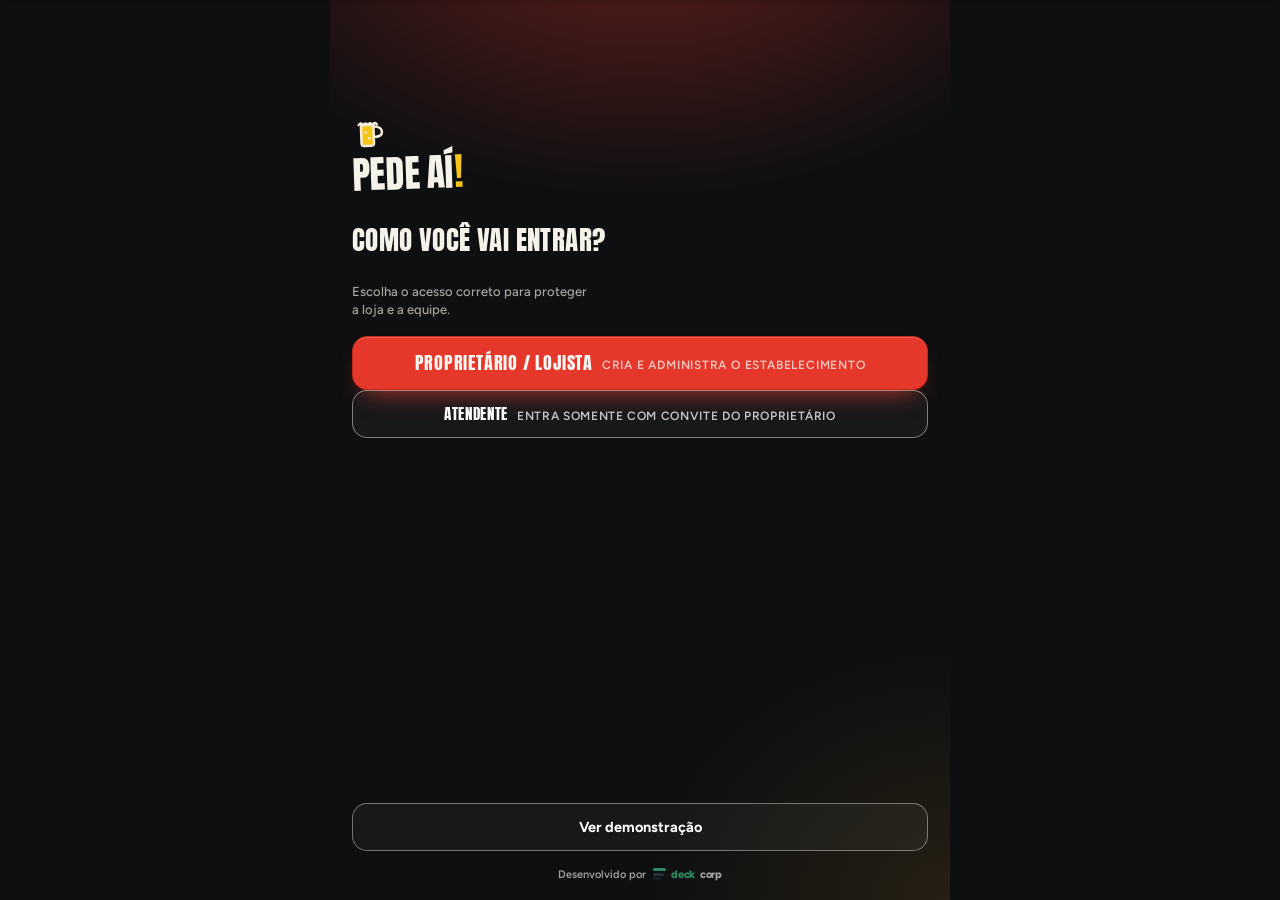
==== commit 55f05735: "release: publicar PedeAí 4.17.6 version.json passa a exigir a 4.17.6 (código 86) e a versão web em a" ====
--- a/app/index.html
+++ b/app/index.html
@@ -262,8 +262,10 @@
 
   /* tables */
   .grid { display: grid; grid-template-columns: 1fr 1fr; gap: 13px; }
-  .tcard { text-align: left; border-radius: 18px; background: var(--ink-2); border: 2px solid var(--line); padding: 0; overflow: hidden; min-height: 132px; display: flex; flex-direction: column; box-shadow: var(--card-shadow); transition: transform .12s; }
-  .tcard:active { transform: scale(.97); }
+  .tcard { text-align: left; border-radius: 18px; background: var(--ink-2); border: 2px solid var(--line); padding: 0; overflow: hidden; min-height: 132px; display: flex; flex-direction: column; box-shadow: var(--card-shadow); transition: transform .12s, border-color .12s, opacity .12s; touch-action: manipulation; cursor: grab; }
+  .tcard:active { transform: scale(.97); cursor: grabbing; }
+  .tcard.dragging { opacity: .45; }
+  .tcard.drag-over { border-color: var(--yellow); transform: translateY(-3px); }
   .tcard .bar { height: 7px; background: var(--red); }
   .tcard.wait .bar { background: var(--yellow); }
   .tcard .body { padding: 13px 14px; display: flex; flex-direction: column; gap: 5px; flex: 1; }
@@ -518,6 +520,417 @@
   @media (prefers-reduced-motion: reduce) {
     *, *::before, *::after { animation-duration: .001ms !important; animation-iteration-count: 1 !important; transition-duration: .001ms !important; }
   }
+
+  /* =====================================================================
+     VISUAL 2026-10 — base única (grafite + vermelho funcional + âmbar de destaque).
+     Só aparência: nenhuma regra aqui muda estrutura, fluxo ou dados.
+     Para voltar ao visual anterior, basta apagar este bloco.
+     ===================================================================== */
+  :root {
+    --ink:#0e0f11; --ink-2:#17191c; --ink-3:#1f2226; --ink-4:#2a2e33; --line:#2c3036;
+    --bone:#f5f2ea; --bone-dim:#a9a69d; --bone-faint:#8a877f;
+    --amber:#ffb224; --amber-ink:#1f1300; --yellow:#ffb224; --yellow-ink:#1f1300;
+    --r-card:18px; --r-ctl:13px;
+    --card-shadow:0 1px 0 rgba(255,255,255,.035) inset, 0 14px 28px -20px rgba(0,0,0,.9);
+    --pop-shadow:0 24px 60px -18px rgba(0,0,0,.75);
+    --focus:0 0 0 3px rgba(229,55,42,.28);
+  }
+  :root[data-theme="light"] {
+    --ink:#f6f3ec; --ink-2:#ffffff; --ink-3:#f0ece3; --ink-4:#e7e1d5; --line:#e3ddd0;
+    --bone:#17181a; --bone-dim:#5c5a54; --bone-faint:#77736b;
+    --card-shadow:0 1px 2px rgba(60,50,30,.06), 0 14px 28px -22px rgba(60,50,30,.35);
+    --pop-shadow:0 24px 60px -20px rgba(60,50,30,.35);
+  }
+  @media (prefers-color-scheme: light) {
+    :root:not([data-theme]) {
+      --ink:#f6f3ec; --ink-2:#ffffff; --ink-3:#f0ece3; --ink-4:#e7e1d5; --line:#e3ddd0;
+      --bone:#17181a; --bone-dim:#5c5a54; --bone-faint:#77736b;
+      --card-shadow:0 1px 2px rgba(60,50,30,.06), 0 14px 28px -22px rgba(60,50,30,.35);
+      --pop-shadow:0 24px 60px -20px rgba(60,50,30,.35);
+    }
+  }
+  body { -webkit-font-smoothing:antialiased; }
+
+  /* contornos finos em tudo que é cartão, campo ou controle */
+  .btn, .tcard, .sheet, .cfg-sec, .seg, .pick, .search, .fc-block, .staffchip, .network-status,
+  .topbar .backchip, .sheet-head .hb, .stepper, .field input, .field select, .field textarea,
+  .cfg-opt, .kt .ki .kbtn, .kt .kt-all, .notif, .tbar .back { border-width:1px; }
+  .sheet-head, .sheet-foot, nav { border-width:1px; }
+
+  /* cabeçalho e faixa */
+  .awning { height:5px; } .awning.thin { height:4px; }
+  .topbar { border-bottom:1px solid var(--line); }
+  .topbar .backchip, .tbar .back { border-radius:12px; background:var(--ink-2); }
+  .topbar .bname { letter-spacing:.03em; }
+  .staffchip { background:var(--ink-2); }
+  .demobar { background:var(--amber); color:var(--amber-ink); letter-spacing:.05em; }
+  .demobar button { border-color:rgba(31,19,0,.55); color:var(--amber-ink); }
+  .screen-title { font-size:27px; letter-spacing:.015em; }
+
+  /* botões: primário (vermelho), secundário (contorno), claro, perigoso */
+  .btn { border-radius:var(--r-ctl); font-weight:700; transition:transform .12s ease, filter .12s ease, box-shadow .2s ease, background-color .2s ease; }
+  .btn.lg, .btn.xl { border-radius:16px; }
+  .btn.red { box-shadow:inset 0 1px 0 rgba(255,255,255,.2), 0 12px 24px -14px rgba(229,55,42,.85); }
+  .btn.ghost { background:color-mix(in srgb, var(--bone) 4%, transparent); }
+  .btn.ghost.plain { background:transparent; }
+  .btn.bone { box-shadow:inset 0 1px 0 rgba(255,255,255,.5), 0 10px 22px -16px rgba(0,0,0,.6); }
+  .btn.slab { font-size:17.5px; letter-spacing:.045em; }
+  .btn:focus-visible, .tcard:focus-visible, .pick:focus-visible, .seg button:focus-visible, nav button:focus-visible { outline:2px solid var(--amber); outline-offset:2px; }
+  .fab { box-shadow:inset 0 1px 0 rgba(255,255,255,.2), 0 18px 34px -14px rgba(229,55,42,.8), 0 0 0 6px color-mix(in srgb, var(--ink) 70%, transparent); }
+
+  /* campos */
+  .field span { letter-spacing:.07em; font-size:11.5px; }
+  .field input, .field select, .field textarea, .search { border-radius:var(--r-ctl); background:var(--ink); transition:border-color .15s ease, box-shadow .15s ease; }
+  .field input:focus, .field select:focus, .field textarea:focus, .search:focus { border-color:var(--red); box-shadow:var(--focus); }
+  .seg { border-radius:14px; padding:4px; background:var(--ink); }
+  .seg button { border-radius:10px; min-height:44px; transition:background-color .18s ease, color .18s ease, transform .12s ease; }
+  .seg button.on { box-shadow:inset 0 1px 0 rgba(255,255,255,.2), 0 8px 16px -10px rgba(229,55,42,.8); }
+  .stepper { border-radius:11px; }
+  .stepper button { width:40px; height:40px; }
+
+  /* mesas */
+  .grid { gap:12px; }
+  .tcard { border-radius:var(--r-card); background:var(--ink-2); min-height:138px; box-shadow:var(--card-shadow); transition:transform .12s ease, border-color .2s ease; }
+  .tcard .bar { height:4px; }
+  .tcard .body { padding:14px 15px 15px; gap:6px; }
+  .tcard .tname { font-size:23px; letter-spacing:.01em; }
+  .tcard .tmeta { font-size:12px; color:var(--bone-dim); font-weight:500; }
+  .tcard .fl { border-radius:999px; padding:3px 8px; }
+  .tcard .fl.wait { background:var(--amber); color:var(--amber-ink); }
+  .tcard.wait { border-color:color-mix(in srgb, var(--amber) 55%, var(--line)); }
+  .tcard.wait .bar { background:var(--amber); }
+  .tcard .ttotal { font-size:20px; letter-spacing:-.02em; }
+
+  /* comanda */
+  .comanda { border-radius:4px; padding:6px 17px 17px; box-shadow:0 18px 40px -22px rgba(0,0,0,.75); }
+  .comanda-head .ttl { font-size:21px; }
+  .cl { padding:13px 0; align-items:center; }
+  .cl .cl-name { font-size:15.5px; line-height:1.25; }
+  .cl .cl-unit { font-size:12px; margin-top:1px; }
+  .cl .cl-obs { font-size:12.5px; }
+  .cl .cl-tot { font-size:15px; }
+  .comanda-tot { padding-top:15px; }
+  .comanda-tot .val { font-size:33px; }
+
+  /* cozinha: leitura rápida e botão grande */
+  .krail { gap:16px; }
+  .kt { border-radius:4px; padding:4px 16px 14px; border-left-width:5px; }
+  .kt .kt-h { padding:11px 0 10px; }
+  .kt .kt-h .ttl { font-size:20px; }
+  .kt .kt-h .since { font-size:13px; }
+  .kt .ki { padding:13px 0; gap:12px; }
+  .kt .ki .kq { font-size:17px; min-width:32px; }
+  .kt .ki .kx { font-size:16px; line-height:1.25; }
+  .kt .ki .kx .kobs { font-size:13px; margin-top:2px; }
+  .kt .ki .kx .knew { border-radius:5px; vertical-align:middle; }
+  .kt .ki .kbtn { min-height:42px; padding:0 15px; border-radius:11px; font-size:12.5px; }
+  .kt .kt-all { min-height:44px; border-radius:11px; }
+  .kt.warn { border-left-color:var(--amber); }
+
+  /* folhas (modais) */
+  .scrim { backdrop-filter:blur(3px); -webkit-backdrop-filter:blur(3px); }
+  .sheet { border-radius:24px 24px 0 0; background:var(--ink-2); box-shadow:var(--pop-shadow); }
+  .sheet .grab { width:36px; height:4px; background:var(--ink-4); }
+  .sheet-head { padding:8px 18px 14px; }
+  .sheet-head h3 { font-size:21px; letter-spacing:.015em; }
+  .sheet-head .hb { border-radius:12px; background:var(--ink-3); }
+  .sheet-body { padding:16px 18px 20px; }
+  .sheet-foot { padding:14px 18px calc(14px + var(--safe-b)); }
+
+  /* escolher itens */
+  .pick-grid { gap:10px; }
+  .pick { border-radius:15px; background:var(--ink-3); padding:13px 14px; min-height:64px; transition:transform .12s ease, border-color .15s ease, background-color .15s ease; }
+  .pick .pn { font-size:14.5px; font-weight:700; }
+  .pick .pp { font-size:12.5px; color:var(--bone-dim); margin-top:3px; }
+  .pick .badge { background:var(--amber); color:var(--amber-ink); }
+
+  /* fechamento: quanto deu, quanto foi pago, quanto falta */
+  .recap-row { padding:10px 0; font-size:15px; }
+  .recap-row.grand { padding-top:14px; align-items:baseline; }
+  .recap-row.grand b { font-size:34px; letter-spacing:.01em; }
+  .fc-block { border-radius:16px; background:var(--ink); padding:4px 16px; }
+  .fc-line, .divide { padding:14px 0; }
+  .fc-block > div > b { display:block; margin:13px 0 9px; }
+  .fc-block .seg { margin-bottom:14px; }
+
+  /* ajustes */
+  .cfg-sec { border-radius:var(--r-card); box-shadow:var(--card-shadow); }
+  .cfg-sec > h4 { letter-spacing:.06em; }
+  .cfg-row { padding:15px 16px; }
+
+  /* navegação inferior */
+  nav { background:color-mix(in srgb, var(--ink-2) 92%, transparent); backdrop-filter:blur(14px); -webkit-backdrop-filter:blur(14px); }
+
+  /* avisos */
+  .toast { background:var(--amber); color:var(--amber-ink); border-radius:999px; box-shadow:0 14px 30px -12px rgba(0,0,0,.6); }
+  .notif { background:var(--amber); color:var(--amber-ink); border-color:rgba(31,19,0,.25); border-radius:14px; }
+  .updbar button { background:var(--amber); color:var(--amber-ink); }
+
+  /* entrada, login e telas cheias: grafite com luz vermelha, como na página inicial */
+  .ob-red {
+    --ink:#0e0f11; --ink-2:#17191c; --ink-3:#1f2226; --ink-4:#2a2e33; --line:#2c3036;
+    --bone:#f5f2ea; --bone-dim:#a9a69d; --bone-faint:#8a877f;
+    background:
+      radial-gradient(120% 55% at 50% -12%, rgba(229,55,42,.42), transparent 62%),
+      radial-gradient(70% 40% at 100% 100%, rgba(255,178,36,.10), transparent 70%),
+      #0e0f11;
+    color:#f5f2ea;
+  }
+  .ob-tag { opacity:.86; font-weight:500; line-height:1.4; }
+
+  /* cabeçalho no celular: o nome do bar tem prioridade; o resto encolhe antes de cortar o nome */
+  .topbar-in { gap:8px; }
+  .topbar .bname { flex:1 1 auto; min-width:0; overflow:hidden; text-overflow:ellipsis; white-space:nowrap; }
+  .topbar .backchip, .topbar .bmark, .topbar .blogo, .network-status, .staffchip { flex:none; }
+  @media (max-width: 440px) {
+    .topbar-in { padding-inline:12px; }
+    .topbar .bname { font-size:16.5px; }
+    .network-status { font-size:0; gap:0; min-width:30px; justify-content:center; padding:4px; }
+    .staffchip { padding:4px 10px 4px 4px; gap:6px; }
+    .staffchip .rl { display:none; }
+  }
+  @media (max-width: 380px) {
+    .staffchip { padding:4px; }
+    .staffchip .nm { display:none; }
+  }
+
+  /* entrar e criar conta */
+  .ob-pad { padding-inline:22px; }
+  .ob-red .field { margin-bottom:14px; }
+  .ob-red .field span { color:rgba(245,242,234,.72); }
+  .ob-red .field input { background:rgba(255,255,255,.06); border-color:rgba(255,255,255,.16); color:#f5f2ea; min-height:54px; }
+  .ob-red .field input::placeholder { color:rgba(245,242,234,.38); }
+  .ob-red .field input:focus { border-color:var(--red); box-shadow:var(--focus); background:rgba(255,255,255,.08); }
+  .ob-red .ob-actions { gap:10px; }
+  .ob-red .btn.ghost { border-color:rgba(255,255,255,.2); }
+  .ob-red .credit { opacity:.6; }
+
+  /* caixa */
+  .stat-grid { gap:10px; }
+  .stat { border-width:1px; border-radius:var(--r-card); padding:15px 16px; }
+  .stat small { font-size:11px; opacity:.75; margin-bottom:5px; }
+  .stat b { font-size:27px; }
+  .stat.hero { background:linear-gradient(160deg, #ee4638, var(--red) 55%, var(--red-deep)); border-color:var(--red-deep); box-shadow:inset 0 1px 0 rgba(255,255,255,.2), 0 18px 34px -20px rgba(229,55,42,.9); padding:18px 18px 20px; }
+  .stat.hero b { font-size:44px; line-height:1; }
+  .reopen-row { border-width:1px; border-radius:var(--r-card); }
+  .hist-row { padding:12px 0; font-size:14.5px; }
+
+
+  /* =====================================================================
+     ESTRUTURA 2026-10 — componentes da interface nova
+     app-topbar · bottom-nav · metric-card · table-card · order-item ·
+     kitchen-ticket · payment-method · bill-hero · status-chip · act-tile
+     ===================================================================== */
+  /* --- app-topbar --- */
+  .app-topbar .topbar-in { padding:10px 14px; gap:10px; }
+  .app-topbar .backchip { width:38px; height:38px; border-radius:12px; }
+  .app-topbar .backchip.exit { border-color:var(--line); color:var(--bone-dim); min-width:38px; padding:0; }
+  .app-topbar .bmark, .app-topbar .blogo { width:30px; height:30px; border-radius:9px; }
+  .tb-id { flex:1 1 auto; min-width:0; display:flex; flex-direction:column; gap:1px; }
+  .app-topbar .bname { font-family:"Figtree",system-ui,sans-serif; text-transform:none; font-weight:800; font-size:16px; letter-spacing:-.01em; line-height:1.15; }
+  .tb-sub { display:flex; align-items:center; min-height:16px; }
+  .tb-sub .network-status { border:0; background:none; padding:0; min-height:0; min-width:0; gap:6px; font-size:11.5px; font-weight:600; color:var(--bone-dim); justify-content:flex-start; }
+  .app-topbar .staffchip { padding:3px; border-radius:999px; }
+  .app-topbar .staffchip .av { width:32px; height:32px; font-size:12px; }
+  .app-topbar .staffchip > span:last-child { display:none; }
+  .app-topbar #kexit > span:last-child { display:inline; padding-right:10px; }
+
+  /* --- bottom-nav flutuante --- */
+  nav { left:12px; right:12px; bottom:calc(10px + var(--safe-b)); max-width:596px; padding:6px; gap:4px; border:1px solid var(--line); border-radius:24px;
+    background:color-mix(in srgb, var(--ink-2) 90%, transparent); box-shadow:0 18px 40px -16px rgba(0,0,0,.75); }
+  nav button { min-height:50px; padding:5px 2px 4px; border-radius:18px; gap:2px; font-size:10px; font-weight:700; letter-spacing:.02em; color:var(--bone-faint); transition:background-color .2s ease, color .2s ease, flex .25s ease; }
+  nav button .navic { width:auto; height:24px; background:none; }
+  nav button.on { flex:1.7; flex-direction:row; justify-content:center; gap:8px; font-size:13px; background:var(--red); color:#fff5f2; box-shadow:inset 0 1px 0 rgba(255,255,255,.2), 0 10px 20px -12px rgba(229,55,42,.9); }
+  nav button.on .navic { background:none; color:inherit; transform:none; }
+  main { padding:16px 14px calc(118px + var(--safe-b)); }
+
+  /* --- cabeçalho de página e métricas --- */
+  .pg-head { display:flex; align-items:flex-end; justify-content:space-between; gap:12px; margin-bottom:14px; }
+  .pg-kicker { font-size:12.5px; font-weight:600; color:var(--bone-dim); margin-bottom:2px; }
+  .screen-title.pg-title, .pg-title { margin:0; font-size:30px; line-height:1; }
+  .metrics { display:grid; grid-template-columns:repeat(3,1fr); gap:8px; margin-bottom:14px; }
+  .metric-card { background:var(--ink-2); border:1px solid var(--line); border-radius:16px; padding:11px 12px 12px; min-width:0; }
+  .metric-card small { display:block; font-size:10.5px; font-weight:700; letter-spacing:.05em; text-transform:uppercase; color:var(--bone-faint); white-space:nowrap; overflow:hidden; text-overflow:ellipsis; }
+  .metric-card b { display:block; margin-top:5px; font-family:"Spline Sans Mono",monospace; font-weight:700; font-size:17px; letter-spacing:-.03em; white-space:nowrap; }
+  .metric-card span { display:block; margin-top:2px; font-size:11.5px; color:var(--bone-dim); font-family:"Spline Sans Mono",monospace; }
+  .metric-card.hot { border-color:color-mix(in srgb, var(--amber) 60%, var(--line)); }
+  .metric-card.hot b { color:var(--amber); }
+
+  /* --- status-chip --- */
+  .status-chip { display:inline-flex; align-items:center; gap:5px; flex:none; padding:3px 8px; border-radius:999px; font-family:"Figtree",system-ui,sans-serif; font-size:10.5px; font-weight:700; letter-spacing:.02em; text-transform:none;
+    background:color-mix(in srgb, var(--green) 16%, transparent); color:var(--green); }
+  .status-chip::before { content:""; width:6px; height:6px; border-radius:50%; background:currentColor; }
+  .status-chip.wait, .status-chip.warn { background:color-mix(in srgb, var(--amber) 18%, transparent); color:var(--amber); }
+  .status-chip.late { background:color-mix(in srgb, var(--red) 20%, transparent); color:#ff7a6c; }
+
+  /* --- table-card --- */
+  .table-card { min-height:0; padding:14px 14px 13px; display:flex; flex-direction:column; gap:0; }
+  .table-card .tc-top { display:flex; align-items:center; justify-content:space-between; gap:8px; }
+  .table-card .tname { font-family:"Figtree",system-ui,sans-serif; text-transform:none; font-weight:800; font-size:17px; letter-spacing:-.01em; line-height:1.15; min-width:0; overflow:hidden; text-overflow:ellipsis; white-space:nowrap; }
+  .table-card .ttotal { margin-top:14px; font-size:23px; letter-spacing:-.04em; }
+  .table-card .tmeta { margin-top:8px; display:flex; flex-wrap:wrap; align-items:center; gap:4px 10px; font-size:12px; font-weight:600; color:var(--bone-dim); }
+  .table-card .tmeta span { display:inline-flex; align-items:center; gap:4px; }
+  .table-card .tmeta .ic { width:13px; height:13px; }
+  .table-card .tmeta .m-kit { color:var(--amber); }
+  .table-card.wait { background:color-mix(in srgb, var(--amber) 7%, var(--ink-2)); }
+  .fab { width:auto; left:50%; padding:0 26px; min-height:54px; border-radius:999px; bottom:calc(84px + var(--safe-b)); font-size:16px; }
+
+  /* --- comanda: order-head, order-item, act-tile, paybar --- */
+  .order-head { display:flex; align-items:center; gap:10px; margin-bottom:14px; }
+  .order-head .back { width:40px; height:40px; border:1px solid var(--line); border-radius:12px; background:var(--ink-2); display:grid; place-items:center; flex:none; }
+  .order-head .oh-main { flex:1; min-width:0; }
+  .order-head .oh-title { margin:0; font-size:28px; line-height:1; overflow:hidden; text-overflow:ellipsis; white-space:nowrap; }
+  .order-head .oh-meta { margin-top:4px; font-size:12.5px; font-weight:600; color:var(--bone-dim); }
+  .order-list { background:var(--ink-2); border:1px solid var(--line); border-radius:18px; padding:2px 14px; box-shadow:var(--card-shadow); }
+  .order-list .cmd-note { margin:12px 0 4px; border-radius:10px; border-left:0; background:color-mix(in srgb, var(--amber) 14%, transparent); color:var(--bone); }
+  .order-item.cl { display:flex; align-items:center; gap:12px; padding:13px 0; border-bottom:1px solid var(--line); }
+  .order-item.cl:last-child { border-bottom:0; }
+  .order-item .oi-qty { width:38px; height:38px; flex:none; border-radius:11px; display:grid; place-items:center; background:var(--ink-3); font-family:"Spline Sans Mono",monospace; font-weight:700; font-size:14px; color:var(--bone); }
+  .order-item .cl-main { color:var(--bone); }
+  .order-item .cl-name { font-size:15.5px; font-weight:700; line-height:1.25; }
+  .order-item .cl-name .k { display:inline-block; margin-left:4px; padding:1px 7px; border-radius:999px; font-size:10.5px; font-weight:700; background:color-mix(in srgb, var(--amber) 18%, transparent); color:var(--amber); vertical-align:middle; }
+  .order-item .cl-unit { color:var(--bone-faint); font-size:12px; margin-top:2px; }
+  .order-item .cl-obs { color:var(--amber); font-weight:600; font-size:12.5px; }
+  .order-item .oi-right { display:flex; flex-direction:column; align-items:flex-end; gap:7px; flex:none; }
+  .order-item .cl-tot { font-size:15px; color:var(--bone); }
+  .order-item .stepper { border-color:var(--line); background:var(--ink); border-radius:10px; }
+  .order-item .stepper button { width:34px; height:32px; color:var(--bone); }
+  .order-item .stepper .q { min-width:24px; color:var(--bone); font-size:14px; }
+  .order-empty { padding:30px 0; text-align:center; color:var(--bone-faint); font-weight:600; }
+  .order-list .recap-row { border-bottom:0; border-top:1px solid var(--line); }
+  #addslot .btn { margin-top:12px; border-style:dashed; background:transparent; font-family:"Figtree",system-ui,sans-serif; text-transform:none; letter-spacing:0; font-weight:700; font-size:16px; color:var(--bone); }
+  .acts { display:grid; grid-template-columns:1fr 1fr; gap:8px; margin-top:12px; }
+  .act-tile { display:flex; align-items:center; gap:9px; min-height:50px; padding:0 13px; border:1px solid var(--line); border-radius:14px; background:var(--ink-2); color:var(--bone); font-size:13.5px; font-weight:600; text-align:left; line-height:1.2; }
+  .act-tile .ic { width:18px; height:18px; flex:none; color:var(--bone-dim); }
+  .act-tile:disabled { opacity:.4; }
+  .act-tile:active { transform:scale(.98); background:var(--ink-3); }
+  #tail .btn.danger { margin-top:14px; border-color:transparent; font-size:14px; min-height:44px; }
+  #tail .comanda { background:var(--ink-2); color:var(--bone); border:1px solid var(--line); border-radius:16px; box-shadow:none; }
+  #tail .comanda::before, #tail .comanda::after { display:none; }
+  .paybar { position:fixed; z-index:15; left:12px; right:12px; bottom:calc(84px + var(--safe-b)); max-width:596px; margin:0 auto; display:flex; align-items:center; gap:12px; padding:9px 9px 9px 16px;
+    background:color-mix(in srgb, var(--ink-2) 94%, transparent); border:1px solid var(--line); border-radius:20px; box-shadow:0 18px 40px -16px rgba(0,0,0,.8); backdrop-filter:blur(14px); -webkit-backdrop-filter:blur(14px); }
+  .paybar .pb-tot { flex:1; min-width:0; }
+  .paybar .pb-tot small { display:block; font-size:10.5px; font-weight:700; letter-spacing:.06em; text-transform:uppercase; color:var(--bone-faint); }
+  .paybar .pb-tot b { display:block; font-family:"Spline Sans Mono",monospace; font-weight:700; font-size:21px; letter-spacing:-.04em; white-space:nowrap; }
+  .paybar .btn { min-height:48px; padding:0 20px; border-radius:14px; font-size:15.5px; flex:none; }
+  .paybar .pb-note { color:var(--amber); font-weight:700; font-size:13.5px; padding-right:8px; }
+  .pb-space { height:74px; }
+
+  /* --- adicionar item: lista com botão de mais --- */
+  .search { min-height:52px; font-size:16px; }
+  .chips { padding-bottom:12px; margin-top:12px; }
+  .chip { border-width:1px; border-radius:999px; min-height:38px; padding:0 15px; font-size:13px; font-weight:700; letter-spacing:0; text-transform:none; white-space:nowrap; }
+  .pick-grid { grid-template-columns:1fr; gap:8px; }
+  .pick { display:flex; flex-direction:row; align-items:center; justify-content:space-between; text-align:left; gap:12px; min-height:60px; padding:10px 10px 10px 14px; border-radius:15px; background:var(--ink); }
+  .pick .pk-main { flex:1; min-width:0; }
+  .pick .pn { font-size:15.5px; }
+  .pick .pp { font-size:13px; margin-top:2px; }
+  .pick .pk-add { position:relative; width:42px; height:42px; flex:none; border-radius:13px; display:grid; place-items:center; background:var(--red); color:#fff5f2; }
+  .pick .pk-add .ic { width:20px; height:20px; }
+  .pick .badge { position:absolute; top:-7px; right:-7px; min-width:22px; height:22px; padding:0 5px; border-radius:999px; display:grid; place-items:center; font-size:12px; font-weight:800; background:var(--amber); color:var(--amber-ink); border:2px solid var(--ink-2); }
+
+  /* --- kitchen-ticket: cartão escuro, leitura a um metro --- */
+  .krail { gap:12px; }
+  .kt { background:var(--ink-2); color:var(--bone); border:1px solid var(--line); border-left:1px solid var(--line); border-radius:18px; padding:0; overflow:hidden; box-shadow:var(--card-shadow); filter:none; animation:none; }
+  .kt::before { display:none; }
+  .kt.warn { border-color:color-mix(in srgb, var(--amber) 55%, var(--line)); }
+  .kt.late { border-color:color-mix(in srgb, var(--red) 70%, var(--line)); animation:none; }
+  .kt .kt-h { padding:13px 14px; border-bottom:1px solid var(--line); background:color-mix(in srgb, var(--bone) 3%, transparent); }
+  .kt .kt-h .ttl { font-family:"Figtree",system-ui,sans-serif; text-transform:none; font-weight:800; font-size:19px; letter-spacing:-.01em; }
+  .kt .kt-h .since { margin-left:auto; font-family:"Figtree",system-ui,sans-serif; font-size:12px; color:var(--green); }
+  .kt .kt-h .since.warn { color:var(--amber); }
+  .kt.late .kt-h .since { background:color-mix(in srgb, var(--red) 20%, transparent); color:#ff7a6c; }
+  .kt .ki { padding:13px 14px; gap:12px; border-bottom:1px solid var(--line); }
+  .kt .ki .kq { min-width:40px; height:40px; border-radius:12px; display:grid; place-items:center; background:var(--ink-3); color:var(--bone); font-size:16px; }
+  .kt .ki .kx { font-size:16.5px; }
+  .kt .ki .kx .kobs { color:var(--amber); font-weight:600; }
+  .kt .ki .kx .knew { background:var(--red); border-radius:999px; padding:2px 7px; margin-left:6px; }
+  .kt .ki.done { opacity:.55; }
+  .kt .ki.done .kx { color:var(--bone-dim); }
+  .kt .ki .kbtn { min-height:44px; padding:0 16px; border-radius:12px; border:1px solid var(--line); background:var(--ink-3); color:var(--bone); font-size:13px; font-weight:700; text-transform:none; letter-spacing:0; }
+  .kt .ki.done .kbtn { background:color-mix(in srgb, var(--green) 18%, transparent); border-color:transparent; color:var(--green); }
+  .kt .kt-all { width:auto; margin:12px 14px 14px; display:block; width:calc(100% - 28px); min-height:48px; border:0; border-radius:13px; background:var(--red); color:#fff5f2; font-weight:800; font-size:14.5px; }
+
+  /* --- caixa: painel --- */
+  .cash-hero { position:relative; overflow:hidden; border:1px solid var(--line); border-radius:22px; padding:18px 18px 16px; margin-bottom:8px;
+    background:radial-gradient(120% 140% at 100% 0%, rgba(229,55,42,.30), transparent 58%), radial-gradient(90% 120% at 0% 100%, rgba(255,178,36,.10), transparent 60%), var(--ink-2); box-shadow:var(--card-shadow); }
+  .cash-hero small { display:block; font-size:11.5px; font-weight:700; letter-spacing:.07em; text-transform:uppercase; color:var(--bone-dim); }
+  .cash-hero b { display:block; margin-top:6px; font-family:"Spline Sans Mono",monospace; font-weight:700; font-size:clamp(34px,10.5vw,44px); letter-spacing:-.05em; line-height:1; }
+  .cash-hero span { display:block; margin-top:9px; font-size:13px; font-weight:600; color:var(--bone-dim); }
+  .sec-h { font-family:"Figtree",system-ui,sans-serif; text-transform:uppercase; font-size:11.5px; font-weight:700; letter-spacing:.08em; color:var(--bone-faint); margin:22px 0 4px; }
+  .listrow { padding:14px 2px; }
+  .listrow .right { font-family:"Spline Sans Mono",monospace; font-weight:700; }
+  .reopen-row { margin:10px 0 0; border-color:color-mix(in srgb, var(--amber) 55%, var(--line)); background:color-mix(in srgb, var(--amber) 9%, var(--ink-2)); }
+
+  /* --- fechamento: total, forma de pagamento, ajustes --- */
+  .bill-hero { text-align:center; padding:6px 0 16px; }
+  .bill-hero small { display:block; font-size:11.5px; font-weight:700; letter-spacing:.09em; text-transform:uppercase; color:var(--bone-faint); }
+  .bill-hero b { display:block; margin-top:6px; font-family:"Spline Sans Mono",monospace; font-weight:700; font-size:clamp(38px,12vw,48px); letter-spacing:-.05em; line-height:1; }
+  .bill-hero span { display:block; margin-top:8px; font-size:13.5px; font-weight:600; color:var(--bone-dim); }
+  .bill-rows { border:1px solid var(--line); border-radius:16px; padding:2px 14px; background:var(--ink); margin-bottom:6px; }
+  .bill-rows .recap-row { font-size:14px; padding:10px 0; }
+  .bill-rows .recap-row:last-child { border-bottom:0; }
+  .bill-label { font-size:11.5px; font-weight:700; letter-spacing:.08em; text-transform:uppercase; color:var(--bone-faint); margin:18px 0 9px; }
+  .paygrid { display:grid; grid-template-columns:repeat(3,1fr); gap:8px; }
+  .payment-method { display:flex; flex-direction:column; align-items:center; justify-content:center; gap:7px; min-height:76px; border:1px solid var(--line); border-radius:16px; background:var(--ink); color:var(--bone-dim); font-size:14px; font-weight:700; transition:border-color .15s ease, background-color .15s ease, color .15s ease, transform .12s ease; }
+  .payment-method .ic { width:22px; height:22px; }
+  .payment-method:active { transform:scale(.97); }
+  .payment-method.on { border-color:var(--red); background:color-mix(in srgb, var(--red) 16%, var(--ink)); color:var(--bone); box-shadow:0 0 0 1px var(--red) inset; }
+  .troco { border-radius:14px; padding:13px 15px; }
+  .svc-block { margin:12px 0 0; padding:2px 14px 14px; }
+  .svc-block .seg { margin-bottom:0; }
+
+  /* --- entrar e criar conta: mesma geração do app --- */
+  .ob-red > .awning { display:none; }
+  .splash-screen .ob-pad { padding:calc(28px + var(--safe-t)) 22px calc(18px + var(--safe-b)); }
+  .splash-screen .ob-mid { justify-content:flex-start; padding-top:5vh; }
+  .splash-screen .splash-mark svg { width:40px; height:40px; }
+  .splash-screen .wordmark .l1, .splash-screen .wordmark .l2 { font-size:38px; }
+  .splash-screen .wordmark { margin-bottom:18px; }
+  .ob-red h1.anton, .ob-red h2.anton { letter-spacing:.015em; }
+  .splash-screen .ob-tag { font-size:15px; max-width:30ch; color:var(--bone-dim); opacity:1; }
+  .ob-red .btn { min-height:54px; border-radius:15px; }
+  .ob-red .btn.bone { background:var(--red); border-color:var(--red-deep); color:#fff5f2; box-shadow:inset 0 1px 0 rgba(255,255,255,.2), 0 14px 26px -14px rgba(229,55,42,.9); }
+  .ob-red .btn.ghost { min-height:48px; background:rgba(255,255,255,.04); font-size:14.5px; }
+  .ob-red .field input { border-radius:14px; }
+
+  /* --- ajustes: rótulo fora, cartão por seção --- */
+  .cfg-sec { background:none; border:0; box-shadow:none; overflow:visible; margin-bottom:20px; border-radius:0; }
+  .cfg-sec > h4 { padding:0 4px 8px; border:0; background:none; font-family:"Figtree",system-ui,sans-serif; font-size:11.5px; font-weight:700; letter-spacing:.08em; color:var(--bone-faint); }
+  .cfg-sec > :not(h4) { background:var(--ink-2); border-left:1px solid var(--line); border-right:1px solid var(--line); }
+  .cfg-sec > h4 + *, .cfg-sec > :first-child:not(h4) { border-top:1px solid var(--line); border-top-left-radius:18px; border-top-right-radius:18px; }
+  .cfg-sec > :last-child { border-bottom:1px solid var(--line); border-bottom-left-radius:18px; border-bottom-right-radius:18px; }
+  .cfg-row { min-height:54px; font-size:15px; }
+  .cfg-row.act { color:var(--bone); font-weight:700; }
+  .cfg-row.act .ic { color:var(--red); }
+  .switch { border-width:1px; }
+
+  /* --- tema claro: ajustes próprios, não só inversão --- */
+  :root[data-theme="light"] { --lt:1; }
+  :root[data-theme="light"] .status-chip { background:#e3f4e9; color:#1f7a45; }
+  :root[data-theme="light"] .status-chip.wait, :root[data-theme="light"] .status-chip.warn { background:#fdeecb; color:#8a5a00; }
+  :root[data-theme="light"] .status-chip.late { background:#fbdcd8; color:#b3261c; }
+  :root[data-theme="light"] .metric-card.hot b, :root[data-theme="light"] .table-card .tmeta .m-kit, :root[data-theme="light"] .order-item .cl-obs, :root[data-theme="light"] .kt .ki .kx .kobs, :root[data-theme="light"] .paybar .pb-note { color:#8a5a00; }
+  :root[data-theme="light"] .order-item .cl-name .k { background:#fdeecb; color:#8a5a00; }
+  :root[data-theme="light"] .kt .kt-h .since { color:#1f7a45; }
+  :root[data-theme="light"] .kt .kt-h .since.warn { color:#8a5a00; }
+  :root[data-theme="light"] .kt.late .kt-h .since { color:#b3261c; }
+  :root[data-theme="light"] nav, :root[data-theme="light"] .paybar { background:rgba(255,255,255,.94); box-shadow:0 14px 34px -16px rgba(60,50,30,.45); }
+  :root[data-theme="light"] .cash-hero { background:radial-gradient(120% 140% at 100% 0%, rgba(229,55,42,.14), transparent 58%), radial-gradient(90% 120% at 0% 100%, rgba(255,178,36,.16), transparent 60%), #fff; }
+  :root[data-theme="light"] .order-item .oi-qty, :root[data-theme="light"] .kt .ki .kq, :root[data-theme="light"] .pay-row .pi { background:var(--ink-3); }
+  :root[data-theme="light"] .pick, :root[data-theme="light"] .payment-method, :root[data-theme="light"] .bill-rows, :root[data-theme="light"] .fc-block, :root[data-theme="light"] .search, :root[data-theme="light"] .field input, :root[data-theme="light"] .seg { background:var(--ink); }
+  :root[data-theme="light"] .payment-method.on { background:#fdeceb; color:#17181a; }
+  :root[data-theme="light"] .reopen-row { background:#fff7e3; border-color:#e8c36a; color:#17181a; }
+  :root[data-theme="light"] .act-tile .ic { color:var(--bone-faint); }
+  :root[data-theme="light"] .scrim { background:rgba(30,26,20,.38); }
+
+  @media (max-width: 370px) {
+    .metric-card { padding:10px 9px 11px; } .metric-card b { font-size:15px; }
+    .table-card { padding:12px 11px; } .table-card .ttotal { font-size:20px; }
+    .paybar .btn { padding:0 15px; }
+  }
+
+  @media (prefers-reduced-motion: reduce) { .btn, .tcard, .pick, .seg button { transition:none; } }
 </style>
 </head>
 <body>
@@ -530,8 +943,8 @@
 <script>
 (function () {
   "use strict";
-  var KEY = "pedeai.v2", VERSION = "4.17.0";
-  var VERSION_CODE = 80;   // espelha android/app/build.gradle — decide se o forced-update precisa de APK novo
+  var KEY = "pedeai.v2", VERSION = "4.17.6";
+  var VERSION_CODE = 86;   // espelha android/app/build.gradle — decide se o forced-update precisa de APK novo
   var RM = window.matchMedia && matchMedia("(prefers-reduced-motion: reduce)").matches;
 
   // Vitrine DEMO e QR de produção são fluxos diferentes.
@@ -1056,6 +1469,7 @@
 
   // ---------- custom icon set ----------
   var P = {
+    logout: '<path d="M9 21H5a2 2 0 0 1-2-2V5a2 2 0 0 1 2-2h4"/><path d="M16 17l5-5-5-5"/><path d="M21 12H9"/>',
     comanda: '<path d="M6 3h12v16l-3-2-3 2-3-2-3 2Z"/><path d="M9 8h6M9 12h6"/>',
     pan: '<circle cx="10" cy="13" r="6"/><path d="M16 10.5 21.5 8"/>',
     bill: '<rect x="2.5" y="7" width="19" height="10" rx="2"/><circle cx="12" cy="12" r="2.6"/><path d="M6 9.7v.01M18 14.3v.01"/>',
@@ -1171,7 +1585,9 @@
     if (!state.settings.printer) state.settings.printer = { mode: "off", width: 58, showOnClose: false, autoBill: false, header: "" };
     if (!state.settings.theme || state.settings.theme === "auto") state.settings.theme = "dark";
     if (!state.ui) state.ui = { kitchenSeenAt: 0 };
-    (state.tables || []).forEach(function (t) {
+    (state.tables || []).forEach(function (t, index) {
+      if (t.position == null || !Number.isFinite(Number(t.position))) t.position = index;
+      t.position = Number(t.position);
       if (t.note == null) t.note = "";
       if (t.people == null) t.people = 1;
       (t.items || []).forEach(function (it) { if (it.note == null) it.note = ""; if (!it.addedAt) it.addedAt = t.openedAt || Date.now(); });
@@ -1309,6 +1725,7 @@
       enabled: true, jwt: "", jwtExp: 0,
       cfgAt: prev ? (prev.cfgAt || 0) : 0,
       tomb: prev ? (prev.tomb || {}) : {}, _tombPending: prev ? (prev._tombPending || {}) : {},
+      _pendingSessionClose: prev ? (prev._pendingSessionClose || {}) : {},
       status: "off", devicesOnline: 0, events: prev ? (prev.events || []) : []
     };
     persist();
@@ -1382,7 +1799,7 @@
   var publicMenuLastSignature = "", publicMenuInFlight = null;
   // Fila do cliente: é uma projeção remota, deliberadamente fora de state.
   // Não entra na comanda local, no backup nem no localStorage.
-  var operatorQueue = { orders: [], calls: [] }, operatorPollInFlight = null, operatorPollTimer = null;
+  var operatorQueue = { orders: [], calls: [], loading: false, error: "", lastUpdatedAt: 0, unauthorized: false }, operatorPollInFlight = null, operatorPollTimer = null, operatorQueueRenderKey = "";
   var operatorPollFailures = 0, operatorPollRetryAt = 0;
   function operatorRole(role) {
     return ({ admin: "admin", full: "full", cashier: "cashier", caixa: "cashier", kitchen: "kitchen", cozinha: "kitchen", waiter: "waiter", "garçom": "waiter", garcom: "waiter" })[String(role || "").toLowerCase()] || "";
@@ -1398,6 +1815,49 @@
   function operatorCanResolveCall(role) { return operatorCanRead(role); }
   function operatorOrders(res) { return Array.isArray(res && res.orders) ? res.orders : []; }
   function operatorCalls(res) { return Array.isArray(res && res.calls) ? res.calls : []; }
+  function normalizeOperatorTableId(value) { var text = String(value == null ? "" : value).trim().toLowerCase().replace(/\s+/g, " ").replace(/-/g, " "); var number = text.match(/^mesa\s*0*(\d+)$/) || text.match(/^0*(\d+)$/); return number ? String(Number(number[1])) : text; }
+  function operatorLocalTableForOrder(tables, order) { var target = normalizeOperatorTableId(order && order.table_id), matches = (tables || []).filter(function (table) { return [table && table.table_id, table && table.tableId, table && table.id, table && table.name].some(function (value) { return normalizeOperatorTableId(value) === target; }); }); return target && matches.length >= 1 ? matches[0] : null; }
+  function operatorOrderProjectionKey(order) { return [order && order.id, order && order.service_session_id, normalizeOperatorTableId(order && order.table_id)].join(":"); }
+  function projectOperatorOrders(tables, orders, storeId, menu) { var projected = 0, unlinked = []; (orders || []).forEach(function (order) { if (!order || !order.id || String(order.store_id || "") !== String(storeId || "")) return; var key = operatorOrderProjectionKey(order), table = operatorLocalTableForOrder(tables, order); if (!table) { unlinked.push(order); return; } if (order.service_session_id && !table.serviceSessionId) { table.serviceSessionId = order.service_session_id; } table.items = Array.isArray(table.items) ? table.items : []; (order.items || []).forEach(function (item) { var menuItem = (menu || []).find(function (m) { return String(m && m.id) === String(item && item.menu_item_id); }); var isKitchen = !!(menuItem && menuItem.kitchen) && ["confirmed", "preparing", "ready"].indexOf(String(order.status || "").toLowerCase()) >= 0; var remote = table.items.find(function (existing) { return existing && existing.remoteOrderKey === key && String(existing.remoteOrderId) === String(order.id) && String(existing.remoteMenuItemId || "") === String(item.menu_item_id || ""); }); if (!remote) { remote = { id: "remote:" + key + ":" + String(item.menu_item_id || item.name || table.items.length), name: String(item.name || "Item"), qty: Number(item.quantity || item.qty || 1), price: Number(item.unit_price || item.price || 0), addedAt: Date.now(), remoteOrderKey: key, remoteOrderId: order.id, remoteMenuItemId: item.menu_item_id || "" }; table.items.push(remote); projected++; } remote.name = String(item.name || remote.name || "Item"); remote.qty = Number(item.quantity || item.qty || 1); remote.price = Number(item.unit_price || item.price || 0); remote.kitchen = isKitchen; remote.done = ["ready", "completed"].indexOf(String(order.status || "").toLowerCase()) >= 0; remote.remoteStatus = String(order.status || "").toLowerCase(); }); }); return { projected: projected, unlinked: unlinked }; }
+  function operatorOrderTableLabel(order, tables) { var t = order && operatorLocalTableForOrder(tables || [], order); if (t) return t.name || "Mesa não informada"; var v = order && (order.table || order.table_name || order.tableName || order.table_number); if (v) return String(v); return "Mesa não informada"; }
+  function operatorCallTableLabel(call, tables) { var t = operatorLocalTableForOrder(tables || [], { table_id: call && (call.table_id || call.table || call.table_name || call.table_number) }); if (t) return t.name || "Mesa não informada"; var v = String(call && (call.table || call.table_name || call.table_number) || "").trim(); var number = v.match(/^mesa[-\s]*0*(\d+)$/i) || v.match(/^0*(\d+)$/); return number ? "Mesa " + Number(number[1]) : "Mesa não informada"; }
+  function operatorCallTypeLabel(type) { return ({ waiter: "Garçom chamado", bill: "Fechamento solicitado", help: "Ajuda solicitada" })[String(type || "").toLowerCase()] || "Chamada de atendimento"; }
+  // ---- closeRemoteSession: fecha sessão remota ao pagar integral (fire-and-forget) ----
+  var SESSION_CLOSE_PENDING_MAX = 50, SESSION_CLOSE_TTL_MS = 72 * 60 * 60 * 1000;
+  function closeRemoteSession(t) {
+    if (!t || !t.serviceSessionId || !syncActive()) return;
+    var id = t.serviceSessionId, now = Date.now();
+    if (!state.store._pendingSessionClose) state.store._pendingSessionClose = {};
+    state.store._pendingSessionClose[id] = { id: id, at: now };
+    var keys = Object.keys(state.store._pendingSessionClose);
+    if (keys.length > SESSION_CLOSE_PENDING_MAX) {
+      keys.sort(function (a, b) { return (state.store._pendingSessionClose[a].at || 0) - (state.store._pendingSessionClose[b].at || 0); });
+      delete state.store._pendingSessionClose[keys[0]];
+    }
+    drainPendingSessionClose();
+  }
+  function drainPendingSessionClose() {
+    if (!syncActive() || navigator.onLine === false) return;
+    var pending = state.store._pendingSessionClose;
+    if (!pending || !Object.keys(pending).length) return;
+    var now = Date.now();
+    storeEnsureJwt().then(function (jwt) {
+      if (!jwt) return;
+      var ids = Object.keys(pending).filter(function (id) { return pending[id] && (now - (pending[id].at || 0)) < SESSION_CLOSE_TTL_MS; });
+      ids.forEach(function (id) {
+        operatorRequest("/v1/operator/service-sessions/" + encodeURIComponent(id) + "/close", "POST", jwt, {})
+          .then(function () {
+            if (state.store._pendingSessionClose) delete state.store._pendingSessionClose[id];
+            persist(false);
+          })
+          .catch(function () {});
+      });
+      // Limpar entradas expiradas (TTL)
+      Object.keys(pending).forEach(function (id) {
+        if (!pending[id] || (now - (pending[id].at || 0)) >= SESSION_CLOSE_TTL_MS) delete pending[id];
+      });
+    }).catch(function () {});
+  }
   function operatorRequest(path, method, jwt, body) {
     var headers = { "Authorization": "Bearer " + jwt };
     if (body !== undefined) headers["Content-Type"] = "application/json";
@@ -1419,19 +1879,27 @@
     var role = operatorRole(storeRole());
     if (!syncActive() || !operatorCanRead(role) || navigator.onLine === false || Date.now() < operatorPollRetryAt) return Promise.resolve(false);
     if (operatorPollInFlight) return operatorPollInFlight;
+    operatorQueue.loading = !operatorQueue.lastUpdatedAt;
     operatorPollInFlight = storeEnsureJwt().then(function (jwt) {
       if (!jwt) return false;
       return Promise.all([
         operatorRequest("/v1/operator/orders/active", "GET", jwt),
         operatorRequest("/v1/operator/service-calls", "GET", jwt)
       ]).then(function (res) {
-        operatorQueue = { orders: operatorOrders(res[0]), calls: operatorCalls(res[1]) };
+        var orders = operatorOrders(res[0]), calls = operatorCalls(res[1]), nextRenderKey = orders.concat(calls).map(function (entry) { return [entry && entry.id, entry && entry.status, entry && entry.updated_at, entry && entry.created_at].join(":"); }).join("|");
+        var queueChanged = nextRenderKey !== operatorQueueRenderKey;
+        operatorQueueRenderKey = nextRenderKey;
+        var projection = projectOperatorOrders(state.tables, orders, state.store && state.store.id, state.menu);
+        operatorQueue = { orders: orders, calls: calls, loading: false, error: projection.unlinked.length ? "Mesa não vinculada: confira o QR e a mesa local." : "", lastUpdatedAt: Date.now(), unauthorized: false };
+        if (projection.projected) persist(false);
         operatorPollFailures = 0; operatorPollRetryAt = 0;
-        if (flow === "app" && !scrim) renderView();
+        if (flow === "app" && !scrim && (queueChanged || projection.projected)) renderView(false);
         return true;
       });
-    }).catch(function () {
+    }).catch(function (error) {
       // A fila é complementar: offline e instabilidade nunca interrompem a comanda.
+      if (error && error.status === 401) { operatorQueue.loading = false; operatorQueue.unauthorized = true; operatorQueue.error = "Acesso à fila expirou. Entre novamente."; operatorPollStop(); return false; }
+      operatorQueue.loading = false; operatorQueue.error = "Fila indisponível. Última atualização preservada.";
       operatorPollFailures++;
       operatorPollRetryAt = Date.now() + networkBackoff(operatorPollFailures);
       return false;
@@ -1702,6 +2170,7 @@
       persist(changed || recovered);
       publishPublicMenu(); // melhor esforço: nunca altera o resultado da sincronização
       operatorPoll(); // melhor esforço: a fila remota não interfere no sync local
+      drainPendingSessionClose(); // melhor esforço: redrena fila de sessões a fechar
       if (!recovered) {
         var joined = syncPeers.filter(function (p) { return previousPeers.indexOf(p) < 0 && p !== state.store.role; });
         if (joined.length) toast("Aparelho conectado: " + joined.map(syncRoleLabel).join(", "));
@@ -1770,7 +2239,7 @@
     syncStop(); syncFailures = 0; syncRetryAt = 0; syncRetryStatus = 0;
     syncLastKick = 0; syncBackgrounded = false; syncPeers = []; syncLastToast = "";
     syncManualPromise = null; syncManualLockUntil = 0; syncClockOffset = 0;
-    operatorQueue = { orders: [], calls: [] }; operatorPollFailures = 0; operatorPollRetryAt = 0;
+    operatorQueue = { orders: [], calls: [], loading: false, error: "", lastUpdatedAt: 0, unauthorized: false }; operatorPollFailures = 0; operatorPollRetryAt = 0;
   }
   function syncLeavePresence(snapshot) {
     // Beacon "sai da presença" — só faz sentido com um JWT válido em mãos.
@@ -1785,7 +2254,7 @@
     var snapshot = Object.assign({}, state.store || {});
     syncResetRuntime();
     state.store = { id: null, name: "", role: "full", enabled: true, jwt: "", jwtExp: 0,
-      cfgAt: 0, tomb: {}, _tombPending: {}, status: "off", events: snapshot.events || [] };
+      cfgAt: 0, tomb: {}, _tombPending: {}, _pendingSessionClose: {}, status: "off", events: snapshot.events || [] };
     persist();
     syncLeavePresence(snapshot);
     return snapshot;
@@ -2540,7 +3009,7 @@
         var token = tableQrTokenFor(tableQrTokens(res), t);
         if (token || !tableQrCanCreate()) return token;
         return tableQrRequest("/v1/operator/qr-tokens", "POST", jwt, { table_id: tableIds[0] }).then(function (created) {
-          return (created && (created.qr_token || created.token || created.item || created.data)) || created;
+          return (created && (created.qr || created.qr_token || created.token || created.item || created.data)) || created;
         });
       });
     }).then(function (token) {
@@ -3244,15 +3713,15 @@
     var showBack = !kitchen;
     var dot = '<button type="button" class="network-status" id="networkstatus"><span class="syncdot" id="syncdot" aria-hidden="true"></span><span id="networklabel" role="status" aria-live="polite">' + networkLabel() + '</span></button>';
     appEl.innerHTML =
-      '<div class="topbar"><div class="topbar-in">' +
-        (showBack ? '<button class="backchip' + (onHome ? ' exit' : '') + '" id="topback" title="' + (onHome ? "Sair" : "Voltar") + '">' + ic("back", 20) + (onHome && (isDemo() || storeLinked()) ? '<span class="bl">sair</span>' : '') + '</button>' : '') +
+      '<div class="topbar app-topbar"><div class="topbar-in">' +
+        (showBack ? '<button class="backchip' + (onHome ? ' exit' : '') + '" id="topback" title="' + (onHome ? "Sair" : "Voltar") + '" aria-label="' + (onHome ? "Sair" : "Voltar") + '">' + ic(onHome ? "logout" : "back", 20) + '</button>' : '') +
         (safeLogo(b.logo) ? '<img class="blogo" src="' + safeLogo(b.logo) + '">' : '<span class="bmark">' + mark(32, true) + '</span>') +
-        '<div class="bname">' + esc(kitchen ? "Cozinha" : (b.name || "PedeAí")) + '</div>' + dot +
+        '<div class="tb-id"><div class="bname">' + esc(kitchen ? "Cozinha" : (b.name || "PedeAí")) + '</div><div class="tb-sub">' + dot + '</div></div>' +
         (kitchen
           ? '<button class="staffchip" id="kexit"><span class="av">' + ic("pan", 14) + '</span><span><span class="nm">Preparo</span><br><span class="rl">. + esc((state.store.name || "Preparo")) + . · sair</span></span></button>'
           : '<button class="staffchip" id="staffchip"><span class="av">' + esc(initials(headerStaffName)) + '</span>' +
             '<span><span class="nm">' + esc(headerStaffName.split(" ")[0] || (sr && sr !== "full" ? syncRoleLabel(sr) : "—")) + '</span><br><span class="rl">' + (sr && sr !== "full" ? esc(state.store.name || "") : (ROLE_LABEL[role] || "")) + '</span></span></button>') +
-      '</div><div class="awning thin"></div>' +
+      '</div>' +
       /* O status do acesso fica em Minha conta; não polui a comanda com uma
          faixa de demonstração depois que o usuário já autenticou. */
       '' +
@@ -3284,9 +3753,9 @@
     renderCoach();
     var de = document.getElementById("demoexit"); if (de) de.onclick = exitDemo;
   }
-  function renderView() {
+  function renderView(animate) {
     var v = document.getElementById("view"); if (!v) return;
-    v.classList.remove("view-in"); void v.offsetWidth; v.classList.add("view-in");
+    if (animate !== false) { v.classList.remove("view-in"); void v.offsetWidth; v.classList.add("view-in"); }
     if (current === "mesas") { openTableId ? renderTable(v) : renderMesas(v); }
     else if (current === "cozinha") renderCozinha(v);
     else if (current === "dia") renderDia(v);
@@ -3300,22 +3769,25 @@
     return Array.isArray(items) ? items.map(function (it) { return String((it.qty || it.quantity || 1)) + "× " + String(it.name || it.title || it.product_name || "Item"); }).join(" · ") : "";
   }
   function operatorStatusLabel(status) {
-    return ({ received: "Aguardando aprovação", pending: "Aguardando aprovação", new: "Aguardando aprovação", confirmed: "Aprovado", preparing: "Na cozinha", ready: "Pronto" })[status] || "Em atendimento";
-  }
+    return ({ received: "Aguardando aprovação", pending: "Aguardando aprovação", new: "Aguardando aprovação", confirmed: "Aprovado", preparing: "Na cozinha", ready: "Pronto", completed: "Entregue", rejected: "Recusado" })[status] || "Em atendimento";
+  }
+  function operatorOrderElapsed(order) { var at = Date.parse(order && (order.created_at || order.createdAt)); if (!isFinite(at)) return "agora"; var minutes = Math.max(0, Math.floor((Date.now() - at) / 60000)); return minutes < 1 ? "agora" : minutes + " min"; }
   function renderOperatorQueue(v) {
     var role = operatorRole(storeRole());
     if (!storeLinked() || !operatorCanRead(role)) return;
     var orders = operatorQueue.orders || [], calls = operatorQueue.calls || [];
-    if (!orders.length && !calls.length) return;
+    if (!orders.length && !calls.length && !operatorQueue.loading && !operatorQueue.error) { var empty = document.createElement("div"); empty.className = "comanda"; empty.style.marginTop = "16px"; empty.innerHTML = '<div class="comanda-head"><span class="ttl">Fila online</span></div><div class="muted" style="padding:12px">Fila vazia</div>'; v.appendChild(empty); return; }
     var box = document.createElement("div"); box.className = "comanda"; box.style.marginTop = "16px";
-    box.innerHTML = '<div class="comanda-head"><span class="ttl">Fila online</span><span class="no">' + (orders.length + calls.length) + ' aberto(s)</span></div>';
+    var queueMeta = operatorQueue.lastUpdatedAt ? 'Última atualização ' + new Date(operatorQueue.lastUpdatedAt).toLocaleTimeString("pt-BR", { hour: "2-digit", minute: "2-digit" }) : "";
+    box.innerHTML = '<div class="comanda-head"><span class="ttl">Fila online</span><span class="no">' + (orders.length + calls.length) + ' aberto(s)</span></div>' + (operatorQueue.loading ? '<div class="muted" style="padding:12px">Carregando fila online…</div>' : '') + (operatorQueue.error ? '<div class="muted" style="padding:12px">' + esc(operatorQueue.error) + (queueMeta ? ' · ' + esc(queueMeta) : '') + '</div>' : '');
     orders.forEach(function (order) {
       var id = order && order.id, status = String(order && order.status || "pending").toLowerCase();
-      var mesa = order && (order.table || order.table_name || order.tableName || order.table_number || order.table_id) || "Mesa não informada";
+      var mesa = operatorOrderTableLabel(order, state.tables, order.table_id);
       var cliente = order && (order.customer || order.customer_name || order.customerName || order.guest_name || order.name) || "Cliente não informado";
       var row = document.createElement("div"); row.className = "recap-row"; row.style.display = "block";
-      row.innerHTML = '<b>' + esc(String(mesa)) + '</b> · ' + esc(String(cliente)) + '<br><span class="muted">' + esc(operatorItemText(order) || "Sem itens") + ' · ' + esc(operatorStatusLabel(status)) + '</span>';
-      function action(label, kind, body) { var b = document.createElement("button"); b.className = "btn ghost"; b.style.cssText = "margin:7px 6px 0 0;min-height:32px;font-size:11px"; b.textContent = label; b.onclick = function () { if (kind === "reject") { var reason = prompt("Motivo da rejeição:"); if (!reason || !reason.trim()) { toast("A rejeição exige um motivo"); return; } body = { reason: reason.trim() }; } b.disabled = true; operatorAction(kind, id, body).finally(function () { b.disabled = false; }); }; row.appendChild(b); }
+      var total = isFinite(Number(order && order.total)) ? money(Number(order.total)) : "Total não informado";
+      row.innerHTML = '<b>' + esc(String(mesa)) + '</b> · ' + esc(String(cliente)) + '<br><span class="muted">' + esc(operatorItemText(order) || "Sem itens") + ' · ' + esc(total) + ' · ' + esc(operatorOrderElapsed(order)) + ' · ' + esc(operatorStatusLabel(status)) + '</span>';
+      function action(label, kind, body) { var b = document.createElement("button"); b.className = "btn ghost"; b.style.cssText = "margin:7px 6px 0 0;min-height:32px;font-size:11px;color:var(--paper-ink);border-color:var(--paper-line);background:var(--paper-2);font-weight:800"; b.textContent = label; b.onclick = function () { if (kind === "reject") { var reason = prompt("Motivo da rejeição:"); if (!reason || !reason.trim()) { toast("A rejeição exige um motivo"); return; } body = { reason: reason.trim() }; } b.disabled = true; operatorAction(kind, id, body).finally(function () { b.disabled = false; }); }; row.appendChild(b); }
       if (status === "received" || status === "pending" || status === "new") { if (operatorCanApprove(role)) { action("Aprovar", "approve"); action("Rejeitar", "reject"); } }
       else if ((status === "confirmed" || status === "confirmada") && operatorCanStatus(role, "preparing")) action("Iniciar preparo", "status", { status: "preparing" });
       else if (status === "preparing" && operatorCanStatus(role, "ready")) action("Marcar pronto", "status", { status: "ready" });
@@ -3323,8 +3795,8 @@
       box.appendChild(row);
     });
     calls.forEach(function (call) {
-      var id = call && call.id, mesa = call && (call.table || call.table_name || call.tableName || call.table_number) || "Mesa não informada";
-      var txt = call && (call.message || call.reason || call.type || "Chamada de atendimento");
+      var id = call && call.id, mesa = operatorCallTableLabel(call, state.tables);
+      var txt = call && (call.message || call.reason) || operatorCallTypeLabel(call && call.type);
       var row = document.createElement("div"); row.className = "recap-row";
       row.innerHTML = '<span><b>Chamada · ' + esc(String(mesa)) + '</b><br><span class="muted">' + esc(String(txt)) + '</span></span>';
       if (operatorCanResolveCall(role)) { var done = document.createElement("button"); done.className = "btn ghost right"; done.textContent = "Resolver"; done.onclick = function () { done.disabled = true; operatorAction("resolve", id).finally(function () { done.disabled = false; }); }; row.appendChild(done); }
@@ -3332,37 +3804,91 @@
     });
     v.appendChild(box);
   }
+  function orderedTables() {
+    return state.tables.slice().sort(function (a, b) {
+      var ap = Number.isFinite(Number(a.position)) ? Number(a.position) : a.openedAt || 0;
+      var bp = Number.isFinite(Number(b.position)) ? Number(b.position) : b.openedAt || 0;
+      return ap - bp || (a.openedAt || 0) - (b.openedAt || 0);
+    });
+  }
+  function reorderTables(fromId, toId) {
+    if (!fromId || !toId || fromId === toId) return false;
+    var list = orderedTables(), from = list.findIndex(function (t) { return t.id === fromId; }), to = list.findIndex(function (t) { return t.id === toId; });
+    if (from < 0 || to < 0) return false;
+    var moved = list.splice(from, 1)[0]; list.splice(to, 0, moved);
+    list.forEach(function (t, index) { t.position = index; touchTable(t); });
+    state.tables = list; persist(); haptic(5); renderApp(); toast("Ordem das mesas salva");
+    return true;
+  }
+  function wireTableDrag(card, table) {
+    card.draggable = true; card.dataset.tableId = table.id; card.title = "Arraste para reorganizar";
+    card.addEventListener("dragstart", function (event) { event.dataTransfer.effectAllowed = "move"; event.dataTransfer.setData("text/plain", table.id); card.classList.add("dragging"); });
+    card.addEventListener("dragend", function () { card.classList.remove("dragging"); });
+    card.addEventListener("dragover", function (event) { event.preventDefault(); event.dataTransfer.dropEffect = "move"; card.classList.add("drag-over"); });
+    card.addEventListener("dragleave", function () { card.classList.remove("drag-over"); });
+    card.addEventListener("drop", function (event) { event.preventDefault(); card.classList.remove("drag-over"); reorderTables(event.dataTransfer.getData("text/plain"), table.id); });
+    var pointerId = null, moved = false;
+    card.addEventListener("pointerdown", function (event) { pointerId = event.pointerId; moved = false; card.setPointerCapture(pointerId); });
+    card.addEventListener("pointermove", function (event) {
+      if (pointerId !== event.pointerId) return;
+      if (Math.abs(event.movementX) + Math.abs(event.movementY) < 4) return;
+      moved = true;
+      var target = document.elementFromPoint(event.clientX, event.clientY);
+      var targetCard = target && target.closest ? target.closest(".tcard") : null;
+      if (targetCard && targetCard.dataset.tableId !== table.id) { reorderTables(table.id, targetCard.dataset.tableId); pointerId = null; }
+    });
+    card.addEventListener("pointerup", function () { pointerId = null; });
+    card.addEventListener("click", function (event) { if (moved) { event.preventDefault(); event.stopPropagation(); } });
+  }
   function renderMesas(v) {
-    v.innerHTML = '<h2 class="screen-title">Mesas abertas</h2>';
-    if (!state.tables.length) {
+    var open = orderedTables();
+    var openTotal = open.reduce(function (a, t) { return a + tableTotal(t); }, 0);
+    var kitchenPending = open.reduce(function (a, t) { return a + tableKitchenPending(t); }, 0);
+    var waitingCount = open.filter(function (t) { return t.status === "aguardando_pgto"; }).length;
+    v.innerHTML = '<div class="pg-head"><div><div class="pg-kicker">' + (open.length ? open.length + (open.length > 1 ? " mesas abertas" : " mesa aberta") : "Nenhuma mesa aberta") + '</div><h2 class="screen-title pg-title">Mesas</h2></div></div>' +
+      (open.length ? '<div class="metrics">' +
+        '<div class="metric-card"><small>Em aberto</small><b>' + money(openTotal) + '</b></div>' +
+        '<div class="metric-card"><small>Na cozinha</small><b>' + kitchenPending + '</b></div>' +
+        '<div class="metric-card' + (waitingCount ? ' hot' : '') + '"><small>No caixa</small><b>' + waitingCount + '</b></div>' +
+      '</div>' : '');
+    if (!open.length) {
       v.insertAdjacentHTML("beforeend", '<div class="empty"><div class="em-mark">' + mark(96) + '</div><div class="em-big">Sem mesa aberta</div><p>Bora abrir a primeira?</p></div>');
     } else {
       var grid = document.createElement("div"); grid.className = "grid";
-      state.tables.slice().sort(function (a, c) { return a.openedAt - c.openedAt; }).forEach(function (t) {
-        var by = staffById(t.byId), wait = t.status === "aguardando_pgto", kp = tableKitchenPending(t);
-        var c = document.createElement("button"); c.className = "tcard" + (wait ? " wait" : "");
-        var flags = "";
-        if (wait) flags += '<span class="fl wait">aguardando pgto</span>';
-        if (kp) flags += '<span class="fl kit">' + ic("pan", 10) + ' ' + kp + '</span>';
-        if (t.note) flags += '<span class="fl note">' + ic("note", 10) + '</span>';
-        c.innerHTML = '<div class="bar"></div><div class="body">' +
-          '<div class="tname">' + esc(t.name) + '</div>' +
-          (flags ? '<div class="tflags">' + flags + '</div>' : '') +
-          '<div class="tmeta">' + (by ? esc(by.name.split(" ")[0]) + " · " : "") + sinceLabel(t.openedAt) + (t.people > 1 ? " · " + t.people + " pes." : "") + '</div>' +
-          '<div class="ttotal">' + money(tableTotal(t)) + '</div></div>';
+      open.forEach(function (t) {
+        var wait = t.status === "aguardando_pgto", kp = tableKitchenPending(t);
+        var c = document.createElement("button"); c.className = "tcard table-card" + (wait ? " wait" : "");
+        c.innerHTML = '<div class="tc-top"><span class="tname">' + esc(t.name) + '</span><span class="status-chip' + (wait ? ' wait' : '') + '">' + (wait ? "no caixa" : "aberta") + '</span></div>' +
+          '<div class="ttotal">' + money(tableTotal(t)) + '</div>' +
+          '<div class="tmeta"><span>' + sinceLabel(t.openedAt) + '</span><span>' + ic("people", 13) + ' ' + (t.people || 1) + '</span>' +
+          (kp ? '<span class="m-kit">' + ic("pan", 13) + ' ' + kp + '</span>' : '') +
+          (t.note ? '<span>' + ic("note", 13) + '</span>' : '') + '</div>';
         c.onclick = function () { openTableId = t.id; haptic(5); renderApp(); demoTick(); };
+        wireTableDrag(c, t);
         grid.appendChild(c);
       });
       v.appendChild(grid);
     }
     if (activeRole() !== "caixa") {
-      var fab = document.createElement("button"); fab.className = "btn red xl slab fab"; fab.innerHTML = ic("plus", 22) + " Abrir mesa";
+      var fab = document.createElement("button"); fab.className = "btn red slab fab"; fab.innerHTML = ic("plus", 22) + " Abrir mesa";
       fab.onclick = newTable; v.appendChild(fab);
     }
     renderOperatorQueue(v);
   }
+
+  // Sugere o menor número de mesa que ainda não está aberto ("Mesa 1", "Mesa 2"…).
+  // Nomes personalizados não entram na conta, e a pessoa continua livre pra digitar o que quiser.
+  function nextTableName() {
+    var used = {};
+    state.tables.forEach(function (t) {
+      var m = /^mesa\s+0*(\d+)$/i.exec(String((t && t.name) || "").trim());
+      if (m) used[parseInt(m[1], 10)] = 1;
+    });
+    var n = 1; while (used[n]) n++;
+    return "Mesa " + n;
+  }
   function newTable() {
-    var sug = "Mesa " + (state.tables.length + 1), ppl = 1;
+    var sug = nextTableName(), ppl = 1;
     openSheet("Abrir mesa", function (b) {
       b.innerHTML = '<label class="field"><span>Nome ou número da mesa</span><input id="tn" value="' + sug + '"></label>' +
         '<div class="divide"><span>Pessoas na mesa</span><div class="stepper dark"><button id="pm">' + ic("minus", 18) + '</button><span class="q" id="pq">1</span><button id="pp">' + ic("plus", 18) + '</button></div></div>';
@@ -3373,7 +3899,7 @@
       var ok = document.createElement("button"); ok.className = "btn red block lg slab"; ok.textContent = "Abrir";
       ok.onclick = function () {
         var nm = (scrim.querySelector("#tn").value || sug).trim() || sug;
-        var t = { id: uid(), name: nm, openedAt: Date.now(), updatedAt: Date.now(), byId: state.activeStaffId, status: "aberta", note: "", people: ppl, items: [] };
+        var t = { id: uid(), name: nm, position: state.tables.length, openedAt: Date.now(), updatedAt: Date.now(), byId: state.activeStaffId, status: "aberta", note: "", people: ppl, items: [] };
         state.tables.push(t); persist(); haptic(8); closeSheet(); openTableId = t.id; renderApp(); demoTick();
       };
       f.appendChild(ok);
@@ -3384,27 +3910,34 @@
     var t = tableById(openTableId);
     if (!t) { openTableId = null; return renderMesas(v); }
     var noMatch = t.name.match(/(\d+)/), num = noMatch ? noMatch[1] : "";
-    v.innerHTML = '<div class="tbar"><button class="back" id="bk">' + ic("back", 22) + '</button>' +
-      '<h2 class="screen-title" style="margin:0;flex:1" id="tt">' + esc(t.name) + '</h2>' +
-      '<button class="back" id="tnote" style="' + (t.note ? "border-color:var(--yellow);color:var(--yellow)" : "") + '">' + ic("note", 20) + '</button></div><div id="cmd"></div>';
+    var liveItems = t.items.filter(function (it) { return !it.cancelledAt; });
+    var itemCount = liveItems.reduce(function (a, it) { return a + it.qty; }, 0);
+    var opener = staffById(t.byId);
+    v.innerHTML = '<div class="order-head"><button class="back" id="bk" aria-label="Voltar">' + ic("back", 22) + '</button>' +
+      '<div class="oh-main"><h2 class="screen-title oh-title" id="tt">' + esc(t.name) + '</h2>' +
+      '<div class="oh-meta">' + sinceLabel(t.openedAt) + ' · ' + (t.people || 1) + (t.people > 1 ? " pessoas" : " pessoa") + ' · ' + itemCount + (itemCount === 1 ? " item" : " itens") + (opener ? ' · ' + esc(opener.name.split(" ")[0]) : '') + '</div></div>' +
+      '<button class="back" id="tnote" aria-label="Observação da mesa" style="' + (t.note ? "border-color:var(--yellow);color:var(--yellow)" : "") + '">' + ic("note", 20) + '</button></div>' +
+      '<div id="cmd"></div><div id="addslot"></div><div class="acts" id="acts"></div><div id="tail"></div>' +
+      '<div class="paybar"><div class="pb-tot"><small>' + (tablePaid(t) ? "Total (já pago " + money(tablePaid(t)) + ")" : "Total") + '</small><b id="ctot">' + money(tableTotal(t)) + '</b></div><div id="payslot"></div></div><div class="pb-space"></div>';
+    var addslot = document.getElementById("addslot"), acts = document.getElementById("acts"), tail = document.getElementById("tail"), payslot = document.getElementById("payslot");
     document.getElementById("bk").onclick = function () { openTableId = null; haptic(4); renderApp(); };
     document.getElementById("tt").onclick = function () { renameTable(t); };
     document.getElementById("tnote").onclick = function () { tableNote(t); };
 
     var cmd = document.getElementById("cmd");
     var rows = t.items.map(function (it) {
-      return '<div class="cl' + (dropIds.indexOf(it.id) > -1 ? " dropIn" : "") + (it.cancelledAt ? ' cancelled' : '') + '" data-id="' + it.id + '">' +
-        '<button class="cl-main" data-line="' + it.id + '"><div class="cl-name">' + esc(it.name) + (it.kitchen ? ' <span class="k">•cozinha</span>' : '') + '</div>' +
+      return '<div class="cl order-item' + (dropIds.indexOf(it.id) > -1 ? " dropIn" : "") + (it.cancelledAt ? ' cancelled' : '') + '" data-id="' + it.id + '">' +
+        '<div class="oi-qty">' + (it.cancelledAt ? "—" : it.qty + "×") + '</div>' +
+        '<button class="cl-main" data-line="' + it.id + '"><div class="cl-name">' + esc(it.name) + (it.kitchen ? ' <span class="k">cozinha</span>' : '') + '</div>' +
         '<div class="cl-unit">' + money(it.price) + ' un.</div>' +
         (it.note ? '<div class="cl-obs">✎ ' + esc(it.note) + '</div>' : '') + (it.cancelledAt ? '<div class="cl-obs">Cancelado: ' + esc(it.cancelReason || '') + '</div>' : '') + '</button>' +
-        (it.cancelledAt ? '<div class="q">—</div>' : '<div class="stepper" data-id="' + it.id + '"><button data-d="-1">' + ic("minus", 18) + '</button><span class="q">' + it.qty + '</span><button data-d="1">' + ic("plus", 18) + '</button></div>') +
-        '<div class="cl-tot">' + (it.cancelledAt ? '—' : money(it.price * it.qty)) + '</div></div>';
+        '<div class="oi-right"><div class="cl-tot">' + (it.cancelledAt ? '—' : money(it.price * it.qty)) + '</div>' +
+        (it.cancelledAt ? '' : '<div class="stepper" data-id="' + it.id + '"><button data-d="-1" aria-label="Diminuir">' + ic("minus", 16) + '</button><span class="q">' + it.qty + '</span><button data-d="1" aria-label="Aumentar">' + ic("plus", 16) + '</button></div>') +
+        '</div></div>';
     }).join("");
-    cmd.innerHTML = '<div class="comanda">' +
-      '<div class="comanda-head"><span class="ttl">Comanda</span><span class="no">' + (num ? "Nº " + num : t.name) + '</span></div>' +
+    cmd.innerHTML = '<div class="order-list">' +
       (t.note ? '<div class="cmd-note">' + ic("note") + '<span>' + esc(t.note) + '</span></div>' : '') +
-      (t.items.length ? rows : '<div style="padding:26px 0;text-align:center;color:var(--paper-faint);font-weight:600">Comanda vazia</div>') +
-      '<div class="comanda-tot"><span class="lbl">Total</span><span class="val" id="ctot">' + money(tableTotal(t)) + '</span></div>' +
+      (t.items.length ? rows : '<div class="order-empty">Nenhum item ainda</div>') +
       (tablePaid(t) ? '<div class="recap-row"><span>Pagamentos parciais</span><b>- ' + money(tablePaid(t)) + '</b></div>' : '') +
       '</div>';
     cmd.querySelectorAll(".stepper").forEach(function (st) {
@@ -3419,53 +3952,53 @@
     lastTotals[t.id] = cur;
     dropIds = [];
 
-    var add = document.createElement("button"); add.className = "btn block lg slab"; add.id = "addItemBtn"; add.style.marginTop = "16px";
+    var add = document.createElement("button"); add.className = "btn block lg"; add.id = "addItemBtn";
     add.innerHTML = ic("plus", 20) + " Adicionar item"; add.onclick = function () { pickItems(t); };
-    v.appendChild(add);
+    addslot.appendChild(add);
 
     if (t.items.some(function (it) { return !it.kitchen; })) {
-      var rr = document.createElement("button"); rr.className = "btn ghost block"; rr.style.marginTop = "10px";
-      rr.innerHTML = ic("repeat", 18) + " Repetir rodada (bebidas)";
-      rr.onclick = function () { repeatRound(t); }; v.appendChild(rr);
+      var rr = document.createElement("button"); rr.className = "act-tile";
+      rr.innerHTML = ic("repeat", 18) + "<span>Repetir rodada</span>";
+      rr.onclick = function () { repeatRound(t); }; acts.appendChild(rr);
     }
     if (cancelAuditRole() && (t.cancelLog || []).length) {
-      v.insertAdjacentHTML("beforeend", '<div class="comanda" style="margin-top:12px"><div class="comanda-head"><span class="ttl">Cancelamentos</span></div>' + t.cancelLog.map(function (e) { return '<div class="recap-row"><span>' + esc((t.items.find(function (it) { return it.id === e.itemId; }) || {}).name || "Item") + ' · ' + esc(e.reason || "") + (e.note ? ' — ' + esc(e.note) : '') + '</span><span class="muted">' + sinceLabel(e.at) + '</span></div>'; }).join("") + '</div>');
+      tail.insertAdjacentHTML("beforeend", '<div class="comanda" style="margin-top:12px"><div class="comanda-head"><span class="ttl">Cancelamentos</span></div>' + t.cancelLog.map(function (e) { return '<div class="recap-row"><span>' + esc((t.items.find(function (it) { return it.id === e.itemId; }) || {}).name || "Item") + ' · ' + esc(e.reason || "") + (e.note ? ' — ' + esc(e.note) : '') + '</span><span class="muted">' + sinceLabel(e.at) + '</span></div>'; }).join("") + '</div>');
     }
 
     if (t.status === "aguardando_pgto" && !canClose()) {
-      v.insertAdjacentHTML("beforeend", '<div style="text-align:center;color:var(--yellow);font-weight:800;margin-top:14px">Já foi pro caixa</div>');
+      payslot.innerHTML = '<span class="pb-note">Já foi pro caixa</span>';
     } else if (canClose()) {
-      var pay = document.createElement("button"); pay.className = "btn red block lg slab"; pay.style.marginTop = "10px";
+      var pay = document.createElement("button"); pay.className = "btn red slab";
       pay.textContent = "Fechar conta"; pay.disabled = !t.items.length;
-      pay.onclick = function () { closeBill(t); }; v.appendChild(pay);
+      pay.onclick = function () { closeBill(t); }; payslot.appendChild(pay);
     } else {
-      var snd = document.createElement("button"); snd.className = "btn red block lg slab"; snd.style.marginTop = "10px";
+      var snd = document.createElement("button"); snd.className = "btn red slab";
       snd.textContent = "Enviar pro caixa"; snd.disabled = !t.items.length;
       snd.onclick = function () { t.status = "aguardando_pgto"; touchTable(t); persist(); haptic(8); beep("cashier"); toast("Foi pro caixa"); openTableId = null; renderApp(); };
-      v.appendChild(snd);
-    }
-
-    var pc = document.createElement("button"); pc.className = "btn ghost block"; pc.style.marginTop = "10px";
-    pc.innerHTML = ic("bill", 18) + " Imprimir comanda"; pc.disabled = !t.items.length;
-    pc.onclick = function () { receiptSheet(tableAsOrder(t), "comanda", prn().mode !== "off"); }; v.appendChild(pc);
-
-    var sh = document.createElement("button"); sh.className = "btn ghost block"; sh.style.marginTop = "10px";
-    sh.innerHTML = ic("share", 18) + " Enviar comanda"; sh.disabled = !t.items.length;
-    sh.onclick = function () { shareText(receiptText(tableAsOrder(t))); }; v.appendChild(sh);
+      payslot.appendChild(snd);
+    }
+
+    var pc = document.createElement("button"); pc.className = "act-tile";
+    pc.innerHTML = ic("bill", 18) + "<span>Imprimir comanda</span>"; pc.disabled = !t.items.length;
+    pc.onclick = function () { receiptSheet(tableAsOrder(t), "comanda", prn().mode !== "off"); }; acts.appendChild(pc);
+
+    var sh = document.createElement("button"); sh.className = "act-tile";
+    sh.innerHTML = ic("share", 18) + "<span>Enviar comanda</span>"; sh.disabled = !t.items.length;
+    sh.onclick = function () { shareText(receiptText(tableAsOrder(t))); }; acts.appendChild(sh);
 
     if (tableQrAllowed(t)) {
-      var qr = document.createElement("button"); qr.className = "btn ghost block"; qr.style.marginTop = "10px";
-      qr.innerHTML = ic("share", 18) + (activeRole() === "admin" ? " Gerar QR da mesa" : " Ver e compartilhar QR da mesa");
-      qr.onclick = function () { tableQrSheet(t); }; v.appendChild(qr);
+      var qr = document.createElement("button"); qr.className = "act-tile";
+      qr.innerHTML = ic("share", 18) + "<span>" + (activeRole() === "admin" ? "Gerar QR da mesa" : "QR da mesa") + "</span>";
+      qr.onclick = function () { tableQrSheet(t); }; acts.appendChild(qr);
     }
 
     if (activeRole() === "admin") {
-      var demo = document.createElement("button"); demo.className = "btn ghost block"; demo.style.marginTop = "10px";
-      demo.innerHTML = ic("share", 18) + " Abrir vitrine do cliente (demonstração)";
-      demo.onclick = openPedeaiClientDemo; v.appendChild(demo);
-    }
-
-    var del = document.createElement("button"); del.className = "btn danger block"; del.style.marginTop = "10px";
+      var demo = document.createElement("button"); demo.className = "act-tile";
+      demo.innerHTML = ic("share", 18) + "<span>Vitrine do cliente (demonstração)</span>";
+      demo.onclick = openPedeaiClientDemo; acts.appendChild(demo);
+    }
+
+    var del = document.createElement("button"); del.className = "btn danger block";
     del.innerHTML = ic("trash", 18) + " Cancelar mesa";
     del.onclick = function () {
       confirmDialog("Cancelar a " + t.name + " sem registrar venda?", "Cancelar mesa", function () {
@@ -3474,7 +4007,7 @@
         delete lastTotals[t.id]; persist(); openTableId = null; renderApp();
       }, true);
     };
-    v.appendChild(del);
+    tail.appendChild(del);
   }
   function renameTable(t) {
     openSheet("Renomear mesa", function (b) {
@@ -3587,7 +4120,7 @@
         items.forEach(function (m) {
           var ex = t.items.find(function (x) { return x.menuId === m.id; });
           var btn = document.createElement("button"); btn.className = "pick";
-          btn.innerHTML = '<div class="pn">' + esc(m.name) + '</div><div class="pp">' + money(m.price) + (m.kitchen ? " · cozinha" : "") + '</div>' + (ex ? '<span class="badge">' + ex.qty + '</span>' : '');
+          btn.innerHTML = '<div class="pk-main"><div class="pn">' + esc(m.name) + '</div><div class="pp">' + money(m.price) + (m.kitchen ? " · cozinha" : "") + '</div></div><span class="pk-add">' + ic("plus", 20) + (ex ? '<b class="badge">' + ex.qty + '</b>' : '') + '</span>';
           btn.onclick = function () {
             // Só agrupa numa linha que NÃO seja de cozinha já pronta.
             var e2 = t.items.find(function (x) { return x.menuId === m.id && !(x.kitchen && x.done); });
@@ -3620,20 +4153,21 @@
       var kpend = tableKitchenPending(t);
       body.innerHTML = '<div id="rc"></div>' +
         (kpend ? '<div class="miniline">' + ic("pan", 13) + ' ' + kpend + ' item(ns) ainda no preparo</div>' : '') +
+        '<div class="fc-block svc-block">' + '<div><b>Confirmar taxa de serviço (' + pct + '%)</b><div class="seg" id="serviceConfirm"><button data-v="yes" class="' + (service === true ? "on" : "") + '"' + (paidBefore ? " disabled" : "") + '>Adicionar</button><button data-v="no" class="' + (service === false ? "on" : "") + '"' + (paidBefore ? " disabled" : "") + '>Não adicionar</button></div></div>' + '</div>' +
+        '<div class="bill-label">Como vai pagar</div>' +
+        '<div class="paygrid" id="payseg">' + PAY_METHODS.map(function (m) { return '<button class="payment-method" data-m="' + m[0] + '">' + payIcon(m[0]) + '<span>' + m[0] + '</span></button>'; }).join("") + '</div>' +
+        '<div id="cashwrap" hidden style="margin-top:10px"><label class="field" style="margin:0"><span>Valor recebido</span><input id="rcv" inputmode="decimal" placeholder="R$"></label><div class="troco" id="troco" hidden></div></div>' +
+        '<div class="divide"><span>Pagamento parcial<br><small class="muted">mantém a comanda aberta</small></span><button class="switch" id="partialSw"></button></div>' +
+        '<label class="field" id="partialWrap" hidden><span>Valor pago agora</span><input id="partialValue" inputmode="decimal" placeholder="R$ 0,00"></label>' +
+        '<div class="bill-label">Ajustes da conta</div>' +
         '<div class="fc-block">' +
-          '<div><b>Confirmar taxa de serviço (' + pct + '%)</b><div class="seg" id="serviceConfirm"><button data-v="yes" class="' + (service === true ? "on" : "") + '"' + (paidBefore ? " disabled" : "") + '>Adicionar</button><button data-v="no" class="' + (service === false ? "on" : "") + '"' + (paidBefore ? " disabled" : "") + '>Não adicionar</button></div></div>' +
           '<label class="field"><span>Outro serviço</span><input id="otherName" maxlength="40" value="' + esc(otherName) + '" placeholder="Ex.: Couvert"' + (paidBefore ? " disabled" : "") + '></label>' +
           '<label class="field"><span>Valor do outro serviço</span><input id="otherValue" inputmode="decimal" value="' + (otherValue ? String(otherValue).replace(".", ",") : "") + '" placeholder="R$ 0,00"' + (paidBefore ? " disabled" : "") + '></label>' +
           '<div class="divide"><span>Dividir por</span><div class="stepper dark"><button id="pm">' + ic("minus", 18) + '</button><span class="q" id="pq">' + people + '</span><button id="pp">' + ic("plus", 18) + '</button></div></div>' +
           (canDiscount() && !paidBefore ? '<button class="fc-line" id="discBtn"><span>Desconto</span><span class="right muted" id="discLbl">nenhum</span></button>' : '') +
         '</div>' +
         (canDiscount() && !paidBefore ? '<div class="disc-panel" id="discPanel" hidden><div class="seg" id="dtype"><button data-t="pct" class="on">%</button><button data-t="rs">R$</button></div>' +
-          '<div class="drow"><input id="dval" inputmode="decimal" placeholder="0"><button class="btn red slab" id="dapply" style="min-height:46px;padding:0 18px">OK</button></div></div>' : '') +
-        '<div style="font-size:12px;font-weight:800;color:var(--bone-dim);text-transform:uppercase;letter-spacing:.05em;margin:6px 0 8px">Como vai pagar</div>' +
-        '<div class="seg" id="payseg">' + PAY_METHODS.map(function (m) { return '<button data-m="' + m[0] + '">' + m[0] + '</button>'; }).join("") + '</div>' +
-        '<div class="divide"><span>Pagamento parcial<br><small class="muted">mantém a comanda aberta</small></span><button class="switch" id="partialSw"></button></div>' +
-        '<label class="field" id="partialWrap" hidden><span>Valor pago agora</span><input id="partialValue" inputmode="decimal" placeholder="R$ 0,00"></label>' +
-        '<div id="cashwrap" hidden style="margin-top:12px"><label class="field" style="margin:0"><span>Valor recebido</span><input id="rcv" inputmode="decimal" placeholder="R$"></label><div class="troco" id="troco" hidden></div></div>';
+          '<div class="drow"><input id="dval" inputmode="decimal" placeholder="0"><button class="btn red slab" id="dapply" style="min-height:46px;padding:0 18px">OK</button></div></div>' : '');
       var rc = body.querySelector("#rc");
       function subtotal() { return tableTotal(t); }
       function discVal(sub) { if (!disc.on || !disc.val) return 0; return disc.type === "pct" ? sub * Math.min(100, disc.val) / 100 : Math.min(disc.val, sub); }
@@ -3651,10 +4185,10 @@
         if (c.svc) h += '<div class="recap-row"><span>Taxa de serviço ' + pct + '%</span><span class="mono">' + money(c.svc) + '</span></div>';
         if (c.extra) h += '<div class="recap-row"><span>' + esc(otherName) + '</span><span class="mono">' + money(c.extra) + '</span></div>';
         if (paidBefore) h += '<div class="recap-row disc"><span>Já pago</span><span class="mono">- ' + money(paidBefore) + '</span></div>';
-        h += '<div class="recap-row grand"><span>Total</span><b>' + money(c.total) + '</b></div>';
-        if (paidBefore) h += '<div class="recap-row grand"><span>Saldo</span><b>' + money(c.balance) + '</b></div>';
-        if (people > 1) h += '<div class="recap-row"><span>Por pessoa (' + people + ')</span><b class="mono">' + money(c.total / people) + '</b></div>';
-        rc.innerHTML = h;
+        var hero = '<div class="bill-hero"><small>' + (paidBefore ? "Falta pagar" : "Total") + '</small><b>' + money(paidBefore ? c.balance : c.total) + '</b>' +
+          (paidBefore ? '<span>Total ' + money(c.total) + ' · já pago ' + money(paidBefore) + '</span>' : '') +
+          (people > 1 ? '<span>' + money(c.total / people) + ' por pessoa (' + people + ')</span>' : '') + '</div>';
+        rc.innerHTML = hero + '<div class="bill-rows">' + h + '</div>';
         var dl = body.querySelector("#discLbl");
         if (dl) dl.textContent = disc.on && disc.val ? (disc.type === "pct" ? disc.val + "%" : money(disc.val)) : "nenhum";
         var troco = body.querySelector("#troco");
@@ -3694,7 +4228,7 @@
       body.querySelector("#rcv").addEventListener("input", function () { received = this.value; paint(); });
       paint();
     }, function (f) {
-      var ok = document.createElement("button"); ok.className = "btn red block lg slab"; ok.textContent = "Confirmar pagamento";
+      var ok = document.createElement("button"); ok.className = "btn red block lg slab"; ok.textContent = "Finalizar conta";
       ok.onclick = function () {
         if (service === null) { toast("Confirme se deseja adicionar a taxa de serviço"); return; }
         if (!method) { toast("Selecione a forma de pagamento"); return; }
@@ -3721,6 +4255,7 @@
           subtotal: sub, discount: d, discountLabel: d ? (disc.type === "pct" ? disc.val + "%" : money(disc.val)) : "", service: svc, otherService: extra ? { name: otherName.trim(), value: extra } : null, previousPaid: paidBefore, paidNow: amount, payments: (t.payments || []).concat([payment]), total: total, people: people, pay: pay,
           byId: t.byId, closedById: state.activeStaffId, closedAt: Date.now() };
         state.day.sales.push(sale);
+        closeRemoteSession(t);
         tombTable(t.id);
         state.tables = state.tables.filter(function (x) { return x.id !== t.id; });
         delete lastTotals[t.id]; persist(); closeSheet(); haptic([10, 40, 20]); beep("paid");
@@ -3742,12 +4277,24 @@
 
   // ---- cozinha ----
   function renderCozinha(v) {
-    v.innerHTML = '<h2 class="screen-title">Cozinha</h2>';
+    v.innerHTML = '<div class="pg-head"><div><div class="pg-kicker">Pedidos em preparo</div><h2 class="screen-title pg-title">Cozinha</h2></div></div>';
+    var finishedCount = state.tables.reduce(function (total, t) { return total + t.items.filter(function (it) { return it.done && (!it.remoteOrderId || it.remoteStatus === "completed"); }).length; }, 0);
+    if (finishedCount) {
+      var clearFinished = document.createElement("button"); clearFinished.className = "btn ghost block"; clearFinished.style.cssText = "margin:8px 0 14px;color:var(--bone);border-color:var(--line)"; clearFinished.textContent = "Limpar finalizados (" + finishedCount + ")";
+      clearFinished.onclick = function () {
+        state.tables.forEach(function (t) { t.items = t.items.filter(function (it) { return !(it.done && (!it.remoteOrderId || it.remoteStatus === "completed")); }); touchTable(t); });
+        persist(); renderView(false); toast("Pedidos finalizados removidos da cozinha");
+      };
+      v.appendChild(clearFinished);
+    }
     var list = state.tables.filter(function (t) { return t.items.some(function (it) { return it.kitchen && !it.cancelledAt; }); }).sort(function (a, c) { return a.openedAt - c.openedAt; });
     var pend = 0, seenAt = state.ui.kitchenSeenAt || 0, freshCount = 0;
     list.forEach(function (t) { t.items.forEach(function (it) { if (it.kitchen && !it.done && !it.cancelledAt) { pend += it.qty; if (it.addedAt > seenAt) freshCount++; } }); });
     if (!list.length) { v.insertAdjacentHTML("beforeend", '<div class="empty"><div class="em-mark">' + ic("pan", 92) + '</div><div class="em-big">Cozinha vazia</div><p>Nenhum pedido agora.</p></div>'); renderOperatorQueue(v); state.ui.kitchenSeenAt = Date.now(); persist(); return; }
-    v.insertAdjacentHTML("beforeend", '<div class="screen-sub">' + pend + ' item(ns) a preparar' + (freshCount ? ' · ' + freshCount + ' novo(s)' : '') + '</div>');
+    v.insertAdjacentHTML("beforeend", '<div class="metrics">' +
+      '<div class="metric-card"><small>A preparar</small><b>' + pend + '</b></div>' +
+      '<div class="metric-card' + (freshCount ? ' hot' : '') + '"><small>Novos</small><b>' + freshCount + '</b></div>' +
+      '<div class="metric-card"><small>Mesas</small><b>' + list.length + '</b></div></div>');
     if (freshCount) haptic(12);
     var rail = document.createElement("div"); rail.className = "krail";
     list.forEach(function (t) {
@@ -3755,14 +4302,23 @@
       var oldest = pendItems.length ? Math.min.apply(null, pendItems.map(function (it) { return it.addedAt; })) : Date.now();
       var mins = minsSince(oldest);
       var card = document.createElement("div"); card.className = "kt" + (pendItems.length ? (mins >= 20 ? " late" : mins >= 10 ? " warn" : "") : "");
-      card.innerHTML = '<div class="kt-h"><span class="ttl">' + esc(t.name) + '</span><span class="since' + (mins >= 10 && pendItems.length ? " warn" : "") + '">' + (pendItems.length ? sinceLabel(oldest) : "ok") + '</span></div>';
+      card.innerHTML = '<div class="kt-h"><span class="ttl">' + esc(t.name) + '</span><span class="since status-chip' + (pendItems.length ? (mins >= 20 ? " late" : mins >= 10 ? " warn" : "") : "") + '">' + (pendItems.length ? sinceLabel(oldest) : "ok") + '</span></div>';
       t.items.filter(function (it) { return it.kitchen && !it.cancelledAt; }).forEach(function (it) {
         var row = document.createElement("div"); row.className = "ki" + (it.done ? " done" : "");
         row.innerHTML = '<span class="kq">' + it.qty + '×</span><span class="kx">' + esc(it.name) +
           (!it.done && it.addedAt > seenAt ? '<span class="knew">novo</span>' : '') +
           (it.note ? '<span class="kobs">✎ ' + esc(it.note) + '</span>' : '') + '</span>' +
-          '<button class="kbtn">' + (it.done ? ic("check", 15) + " pronto" : "marcar") + '</button>';
-        row.querySelector(".kbtn").onclick = function () { it.done = !it.done; touchItem(t, it); persist(); haptic(10); if (it.done) beep("ready"); renderView(); };
+          '<button class="kbtn">' + (it.remoteOrderId ? ({ confirmed: "enviar", preparing: "marcar pronto", ready: "concluído" })[it.remoteStatus] || "abrir" : (it.done ? ic("check", 15) + " Pronto" : "Marcar pronto")) + '</button>';
+        row.querySelector(".kbtn").onclick = function () {
+          if (it.remoteOrderId) {
+            var nextRemote = ({ confirmed: "preparing", preparing: "ready", ready: "completed" })[it.remoteStatus];
+            if (!nextRemote) return;
+            row.querySelector(".kbtn").disabled = true;
+            operatorAction("status", it.remoteOrderId, { status: nextRemote }).finally(function () { row.querySelector(".kbtn").disabled = false; });
+            return;
+          }
+          it.done = !it.done; touchItem(t, it); persist(); haptic(10); if (it.done) beep("ready"); renderView();
+        };
         card.appendChild(row);
       });
       if (pendItems.length > 1) {
@@ -3779,8 +4335,18 @@
 
   // ---- caixa / dia ----
   function renderDia(v) {
-    v.innerHTML = '<h2 class="screen-title">Caixa</h2>';
+    v.innerHTML = '<div class="pg-head"><div><div class="pg-kicker">Resultado de hoje</div><h2 class="screen-title pg-title">Caixa</h2></div></div>';
     var sales = state.day.sales, total = dayTotal(), count = sales.length, avg = count ? total / count : 0;
+    var moved = sales.reduce(function (a, s) { return a + s.items.reduce(function (b, it) { return b + it.qty; }, 0); }, 0);
+    var discTotal = sales.reduce(function (a, s) { return a + (s.discount || 0); }, 0);
+    var openTabs = state.tables.length, openSum = state.tables.reduce(function (a, t) { return a + tableTotal(t); }, 0);
+    v.insertAdjacentHTML("beforeend",
+      '<div class="cash-hero"><small>Vendido hoje</small><b>' + money(total) + '</b><span>' + count + (count === 1 ? " conta fechada" : " contas fechadas") + (discTotal ? ' · ' + money(discTotal) + ' em descontos' : '') + '</span></div>' +
+      '<div class="metrics">' +
+        '<div class="metric-card"><small>Abertas</small><b>' + openTabs + '</b><span>' + money(openSum) + '</span></div>' +
+        '<div class="metric-card"><small>Ticket médio</small><b>' + money(avg) + '</b></div>' +
+        '<div class="metric-card"><small>Itens</small><b>' + moved + '</b></div>' +
+      '</div>');
 
     var last = sales.slice().sort(function (a, b) { return b.closedAt - a.closedAt; })[0];
     if (last && Date.now() - last.closedAt < 8 * 6e4 && canClose()) {
@@ -3799,16 +4365,6 @@
         r.onclick = function () { closeBill(t); }; v.appendChild(r);
       });
     }
-
-    var moved = sales.reduce(function (a, s) { return a + s.items.reduce(function (b, it) { return b + it.qty; }, 0); }, 0);
-    var discTotal = sales.reduce(function (a, s) { return a + (s.discount || 0); }, 0);
-    v.insertAdjacentHTML("beforeend",
-      '<div class="stat-grid" style="margin-top:14px">' +
-        '<div class="stat hero"><small>Vendido hoje</small><b>' + money(total) + '</b></div>' +
-        '<div class="stat"><small>Contas</small><b>' + count + '</b></div>' +
-        '<div class="stat"><small>Ticket médio</small><b>' + money(avg) + '</b></div>' +
-        '<div class="stat"><small>Itens servidos</small><b>' + moved + '</b></div>' +
-      '</div>' + (discTotal ? '<div class="miniline">Descontos concedidos hoje: ' + money(discTotal) + '</div>' : ''));
 
     if (count) {
       var pm = {}; sales.forEach(function (s) { var k = (s.pay && s.pay.method) || "Não informado"; pm[k] = (pm[k] || 0) + s.total; });
@@ -4082,7 +4638,7 @@
 
   // ---- config ----
   function renderConfig(v) {
-    v.innerHTML = '<h2 class="screen-title">Ajustes</h2>';
+    v.innerHTML = '<div class="pg-head"><div><div class="pg-kicker">Conta, loja e aparelho</div><h2 class="screen-title pg-title">Ajustes</h2></div></div>';
 
     if (authReady && authUser) {
       var ac = document.createElement("div"); ac.className = "cfg-sec";
@@ -4609,6 +5165,49 @@
   // limpeza de cache + reload (ou download do APK se o versionCode mudou).
   var PROD_VERSION_URL = "https://pedeai.deckcorp.com.br/version.json";
   var forceUpdateGate = false, forceUpdateInfo = null, _forceUpdChecking = false;
+  var FALLBACK_APK_URL = "https://pedeai.deckcorp.com.br/pedeai-latest.apk";
+  var FUPD_KEY = "pedeai.fupd", _verMismatchSeen = false, _apkMissingSeen = false;
+  // Fonte principal = version.json do site (rows[0]). O painel (rows[1]) só entra quando o
+  // site não respondeu. Se as duas respondem coisas diferentes, vale o site e fica registrado.
+  function pickVersionSource(rows) {
+    var site = rows && rows[0] && rows[0].version ? rows[0] : null;
+    var panel = rows && rows[1] && rows[1].version ? rows[1] : null;
+    if (site && panel && !_verMismatchSeen &&
+        (String(site.version) !== String(panel.version) || String(site.min || "") !== String(panel.min || "") ||
+         (parseInt(site.versionCode, 10) || 0) !== (parseInt(panel.versionCode, 10) || 0))) {
+      _verMismatchSeen = true;
+      try { reportError("version-mismatch", { message: "fontes de versão divergem: site " + site.version + " (" + (site.versionCode || "?") + ") x painel " + panel.version + " (" + (panel.versionCode || "?") + ")" }); } catch (e) {}
+    }
+    return site || panel;
+  }
+  // Checagem leve (só cabeçalhos) de que o APK exigido está mesmo publicado. Só uma resposta
+  // negativa clara (404/5xx ou arquivo minúsculo) segura o bloqueio; sem resposta legível
+  // (rede/CORS) mantém o comportamento anterior.
+  function apkAvailable(url) {
+    return fetch(url, { method: "HEAD", cache: "no-store" }).then(function (r) {
+      if (!r.ok) return false;
+      var len = parseInt((r.headers && r.headers.get("Content-Length")) || "0", 10) || 0;
+      return !(len > 0 && len < 1000000);
+    }).catch(function () { return true; });
+  }
+  // Web: evita o ciclo "nova versão → recarrega → servidor ainda entrega o arquivo antigo → nova versão".
+  // Depois de 2 recargas pra mesma versão, espera 10 minutos antes de bloquear de novo.
+  function fupdLooping(need) {
+    try {
+      var g = JSON.parse(localStorage.getItem(FUPD_KEY) || "null");
+      return !!(g && g.v === String(need) && g.n >= 2 && Date.now() - g.at < 10 * 60 * 1000);
+    } catch (e) { return false; }
+  }
+  function fupdMark(need) {
+    try {
+      var g = JSON.parse(localStorage.getItem(FUPD_KEY) || "null");
+      var n = g && g.v === String(need) ? (g.n || 0) + 1 : 1;
+      localStorage.setItem(FUPD_KEY, JSON.stringify({ v: String(need), n: n, at: Date.now() }));
+    } catch (e) {}
+  }
+  function fupdForget() {
+    try { localStorage.removeItem(FUPD_KEY); } catch (e) {}
+  }
   function checkForcedUpdate() {
     if (forceUpdateGate || _forceUpdChecking || navigator.onLine === false) return;
     _forceUpdChecking = true;
@@ -4617,23 +5216,27 @@
     Promise.all(sources.map(function (url) {
       return fetch(url, { cache: "no-store" }).then(function (r) { if (!r.ok) throw new Error("version source unavailable"); return r.json(); }).catch(function () { return null; });
     })).then(function (rows) {
-        var valid = rows.filter(function (j) { return j && j.version; });
-        if (!valid.length) return;
-        var j = valid.reduce(function (best, row) {
-          var byVersion = verCmp(row.version, best.version);
-          var byCode = (parseInt(row.versionCode || 0, 10) || 0) - (parseInt(best.versionCode || 0, 10) || 0);
-          return byVersion > 0 || (byVersion === 0 && byCode > 0) ? row : best;
-        });
-        var need = j.min || j.version;
-        var needCode = parseInt(j.minVersionCode || j.versionCode || 0, 10) || 0;
-        if (verCmp(VERSION, need) < 0 || (needCode > 0 && VERSION_CODE < needCode)) {
-          forceUpdateInfo = j;
-          forceUpdateGate = true;
-          try { reportError("forced-update", { message: "versao obsoleta: local " + VERSION + " < prod " + need }); } catch (e) {}
-          renderForcedUpdate();
+      var j = pickVersionSource(rows);
+      if (!j) return;
+      var need = j.min || j.version;
+      var needCode = parseInt(j.minVersionCode || j.versionCode || 0, 10) || 0;
+      if (!(verCmp(VERSION, need) < 0 || (needCode > 0 && VERSION_CODE < needCode))) { fupdForget(); return; }
+      if (!window.Capacitor && fupdLooping(need)) return;
+      var needApk = !!window.Capacitor && j.versionCode && VERSION_CODE < j.versionCode;
+      return (needApk ? apkAvailable(j.apkUrl || FALLBACK_APK_URL) : Promise.resolve(true)).then(function (ok) {
+        if (!ok) {
+          // Versão exigida ainda sem APK publicado: não tranca ninguém; tenta de novo no próximo ciclo.
+          if (!_apkMissingSeen) { _apkMissingSeen = true; try { reportError("forced-update", { message: "APK da versão " + need + " indisponível em " + (j.apkUrl || FALLBACK_APK_URL) + "; bloqueio adiado" }); } catch (e) {} }
+          return;
         }
-      })
-      .then(function () { _forceUpdChecking = false; });
+        if (forceUpdateGate) return;
+        forceUpdateInfo = j;
+        forceUpdateGate = true;
+        try { reportError("forced-update", { message: "versao obsoleta: local " + VERSION + " < prod " + need }); } catch (e) {}
+        renderForcedUpdate();
+      });
+    })
+    .then(function () { _forceUpdChecking = false; }, function () { _forceUpdChecking = false; });
   }
   function renderForcedUpdate() {
     var j = forceUpdateInfo || {};
@@ -4657,7 +5260,7 @@
   }
   function doForcedUpdate() {
     var j = forceUpdateInfo || {};
-    var apkUrl = j.apkUrl || "https://pedeai.deckcorp.com.br/pedeai-latest.apk";
+    var apkUrl = j.apkUrl || FALLBACK_APK_URL;
     var needApk = !!window.Capacitor && j.versionCode && VERSION_CODE < j.versionCode;
     var wipe = Promise.resolve();
     try {
@@ -4675,11 +5278,13 @@
       } catch (e) {}
     }).catch(function () {}).then(function () {
       if (needApk) {
+        setTimeout(function () { var again = document.getElementById("fupdgo"); if (again) { again.disabled = false; again.textContent = "Baixar de novo"; } }, 6000);
         try { if (window.Capacitor && Capacitor.Plugins && Capacitor.Plugins.Browser) { Capacitor.Plugins.Browser.open({ url: apkUrl }); return; } } catch (e) {}
         try { window.open(apkUrl, "_blank"); return; } catch (e) {}
         try { location.href = apkUrl; return; } catch (e) {}
       }
       // PWA/web: recarrega do zero, com bust de URL pra furar qualquer cache.
+      fupdMark(j.min || j.version);
       try { location.replace(location.pathname + "?v=" + encodeURIComponent(j.version || VERSION) + "&_=" + Date.now()); return; } catch (e) {}
       try { location.reload(true); } catch (e) { location.reload(); }
     });
